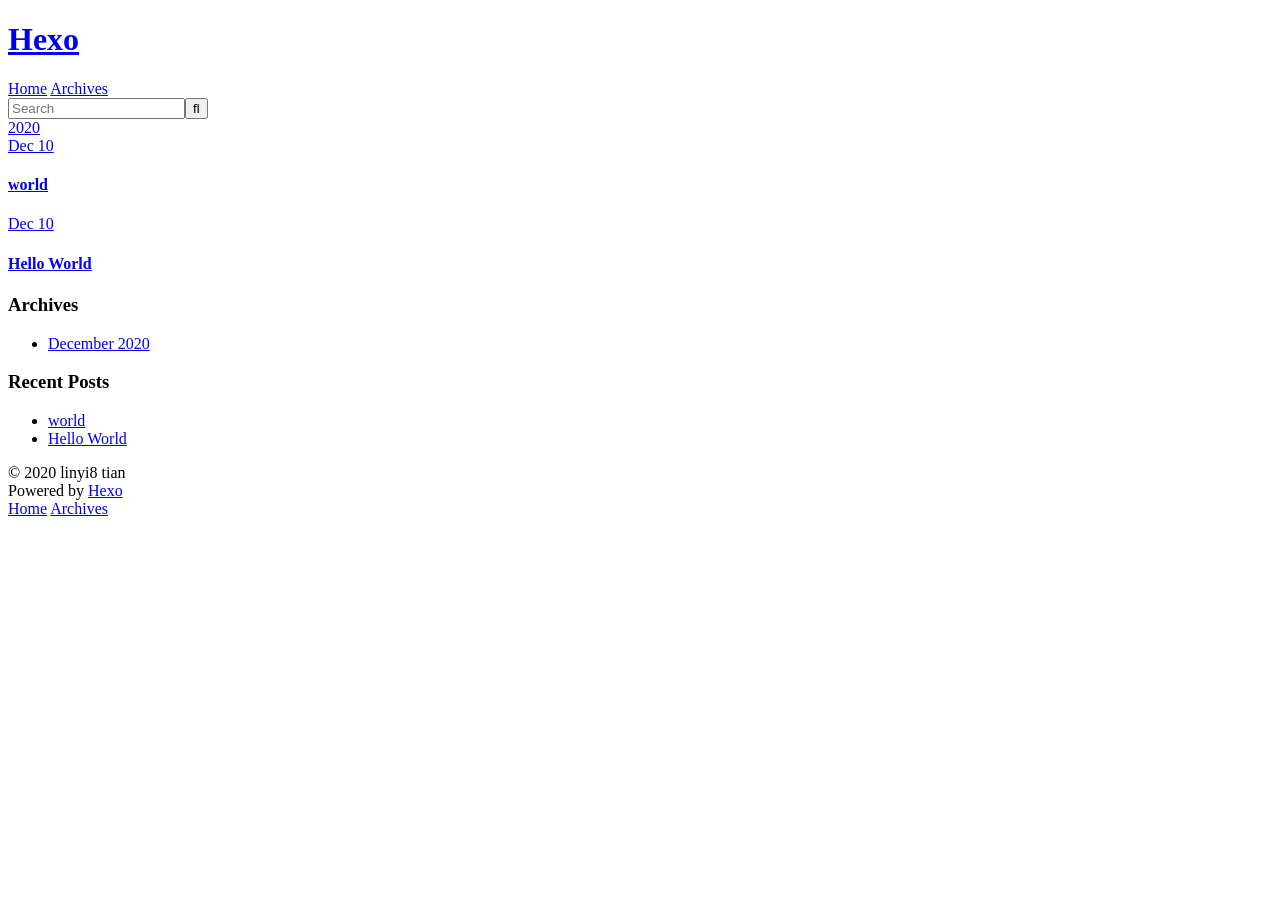
==== archives/index.html @ 91363c96 "Site updated: 2020-12-10 20:40:36" ====
<!DOCTYPE html>
<html>
<head>
  <meta charset="utf-8">
  

  
  <title>Archives | Hexo</title>
  <meta name="viewport" content="width=device-width, initial-scale=1, maximum-scale=1">
  <meta property="og:type" content="website">
<meta property="og:title" content="Hexo">
<meta property="og:url" content="http://example.com/archives/index.html">
<meta property="og:site_name" content="Hexo">
<meta property="og:locale" content="en_US">
<meta property="article:author" content="linyi8 tian">
<meta name="twitter:card" content="summary">
  
    <link rel="alternate" href="/atom.xml" title="Hexo" type="application/atom+xml">
  
  
    <link rel="icon" href="/favicon.png">
  
  
    <link href="//fonts.googleapis.com/css?family=Source+Code+Pro" rel="stylesheet" type="text/css">
  
  
<link rel="stylesheet" href="/css/style.css">

<meta name="generator" content="Hexo 5.2.0"></head>

<body>
  <div id="container">
    <div id="wrap">
      <header id="header">
  <div id="banner"></div>
  <div id="header-outer" class="outer">
    <div id="header-title" class="inner">
      <h1 id="logo-wrap">
        <a href="/" id="logo">Hexo</a>
      </h1>
      
    </div>
    <div id="header-inner" class="inner">
      <nav id="main-nav">
        <a id="main-nav-toggle" class="nav-icon"></a>
        
          <a class="main-nav-link" href="/">Home</a>
        
          <a class="main-nav-link" href="/archives">Archives</a>
        
      </nav>
      <nav id="sub-nav">
        
          <a id="nav-rss-link" class="nav-icon" href="/atom.xml" title="RSS Feed"></a>
        
        <a id="nav-search-btn" class="nav-icon" title="Search"></a>
      </nav>
      <div id="search-form-wrap">
        <form action="//google.com/search" method="get" accept-charset="UTF-8" class="search-form"><input type="search" name="q" class="search-form-input" placeholder="Search"><button type="submit" class="search-form-submit">&#xF002;</button><input type="hidden" name="sitesearch" value="http://example.com"></form>
      </div>
    </div>
  </div>
</header>
      <div class="outer">
        <section id="main">
  
  
    
    
      
      
      <section class="archives-wrap">
        <div class="archive-year-wrap">
          <a href="/archives/2020" class="archive-year">2020</a>
        </div>
        <div class="archives">
    
    <article class="archive-article archive-type-hello">
  <div class="archive-article-inner">
    <header class="archive-article-header">
      <a href="/2020/12/10/world/" class="archive-article-date">
  <time datetime="2020-12-10T10:26:52.000Z" itemprop="datePublished">Dec 10</time>
</a>
      
  
    <h1 itemprop="name">
      <a class="archive-article-title" href="/2020/12/10/world/">world</a>
    </h1>
  

    </header>
  </div>
</article>
  
    
    
    <article class="archive-article archive-type-post">
  <div class="archive-article-inner">
    <header class="archive-article-header">
      <a href="/2020/12/10/hello-world/" class="archive-article-date">
  <time datetime="2020-12-10T10:08:51.731Z" itemprop="datePublished">Dec 10</time>
</a>
      
  
    <h1 itemprop="name">
      <a class="archive-article-title" href="/2020/12/10/hello-world/">Hello World</a>
    </h1>
  

    </header>
  </div>
</article>
  
  
    </div></section>
  


</section>
        
          <aside id="sidebar">
  
    

  
    

  
    
  
    
  <div class="widget-wrap">
    <h3 class="widget-title">Archives</h3>
    <div class="widget">
      <ul class="archive-list"><li class="archive-list-item"><a class="archive-list-link" href="/archives/2020/12/">December 2020</a></li></ul>
    </div>
  </div>


  
    
  <div class="widget-wrap">
    <h3 class="widget-title">Recent Posts</h3>
    <div class="widget">
      <ul>
        
          <li>
            <a href="/2020/12/10/world/">world</a>
          </li>
        
          <li>
            <a href="/2020/12/10/hello-world/">Hello World</a>
          </li>
        
      </ul>
    </div>
  </div>

  
</aside>
        
      </div>
      <footer id="footer">
  
  <div class="outer">
    <div id="footer-info" class="inner">
      &copy; 2020 linyi8 tian<br>
      Powered by <a href="http://hexo.io/" target="_blank">Hexo</a>
    </div>
  </div>
</footer>
    </div>
    <nav id="mobile-nav">
  
    <a href="/" class="mobile-nav-link">Home</a>
  
    <a href="/archives" class="mobile-nav-link">Archives</a>
  
</nav>
    

<script src="//ajax.googleapis.com/ajax/libs/jquery/2.0.3/jquery.min.js"></script>


  
<link rel="stylesheet" href="/fancybox/jquery.fancybox.css">

  
<script src="/fancybox/jquery.fancybox.pack.js"></script>




<script src="/js/script.js"></script>




  </div>
</body>
</html>
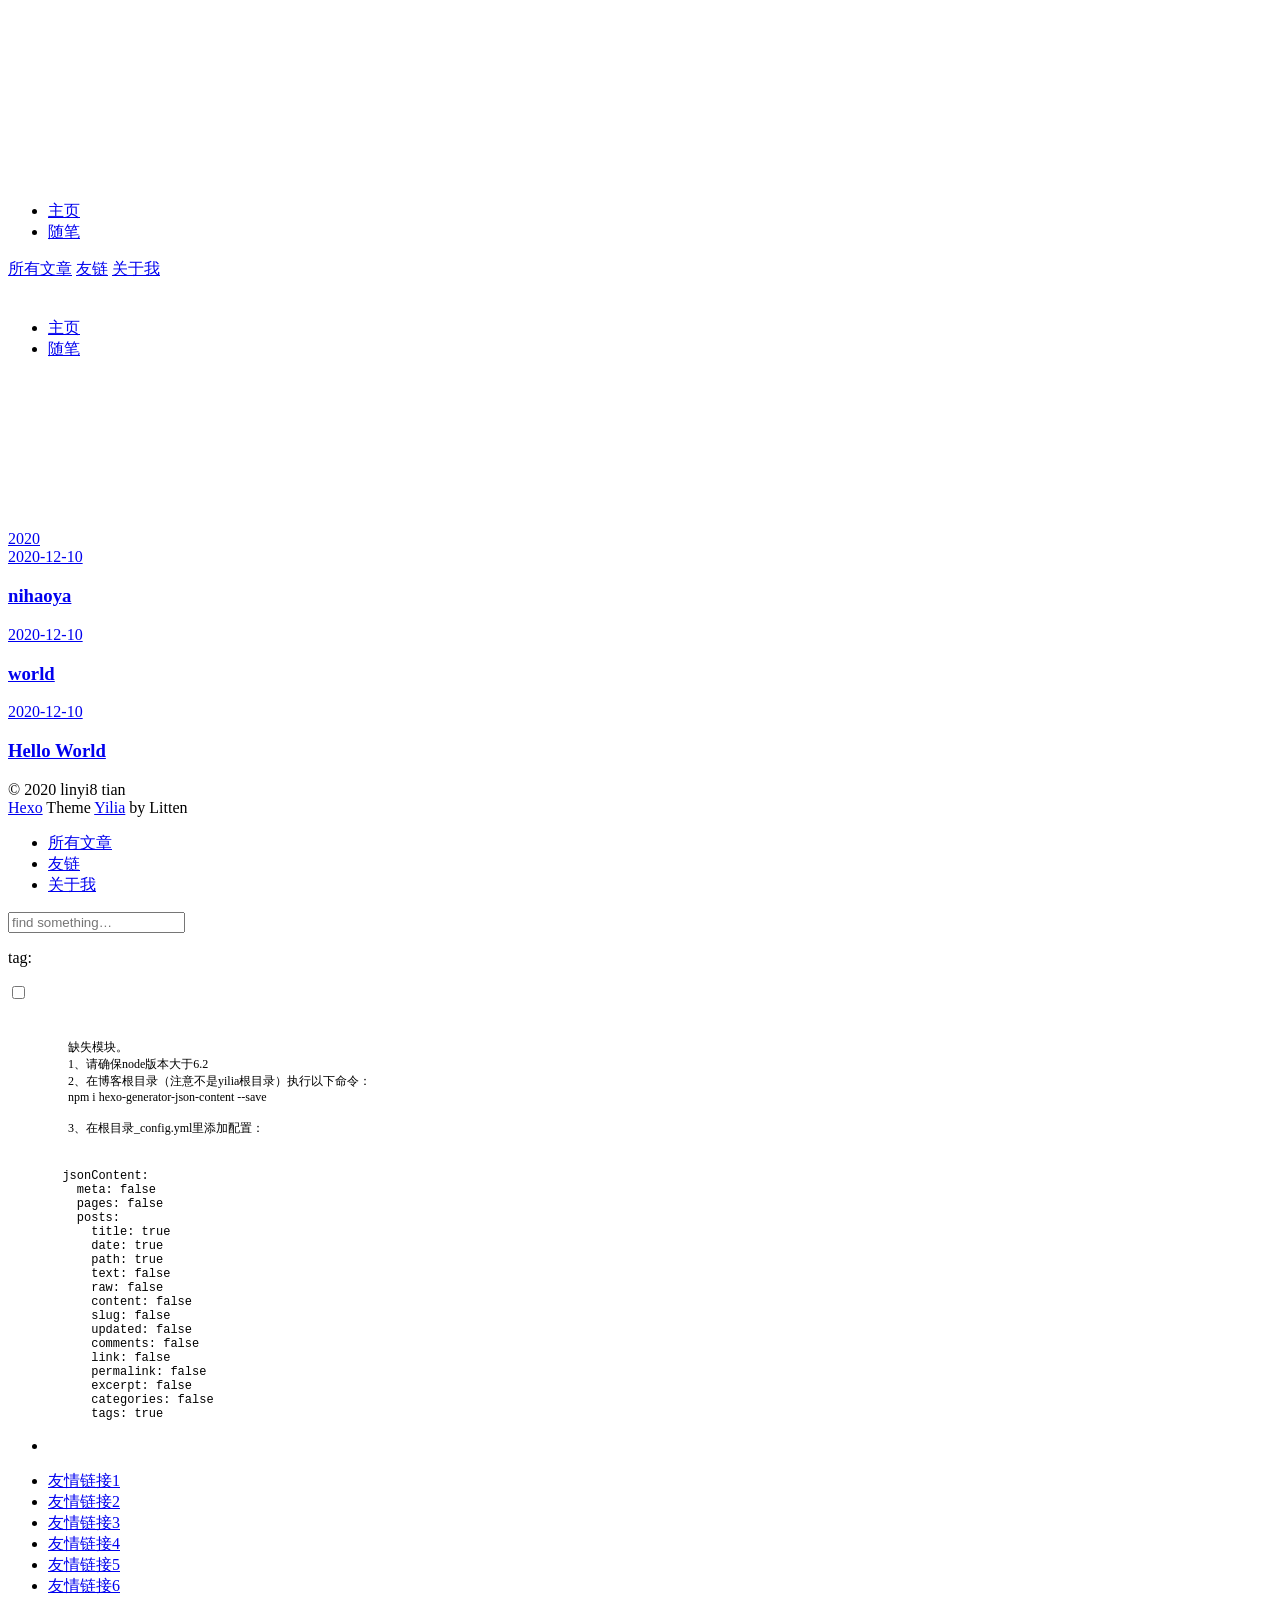
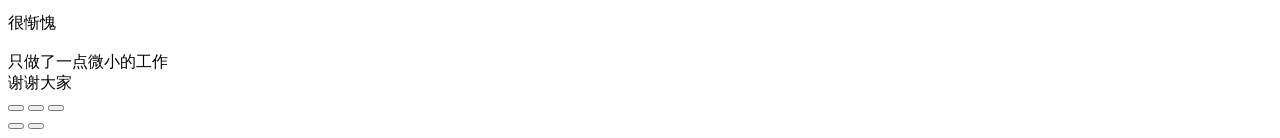
==== commit 799ce919: "Site updated: 2020-12-10 22:01:30" ====
--- a/archives/index.html
+++ b/archives/index.html
@@ -3,66 +3,154 @@
 <head>
   <meta charset="utf-8">
   
-
-  
+  <meta name="renderer" content="webkit">
+  <meta http-equiv="X-UA-Compatible" content="IE=edge" >
+  <link rel="dns-prefetch" href="http://example.com">
   <title>Archives | Hexo</title>
   <meta name="viewport" content="width=device-width, initial-scale=1, maximum-scale=1">
   <meta property="og:type" content="website">
 <meta property="og:title" content="Hexo">
 <meta property="og:url" content="http://example.com/archives/index.html">
 <meta property="og:site_name" content="Hexo">
-<meta property="og:locale" content="en_US">
+<meta property="og:locale" content="zh_CN">
 <meta property="article:author" content="linyi8 tian">
 <meta name="twitter:card" content="summary">
   
-    <link rel="alternate" href="/atom.xml" title="Hexo" type="application/atom+xml">
+    <link rel="alternative" href="/atom.xml" title="Hexo" type="application/atom+xml">
   
   
     <link rel="icon" href="/favicon.png">
   
-  
-    <link href="//fonts.googleapis.com/css?family=Source+Code+Pro" rel="stylesheet" type="text/css">
-  
-  
-<link rel="stylesheet" href="/css/style.css">
+  <link rel="stylesheet" type="text/css" href="/./main.0cf68a.css">
+  <style type="text/css">
+  
+    #container.show {
+      background: linear-gradient(200deg,#a0cfe4,#e8c37e);
+    }
+  </style>
+  
+
+  
 
 <meta name="generator" content="Hexo 5.2.0"></head>
 
 <body>
-  <div id="container">
-    <div id="wrap">
-      <header id="header">
-  <div id="banner"></div>
-  <div id="header-outer" class="outer">
-    <div id="header-title" class="inner">
-      <h1 id="logo-wrap">
-        <a href="/" id="logo">Hexo</a>
-      </h1>
-      
+  <div id="container" q-class="show:isCtnShow">
+    <canvas id="anm-canvas" class="anm-canvas"></canvas>
+    <div class="left-col" q-class="show:isShow">
+      
+<div class="overlay" style="background: #4d4d4d"></div>
+<div class="intrude-less">
+	<header id="header" class="inner">
+		<a href="/" class="profilepic">
+			<img src="" class="js-avatar">
+		</a>
+		<hgroup>
+		  <h1 class="header-author"><a href="/"></a></h1>
+		</hgroup>
+		
+
+		<nav class="header-menu">
+			<ul>
+			
+				<li><a href="/">主页</a></li>
+	        
+				<li><a href="/tags/%E9%9A%8F%E7%AC%94/">随笔</a></li>
+	        
+			</ul>
+		</nav>
+		<nav class="header-smart-menu">
+    		
+    			
+    			<a q-on="click: openSlider(e, 'innerArchive')" href="javascript:void(0)">所有文章</a>
+    			
+            
+    			
+    			<a q-on="click: openSlider(e, 'friends')" href="javascript:void(0)">友链</a>
+    			
+            
+    			
+    			<a q-on="click: openSlider(e, 'aboutme')" href="javascript:void(0)">关于我</a>
+    			
+            
+		</nav>
+		<nav class="header-nav">
+			<div class="social">
+				
+					<a class="github" target="_blank" href="#" title="github"><i class="icon-github"></i></a>
+		        
+					<a class="weibo" target="_blank" href="#" title="weibo"><i class="icon-weibo"></i></a>
+		        
+					<a class="rss" target="_blank" href="#" title="rss"><i class="icon-rss"></i></a>
+		        
+					<a class="zhihu" target="_blank" href="#" title="zhihu"><i class="icon-zhihu"></i></a>
+		        
+			</div>
+		</nav>
+	</header>		
+</div>
+
     </div>
-    <div id="header-inner" class="inner">
-      <nav id="main-nav">
-        <a id="main-nav-toggle" class="nav-icon"></a>
-        
-          <a class="main-nav-link" href="/">Home</a>
-        
-          <a class="main-nav-link" href="/archives">Archives</a>
-        
-      </nav>
-      <nav id="sub-nav">
-        
-          <a id="nav-rss-link" class="nav-icon" href="/atom.xml" title="RSS Feed"></a>
-        
-        <a id="nav-search-btn" class="nav-icon" title="Search"></a>
-      </nav>
-      <div id="search-form-wrap">
-        <form action="//google.com/search" method="get" accept-charset="UTF-8" class="search-form"><input type="search" name="q" class="search-form-input" placeholder="Search"><button type="submit" class="search-form-submit">&#xF002;</button><input type="hidden" name="sitesearch" value="http://example.com"></form>
-      </div>
-    </div>
-  </div>
-</header>
-      <div class="outer">
-        <section id="main">
+    <div class="mid-col" q-class="show:isShow,hide:isShow|isFalse">
+      
+<nav id="mobile-nav">
+  	<div class="overlay js-overlay" style="background: #4d4d4d"></div>
+	<div class="btnctn js-mobile-btnctn">
+  		<div class="slider-trigger list" q-on="click: openSlider(e)"><i class="icon icon-sort"></i></div>
+	</div>
+	<div class="intrude-less">
+		<header id="header" class="inner">
+			<div class="profilepic">
+				<img src="" class="js-avatar">
+			</div>
+			<hgroup>
+			  <h1 class="header-author js-header-author"></h1>
+			</hgroup>
+			
+			
+			
+				
+			
+				
+			
+			
+			
+			<nav class="header-nav">
+				<div class="social">
+					
+						<a class="github" target="_blank" href="#" title="github"><i class="icon-github"></i></a>
+			        
+						<a class="weibo" target="_blank" href="#" title="weibo"><i class="icon-weibo"></i></a>
+			        
+						<a class="rss" target="_blank" href="#" title="rss"><i class="icon-rss"></i></a>
+			        
+						<a class="zhihu" target="_blank" href="#" title="zhihu"><i class="icon-zhihu"></i></a>
+			        
+				</div>
+			</nav>
+
+			<nav class="header-menu js-header-menu">
+				<ul style="width: 50%">
+				
+				
+					<li style="width: 50%"><a href="/">主页</a></li>
+		        
+					<li style="width: 50%"><a href="/tags/%E9%9A%8F%E7%AC%94/">随笔</a></li>
+		        
+				</ul>
+			</nav>
+		</header>				
+	</div>
+	<div class="mobile-mask" style="display:none" q-show="isShow"></div>
+</nav>
+
+      <div id="wrapper" class="body-wrap">
+        <div class="menu-l">
+          <div class="canvas-wrap">
+            <canvas data-colors="#eaeaea" data-sectionHeight="100" data-contentId="js-content" id="myCanvas1" class="anm-canvas"></canvas>
+          </div>
+          <div id="js-content" class="content-ll">
+            
   
   
     
@@ -75,19 +163,54 @@
         </div>
         <div class="archives">
     
+    <article class="archive-article archive-type-post">
+  <div class="archive-article-inner">
+    <header class="archive-article-header">
+      	<div class="article-meta">
+	      	<a href="/2020/12/10/nihaoya/" class="archive-article-date">
+  	<time datetime="2020-12-10T13:54:20.000Z" itemprop="datePublished"><i class="icon-calendar icon"></i>2020-12-10</time>
+</a>
+        </div>
+    	 
+  
+    <h1 itemprop="name">
+      <a class="archive-article-title" href="/2020/12/10/nihaoya/">nihaoya</a>
+    </h1>
+  
+
+        <div class="article-info info-on-right">
+          
+          
+
+        </div>
+        <div class="clearfix"></div>
+    </header>
+  </div>
+</article>
+  
+    
+    
     <article class="archive-article archive-type-hello">
   <div class="archive-article-inner">
     <header class="archive-article-header">
-      <a href="/2020/12/10/world/" class="archive-article-date">
-  <time datetime="2020-12-10T10:26:52.000Z" itemprop="datePublished">Dec 10</time>
+      	<div class="article-meta">
+	      	<a href="/2020/12/10/world/" class="archive-article-date">
+  	<time datetime="2020-12-10T10:26:52.000Z" itemprop="datePublished"><i class="icon-calendar icon"></i>2020-12-10</time>
 </a>
-      
+        </div>
+    	 
   
     <h1 itemprop="name">
       <a class="archive-article-title" href="/2020/12/10/world/">world</a>
     </h1>
   
 
+        <div class="article-info info-on-right">
+          
+          
+
+        </div>
+        <div class="clearfix"></div>
     </header>
   </div>
 </article>
@@ -97,16 +220,24 @@
     <article class="archive-article archive-type-post">
   <div class="archive-article-inner">
     <header class="archive-article-header">
-      <a href="/2020/12/10/hello-world/" class="archive-article-date">
-  <time datetime="2020-12-10T10:08:51.731Z" itemprop="datePublished">Dec 10</time>
+      	<div class="article-meta">
+	      	<a href="/2020/12/10/hello-world/" class="archive-article-date">
+  	<time datetime="2020-12-10T10:08:51.731Z" itemprop="datePublished"><i class="icon-calendar icon"></i>2020-12-10</time>
 </a>
-      
+        </div>
+    	 
   
     <h1 itemprop="name">
       <a class="archive-article-title" href="/2020/12/10/hello-world/">Hello World</a>
     </h1>
   
 
+        <div class="article-info info-on-right">
+          
+          
+
+        </div>
+        <div class="clearfix"></div>
     </header>
   </div>
 </article>
@@ -115,87 +246,252 @@
     </div></section>
   
 
-
-</section>
-        
-          <aside id="sidebar">
-  
-    
-
-  
-    
-
-  
-    
-  
-    
-  <div class="widget-wrap">
-    <h3 class="widget-title">Archives</h3>
-    <div class="widget">
-      <ul class="archive-list"><li class="archive-list-item"><a class="archive-list-link" href="/archives/2020/12/">December 2020</a></li></ul>
-    </div>
-  </div>
-
-
-  
-    
-  <div class="widget-wrap">
-    <h3 class="widget-title">Recent Posts</h3>
-    <div class="widget">
-      <ul>
-        
-          <li>
-            <a href="/2020/12/10/world/">world</a>
-          </li>
-        
-          <li>
-            <a href="/2020/12/10/hello-world/">Hello World</a>
-          </li>
-        
-      </ul>
-    </div>
-  </div>
-
-  
-</aside>
-        
+    
+
+
+          </div>
+        </div>
       </div>
       <footer id="footer">
-  
   <div class="outer">
-    <div id="footer-info" class="inner">
-      &copy; 2020 linyi8 tian<br>
-      Powered by <a href="http://hexo.io/" target="_blank">Hexo</a>
+    <div id="footer-info">
+    	<div class="footer-left">
+    		&copy; 2020 linyi8 tian
+    	</div>
+      	<div class="footer-right">
+      		<a href="http://hexo.io/" target="_blank">Hexo</a>  Theme <a href="https://github.com/litten/hexo-theme-yilia" target="_blank">Yilia</a> by Litten
+      	</div>
     </div>
   </div>
 </footer>
     </div>
-    <nav id="mobile-nav">
-  
-    <a href="/" class="mobile-nav-link">Home</a>
-  
-    <a href="/archives" class="mobile-nav-link">Archives</a>
-  
-</nav>
-    
-
-<script src="//ajax.googleapis.com/ajax/libs/jquery/2.0.3/jquery.min.js"></script>
-
-
-  
-<link rel="stylesheet" href="/fancybox/jquery.fancybox.css">
-
-  
-<script src="/fancybox/jquery.fancybox.pack.js"></script>
-
-
-
-
-<script src="/js/script.js"></script>
-
-
-
-
+    <script>
+	var yiliaConfig = {
+		mathjax: false,
+		isHome: false,
+		isPost: false,
+		isArchive: true,
+		isTag: false,
+		isCategory: false,
+		open_in_new: false,
+		toc_hide_index: true,
+		root: "/",
+		innerArchive: true,
+		showTags: false
+	}
+</script>
+
+<script>!function(t){function n(e){if(r[e])return r[e].exports;var i=r[e]={exports:{},id:e,loaded:!1};return t[e].call(i.exports,i,i.exports,n),i.loaded=!0,i.exports}var r={};n.m=t,n.c=r,n.p="./",n(0)}([function(t,n,r){r(195),t.exports=r(191)},function(t,n,r){var e=r(3),i=r(52),o=r(27),u=r(28),c=r(53),f="prototype",a=function(t,n,r){var s,l,h,v,p=t&a.F,d=t&a.G,y=t&a.S,g=t&a.P,b=t&a.B,m=d?e:y?e[n]||(e[n]={}):(e[n]||{})[f],x=d?i:i[n]||(i[n]={}),w=x[f]||(x[f]={});d&&(r=n);for(s in r)l=!p&&m&&void 0!==m[s],h=(l?m:r)[s],v=b&&l?c(h,e):g&&"function"==typeof h?c(Function.call,h):h,m&&u(m,s,h,t&a.U),x[s]!=h&&o(x,s,v),g&&w[s]!=h&&(w[s]=h)};e.core=i,a.F=1,a.G=2,a.S=4,a.P=8,a.B=16,a.W=32,a.U=64,a.R=128,t.exports=a},function(t,n,r){var e=r(6);t.exports=function(t){if(!e(t))throw TypeError(t+" is not an object!");return t}},function(t,n){var r=t.exports="undefined"!=typeof window&&window.Math==Math?window:"undefined"!=typeof self&&self.Math==Math?self:Function("return this")();"number"==typeof __g&&(__g=r)},function(t,n){t.exports=function(t){try{return!!t()}catch(t){return!0}}},function(t,n){var r=t.exports="undefined"!=typeof window&&window.Math==Math?window:"undefined"!=typeof self&&self.Math==Math?self:Function("return this")();"number"==typeof __g&&(__g=r)},function(t,n){t.exports=function(t){return"object"==typeof t?null!==t:"function"==typeof t}},function(t,n,r){var e=r(126)("wks"),i=r(76),o=r(3).Symbol,u="function"==typeof o;(t.exports=function(t){return e[t]||(e[t]=u&&o[t]||(u?o:i)("Symbol."+t))}).store=e},function(t,n){var r={}.hasOwnProperty;t.exports=function(t,n){return r.call(t,n)}},function(t,n,r){var e=r(94),i=r(33);t.exports=function(t){return e(i(t))}},function(t,n,r){t.exports=!r(4)(function(){return 7!=Object.defineProperty({},"a",{get:function(){return 7}}).a})},function(t,n,r){var e=r(2),i=r(167),o=r(50),u=Object.defineProperty;n.f=r(10)?Object.defineProperty:function(t,n,r){if(e(t),n=o(n,!0),e(r),i)try{return u(t,n,r)}catch(t){}if("get"in r||"set"in r)throw TypeError("Accessors not supported!");return"value"in r&&(t[n]=r.value),t}},function(t,n,r){t.exports=!r(18)(function(){return 7!=Object.defineProperty({},"a",{get:function(){return 7}}).a})},function(t,n,r){var e=r(14),i=r(22);t.exports=r(12)?function(t,n,r){return e.f(t,n,i(1,r))}:function(t,n,r){return t[n]=r,t}},function(t,n,r){var e=r(20),i=r(58),o=r(42),u=Object.defineProperty;n.f=r(12)?Object.defineProperty:function(t,n,r){if(e(t),n=o(n,!0),e(r),i)try{return u(t,n,r)}catch(t){}if("get"in r||"set"in r)throw TypeError("Accessors not supported!");return"value"in r&&(t[n]=r.value),t}},function(t,n,r){var e=r(40)("wks"),i=r(23),o=r(5).Symbol,u="function"==typeof o;(t.exports=function(t){return e[t]||(e[t]=u&&o[t]||(u?o:i)("Symbol."+t))}).store=e},function(t,n,r){var e=r(67),i=Math.min;t.exports=function(t){return t>0?i(e(t),9007199254740991):0}},function(t,n,r){var e=r(46);t.exports=function(t){return Object(e(t))}},function(t,n){t.exports=function(t){try{return!!t()}catch(t){return!0}}},function(t,n,r){var e=r(63),i=r(34);t.exports=Object.keys||function(t){return e(t,i)}},function(t,n,r){var e=r(21);t.exports=function(t){if(!e(t))throw TypeError(t+" is not an object!");return t}},function(t,n){t.exports=function(t){return"object"==typeof t?null!==t:"function"==typeof t}},function(t,n){t.exports=function(t,n){return{enumerable:!(1&t),configurable:!(2&t),writable:!(4&t),value:n}}},function(t,n){var r=0,e=Math.random();t.exports=function(t){return"Symbol(".concat(void 0===t?"":t,")_",(++r+e).toString(36))}},function(t,n){var r={}.hasOwnProperty;t.exports=function(t,n){return r.call(t,n)}},function(t,n){var r=t.exports={version:"2.4.0"};"number"==typeof __e&&(__e=r)},function(t,n){t.exports=function(t){if("function"!=typeof t)throw TypeError(t+" is not a function!");return t}},function(t,n,r){var e=r(11),i=r(66);t.exports=r(10)?function(t,n,r){return e.f(t,n,i(1,r))}:function(t,n,r){return t[n]=r,t}},function(t,n,r){var e=r(3),i=r(27),o=r(24),u=r(76)("src"),c="toString",f=Function[c],a=(""+f).split(c);r(52).inspectSource=function(t){return f.call(t)},(t.exports=function(t,n,r,c){var f="function"==typeof r;f&&(o(r,"name")||i(r,"name",n)),t[n]!==r&&(f&&(o(r,u)||i(r,u,t[n]?""+t[n]:a.join(String(n)))),t===e?t[n]=r:c?t[n]?t[n]=r:i(t,n,r):(delete t[n],i(t,n,r)))})(Function.prototype,c,function(){return"function"==typeof this&&this[u]||f.call(this)})},function(t,n,r){var e=r(1),i=r(4),o=r(46),u=function(t,n,r,e){var i=String(o(t)),u="<"+n;return""!==r&&(u+=" "+r+'="'+String(e).replace(/"/g,"&quot;")+'"'),u+">"+i+"</"+n+">"};t.exports=function(t,n){var r={};r[t]=n(u),e(e.P+e.F*i(function(){var n=""[t]('"');return n!==n.toLowerCase()||n.split('"').length>3}),"String",r)}},function(t,n,r){var e=r(115),i=r(46);t.exports=function(t){return e(i(t))}},function(t,n,r){var e=r(116),i=r(66),o=r(30),u=r(50),c=r(24),f=r(167),a=Object.getOwnPropertyDescriptor;n.f=r(10)?a:function(t,n){if(t=o(t),n=u(n,!0),f)try{return a(t,n)}catch(t){}if(c(t,n))return i(!e.f.call(t,n),t[n])}},function(t,n,r){var e=r(24),i=r(17),o=r(145)("IE_PROTO"),u=Object.prototype;t.exports=Object.getPrototypeOf||function(t){return t=i(t),e(t,o)?t[o]:"function"==typeof t.constructor&&t instanceof t.constructor?t.constructor.prototype:t instanceof Object?u:null}},function(t,n){t.exports=function(t){if(void 0==t)throw TypeError("Can't call method on  "+t);return t}},function(t,n){t.exports="constructor,hasOwnProperty,isPrototypeOf,propertyIsEnumerable,toLocaleString,toString,valueOf".split(",")},function(t,n){t.exports={}},function(t,n){t.exports=!0},function(t,n){n.f={}.propertyIsEnumerable},function(t,n,r){var e=r(14).f,i=r(8),o=r(15)("toStringTag");t.exports=function(t,n,r){t&&!i(t=r?t:t.prototype,o)&&e(t,o,{configurable:!0,value:n})}},function(t,n,r){var e=r(40)("keys"),i=r(23);t.exports=function(t){return e[t]||(e[t]=i(t))}},function(t,n,r){var e=r(5),i="__core-js_shared__",o=e[i]||(e[i]={});t.exports=function(t){return o[t]||(o[t]={})}},function(t,n){var r=Math.ceil,e=Math.floor;t.exports=function(t){return isNaN(t=+t)?0:(t>0?e:r)(t)}},function(t,n,r){var e=r(21);t.exports=function(t,n){if(!e(t))return t;var r,i;if(n&&"function"==typeof(r=t.toString)&&!e(i=r.call(t)))return i;if("function"==typeof(r=t.valueOf)&&!e(i=r.call(t)))return i;if(!n&&"function"==typeof(r=t.toString)&&!e(i=r.call(t)))return i;throw TypeError("Can't convert object to primitive value")}},function(t,n,r){var e=r(5),i=r(25),o=r(36),u=r(44),c=r(14).f;t.exports=function(t){var n=i.Symbol||(i.Symbol=o?{}:e.Symbol||{});"_"==t.charAt(0)||t in n||c(n,t,{value:u.f(t)})}},function(t,n,r){n.f=r(15)},function(t,n){var r={}.toString;t.exports=function(t){return r.call(t).slice(8,-1)}},function(t,n){t.exports=function(t){if(void 0==t)throw TypeError("Can't call method on  "+t);return t}},function(t,n,r){var e=r(4);t.exports=function(t,n){return!!t&&e(function(){n?t.call(null,function(){},1):t.call(null)})}},function(t,n,r){var e=r(53),i=r(115),o=r(17),u=r(16),c=r(203);t.exports=function(t,n){var r=1==t,f=2==t,a=3==t,s=4==t,l=6==t,h=5==t||l,v=n||c;return function(n,c,p){for(var d,y,g=o(n),b=i(g),m=e(c,p,3),x=u(b.length),w=0,S=r?v(n,x):f?v(n,0):void 0;x>w;w++)if((h||w in b)&&(d=b[w],y=m(d,w,g),t))if(r)S[w]=y;else if(y)switch(t){case 3:return!0;case 5:return d;case 6:return w;case 2:S.push(d)}else if(s)return!1;return l?-1:a||s?s:S}}},function(t,n,r){var e=r(1),i=r(52),o=r(4);t.exports=function(t,n){var r=(i.Object||{})[t]||Object[t],u={};u[t]=n(r),e(e.S+e.F*o(function(){r(1)}),"Object",u)}},function(t,n,r){var e=r(6);t.exports=function(t,n){if(!e(t))return t;var r,i;if(n&&"function"==typeof(r=t.toString)&&!e(i=r.call(t)))return i;if("function"==typeof(r=t.valueOf)&&!e(i=r.call(t)))return i;if(!n&&"function"==typeof(r=t.toString)&&!e(i=r.call(t)))return i;throw TypeError("Can't convert object to primitive value")}},function(t,n,r){var e=r(5),i=r(25),o=r(91),u=r(13),c="prototype",f=function(t,n,r){var a,s,l,h=t&f.F,v=t&f.G,p=t&f.S,d=t&f.P,y=t&f.B,g=t&f.W,b=v?i:i[n]||(i[n]={}),m=b[c],x=v?e:p?e[n]:(e[n]||{})[c];v&&(r=n);for(a in r)(s=!h&&x&&void 0!==x[a])&&a in b||(l=s?x[a]:r[a],b[a]=v&&"function"!=typeof x[a]?r[a]:y&&s?o(l,e):g&&x[a]==l?function(t){var n=function(n,r,e){if(this instanceof t){switch(arguments.length){case 0:return new t;case 1:return new t(n);case 2:return new t(n,r)}return new t(n,r,e)}return t.apply(this,arguments)};return n[c]=t[c],n}(l):d&&"function"==typeof l?o(Function.call,l):l,d&&((b.virtual||(b.virtual={}))[a]=l,t&f.R&&m&&!m[a]&&u(m,a,l)))};f.F=1,f.G=2,f.S=4,f.P=8,f.B=16,f.W=32,f.U=64,f.R=128,t.exports=f},function(t,n){var r=t.exports={version:"2.4.0"};"number"==typeof __e&&(__e=r)},function(t,n,r){var e=r(26);t.exports=function(t,n,r){if(e(t),void 0===n)return t;switch(r){case 1:return function(r){return t.call(n,r)};case 2:return function(r,e){return t.call(n,r,e)};case 3:return function(r,e,i){return t.call(n,r,e,i)}}return function(){return t.apply(n,arguments)}}},function(t,n,r){var e=r(183),i=r(1),o=r(126)("metadata"),u=o.store||(o.store=new(r(186))),c=function(t,n,r){var i=u.get(t);if(!i){if(!r)return;u.set(t,i=new e)}var o=i.get(n);if(!o){if(!r)return;i.set(n,o=new e)}return o},f=function(t,n,r){var e=c(n,r,!1);return void 0!==e&&e.has(t)},a=function(t,n,r){var e=c(n,r,!1);return void 0===e?void 0:e.get(t)},s=function(t,n,r,e){c(r,e,!0).set(t,n)},l=function(t,n){var r=c(t,n,!1),e=[];return r&&r.forEach(function(t,n){e.push(n)}),e},h=function(t){return void 0===t||"symbol"==typeof t?t:String(t)},v=function(t){i(i.S,"Reflect",t)};t.exports={store:u,map:c,has:f,get:a,set:s,keys:l,key:h,exp:v}},function(t,n,r){"use strict";if(r(10)){var e=r(69),i=r(3),o=r(4),u=r(1),c=r(127),f=r(152),a=r(53),s=r(68),l=r(66),h=r(27),v=r(73),p=r(67),d=r(16),y=r(75),g=r(50),b=r(24),m=r(180),x=r(114),w=r(6),S=r(17),_=r(137),O=r(70),E=r(32),P=r(71).f,j=r(154),F=r(76),M=r(7),A=r(48),N=r(117),T=r(146),I=r(155),k=r(80),L=r(123),R=r(74),C=r(130),D=r(160),U=r(11),W=r(31),G=U.f,B=W.f,V=i.RangeError,z=i.TypeError,q=i.Uint8Array,K="ArrayBuffer",J="Shared"+K,Y="BYTES_PER_ELEMENT",H="prototype",$=Array[H],X=f.ArrayBuffer,Q=f.DataView,Z=A(0),tt=A(2),nt=A(3),rt=A(4),et=A(5),it=A(6),ot=N(!0),ut=N(!1),ct=I.values,ft=I.keys,at=I.entries,st=$.lastIndexOf,lt=$.reduce,ht=$.reduceRight,vt=$.join,pt=$.sort,dt=$.slice,yt=$.toString,gt=$.toLocaleString,bt=M("iterator"),mt=M("toStringTag"),xt=F("typed_constructor"),wt=F("def_constructor"),St=c.CONSTR,_t=c.TYPED,Ot=c.VIEW,Et="Wrong length!",Pt=A(1,function(t,n){return Tt(T(t,t[wt]),n)}),jt=o(function(){return 1===new q(new Uint16Array([1]).buffer)[0]}),Ft=!!q&&!!q[H].set&&o(function(){new q(1).set({})}),Mt=function(t,n){if(void 0===t)throw z(Et);var r=+t,e=d(t);if(n&&!m(r,e))throw V(Et);return e},At=function(t,n){var r=p(t);if(r<0||r%n)throw V("Wrong offset!");return r},Nt=function(t){if(w(t)&&_t in t)return t;throw z(t+" is not a typed array!")},Tt=function(t,n){if(!(w(t)&&xt in t))throw z("It is not a typed array constructor!");return new t(n)},It=function(t,n){return kt(T(t,t[wt]),n)},kt=function(t,n){for(var r=0,e=n.length,i=Tt(t,e);e>r;)i[r]=n[r++];return i},Lt=function(t,n,r){G(t,n,{get:function(){return this._d[r]}})},Rt=function(t){var n,r,e,i,o,u,c=S(t),f=arguments.length,s=f>1?arguments[1]:void 0,l=void 0!==s,h=j(c);if(void 0!=h&&!_(h)){for(u=h.call(c),e=[],n=0;!(o=u.next()).done;n++)e.push(o.value);c=e}for(l&&f>2&&(s=a(s,arguments[2],2)),n=0,r=d(c.length),i=Tt(this,r);r>n;n++)i[n]=l?s(c[n],n):c[n];return i},Ct=function(){for(var t=0,n=arguments.length,r=Tt(this,n);n>t;)r[t]=arguments[t++];return r},Dt=!!q&&o(function(){gt.call(new q(1))}),Ut=function(){return gt.apply(Dt?dt.call(Nt(this)):Nt(this),arguments)},Wt={copyWithin:function(t,n){return D.call(Nt(this),t,n,arguments.length>2?arguments[2]:void 0)},every:function(t){return rt(Nt(this),t,arguments.length>1?arguments[1]:void 0)},fill:function(t){return C.apply(Nt(this),arguments)},filter:function(t){return It(this,tt(Nt(this),t,arguments.length>1?arguments[1]:void 0))},find:function(t){return et(Nt(this),t,arguments.length>1?arguments[1]:void 0)},findIndex:function(t){return it(Nt(this),t,arguments.length>1?arguments[1]:void 0)},forEach:function(t){Z(Nt(this),t,arguments.length>1?arguments[1]:void 0)},indexOf:function(t){return ut(Nt(this),t,arguments.length>1?arguments[1]:void 0)},includes:function(t){return ot(Nt(this),t,arguments.length>1?arguments[1]:void 0)},join:function(t){return vt.apply(Nt(this),arguments)},lastIndexOf:function(t){return st.apply(Nt(this),arguments)},map:function(t){return Pt(Nt(this),t,arguments.length>1?arguments[1]:void 0)},reduce:function(t){return lt.apply(Nt(this),arguments)},reduceRight:function(t){return ht.apply(Nt(this),arguments)},reverse:function(){for(var t,n=this,r=Nt(n).length,e=Math.floor(r/2),i=0;i<e;)t=n[i],n[i++]=n[--r],n[r]=t;return n},some:function(t){return nt(Nt(this),t,arguments.length>1?arguments[1]:void 0)},sort:function(t){return pt.call(Nt(this),t)},subarray:function(t,n){var r=Nt(this),e=r.length,i=y(t,e);return new(T(r,r[wt]))(r.buffer,r.byteOffset+i*r.BYTES_PER_ELEMENT,d((void 0===n?e:y(n,e))-i))}},Gt=function(t,n){return It(this,dt.call(Nt(this),t,n))},Bt=function(t){Nt(this);var n=At(arguments[1],1),r=this.length,e=S(t),i=d(e.length),o=0;if(i+n>r)throw V(Et);for(;o<i;)this[n+o]=e[o++]},Vt={entries:function(){return at.call(Nt(this))},keys:function(){return ft.call(Nt(this))},values:function(){return ct.call(Nt(this))}},zt=function(t,n){return w(t)&&t[_t]&&"symbol"!=typeof n&&n in t&&String(+n)==String(n)},qt=function(t,n){return zt(t,n=g(n,!0))?l(2,t[n]):B(t,n)},Kt=function(t,n,r){return!(zt(t,n=g(n,!0))&&w(r)&&b(r,"value"))||b(r,"get")||b(r,"set")||r.configurable||b(r,"writable")&&!r.writable||b(r,"enumerable")&&!r.enumerable?G(t,n,r):(t[n]=r.value,t)};St||(W.f=qt,U.f=Kt),u(u.S+u.F*!St,"Object",{getOwnPropertyDescriptor:qt,defineProperty:Kt}),o(function(){yt.call({})})&&(yt=gt=function(){return vt.call(this)});var Jt=v({},Wt);v(Jt,Vt),h(Jt,bt,Vt.values),v(Jt,{slice:Gt,set:Bt,constructor:function(){},toString:yt,toLocaleString:Ut}),Lt(Jt,"buffer","b"),Lt(Jt,"byteOffset","o"),Lt(Jt,"byteLength","l"),Lt(Jt,"length","e"),G(Jt,mt,{get:function(){return this[_t]}}),t.exports=function(t,n,r,f){f=!!f;var a=t+(f?"Clamped":"")+"Array",l="Uint8Array"!=a,v="get"+t,p="set"+t,y=i[a],g=y||{},b=y&&E(y),m=!y||!c.ABV,S={},_=y&&y[H],j=function(t,r){var e=t._d;return e.v[v](r*n+e.o,jt)},F=function(t,r,e){var i=t._d;f&&(e=(e=Math.round(e))<0?0:e>255?255:255&e),i.v[p](r*n+i.o,e,jt)},M=function(t,n){G(t,n,{get:function(){return j(this,n)},set:function(t){return F(this,n,t)},enumerable:!0})};m?(y=r(function(t,r,e,i){s(t,y,a,"_d");var o,u,c,f,l=0,v=0;if(w(r)){if(!(r instanceof X||(f=x(r))==K||f==J))return _t in r?kt(y,r):Rt.call(y,r);o=r,v=At(e,n);var p=r.byteLength;if(void 0===i){if(p%n)throw V(Et);if((u=p-v)<0)throw V(Et)}else if((u=d(i)*n)+v>p)throw V(Et);c=u/n}else c=Mt(r,!0),u=c*n,o=new X(u);for(h(t,"_d",{b:o,o:v,l:u,e:c,v:new Q(o)});l<c;)M(t,l++)}),_=y[H]=O(Jt),h(_,"constructor",y)):L(function(t){new y(null),new y(t)},!0)||(y=r(function(t,r,e,i){s(t,y,a);var o;return w(r)?r instanceof X||(o=x(r))==K||o==J?void 0!==i?new g(r,At(e,n),i):void 0!==e?new g(r,At(e,n)):new g(r):_t in r?kt(y,r):Rt.call(y,r):new g(Mt(r,l))}),Z(b!==Function.prototype?P(g).concat(P(b)):P(g),function(t){t in y||h(y,t,g[t])}),y[H]=_,e||(_.constructor=y));var A=_[bt],N=!!A&&("values"==A.name||void 0==A.name),T=Vt.values;h(y,xt,!0),h(_,_t,a),h(_,Ot,!0),h(_,wt,y),(f?new y(1)[mt]==a:mt in _)||G(_,mt,{get:function(){return a}}),S[a]=y,u(u.G+u.W+u.F*(y!=g),S),u(u.S,a,{BYTES_PER_ELEMENT:n,from:Rt,of:Ct}),Y in _||h(_,Y,n),u(u.P,a,Wt),R(a),u(u.P+u.F*Ft,a,{set:Bt}),u(u.P+u.F*!N,a,Vt),u(u.P+u.F*(_.toString!=yt),a,{toString:yt}),u(u.P+u.F*o(function(){new y(1).slice()}),a,{slice:Gt}),u(u.P+u.F*(o(function(){return[1,2].toLocaleString()!=new y([1,2]).toLocaleString()})||!o(function(){_.toLocaleString.call([1,2])})),a,{toLocaleString:Ut}),k[a]=N?A:T,e||N||h(_,bt,T)}}else t.exports=function(){}},function(t,n){var r={}.toString;t.exports=function(t){return r.call(t).slice(8,-1)}},function(t,n,r){var e=r(21),i=r(5).document,o=e(i)&&e(i.createElement);t.exports=function(t){return o?i.createElement(t):{}}},function(t,n,r){t.exports=!r(12)&&!r(18)(function(){return 7!=Object.defineProperty(r(57)("div"),"a",{get:function(){return 7}}).a})},function(t,n,r){"use strict";var e=r(36),i=r(51),o=r(64),u=r(13),c=r(8),f=r(35),a=r(96),s=r(38),l=r(103),h=r(15)("iterator"),v=!([].keys&&"next"in[].keys()),p="keys",d="values",y=function(){return this};t.exports=function(t,n,r,g,b,m,x){a(r,n,g);var w,S,_,O=function(t){if(!v&&t in F)return F[t];switch(t){case p:case d:return function(){return new r(this,t)}}return function(){return new r(this,t)}},E=n+" Iterator",P=b==d,j=!1,F=t.prototype,M=F[h]||F["@@iterator"]||b&&F[b],A=M||O(b),N=b?P?O("entries"):A:void 0,T="Array"==n?F.entries||M:M;if(T&&(_=l(T.call(new t)))!==Object.prototype&&(s(_,E,!0),e||c(_,h)||u(_,h,y)),P&&M&&M.name!==d&&(j=!0,A=function(){return M.call(this)}),e&&!x||!v&&!j&&F[h]||u(F,h,A),f[n]=A,f[E]=y,b)if(w={values:P?A:O(d),keys:m?A:O(p),entries:N},x)for(S in w)S in F||o(F,S,w[S]);else i(i.P+i.F*(v||j),n,w);return w}},function(t,n,r){var e=r(20),i=r(100),o=r(34),u=r(39)("IE_PROTO"),c=function(){},f="prototype",a=function(){var t,n=r(57)("iframe"),e=o.length;for(n.style.display="none",r(93).appendChild(n),n.src="javascript:",t=n.contentWindow.document,t.open(),t.write("<script>document.F=Object<\/script>"),t.close(),a=t.F;e--;)delete a[f][o[e]];return a()};t.exports=Object.create||function(t,n){var r;return null!==t?(c[f]=e(t),r=new c,c[f]=null,r[u]=t):r=a(),void 0===n?r:i(r,n)}},function(t,n,r){var e=r(63),i=r(34).concat("length","prototype");n.f=Object.getOwnPropertyNames||function(t){return e(t,i)}},function(t,n){n.f=Object.getOwnPropertySymbols},function(t,n,r){var e=r(8),i=r(9),o=r(90)(!1),u=r(39)("IE_PROTO");t.exports=function(t,n){var r,c=i(t),f=0,a=[];for(r in c)r!=u&&e(c,r)&&a.push(r);for(;n.length>f;)e(c,r=n[f++])&&(~o(a,r)||a.push(r));return a}},function(t,n,r){t.exports=r(13)},function(t,n,r){var e=r(76)("meta"),i=r(6),o=r(24),u=r(11).f,c=0,f=Object.isExtensible||function(){return!0},a=!r(4)(function(){return f(Object.preventExtensions({}))}),s=function(t){u(t,e,{value:{i:"O"+ ++c,w:{}}})},l=function(t,n){if(!i(t))return"symbol"==typeof t?t:("string"==typeof t?"S":"P")+t;if(!o(t,e)){if(!f(t))return"F";if(!n)return"E";s(t)}return t[e].i},h=function(t,n){if(!o(t,e)){if(!f(t))return!0;if(!n)return!1;s(t)}return t[e].w},v=function(t){return a&&p.NEED&&f(t)&&!o(t,e)&&s(t),t},p=t.exports={KEY:e,NEED:!1,fastKey:l,getWeak:h,onFreeze:v}},function(t,n){t.exports=function(t,n){return{enumerable:!(1&t),configurable:!(2&t),writable:!(4&t),value:n}}},function(t,n){var r=Math.ceil,e=Math.floor;t.exports=function(t){return isNaN(t=+t)?0:(t>0?e:r)(t)}},function(t,n){t.exports=function(t,n,r,e){if(!(t instanceof n)||void 0!==e&&e in t)throw TypeError(r+": incorrect invocation!");return t}},function(t,n){t.exports=!1},function(t,n,r){var e=r(2),i=r(173),o=r(133),u=r(145)("IE_PROTO"),c=function(){},f="prototype",a=function(){var t,n=r(132)("iframe"),e=o.length;for(n.style.display="none",r(135).appendChild(n),n.src="javascript:",t=n.contentWindow.document,t.open(),t.write("<script>document.F=Object<\/script>"),t.close(),a=t.F;e--;)delete a[f][o[e]];return a()};t.exports=Object.create||function(t,n){var r;return null!==t?(c[f]=e(t),r=new c,c[f]=null,r[u]=t):r=a(),void 0===n?r:i(r,n)}},function(t,n,r){var e=r(175),i=r(133).concat("length","prototype");n.f=Object.getOwnPropertyNames||function(t){return e(t,i)}},function(t,n,r){var e=r(175),i=r(133);t.exports=Object.keys||function(t){return e(t,i)}},function(t,n,r){var e=r(28);t.exports=function(t,n,r){for(var i in n)e(t,i,n[i],r);return t}},function(t,n,r){"use strict";var e=r(3),i=r(11),o=r(10),u=r(7)("species");t.exports=function(t){var n=e[t];o&&n&&!n[u]&&i.f(n,u,{configurable:!0,get:function(){return this}})}},function(t,n,r){var e=r(67),i=Math.max,o=Math.min;t.exports=function(t,n){return t=e(t),t<0?i(t+n,0):o(t,n)}},function(t,n){var r=0,e=Math.random();t.exports=function(t){return"Symbol(".concat(void 0===t?"":t,")_",(++r+e).toString(36))}},function(t,n,r){var e=r(33);t.exports=function(t){return Object(e(t))}},function(t,n,r){var e=r(7)("unscopables"),i=Array.prototype;void 0==i[e]&&r(27)(i,e,{}),t.exports=function(t){i[e][t]=!0}},function(t,n,r){var e=r(53),i=r(169),o=r(137),u=r(2),c=r(16),f=r(154),a={},s={},n=t.exports=function(t,n,r,l,h){var v,p,d,y,g=h?function(){return t}:f(t),b=e(r,l,n?2:1),m=0;if("function"!=typeof g)throw TypeError(t+" is not iterable!");if(o(g)){for(v=c(t.length);v>m;m++)if((y=n?b(u(p=t[m])[0],p[1]):b(t[m]))===a||y===s)return y}else for(d=g.call(t);!(p=d.next()).done;)if((y=i(d,b,p.value,n))===a||y===s)return y};n.BREAK=a,n.RETURN=s},function(t,n){t.exports={}},function(t,n,r){var e=r(11).f,i=r(24),o=r(7)("toStringTag");t.exports=function(t,n,r){t&&!i(t=r?t:t.prototype,o)&&e(t,o,{configurable:!0,value:n})}},function(t,n,r){var e=r(1),i=r(46),o=r(4),u=r(150),c="["+u+"]",f="​+",a=RegExp("^"+c+c+"*"),s=RegExp(c+c+"*$"),l=function(t,n,r){var i={},c=o(function(){return!!u[t]()||f[t]()!=f}),a=i[t]=c?n(h):u[t];r&&(i[r]=a),e(e.P+e.F*c,"String",i)},h=l.trim=function(t,n){return t=String(i(t)),1&n&&(t=t.replace(a,"")),2&n&&(t=t.replace(s,"")),t};t.exports=l},function(t,n,r){t.exports={default:r(86),__esModule:!0}},function(t,n,r){t.exports={default:r(87),__esModule:!0}},function(t,n,r){"use strict";function e(t){return t&&t.__esModule?t:{default:t}}n.__esModule=!0;var i=r(84),o=e(i),u=r(83),c=e(u),f="function"==typeof c.default&&"symbol"==typeof o.default?function(t){return typeof t}:function(t){return t&&"function"==typeof c.default&&t.constructor===c.default&&t!==c.default.prototype?"symbol":typeof t};n.default="function"==typeof c.default&&"symbol"===f(o.default)?function(t){return void 0===t?"undefined":f(t)}:function(t){return t&&"function"==typeof c.default&&t.constructor===c.default&&t!==c.default.prototype?"symbol":void 0===t?"undefined":f(t)}},function(t,n,r){r(110),r(108),r(111),r(112),t.exports=r(25).Symbol},function(t,n,r){r(109),r(113),t.exports=r(44).f("iterator")},function(t,n){t.exports=function(t){if("function"!=typeof t)throw TypeError(t+" is not a function!");return t}},function(t,n){t.exports=function(){}},function(t,n,r){var e=r(9),i=r(106),o=r(105);t.exports=function(t){return function(n,r,u){var c,f=e(n),a=i(f.length),s=o(u,a);if(t&&r!=r){for(;a>s;)if((c=f[s++])!=c)return!0}else for(;a>s;s++)if((t||s in f)&&f[s]===r)return t||s||0;return!t&&-1}}},function(t,n,r){var e=r(88);t.exports=function(t,n,r){if(e(t),void 0===n)return t;switch(r){case 1:return function(r){return t.call(n,r)};case 2:return function(r,e){return t.call(n,r,e)};case 3:return function(r,e,i){return t.call(n,r,e,i)}}return function(){return t.apply(n,arguments)}}},function(t,n,r){var e=r(19),i=r(62),o=r(37);t.exports=function(t){var n=e(t),r=i.f;if(r)for(var u,c=r(t),f=o.f,a=0;c.length>a;)f.call(t,u=c[a++])&&n.push(u);return n}},function(t,n,r){t.exports=r(5).document&&document.documentElement},function(t,n,r){var e=r(56);t.exports=Object("z").propertyIsEnumerable(0)?Object:function(t){return"String"==e(t)?t.split(""):Object(t)}},function(t,n,r){var e=r(56);t.exports=Array.isArray||function(t){return"Array"==e(t)}},function(t,n,r){"use strict";var e=r(60),i=r(22),o=r(38),u={};r(13)(u,r(15)("iterator"),function(){return this}),t.exports=function(t,n,r){t.prototype=e(u,{next:i(1,r)}),o(t,n+" Iterator")}},function(t,n){t.exports=function(t,n){return{value:n,done:!!t}}},function(t,n,r){var e=r(19),i=r(9);t.exports=function(t,n){for(var r,o=i(t),u=e(o),c=u.length,f=0;c>f;)if(o[r=u[f++]]===n)return r}},function(t,n,r){var e=r(23)("meta"),i=r(21),o=r(8),u=r(14).f,c=0,f=Object.isExtensible||function(){return!0},a=!r(18)(function(){return f(Object.preventExtensions({}))}),s=function(t){u(t,e,{value:{i:"O"+ ++c,w:{}}})},l=function(t,n){if(!i(t))return"symbol"==typeof t?t:("string"==typeof t?"S":"P")+t;if(!o(t,e)){if(!f(t))return"F";if(!n)return"E";s(t)}return t[e].i},h=function(t,n){if(!o(t,e)){if(!f(t))return!0;if(!n)return!1;s(t)}return t[e].w},v=function(t){return a&&p.NEED&&f(t)&&!o(t,e)&&s(t),t},p=t.exports={KEY:e,NEED:!1,fastKey:l,getWeak:h,onFreeze:v}},function(t,n,r){var e=r(14),i=r(20),o=r(19);t.exports=r(12)?Object.defineProperties:function(t,n){i(t);for(var r,u=o(n),c=u.length,f=0;c>f;)e.f(t,r=u[f++],n[r]);return t}},function(t,n,r){var e=r(37),i=r(22),o=r(9),u=r(42),c=r(8),f=r(58),a=Object.getOwnPropertyDescriptor;n.f=r(12)?a:function(t,n){if(t=o(t),n=u(n,!0),f)try{return a(t,n)}catch(t){}if(c(t,n))return i(!e.f.call(t,n),t[n])}},function(t,n,r){var e=r(9),i=r(61).f,o={}.toString,u="object"==typeof window&&window&&Object.getOwnPropertyNames?Object.getOwnPropertyNames(window):[],c=function(t){try{return i(t)}catch(t){return u.slice()}};t.exports.f=function(t){return u&&"[object Window]"==o.call(t)?c(t):i(e(t))}},function(t,n,r){var e=r(8),i=r(77),o=r(39)("IE_PROTO"),u=Object.prototype;t.exports=Object.getPrototypeOf||function(t){return t=i(t),e(t,o)?t[o]:"function"==typeof t.constructor&&t instanceof t.constructor?t.constructor.prototype:t instanceof Object?u:null}},function(t,n,r){var e=r(41),i=r(33);t.exports=function(t){return function(n,r){var o,u,c=String(i(n)),f=e(r),a=c.length;return f<0||f>=a?t?"":void 0:(o=c.charCodeAt(f),o<55296||o>56319||f+1===a||(u=c.charCodeAt(f+1))<56320||u>57343?t?c.charAt(f):o:t?c.slice(f,f+2):u-56320+(o-55296<<10)+65536)}}},function(t,n,r){var e=r(41),i=Math.max,o=Math.min;t.exports=function(t,n){return t=e(t),t<0?i(t+n,0):o(t,n)}},function(t,n,r){var e=r(41),i=Math.min;t.exports=function(t){return t>0?i(e(t),9007199254740991):0}},function(t,n,r){"use strict";var e=r(89),i=r(97),o=r(35),u=r(9);t.exports=r(59)(Array,"Array",function(t,n){this._t=u(t),this._i=0,this._k=n},function(){var t=this._t,n=this._k,r=this._i++;return!t||r>=t.length?(this._t=void 0,i(1)):"keys"==n?i(0,r):"values"==n?i(0,t[r]):i(0,[r,t[r]])},"values"),o.Arguments=o.Array,e("keys"),e("values"),e("entries")},function(t,n){},function(t,n,r){"use strict";var e=r(104)(!0);r(59)(String,"String",function(t){this._t=String(t),this._i=0},function(){var t,n=this._t,r=this._i;return r>=n.length?{value:void 0,done:!0}:(t=e(n,r),this._i+=t.length,{value:t,done:!1})})},function(t,n,r){"use strict";var e=r(5),i=r(8),o=r(12),u=r(51),c=r(64),f=r(99).KEY,a=r(18),s=r(40),l=r(38),h=r(23),v=r(15),p=r(44),d=r(43),y=r(98),g=r(92),b=r(95),m=r(20),x=r(9),w=r(42),S=r(22),_=r(60),O=r(102),E=r(101),P=r(14),j=r(19),F=E.f,M=P.f,A=O.f,N=e.Symbol,T=e.JSON,I=T&&T.stringify,k="prototype",L=v("_hidden"),R=v("toPrimitive"),C={}.propertyIsEnumerable,D=s("symbol-registry"),U=s("symbols"),W=s("op-symbols"),G=Object[k],B="function"==typeof N,V=e.QObject,z=!V||!V[k]||!V[k].findChild,q=o&&a(function(){return 7!=_(M({},"a",{get:function(){return M(this,"a",{value:7}).a}})).a})?function(t,n,r){var e=F(G,n);e&&delete G[n],M(t,n,r),e&&t!==G&&M(G,n,e)}:M,K=function(t){var n=U[t]=_(N[k]);return n._k=t,n},J=B&&"symbol"==typeof N.iterator?function(t){return"symbol"==typeof t}:function(t){return t instanceof N},Y=function(t,n,r){return t===G&&Y(W,n,r),m(t),n=w(n,!0),m(r),i(U,n)?(r.enumerable?(i(t,L)&&t[L][n]&&(t[L][n]=!1),r=_(r,{enumerable:S(0,!1)})):(i(t,L)||M(t,L,S(1,{})),t[L][n]=!0),q(t,n,r)):M(t,n,r)},H=function(t,n){m(t);for(var r,e=g(n=x(n)),i=0,o=e.length;o>i;)Y(t,r=e[i++],n[r]);return t},$=function(t,n){return void 0===n?_(t):H(_(t),n)},X=function(t){var n=C.call(this,t=w(t,!0));return!(this===G&&i(U,t)&&!i(W,t))&&(!(n||!i(this,t)||!i(U,t)||i(this,L)&&this[L][t])||n)},Q=function(t,n){if(t=x(t),n=w(n,!0),t!==G||!i(U,n)||i(W,n)){var r=F(t,n);return!r||!i(U,n)||i(t,L)&&t[L][n]||(r.enumerable=!0),r}},Z=function(t){for(var n,r=A(x(t)),e=[],o=0;r.length>o;)i(U,n=r[o++])||n==L||n==f||e.push(n);return e},tt=function(t){for(var n,r=t===G,e=A(r?W:x(t)),o=[],u=0;e.length>u;)!i(U,n=e[u++])||r&&!i(G,n)||o.push(U[n]);return o};B||(N=function(){if(this instanceof N)throw TypeError("Symbol is not a constructor!");var t=h(arguments.length>0?arguments[0]:void 0),n=function(r){this===G&&n.call(W,r),i(this,L)&&i(this[L],t)&&(this[L][t]=!1),q(this,t,S(1,r))};return o&&z&&q(G,t,{configurable:!0,set:n}),K(t)},c(N[k],"toString",function(){return this._k}),E.f=Q,P.f=Y,r(61).f=O.f=Z,r(37).f=X,r(62).f=tt,o&&!r(36)&&c(G,"propertyIsEnumerable",X,!0),p.f=function(t){return K(v(t))}),u(u.G+u.W+u.F*!B,{Symbol:N});for(var nt="hasInstance,isConcatSpreadable,iterator,match,replace,search,species,split,toPrimitive,toStringTag,unscopables".split(","),rt=0;nt.length>rt;)v(nt[rt++]);for(var nt=j(v.store),rt=0;nt.length>rt;)d(nt[rt++]);u(u.S+u.F*!B,"Symbol",{for:function(t){return i(D,t+="")?D[t]:D[t]=N(t)},keyFor:function(t){if(J(t))return y(D,t);throw TypeError(t+" is not a symbol!")},useSetter:function(){z=!0},useSimple:function(){z=!1}}),u(u.S+u.F*!B,"Object",{create:$,defineProperty:Y,defineProperties:H,getOwnPropertyDescriptor:Q,getOwnPropertyNames:Z,getOwnPropertySymbols:tt}),T&&u(u.S+u.F*(!B||a(function(){var t=N();return"[null]"!=I([t])||"{}"!=I({a:t})||"{}"!=I(Object(t))})),"JSON",{stringify:function(t){if(void 0!==t&&!J(t)){for(var n,r,e=[t],i=1;arguments.length>i;)e.push(arguments[i++]);return n=e[1],"function"==typeof n&&(r=n),!r&&b(n)||(n=function(t,n){if(r&&(n=r.call(this,t,n)),!J(n))return n}),e[1]=n,I.apply(T,e)}}}),N[k][R]||r(13)(N[k],R,N[k].valueOf),l(N,"Symbol"),l(Math,"Math",!0),l(e.JSON,"JSON",!0)},function(t,n,r){r(43)("asyncIterator")},function(t,n,r){r(43)("observable")},function(t,n,r){r(107);for(var e=r(5),i=r(13),o=r(35),u=r(15)("toStringTag"),c=["NodeList","DOMTokenList","MediaList","StyleSheetList","CSSRuleList"],f=0;f<5;f++){var a=c[f],s=e[a],l=s&&s.prototype;l&&!l[u]&&i(l,u,a),o[a]=o.Array}},function(t,n,r){var e=r(45),i=r(7)("toStringTag"),o="Arguments"==e(function(){return arguments}()),u=function(t,n){try{return t[n]}catch(t){}};t.exports=function(t){var n,r,c;return void 0===t?"Undefined":null===t?"Null":"string"==typeof(r=u(n=Object(t),i))?r:o?e(n):"Object"==(c=e(n))&&"function"==typeof n.callee?"Arguments":c}},function(t,n,r){var e=r(45);t.exports=Object("z").propertyIsEnumerable(0)?Object:function(t){return"String"==e(t)?t.split(""):Object(t)}},function(t,n){n.f={}.propertyIsEnumerable},function(t,n,r){var e=r(30),i=r(16),o=r(75);t.exports=function(t){return function(n,r,u){var c,f=e(n),a=i(f.length),s=o(u,a);if(t&&r!=r){for(;a>s;)if((c=f[s++])!=c)return!0}else for(;a>s;s++)if((t||s in f)&&f[s]===r)return t||s||0;return!t&&-1}}},function(t,n,r){"use strict";var e=r(3),i=r(1),o=r(28),u=r(73),c=r(65),f=r(79),a=r(68),s=r(6),l=r(4),h=r(123),v=r(81),p=r(136);t.exports=function(t,n,r,d,y,g){var b=e[t],m=b,x=y?"set":"add",w=m&&m.prototype,S={},_=function(t){var n=w[t];o(w,t,"delete"==t?function(t){return!(g&&!s(t))&&n.call(this,0===t?0:t)}:"has"==t?function(t){return!(g&&!s(t))&&n.call(this,0===t?0:t)}:"get"==t?function(t){return g&&!s(t)?void 0:n.call(this,0===t?0:t)}:"add"==t?function(t){return n.call(this,0===t?0:t),this}:function(t,r){return n.call(this,0===t?0:t,r),this})};if("function"==typeof m&&(g||w.forEach&&!l(function(){(new m).entries().next()}))){var O=new m,E=O[x](g?{}:-0,1)!=O,P=l(function(){O.has(1)}),j=h(function(t){new m(t)}),F=!g&&l(function(){for(var t=new m,n=5;n--;)t[x](n,n);return!t.has(-0)});j||(m=n(function(n,r){a(n,m,t);var e=p(new b,n,m);return void 0!=r&&f(r,y,e[x],e),e}),m.prototype=w,w.constructor=m),(P||F)&&(_("delete"),_("has"),y&&_("get")),(F||E)&&_(x),g&&w.clear&&delete w.clear}else m=d.getConstructor(n,t,y,x),u(m.prototype,r),c.NEED=!0;return v(m,t),S[t]=m,i(i.G+i.W+i.F*(m!=b),S),g||d.setStrong(m,t,y),m}},function(t,n,r){"use strict";var e=r(27),i=r(28),o=r(4),u=r(46),c=r(7);t.exports=function(t,n,r){var f=c(t),a=r(u,f,""[t]),s=a[0],l=a[1];o(function(){var n={};return n[f]=function(){return 7},7!=""[t](n)})&&(i(String.prototype,t,s),e(RegExp.prototype,f,2==n?function(t,n){return l.call(t,this,n)}:function(t){return l.call(t,this)}))}
+},function(t,n,r){"use strict";var e=r(2);t.exports=function(){var t=e(this),n="";return t.global&&(n+="g"),t.ignoreCase&&(n+="i"),t.multiline&&(n+="m"),t.unicode&&(n+="u"),t.sticky&&(n+="y"),n}},function(t,n){t.exports=function(t,n,r){var e=void 0===r;switch(n.length){case 0:return e?t():t.call(r);case 1:return e?t(n[0]):t.call(r,n[0]);case 2:return e?t(n[0],n[1]):t.call(r,n[0],n[1]);case 3:return e?t(n[0],n[1],n[2]):t.call(r,n[0],n[1],n[2]);case 4:return e?t(n[0],n[1],n[2],n[3]):t.call(r,n[0],n[1],n[2],n[3])}return t.apply(r,n)}},function(t,n,r){var e=r(6),i=r(45),o=r(7)("match");t.exports=function(t){var n;return e(t)&&(void 0!==(n=t[o])?!!n:"RegExp"==i(t))}},function(t,n,r){var e=r(7)("iterator"),i=!1;try{var o=[7][e]();o.return=function(){i=!0},Array.from(o,function(){throw 2})}catch(t){}t.exports=function(t,n){if(!n&&!i)return!1;var r=!1;try{var o=[7],u=o[e]();u.next=function(){return{done:r=!0}},o[e]=function(){return u},t(o)}catch(t){}return r}},function(t,n,r){t.exports=r(69)||!r(4)(function(){var t=Math.random();__defineSetter__.call(null,t,function(){}),delete r(3)[t]})},function(t,n){n.f=Object.getOwnPropertySymbols},function(t,n,r){var e=r(3),i="__core-js_shared__",o=e[i]||(e[i]={});t.exports=function(t){return o[t]||(o[t]={})}},function(t,n,r){for(var e,i=r(3),o=r(27),u=r(76),c=u("typed_array"),f=u("view"),a=!(!i.ArrayBuffer||!i.DataView),s=a,l=0,h="Int8Array,Uint8Array,Uint8ClampedArray,Int16Array,Uint16Array,Int32Array,Uint32Array,Float32Array,Float64Array".split(",");l<9;)(e=i[h[l++]])?(o(e.prototype,c,!0),o(e.prototype,f,!0)):s=!1;t.exports={ABV:a,CONSTR:s,TYPED:c,VIEW:f}},function(t,n){"use strict";var r={versions:function(){var t=window.navigator.userAgent;return{trident:t.indexOf("Trident")>-1,presto:t.indexOf("Presto")>-1,webKit:t.indexOf("AppleWebKit")>-1,gecko:t.indexOf("Gecko")>-1&&-1==t.indexOf("KHTML"),mobile:!!t.match(/AppleWebKit.*Mobile.*/),ios:!!t.match(/\(i[^;]+;( U;)? CPU.+Mac OS X/),android:t.indexOf("Android")>-1||t.indexOf("Linux")>-1,iPhone:t.indexOf("iPhone")>-1||t.indexOf("Mac")>-1,iPad:t.indexOf("iPad")>-1,webApp:-1==t.indexOf("Safari"),weixin:-1==t.indexOf("MicroMessenger")}}()};t.exports=r},function(t,n,r){"use strict";var e=r(85),i=function(t){return t&&t.__esModule?t:{default:t}}(e),o=function(){function t(t,n,e){return n||e?String.fromCharCode(n||e):r[t]||t}function n(t){return e[t]}var r={"&quot;":'"',"&lt;":"<","&gt;":">","&amp;":"&","&nbsp;":" "},e={};for(var u in r)e[r[u]]=u;return r["&apos;"]="'",e["'"]="&#39;",{encode:function(t){return t?(""+t).replace(/['<> "&]/g,n).replace(/\r?\n/g,"<br/>").replace(/\s/g,"&nbsp;"):""},decode:function(n){return n?(""+n).replace(/<br\s*\/?>/gi,"\n").replace(/&quot;|&lt;|&gt;|&amp;|&nbsp;|&apos;|&#(\d+);|&#(\d+)/g,t).replace(/\u00a0/g," "):""},encodeBase16:function(t){if(!t)return t;t+="";for(var n=[],r=0,e=t.length;e>r;r++)n.push(t.charCodeAt(r).toString(16).toUpperCase());return n.join("")},encodeBase16forJSON:function(t){if(!t)return t;t=t.replace(/[\u4E00-\u9FBF]/gi,function(t){return escape(t).replace("%u","\\u")});for(var n=[],r=0,e=t.length;e>r;r++)n.push(t.charCodeAt(r).toString(16).toUpperCase());return n.join("")},decodeBase16:function(t){if(!t)return t;t+="";for(var n=[],r=0,e=t.length;e>r;r+=2)n.push(String.fromCharCode("0x"+t.slice(r,r+2)));return n.join("")},encodeObject:function(t){if(t instanceof Array)for(var n=0,r=t.length;r>n;n++)t[n]=o.encodeObject(t[n]);else if("object"==(void 0===t?"undefined":(0,i.default)(t)))for(var e in t)t[e]=o.encodeObject(t[e]);else if("string"==typeof t)return o.encode(t);return t},loadScript:function(t){var n=document.createElement("script");document.getElementsByTagName("body")[0].appendChild(n),n.setAttribute("src",t)},addLoadEvent:function(t){var n=window.onload;"function"!=typeof window.onload?window.onload=t:window.onload=function(){n(),t()}}}}();t.exports=o},function(t,n,r){"use strict";var e=r(17),i=r(75),o=r(16);t.exports=function(t){for(var n=e(this),r=o(n.length),u=arguments.length,c=i(u>1?arguments[1]:void 0,r),f=u>2?arguments[2]:void 0,a=void 0===f?r:i(f,r);a>c;)n[c++]=t;return n}},function(t,n,r){"use strict";var e=r(11),i=r(66);t.exports=function(t,n,r){n in t?e.f(t,n,i(0,r)):t[n]=r}},function(t,n,r){var e=r(6),i=r(3).document,o=e(i)&&e(i.createElement);t.exports=function(t){return o?i.createElement(t):{}}},function(t,n){t.exports="constructor,hasOwnProperty,isPrototypeOf,propertyIsEnumerable,toLocaleString,toString,valueOf".split(",")},function(t,n,r){var e=r(7)("match");t.exports=function(t){var n=/./;try{"/./"[t](n)}catch(r){try{return n[e]=!1,!"/./"[t](n)}catch(t){}}return!0}},function(t,n,r){t.exports=r(3).document&&document.documentElement},function(t,n,r){var e=r(6),i=r(144).set;t.exports=function(t,n,r){var o,u=n.constructor;return u!==r&&"function"==typeof u&&(o=u.prototype)!==r.prototype&&e(o)&&i&&i(t,o),t}},function(t,n,r){var e=r(80),i=r(7)("iterator"),o=Array.prototype;t.exports=function(t){return void 0!==t&&(e.Array===t||o[i]===t)}},function(t,n,r){var e=r(45);t.exports=Array.isArray||function(t){return"Array"==e(t)}},function(t,n,r){"use strict";var e=r(70),i=r(66),o=r(81),u={};r(27)(u,r(7)("iterator"),function(){return this}),t.exports=function(t,n,r){t.prototype=e(u,{next:i(1,r)}),o(t,n+" Iterator")}},function(t,n,r){"use strict";var e=r(69),i=r(1),o=r(28),u=r(27),c=r(24),f=r(80),a=r(139),s=r(81),l=r(32),h=r(7)("iterator"),v=!([].keys&&"next"in[].keys()),p="keys",d="values",y=function(){return this};t.exports=function(t,n,r,g,b,m,x){a(r,n,g);var w,S,_,O=function(t){if(!v&&t in F)return F[t];switch(t){case p:case d:return function(){return new r(this,t)}}return function(){return new r(this,t)}},E=n+" Iterator",P=b==d,j=!1,F=t.prototype,M=F[h]||F["@@iterator"]||b&&F[b],A=M||O(b),N=b?P?O("entries"):A:void 0,T="Array"==n?F.entries||M:M;if(T&&(_=l(T.call(new t)))!==Object.prototype&&(s(_,E,!0),e||c(_,h)||u(_,h,y)),P&&M&&M.name!==d&&(j=!0,A=function(){return M.call(this)}),e&&!x||!v&&!j&&F[h]||u(F,h,A),f[n]=A,f[E]=y,b)if(w={values:P?A:O(d),keys:m?A:O(p),entries:N},x)for(S in w)S in F||o(F,S,w[S]);else i(i.P+i.F*(v||j),n,w);return w}},function(t,n){var r=Math.expm1;t.exports=!r||r(10)>22025.465794806718||r(10)<22025.465794806718||-2e-17!=r(-2e-17)?function(t){return 0==(t=+t)?t:t>-1e-6&&t<1e-6?t+t*t/2:Math.exp(t)-1}:r},function(t,n){t.exports=Math.sign||function(t){return 0==(t=+t)||t!=t?t:t<0?-1:1}},function(t,n,r){var e=r(3),i=r(151).set,o=e.MutationObserver||e.WebKitMutationObserver,u=e.process,c=e.Promise,f="process"==r(45)(u);t.exports=function(){var t,n,r,a=function(){var e,i;for(f&&(e=u.domain)&&e.exit();t;){i=t.fn,t=t.next;try{i()}catch(e){throw t?r():n=void 0,e}}n=void 0,e&&e.enter()};if(f)r=function(){u.nextTick(a)};else if(o){var s=!0,l=document.createTextNode("");new o(a).observe(l,{characterData:!0}),r=function(){l.data=s=!s}}else if(c&&c.resolve){var h=c.resolve();r=function(){h.then(a)}}else r=function(){i.call(e,a)};return function(e){var i={fn:e,next:void 0};n&&(n.next=i),t||(t=i,r()),n=i}}},function(t,n,r){var e=r(6),i=r(2),o=function(t,n){if(i(t),!e(n)&&null!==n)throw TypeError(n+": can't set as prototype!")};t.exports={set:Object.setPrototypeOf||("__proto__"in{}?function(t,n,e){try{e=r(53)(Function.call,r(31).f(Object.prototype,"__proto__").set,2),e(t,[]),n=!(t instanceof Array)}catch(t){n=!0}return function(t,r){return o(t,r),n?t.__proto__=r:e(t,r),t}}({},!1):void 0),check:o}},function(t,n,r){var e=r(126)("keys"),i=r(76);t.exports=function(t){return e[t]||(e[t]=i(t))}},function(t,n,r){var e=r(2),i=r(26),o=r(7)("species");t.exports=function(t,n){var r,u=e(t).constructor;return void 0===u||void 0==(r=e(u)[o])?n:i(r)}},function(t,n,r){var e=r(67),i=r(46);t.exports=function(t){return function(n,r){var o,u,c=String(i(n)),f=e(r),a=c.length;return f<0||f>=a?t?"":void 0:(o=c.charCodeAt(f),o<55296||o>56319||f+1===a||(u=c.charCodeAt(f+1))<56320||u>57343?t?c.charAt(f):o:t?c.slice(f,f+2):u-56320+(o-55296<<10)+65536)}}},function(t,n,r){var e=r(122),i=r(46);t.exports=function(t,n,r){if(e(n))throw TypeError("String#"+r+" doesn't accept regex!");return String(i(t))}},function(t,n,r){"use strict";var e=r(67),i=r(46);t.exports=function(t){var n=String(i(this)),r="",o=e(t);if(o<0||o==1/0)throw RangeError("Count can't be negative");for(;o>0;(o>>>=1)&&(n+=n))1&o&&(r+=n);return r}},function(t,n){t.exports="\t\n\v\f\r   ᠎             　\u2028\u2029\ufeff"},function(t,n,r){var e,i,o,u=r(53),c=r(121),f=r(135),a=r(132),s=r(3),l=s.process,h=s.setImmediate,v=s.clearImmediate,p=s.MessageChannel,d=0,y={},g="onreadystatechange",b=function(){var t=+this;if(y.hasOwnProperty(t)){var n=y[t];delete y[t],n()}},m=function(t){b.call(t.data)};h&&v||(h=function(t){for(var n=[],r=1;arguments.length>r;)n.push(arguments[r++]);return y[++d]=function(){c("function"==typeof t?t:Function(t),n)},e(d),d},v=function(t){delete y[t]},"process"==r(45)(l)?e=function(t){l.nextTick(u(b,t,1))}:p?(i=new p,o=i.port2,i.port1.onmessage=m,e=u(o.postMessage,o,1)):s.addEventListener&&"function"==typeof postMessage&&!s.importScripts?(e=function(t){s.postMessage(t+"","*")},s.addEventListener("message",m,!1)):e=g in a("script")?function(t){f.appendChild(a("script"))[g]=function(){f.removeChild(this),b.call(t)}}:function(t){setTimeout(u(b,t,1),0)}),t.exports={set:h,clear:v}},function(t,n,r){"use strict";var e=r(3),i=r(10),o=r(69),u=r(127),c=r(27),f=r(73),a=r(4),s=r(68),l=r(67),h=r(16),v=r(71).f,p=r(11).f,d=r(130),y=r(81),g="ArrayBuffer",b="DataView",m="prototype",x="Wrong length!",w="Wrong index!",S=e[g],_=e[b],O=e.Math,E=e.RangeError,P=e.Infinity,j=S,F=O.abs,M=O.pow,A=O.floor,N=O.log,T=O.LN2,I="buffer",k="byteLength",L="byteOffset",R=i?"_b":I,C=i?"_l":k,D=i?"_o":L,U=function(t,n,r){var e,i,o,u=Array(r),c=8*r-n-1,f=(1<<c)-1,a=f>>1,s=23===n?M(2,-24)-M(2,-77):0,l=0,h=t<0||0===t&&1/t<0?1:0;for(t=F(t),t!=t||t===P?(i=t!=t?1:0,e=f):(e=A(N(t)/T),t*(o=M(2,-e))<1&&(e--,o*=2),t+=e+a>=1?s/o:s*M(2,1-a),t*o>=2&&(e++,o/=2),e+a>=f?(i=0,e=f):e+a>=1?(i=(t*o-1)*M(2,n),e+=a):(i=t*M(2,a-1)*M(2,n),e=0));n>=8;u[l++]=255&i,i/=256,n-=8);for(e=e<<n|i,c+=n;c>0;u[l++]=255&e,e/=256,c-=8);return u[--l]|=128*h,u},W=function(t,n,r){var e,i=8*r-n-1,o=(1<<i)-1,u=o>>1,c=i-7,f=r-1,a=t[f--],s=127&a;for(a>>=7;c>0;s=256*s+t[f],f--,c-=8);for(e=s&(1<<-c)-1,s>>=-c,c+=n;c>0;e=256*e+t[f],f--,c-=8);if(0===s)s=1-u;else{if(s===o)return e?NaN:a?-P:P;e+=M(2,n),s-=u}return(a?-1:1)*e*M(2,s-n)},G=function(t){return t[3]<<24|t[2]<<16|t[1]<<8|t[0]},B=function(t){return[255&t]},V=function(t){return[255&t,t>>8&255]},z=function(t){return[255&t,t>>8&255,t>>16&255,t>>24&255]},q=function(t){return U(t,52,8)},K=function(t){return U(t,23,4)},J=function(t,n,r){p(t[m],n,{get:function(){return this[r]}})},Y=function(t,n,r,e){var i=+r,o=l(i);if(i!=o||o<0||o+n>t[C])throw E(w);var u=t[R]._b,c=o+t[D],f=u.slice(c,c+n);return e?f:f.reverse()},H=function(t,n,r,e,i,o){var u=+r,c=l(u);if(u!=c||c<0||c+n>t[C])throw E(w);for(var f=t[R]._b,a=c+t[D],s=e(+i),h=0;h<n;h++)f[a+h]=s[o?h:n-h-1]},$=function(t,n){s(t,S,g);var r=+n,e=h(r);if(r!=e)throw E(x);return e};if(u.ABV){if(!a(function(){new S})||!a(function(){new S(.5)})){S=function(t){return new j($(this,t))};for(var X,Q=S[m]=j[m],Z=v(j),tt=0;Z.length>tt;)(X=Z[tt++])in S||c(S,X,j[X]);o||(Q.constructor=S)}var nt=new _(new S(2)),rt=_[m].setInt8;nt.setInt8(0,2147483648),nt.setInt8(1,2147483649),!nt.getInt8(0)&&nt.getInt8(1)||f(_[m],{setInt8:function(t,n){rt.call(this,t,n<<24>>24)},setUint8:function(t,n){rt.call(this,t,n<<24>>24)}},!0)}else S=function(t){var n=$(this,t);this._b=d.call(Array(n),0),this[C]=n},_=function(t,n,r){s(this,_,b),s(t,S,b);var e=t[C],i=l(n);if(i<0||i>e)throw E("Wrong offset!");if(r=void 0===r?e-i:h(r),i+r>e)throw E(x);this[R]=t,this[D]=i,this[C]=r},i&&(J(S,k,"_l"),J(_,I,"_b"),J(_,k,"_l"),J(_,L,"_o")),f(_[m],{getInt8:function(t){return Y(this,1,t)[0]<<24>>24},getUint8:function(t){return Y(this,1,t)[0]},getInt16:function(t){var n=Y(this,2,t,arguments[1]);return(n[1]<<8|n[0])<<16>>16},getUint16:function(t){var n=Y(this,2,t,arguments[1]);return n[1]<<8|n[0]},getInt32:function(t){return G(Y(this,4,t,arguments[1]))},getUint32:function(t){return G(Y(this,4,t,arguments[1]))>>>0},getFloat32:function(t){return W(Y(this,4,t,arguments[1]),23,4)},getFloat64:function(t){return W(Y(this,8,t,arguments[1]),52,8)},setInt8:function(t,n){H(this,1,t,B,n)},setUint8:function(t,n){H(this,1,t,B,n)},setInt16:function(t,n){H(this,2,t,V,n,arguments[2])},setUint16:function(t,n){H(this,2,t,V,n,arguments[2])},setInt32:function(t,n){H(this,4,t,z,n,arguments[2])},setUint32:function(t,n){H(this,4,t,z,n,arguments[2])},setFloat32:function(t,n){H(this,4,t,K,n,arguments[2])},setFloat64:function(t,n){H(this,8,t,q,n,arguments[2])}});y(S,g),y(_,b),c(_[m],u.VIEW,!0),n[g]=S,n[b]=_},function(t,n,r){var e=r(3),i=r(52),o=r(69),u=r(182),c=r(11).f;t.exports=function(t){var n=i.Symbol||(i.Symbol=o?{}:e.Symbol||{});"_"==t.charAt(0)||t in n||c(n,t,{value:u.f(t)})}},function(t,n,r){var e=r(114),i=r(7)("iterator"),o=r(80);t.exports=r(52).getIteratorMethod=function(t){if(void 0!=t)return t[i]||t["@@iterator"]||o[e(t)]}},function(t,n,r){"use strict";var e=r(78),i=r(170),o=r(80),u=r(30);t.exports=r(140)(Array,"Array",function(t,n){this._t=u(t),this._i=0,this._k=n},function(){var t=this._t,n=this._k,r=this._i++;return!t||r>=t.length?(this._t=void 0,i(1)):"keys"==n?i(0,r):"values"==n?i(0,t[r]):i(0,[r,t[r]])},"values"),o.Arguments=o.Array,e("keys"),e("values"),e("entries")},function(t,n){function r(t,n){t.classList?t.classList.add(n):t.className+=" "+n}t.exports=r},function(t,n){function r(t,n){if(t.classList)t.classList.remove(n);else{var r=new RegExp("(^|\\b)"+n.split(" ").join("|")+"(\\b|$)","gi");t.className=t.className.replace(r," ")}}t.exports=r},function(t,n){function r(){throw new Error("setTimeout has not been defined")}function e(){throw new Error("clearTimeout has not been defined")}function i(t){if(s===setTimeout)return setTimeout(t,0);if((s===r||!s)&&setTimeout)return s=setTimeout,setTimeout(t,0);try{return s(t,0)}catch(n){try{return s.call(null,t,0)}catch(n){return s.call(this,t,0)}}}function o(t){if(l===clearTimeout)return clearTimeout(t);if((l===e||!l)&&clearTimeout)return l=clearTimeout,clearTimeout(t);try{return l(t)}catch(n){try{return l.call(null,t)}catch(n){return l.call(this,t)}}}function u(){d&&v&&(d=!1,v.length?p=v.concat(p):y=-1,p.length&&c())}function c(){if(!d){var t=i(u);d=!0;for(var n=p.length;n;){for(v=p,p=[];++y<n;)v&&v[y].run();y=-1,n=p.length}v=null,d=!1,o(t)}}function f(t,n){this.fun=t,this.array=n}function a(){}var s,l,h=t.exports={};!function(){try{s="function"==typeof setTimeout?setTimeout:r}catch(t){s=r}try{l="function"==typeof clearTimeout?clearTimeout:e}catch(t){l=e}}();var v,p=[],d=!1,y=-1;h.nextTick=function(t){var n=new Array(arguments.length-1);if(arguments.length>1)for(var r=1;r<arguments.length;r++)n[r-1]=arguments[r];p.push(new f(t,n)),1!==p.length||d||i(c)},f.prototype.run=function(){this.fun.apply(null,this.array)},h.title="browser",h.browser=!0,h.env={},h.argv=[],h.version="",h.versions={},h.on=a,h.addListener=a,h.once=a,h.off=a,h.removeListener=a,h.removeAllListeners=a,h.emit=a,h.prependListener=a,h.prependOnceListener=a,h.listeners=function(t){return[]},h.binding=function(t){throw new Error("process.binding is not supported")},h.cwd=function(){return"/"},h.chdir=function(t){throw new Error("process.chdir is not supported")},h.umask=function(){return 0}},function(t,n,r){var e=r(45);t.exports=function(t,n){if("number"!=typeof t&&"Number"!=e(t))throw TypeError(n);return+t}},function(t,n,r){"use strict";var e=r(17),i=r(75),o=r(16);t.exports=[].copyWithin||function(t,n){var r=e(this),u=o(r.length),c=i(t,u),f=i(n,u),a=arguments.length>2?arguments[2]:void 0,s=Math.min((void 0===a?u:i(a,u))-f,u-c),l=1;for(f<c&&c<f+s&&(l=-1,f+=s-1,c+=s-1);s-- >0;)f in r?r[c]=r[f]:delete r[c],c+=l,f+=l;return r}},function(t,n,r){var e=r(79);t.exports=function(t,n){var r=[];return e(t,!1,r.push,r,n),r}},function(t,n,r){var e=r(26),i=r(17),o=r(115),u=r(16);t.exports=function(t,n,r,c,f){e(n);var a=i(t),s=o(a),l=u(a.length),h=f?l-1:0,v=f?-1:1;if(r<2)for(;;){if(h in s){c=s[h],h+=v;break}if(h+=v,f?h<0:l<=h)throw TypeError("Reduce of empty array with no initial value")}for(;f?h>=0:l>h;h+=v)h in s&&(c=n(c,s[h],h,a));return c}},function(t,n,r){"use strict";var e=r(26),i=r(6),o=r(121),u=[].slice,c={},f=function(t,n,r){if(!(n in c)){for(var e=[],i=0;i<n;i++)e[i]="a["+i+"]";c[n]=Function("F,a","return new F("+e.join(",")+")")}return c[n](t,r)};t.exports=Function.bind||function(t){var n=e(this),r=u.call(arguments,1),c=function(){var e=r.concat(u.call(arguments));return this instanceof c?f(n,e.length,e):o(n,e,t)};return i(n.prototype)&&(c.prototype=n.prototype),c}},function(t,n,r){"use strict";var e=r(11).f,i=r(70),o=r(73),u=r(53),c=r(68),f=r(46),a=r(79),s=r(140),l=r(170),h=r(74),v=r(10),p=r(65).fastKey,d=v?"_s":"size",y=function(t,n){var r,e=p(n);if("F"!==e)return t._i[e];for(r=t._f;r;r=r.n)if(r.k==n)return r};t.exports={getConstructor:function(t,n,r,s){var l=t(function(t,e){c(t,l,n,"_i"),t._i=i(null),t._f=void 0,t._l=void 0,t[d]=0,void 0!=e&&a(e,r,t[s],t)});return o(l.prototype,{clear:function(){for(var t=this,n=t._i,r=t._f;r;r=r.n)r.r=!0,r.p&&(r.p=r.p.n=void 0),delete n[r.i];t._f=t._l=void 0,t[d]=0},delete:function(t){var n=this,r=y(n,t);if(r){var e=r.n,i=r.p;delete n._i[r.i],r.r=!0,i&&(i.n=e),e&&(e.p=i),n._f==r&&(n._f=e),n._l==r&&(n._l=i),n[d]--}return!!r},forEach:function(t){c(this,l,"forEach");for(var n,r=u(t,arguments.length>1?arguments[1]:void 0,3);n=n?n.n:this._f;)for(r(n.v,n.k,this);n&&n.r;)n=n.p},has:function(t){return!!y(this,t)}}),v&&e(l.prototype,"size",{get:function(){return f(this[d])}}),l},def:function(t,n,r){var e,i,o=y(t,n);return o?o.v=r:(t._l=o={i:i=p(n,!0),k:n,v:r,p:e=t._l,n:void 0,r:!1},t._f||(t._f=o),e&&(e.n=o),t[d]++,"F"!==i&&(t._i[i]=o)),t},getEntry:y,setStrong:function(t,n,r){s(t,n,function(t,n){this._t=t,this._k=n,this._l=void 0},function(){for(var t=this,n=t._k,r=t._l;r&&r.r;)r=r.p;return t._t&&(t._l=r=r?r.n:t._t._f)?"keys"==n?l(0,r.k):"values"==n?l(0,r.v):l(0,[r.k,r.v]):(t._t=void 0,l(1))},r?"entries":"values",!r,!0),h(n)}}},function(t,n,r){var e=r(114),i=r(161);t.exports=function(t){return function(){if(e(this)!=t)throw TypeError(t+"#toJSON isn't generic");return i(this)}}},function(t,n,r){"use strict";var e=r(73),i=r(65).getWeak,o=r(2),u=r(6),c=r(68),f=r(79),a=r(48),s=r(24),l=a(5),h=a(6),v=0,p=function(t){return t._l||(t._l=new d)},d=function(){this.a=[]},y=function(t,n){return l(t.a,function(t){return t[0]===n})};d.prototype={get:function(t){var n=y(this,t);if(n)return n[1]},has:function(t){return!!y(this,t)},set:function(t,n){var r=y(this,t);r?r[1]=n:this.a.push([t,n])},delete:function(t){var n=h(this.a,function(n){return n[0]===t});return~n&&this.a.splice(n,1),!!~n}},t.exports={getConstructor:function(t,n,r,o){var a=t(function(t,e){c(t,a,n,"_i"),t._i=v++,t._l=void 0,void 0!=e&&f(e,r,t[o],t)});return e(a.prototype,{delete:function(t){if(!u(t))return!1;var n=i(t);return!0===n?p(this).delete(t):n&&s(n,this._i)&&delete n[this._i]},has:function(t){if(!u(t))return!1;var n=i(t);return!0===n?p(this).has(t):n&&s(n,this._i)}}),a},def:function(t,n,r){var e=i(o(n),!0);return!0===e?p(t).set(n,r):e[t._i]=r,t},ufstore:p}},function(t,n,r){t.exports=!r(10)&&!r(4)(function(){return 7!=Object.defineProperty(r(132)("div"),"a",{get:function(){return 7}}).a})},function(t,n,r){var e=r(6),i=Math.floor;t.exports=function(t){return!e(t)&&isFinite(t)&&i(t)===t}},function(t,n,r){var e=r(2);t.exports=function(t,n,r,i){try{return i?n(e(r)[0],r[1]):n(r)}catch(n){var o=t.return;throw void 0!==o&&e(o.call(t)),n}}},function(t,n){t.exports=function(t,n){return{value:n,done:!!t}}},function(t,n){t.exports=Math.log1p||function(t){return(t=+t)>-1e-8&&t<1e-8?t-t*t/2:Math.log(1+t)}},function(t,n,r){"use strict";var e=r(72),i=r(125),o=r(116),u=r(17),c=r(115),f=Object.assign;t.exports=!f||r(4)(function(){var t={},n={},r=Symbol(),e="abcdefghijklmnopqrst";return t[r]=7,e.split("").forEach(function(t){n[t]=t}),7!=f({},t)[r]||Object.keys(f({},n)).join("")!=e})?function(t,n){for(var r=u(t),f=arguments.length,a=1,s=i.f,l=o.f;f>a;)for(var h,v=c(arguments[a++]),p=s?e(v).concat(s(v)):e(v),d=p.length,y=0;d>y;)l.call(v,h=p[y++])&&(r[h]=v[h]);return r}:f},function(t,n,r){var e=r(11),i=r(2),o=r(72);t.exports=r(10)?Object.defineProperties:function(t,n){i(t);for(var r,u=o(n),c=u.length,f=0;c>f;)e.f(t,r=u[f++],n[r]);return t}},function(t,n,r){var e=r(30),i=r(71).f,o={}.toString,u="object"==typeof window&&window&&Object.getOwnPropertyNames?Object.getOwnPropertyNames(window):[],c=function(t){try{return i(t)}catch(t){return u.slice()}};t.exports.f=function(t){return u&&"[object Window]"==o.call(t)?c(t):i(e(t))}},function(t,n,r){var e=r(24),i=r(30),o=r(117)(!1),u=r(145)("IE_PROTO");t.exports=function(t,n){var r,c=i(t),f=0,a=[];for(r in c)r!=u&&e(c,r)&&a.push(r);for(;n.length>f;)e(c,r=n[f++])&&(~o(a,r)||a.push(r));return a}},function(t,n,r){var e=r(72),i=r(30),o=r(116).f;t.exports=function(t){return function(n){for(var r,u=i(n),c=e(u),f=c.length,a=0,s=[];f>a;)o.call(u,r=c[a++])&&s.push(t?[r,u[r]]:u[r]);return s}}},function(t,n,r){var e=r(71),i=r(125),o=r(2),u=r(3).Reflect;t.exports=u&&u.ownKeys||function(t){var n=e.f(o(t)),r=i.f;return r?n.concat(r(t)):n}},function(t,n,r){var e=r(3).parseFloat,i=r(82).trim;t.exports=1/e(r(150)+"-0")!=-1/0?function(t){var n=i(String(t),3),r=e(n);return 0===r&&"-"==n.charAt(0)?-0:r}:e},function(t,n,r){var e=r(3).parseInt,i=r(82).trim,o=r(150),u=/^[\-+]?0[xX]/;t.exports=8!==e(o+"08")||22!==e(o+"0x16")?function(t,n){var r=i(String(t),3);return e(r,n>>>0||(u.test(r)?16:10))}:e},function(t,n){t.exports=Object.is||function(t,n){return t===n?0!==t||1/t==1/n:t!=t&&n!=n}},function(t,n,r){var e=r(16),i=r(149),o=r(46);t.exports=function(t,n,r,u){var c=String(o(t)),f=c.length,a=void 0===r?" ":String(r),s=e(n);if(s<=f||""==a)return c;var l=s-f,h=i.call(a,Math.ceil(l/a.length));return h.length>l&&(h=h.slice(0,l)),u?h+c:c+h}},function(t,n,r){n.f=r(7)},function(t,n,r){"use strict";var e=r(164);t.exports=r(118)("Map",function(t){return function(){return t(this,arguments.length>0?arguments[0]:void 0)}},{get:function(t){var n=e.getEntry(this,t);return n&&n.v},set:function(t,n){return e.def(this,0===t?0:t,n)}},e,!0)},function(t,n,r){r(10)&&"g"!=/./g.flags&&r(11).f(RegExp.prototype,"flags",{configurable:!0,get:r(120)})},function(t,n,r){"use strict";var e=r(164);t.exports=r(118)("Set",function(t){return function(){return t(this,arguments.length>0?arguments[0]:void 0)}},{add:function(t){return e.def(this,t=0===t?0:t,t)}},e)},function(t,n,r){"use strict";var e,i=r(48)(0),o=r(28),u=r(65),c=r(172),f=r(166),a=r(6),s=u.getWeak,l=Object.isExtensible,h=f.ufstore,v={},p=function(t){return function(){return t(this,arguments.length>0?arguments[0]:void 0)}},d={get:function(t){if(a(t)){var n=s(t);return!0===n?h(this).get(t):n?n[this._i]:void 0}},set:function(t,n){return f.def(this,t,n)}},y=t.exports=r(118)("WeakMap",p,d,f,!0,!0);7!=(new y).set((Object.freeze||Object)(v),7).get(v)&&(e=f.getConstructor(p),c(e.prototype,d),u.NEED=!0,i(["delete","has","get","set"],function(t){var n=y.prototype,r=n[t];o(n,t,function(n,i){if(a(n)&&!l(n)){this._f||(this._f=new e);var o=this._f[t](n,i);return"set"==t?this:o}return r.call(this,n,i)})}))},,,,function(t,n){"use strict";function r(){var t=document.querySelector("#page-nav");if(t&&!document.querySelector("#page-nav .extend.prev")&&(t.innerHTML='<a class="extend prev disabled" rel="prev">&laquo; Prev</a>'+t.innerHTML),t&&!document.querySelector("#page-nav .extend.next")&&(t.innerHTML=t.innerHTML+'<a class="extend next disabled" rel="next">Next &raquo;</a>'),yiliaConfig&&yiliaConfig.open_in_new){document.querySelectorAll(".article-entry a:not(.article-more-a)").forEach(function(t){var n=t.getAttribute("target");n&&""!==n||t.setAttribute("target","_blank")})}if(yiliaConfig&&yiliaConfig.toc_hide_index){document.querySelectorAll(".toc-number").forEach(function(t){t.style.display="none"})}var n=document.querySelector("#js-aboutme");n&&0!==n.length&&(n.innerHTML=n.innerText)}t.exports={init:r}},function(t,n,r){"use strict";function e(t){return t&&t.__esModule?t:{default:t}}function i(t,n){var r=/\/|index.html/g;return t.replace(r,"")===n.replace(r,"")}function o(){for(var t=document.querySelectorAll(".js-header-menu li a"),n=window.location.pathname,r=0,e=t.length;r<e;r++){var o=t[r];i(n,o.getAttribute("href"))&&(0,h.default)(o,"active")}}function u(t){for(var n=t.offsetLeft,r=t.offsetParent;null!==r;)n+=r.offsetLeft,r=r.offsetParent;return n}function c(t){for(var n=t.offsetTop,r=t.offsetParent;null!==r;)n+=r.offsetTop,r=r.offsetParent;return n}function f(t,n,r,e,i){var o=u(t),f=c(t)-n;if(f-r<=i){var a=t.$newDom;a||(a=t.cloneNode(!0),(0,d.default)(t,a),t.$newDom=a,a.style.position="fixed",a.style.top=(r||f)+"px",a.style.left=o+"px",a.style.zIndex=e||2,a.style.width="100%",a.style.color="#fff"),a.style.visibility="visible",t.style.visibility="hidden"}else{t.style.visibility="visible";var s=t.$newDom;s&&(s.style.visibility="hidden")}}function a(){var t=document.querySelector(".js-overlay"),n=document.querySelector(".js-header-menu");f(t,document.body.scrollTop,-63,2,0),f(n,document.body.scrollTop,1,3,0)}function s(){document.querySelector("#container").addEventListener("scroll",function(t){a()}),window.addEventListener("scroll",function(t){a()}),a()}var l=r(156),h=e(l),v=r(157),p=(e(v),r(382)),d=e(p),y=r(128),g=e(y),b=r(190),m=e(b),x=r(129);(function(){g.default.versions.mobile&&window.screen.width<800&&(o(),s())})(),(0,x.addLoadEvent)(function(){m.default.init()}),t.exports={}},,,,function(t,n,r){(function(t){"use strict";function n(t,n,r){t[n]||Object[e](t,n,{writable:!0,configurable:!0,value:r})}if(r(381),r(391),r(198),t._babelPolyfill)throw new Error("only one instance of babel-polyfill is allowed");t._babelPolyfill=!0;var e="defineProperty";n(String.prototype,"padLeft","".padStart),n(String.prototype,"padRight","".padEnd),"pop,reverse,shift,keys,values,entries,indexOf,every,some,forEach,map,filter,find,findIndex,includes,join,slice,concat,push,splice,unshift,sort,lastIndexOf,reduce,reduceRight,copyWithin,fill".split(",").forEach(function(t){[][t]&&n(Array,t,Function.call.bind([][t]))})}).call(n,function(){return this}())},,,function(t,n,r){r(210),t.exports=r(52).RegExp.escape},,,,function(t,n,r){var e=r(6),i=r(138),o=r(7)("species");t.exports=function(t){var n;return i(t)&&(n=t.constructor,"function"!=typeof n||n!==Array&&!i(n.prototype)||(n=void 0),e(n)&&null===(n=n[o])&&(n=void 0)),void 0===n?Array:n}},function(t,n,r){var e=r(202);t.exports=function(t,n){return new(e(t))(n)}},function(t,n,r){"use strict";var e=r(2),i=r(50),o="number";t.exports=function(t){if("string"!==t&&t!==o&&"default"!==t)throw TypeError("Incorrect hint");return i(e(this),t!=o)}},function(t,n,r){var e=r(72),i=r(125),o=r(116);t.exports=function(t){var n=e(t),r=i.f;if(r)for(var u,c=r(t),f=o.f,a=0;c.length>a;)f.call(t,u=c[a++])&&n.push(u);return n}},function(t,n,r){var e=r(72),i=r(30);t.exports=function(t,n){for(var r,o=i(t),u=e(o),c=u.length,f=0;c>f;)if(o[r=u[f++]]===n)return r}},function(t,n,r){"use strict";var e=r(208),i=r(121),o=r(26);t.exports=function(){for(var t=o(this),n=arguments.length,r=Array(n),u=0,c=e._,f=!1;n>u;)(r[u]=arguments[u++])===c&&(f=!0);return function(){var e,o=this,u=arguments.length,a=0,s=0;if(!f&&!u)return i(t,r,o);if(e=r.slice(),f)for(;n>a;a++)e[a]===c&&(e[a]=arguments[s++]);for(;u>s;)e.push(arguments[s++]);return i(t,e,o)}}},function(t,n,r){t.exports=r(3)},function(t,n){t.exports=function(t,n){var r=n===Object(n)?function(t){return n[t]}:n;return function(n){return String(n).replace(t,r)}}},function(t,n,r){var e=r(1),i=r(209)(/[\\^$*+?.()|[\]{}]/g,"\\$&");e(e.S,"RegExp",{escape:function(t){return i(t)}})},function(t,n,r){var e=r(1);e(e.P,"Array",{copyWithin:r(160)}),r(78)("copyWithin")},function(t,n,r){"use strict";var e=r(1),i=r(48)(4);e(e.P+e.F*!r(47)([].every,!0),"Array",{every:function(t){return i(this,t,arguments[1])}})},function(t,n,r){var e=r(1);e(e.P,"Array",{fill:r(130)}),r(78)("fill")},function(t,n,r){"use strict";var e=r(1),i=r(48)(2);e(e.P+e.F*!r(47)([].filter,!0),"Array",{filter:function(t){return i(this,t,arguments[1])}})},function(t,n,r){"use strict";var e=r(1),i=r(48)(6),o="findIndex",u=!0;o in[]&&Array(1)[o](function(){u=!1}),e(e.P+e.F*u,"Array",{findIndex:function(t){return i(this,t,arguments.length>1?arguments[1]:void 0)}}),r(78)(o)},function(t,n,r){"use strict";var e=r(1),i=r(48)(5),o="find",u=!0;o in[]&&Array(1)[o](function(){u=!1}),e(e.P+e.F*u,"Array",{find:function(t){return i(this,t,arguments.length>1?arguments[1]:void 0)}}),r(78)(o)},function(t,n,r){"use strict";var e=r(1),i=r(48)(0),o=r(47)([].forEach,!0);e(e.P+e.F*!o,"Array",{forEach:function(t){return i(this,t,arguments[1])}})},function(t,n,r){"use strict";var e=r(53),i=r(1),o=r(17),u=r(169),c=r(137),f=r(16),a=r(131),s=r(154);i(i.S+i.F*!r(123)(function(t){Array.from(t)}),"Array",{from:function(t){var n,r,i,l,h=o(t),v="function"==typeof this?this:Array,p=arguments.length,d=p>1?arguments[1]:void 0,y=void 0!==d,g=0,b=s(h);if(y&&(d=e(d,p>2?arguments[2]:void 0,2)),void 0==b||v==Array&&c(b))for(n=f(h.length),r=new v(n);n>g;g++)a(r,g,y?d(h[g],g):h[g]);else for(l=b.call(h),r=new v;!(i=l.next()).done;g++)a(r,g,y?u(l,d,[i.value,g],!0):i.value);return r.length=g,r}})},function(t,n,r){"use strict";var e=r(1),i=r(117)(!1),o=[].indexOf,u=!!o&&1/[1].indexOf(1,-0)<0;e(e.P+e.F*(u||!r(47)(o)),"Array",{indexOf:function(t){return u?o.apply(this,arguments)||0:i(this,t,arguments[1])}})},function(t,n,r){var e=r(1);e(e.S,"Array",{isArray:r(138)})},function(t,n,r){"use strict";var e=r(1),i=r(30),o=[].join;e(e.P+e.F*(r(115)!=Object||!r(47)(o)),"Array",{join:function(t){return o.call(i(this),void 0===t?",":t)}})},function(t,n,r){"use strict";var e=r(1),i=r(30),o=r(67),u=r(16),c=[].lastIndexOf,f=!!c&&1/[1].lastIndexOf(1,-0)<0;e(e.P+e.F*(f||!r(47)(c)),"Array",{lastIndexOf:function(t){if(f)return c.apply(this,arguments)||0;var n=i(this),r=u(n.length),e=r-1;for(arguments.length>1&&(e=Math.min(e,o(arguments[1]))),e<0&&(e=r+e);e>=0;e--)if(e in n&&n[e]===t)return e||0;return-1}})},function(t,n,r){"use strict";var e=r(1),i=r(48)(1);e(e.P+e.F*!r(47)([].map,!0),"Array",{map:function(t){return i(this,t,arguments[1])}})},function(t,n,r){"use strict";var e=r(1),i=r(131);e(e.S+e.F*r(4)(function(){function t(){}return!(Array.of.call(t)instanceof t)}),"Array",{of:function(){for(var t=0,n=arguments.length,r=new("function"==typeof this?this:Array)(n);n>t;)i(r,t,arguments[t++]);return r.length=n,r}})},function(t,n,r){"use strict";var e=r(1),i=r(162);e(e.P+e.F*!r(47)([].reduceRight,!0),"Array",{reduceRight:function(t){return i(this,t,arguments.length,arguments[1],!0)}})},function(t,n,r){"use strict";var e=r(1),i=r(162);e(e.P+e.F*!r(47)([].reduce,!0),"Array",{reduce:function(t){return i(this,t,arguments.length,arguments[1],!1)}})},function(t,n,r){"use strict";var e=r(1),i=r(135),o=r(45),u=r(75),c=r(16),f=[].slice;e(e.P+e.F*r(4)(function(){i&&f.call(i)}),"Array",{slice:function(t,n){var r=c(this.length),e=o(this);if(n=void 0===n?r:n,"Array"==e)return f.call(this,t,n);for(var i=u(t,r),a=u(n,r),s=c(a-i),l=Array(s),h=0;h<s;h++)l[h]="String"==e?this.charAt(i+h):this[i+h];return l}})},function(t,n,r){"use strict";var e=r(1),i=r(48)(3);e(e.P+e.F*!r(47)([].some,!0),"Array",{some:function(t){return i(this,t,arguments[1])}})},function(t,n,r){"use strict";var e=r(1),i=r(26),o=r(17),u=r(4),c=[].sort,f=[1,2,3];e(e.P+e.F*(u(function(){f.sort(void 0)})||!u(function(){f.sort(null)})||!r(47)(c)),"Array",{sort:function(t){return void 0===t?c.call(o(this)):c.call(o(this),i(t))}})},function(t,n,r){r(74)("Array")},function(t,n,r){var e=r(1);e(e.S,"Date",{now:function(){return(new Date).getTime()}})},function(t,n,r){"use strict";var e=r(1),i=r(4),o=Date.prototype.getTime,u=function(t){return t>9?t:"0"+t};e(e.P+e.F*(i(function(){return"0385-07-25T07:06:39.999Z"!=new Date(-5e13-1).toISOString()})||!i(function(){new Date(NaN).toISOString()})),"Date",{toISOString:function(){
+if(!isFinite(o.call(this)))throw RangeError("Invalid time value");var t=this,n=t.getUTCFullYear(),r=t.getUTCMilliseconds(),e=n<0?"-":n>9999?"+":"";return e+("00000"+Math.abs(n)).slice(e?-6:-4)+"-"+u(t.getUTCMonth()+1)+"-"+u(t.getUTCDate())+"T"+u(t.getUTCHours())+":"+u(t.getUTCMinutes())+":"+u(t.getUTCSeconds())+"."+(r>99?r:"0"+u(r))+"Z"}})},function(t,n,r){"use strict";var e=r(1),i=r(17),o=r(50);e(e.P+e.F*r(4)(function(){return null!==new Date(NaN).toJSON()||1!==Date.prototype.toJSON.call({toISOString:function(){return 1}})}),"Date",{toJSON:function(t){var n=i(this),r=o(n);return"number"!=typeof r||isFinite(r)?n.toISOString():null}})},function(t,n,r){var e=r(7)("toPrimitive"),i=Date.prototype;e in i||r(27)(i,e,r(204))},function(t,n,r){var e=Date.prototype,i="Invalid Date",o="toString",u=e[o],c=e.getTime;new Date(NaN)+""!=i&&r(28)(e,o,function(){var t=c.call(this);return t===t?u.call(this):i})},function(t,n,r){var e=r(1);e(e.P,"Function",{bind:r(163)})},function(t,n,r){"use strict";var e=r(6),i=r(32),o=r(7)("hasInstance"),u=Function.prototype;o in u||r(11).f(u,o,{value:function(t){if("function"!=typeof this||!e(t))return!1;if(!e(this.prototype))return t instanceof this;for(;t=i(t);)if(this.prototype===t)return!0;return!1}})},function(t,n,r){var e=r(11).f,i=r(66),o=r(24),u=Function.prototype,c="name",f=Object.isExtensible||function(){return!0};c in u||r(10)&&e(u,c,{configurable:!0,get:function(){try{var t=this,n=(""+t).match(/^\s*function ([^ (]*)/)[1];return o(t,c)||!f(t)||e(t,c,i(5,n)),n}catch(t){return""}}})},function(t,n,r){var e=r(1),i=r(171),o=Math.sqrt,u=Math.acosh;e(e.S+e.F*!(u&&710==Math.floor(u(Number.MAX_VALUE))&&u(1/0)==1/0),"Math",{acosh:function(t){return(t=+t)<1?NaN:t>94906265.62425156?Math.log(t)+Math.LN2:i(t-1+o(t-1)*o(t+1))}})},function(t,n,r){function e(t){return isFinite(t=+t)&&0!=t?t<0?-e(-t):Math.log(t+Math.sqrt(t*t+1)):t}var i=r(1),o=Math.asinh;i(i.S+i.F*!(o&&1/o(0)>0),"Math",{asinh:e})},function(t,n,r){var e=r(1),i=Math.atanh;e(e.S+e.F*!(i&&1/i(-0)<0),"Math",{atanh:function(t){return 0==(t=+t)?t:Math.log((1+t)/(1-t))/2}})},function(t,n,r){var e=r(1),i=r(142);e(e.S,"Math",{cbrt:function(t){return i(t=+t)*Math.pow(Math.abs(t),1/3)}})},function(t,n,r){var e=r(1);e(e.S,"Math",{clz32:function(t){return(t>>>=0)?31-Math.floor(Math.log(t+.5)*Math.LOG2E):32}})},function(t,n,r){var e=r(1),i=Math.exp;e(e.S,"Math",{cosh:function(t){return(i(t=+t)+i(-t))/2}})},function(t,n,r){var e=r(1),i=r(141);e(e.S+e.F*(i!=Math.expm1),"Math",{expm1:i})},function(t,n,r){var e=r(1),i=r(142),o=Math.pow,u=o(2,-52),c=o(2,-23),f=o(2,127)*(2-c),a=o(2,-126),s=function(t){return t+1/u-1/u};e(e.S,"Math",{fround:function(t){var n,r,e=Math.abs(t),o=i(t);return e<a?o*s(e/a/c)*a*c:(n=(1+c/u)*e,r=n-(n-e),r>f||r!=r?o*(1/0):o*r)}})},function(t,n,r){var e=r(1),i=Math.abs;e(e.S,"Math",{hypot:function(t,n){for(var r,e,o=0,u=0,c=arguments.length,f=0;u<c;)r=i(arguments[u++]),f<r?(e=f/r,o=o*e*e+1,f=r):r>0?(e=r/f,o+=e*e):o+=r;return f===1/0?1/0:f*Math.sqrt(o)}})},function(t,n,r){var e=r(1),i=Math.imul;e(e.S+e.F*r(4)(function(){return-5!=i(4294967295,5)||2!=i.length}),"Math",{imul:function(t,n){var r=65535,e=+t,i=+n,o=r&e,u=r&i;return 0|o*u+((r&e>>>16)*u+o*(r&i>>>16)<<16>>>0)}})},function(t,n,r){var e=r(1);e(e.S,"Math",{log10:function(t){return Math.log(t)/Math.LN10}})},function(t,n,r){var e=r(1);e(e.S,"Math",{log1p:r(171)})},function(t,n,r){var e=r(1);e(e.S,"Math",{log2:function(t){return Math.log(t)/Math.LN2}})},function(t,n,r){var e=r(1);e(e.S,"Math",{sign:r(142)})},function(t,n,r){var e=r(1),i=r(141),o=Math.exp;e(e.S+e.F*r(4)(function(){return-2e-17!=!Math.sinh(-2e-17)}),"Math",{sinh:function(t){return Math.abs(t=+t)<1?(i(t)-i(-t))/2:(o(t-1)-o(-t-1))*(Math.E/2)}})},function(t,n,r){var e=r(1),i=r(141),o=Math.exp;e(e.S,"Math",{tanh:function(t){var n=i(t=+t),r=i(-t);return n==1/0?1:r==1/0?-1:(n-r)/(o(t)+o(-t))}})},function(t,n,r){var e=r(1);e(e.S,"Math",{trunc:function(t){return(t>0?Math.floor:Math.ceil)(t)}})},function(t,n,r){"use strict";var e=r(3),i=r(24),o=r(45),u=r(136),c=r(50),f=r(4),a=r(71).f,s=r(31).f,l=r(11).f,h=r(82).trim,v="Number",p=e[v],d=p,y=p.prototype,g=o(r(70)(y))==v,b="trim"in String.prototype,m=function(t){var n=c(t,!1);if("string"==typeof n&&n.length>2){n=b?n.trim():h(n,3);var r,e,i,o=n.charCodeAt(0);if(43===o||45===o){if(88===(r=n.charCodeAt(2))||120===r)return NaN}else if(48===o){switch(n.charCodeAt(1)){case 66:case 98:e=2,i=49;break;case 79:case 111:e=8,i=55;break;default:return+n}for(var u,f=n.slice(2),a=0,s=f.length;a<s;a++)if((u=f.charCodeAt(a))<48||u>i)return NaN;return parseInt(f,e)}}return+n};if(!p(" 0o1")||!p("0b1")||p("+0x1")){p=function(t){var n=arguments.length<1?0:t,r=this;return r instanceof p&&(g?f(function(){y.valueOf.call(r)}):o(r)!=v)?u(new d(m(n)),r,p):m(n)};for(var x,w=r(10)?a(d):"MAX_VALUE,MIN_VALUE,NaN,NEGATIVE_INFINITY,POSITIVE_INFINITY,EPSILON,isFinite,isInteger,isNaN,isSafeInteger,MAX_SAFE_INTEGER,MIN_SAFE_INTEGER,parseFloat,parseInt,isInteger".split(","),S=0;w.length>S;S++)i(d,x=w[S])&&!i(p,x)&&l(p,x,s(d,x));p.prototype=y,y.constructor=p,r(28)(e,v,p)}},function(t,n,r){var e=r(1);e(e.S,"Number",{EPSILON:Math.pow(2,-52)})},function(t,n,r){var e=r(1),i=r(3).isFinite;e(e.S,"Number",{isFinite:function(t){return"number"==typeof t&&i(t)}})},function(t,n,r){var e=r(1);e(e.S,"Number",{isInteger:r(168)})},function(t,n,r){var e=r(1);e(e.S,"Number",{isNaN:function(t){return t!=t}})},function(t,n,r){var e=r(1),i=r(168),o=Math.abs;e(e.S,"Number",{isSafeInteger:function(t){return i(t)&&o(t)<=9007199254740991}})},function(t,n,r){var e=r(1);e(e.S,"Number",{MAX_SAFE_INTEGER:9007199254740991})},function(t,n,r){var e=r(1);e(e.S,"Number",{MIN_SAFE_INTEGER:-9007199254740991})},function(t,n,r){var e=r(1),i=r(178);e(e.S+e.F*(Number.parseFloat!=i),"Number",{parseFloat:i})},function(t,n,r){var e=r(1),i=r(179);e(e.S+e.F*(Number.parseInt!=i),"Number",{parseInt:i})},function(t,n,r){"use strict";var e=r(1),i=r(67),o=r(159),u=r(149),c=1..toFixed,f=Math.floor,a=[0,0,0,0,0,0],s="Number.toFixed: incorrect invocation!",l="0",h=function(t,n){for(var r=-1,e=n;++r<6;)e+=t*a[r],a[r]=e%1e7,e=f(e/1e7)},v=function(t){for(var n=6,r=0;--n>=0;)r+=a[n],a[n]=f(r/t),r=r%t*1e7},p=function(){for(var t=6,n="";--t>=0;)if(""!==n||0===t||0!==a[t]){var r=String(a[t]);n=""===n?r:n+u.call(l,7-r.length)+r}return n},d=function(t,n,r){return 0===n?r:n%2==1?d(t,n-1,r*t):d(t*t,n/2,r)},y=function(t){for(var n=0,r=t;r>=4096;)n+=12,r/=4096;for(;r>=2;)n+=1,r/=2;return n};e(e.P+e.F*(!!c&&("0.000"!==8e-5.toFixed(3)||"1"!==.9.toFixed(0)||"1.25"!==1.255.toFixed(2)||"1000000000000000128"!==(0xde0b6b3a7640080).toFixed(0))||!r(4)(function(){c.call({})})),"Number",{toFixed:function(t){var n,r,e,c,f=o(this,s),a=i(t),g="",b=l;if(a<0||a>20)throw RangeError(s);if(f!=f)return"NaN";if(f<=-1e21||f>=1e21)return String(f);if(f<0&&(g="-",f=-f),f>1e-21)if(n=y(f*d(2,69,1))-69,r=n<0?f*d(2,-n,1):f/d(2,n,1),r*=4503599627370496,(n=52-n)>0){for(h(0,r),e=a;e>=7;)h(1e7,0),e-=7;for(h(d(10,e,1),0),e=n-1;e>=23;)v(1<<23),e-=23;v(1<<e),h(1,1),v(2),b=p()}else h(0,r),h(1<<-n,0),b=p()+u.call(l,a);return a>0?(c=b.length,b=g+(c<=a?"0."+u.call(l,a-c)+b:b.slice(0,c-a)+"."+b.slice(c-a))):b=g+b,b}})},function(t,n,r){"use strict";var e=r(1),i=r(4),o=r(159),u=1..toPrecision;e(e.P+e.F*(i(function(){return"1"!==u.call(1,void 0)})||!i(function(){u.call({})})),"Number",{toPrecision:function(t){var n=o(this,"Number#toPrecision: incorrect invocation!");return void 0===t?u.call(n):u.call(n,t)}})},function(t,n,r){var e=r(1);e(e.S+e.F,"Object",{assign:r(172)})},function(t,n,r){var e=r(1);e(e.S,"Object",{create:r(70)})},function(t,n,r){var e=r(1);e(e.S+e.F*!r(10),"Object",{defineProperties:r(173)})},function(t,n,r){var e=r(1);e(e.S+e.F*!r(10),"Object",{defineProperty:r(11).f})},function(t,n,r){var e=r(6),i=r(65).onFreeze;r(49)("freeze",function(t){return function(n){return t&&e(n)?t(i(n)):n}})},function(t,n,r){var e=r(30),i=r(31).f;r(49)("getOwnPropertyDescriptor",function(){return function(t,n){return i(e(t),n)}})},function(t,n,r){r(49)("getOwnPropertyNames",function(){return r(174).f})},function(t,n,r){var e=r(17),i=r(32);r(49)("getPrototypeOf",function(){return function(t){return i(e(t))}})},function(t,n,r){var e=r(6);r(49)("isExtensible",function(t){return function(n){return!!e(n)&&(!t||t(n))}})},function(t,n,r){var e=r(6);r(49)("isFrozen",function(t){return function(n){return!e(n)||!!t&&t(n)}})},function(t,n,r){var e=r(6);r(49)("isSealed",function(t){return function(n){return!e(n)||!!t&&t(n)}})},function(t,n,r){var e=r(1);e(e.S,"Object",{is:r(180)})},function(t,n,r){var e=r(17),i=r(72);r(49)("keys",function(){return function(t){return i(e(t))}})},function(t,n,r){var e=r(6),i=r(65).onFreeze;r(49)("preventExtensions",function(t){return function(n){return t&&e(n)?t(i(n)):n}})},function(t,n,r){var e=r(6),i=r(65).onFreeze;r(49)("seal",function(t){return function(n){return t&&e(n)?t(i(n)):n}})},function(t,n,r){var e=r(1);e(e.S,"Object",{setPrototypeOf:r(144).set})},function(t,n,r){"use strict";var e=r(114),i={};i[r(7)("toStringTag")]="z",i+""!="[object z]"&&r(28)(Object.prototype,"toString",function(){return"[object "+e(this)+"]"},!0)},function(t,n,r){var e=r(1),i=r(178);e(e.G+e.F*(parseFloat!=i),{parseFloat:i})},function(t,n,r){var e=r(1),i=r(179);e(e.G+e.F*(parseInt!=i),{parseInt:i})},function(t,n,r){"use strict";var e,i,o,u=r(69),c=r(3),f=r(53),a=r(114),s=r(1),l=r(6),h=r(26),v=r(68),p=r(79),d=r(146),y=r(151).set,g=r(143)(),b="Promise",m=c.TypeError,x=c.process,w=c[b],x=c.process,S="process"==a(x),_=function(){},O=!!function(){try{var t=w.resolve(1),n=(t.constructor={})[r(7)("species")]=function(t){t(_,_)};return(S||"function"==typeof PromiseRejectionEvent)&&t.then(_)instanceof n}catch(t){}}(),E=function(t,n){return t===n||t===w&&n===o},P=function(t){var n;return!(!l(t)||"function"!=typeof(n=t.then))&&n},j=function(t){return E(w,t)?new F(t):new i(t)},F=i=function(t){var n,r;this.promise=new t(function(t,e){if(void 0!==n||void 0!==r)throw m("Bad Promise constructor");n=t,r=e}),this.resolve=h(n),this.reject=h(r)},M=function(t){try{t()}catch(t){return{error:t}}},A=function(t,n){if(!t._n){t._n=!0;var r=t._c;g(function(){for(var e=t._v,i=1==t._s,o=0;r.length>o;)!function(n){var r,o,u=i?n.ok:n.fail,c=n.resolve,f=n.reject,a=n.domain;try{u?(i||(2==t._h&&I(t),t._h=1),!0===u?r=e:(a&&a.enter(),r=u(e),a&&a.exit()),r===n.promise?f(m("Promise-chain cycle")):(o=P(r))?o.call(r,c,f):c(r)):f(e)}catch(t){f(t)}}(r[o++]);t._c=[],t._n=!1,n&&!t._h&&N(t)})}},N=function(t){y.call(c,function(){var n,r,e,i=t._v;if(T(t)&&(n=M(function(){S?x.emit("unhandledRejection",i,t):(r=c.onunhandledrejection)?r({promise:t,reason:i}):(e=c.console)&&e.error&&e.error("Unhandled promise rejection",i)}),t._h=S||T(t)?2:1),t._a=void 0,n)throw n.error})},T=function(t){if(1==t._h)return!1;for(var n,r=t._a||t._c,e=0;r.length>e;)if(n=r[e++],n.fail||!T(n.promise))return!1;return!0},I=function(t){y.call(c,function(){var n;S?x.emit("rejectionHandled",t):(n=c.onrejectionhandled)&&n({promise:t,reason:t._v})})},k=function(t){var n=this;n._d||(n._d=!0,n=n._w||n,n._v=t,n._s=2,n._a||(n._a=n._c.slice()),A(n,!0))},L=function(t){var n,r=this;if(!r._d){r._d=!0,r=r._w||r;try{if(r===t)throw m("Promise can't be resolved itself");(n=P(t))?g(function(){var e={_w:r,_d:!1};try{n.call(t,f(L,e,1),f(k,e,1))}catch(t){k.call(e,t)}}):(r._v=t,r._s=1,A(r,!1))}catch(t){k.call({_w:r,_d:!1},t)}}};O||(w=function(t){v(this,w,b,"_h"),h(t),e.call(this);try{t(f(L,this,1),f(k,this,1))}catch(t){k.call(this,t)}},e=function(t){this._c=[],this._a=void 0,this._s=0,this._d=!1,this._v=void 0,this._h=0,this._n=!1},e.prototype=r(73)(w.prototype,{then:function(t,n){var r=j(d(this,w));return r.ok="function"!=typeof t||t,r.fail="function"==typeof n&&n,r.domain=S?x.domain:void 0,this._c.push(r),this._a&&this._a.push(r),this._s&&A(this,!1),r.promise},catch:function(t){return this.then(void 0,t)}}),F=function(){var t=new e;this.promise=t,this.resolve=f(L,t,1),this.reject=f(k,t,1)}),s(s.G+s.W+s.F*!O,{Promise:w}),r(81)(w,b),r(74)(b),o=r(52)[b],s(s.S+s.F*!O,b,{reject:function(t){var n=j(this);return(0,n.reject)(t),n.promise}}),s(s.S+s.F*(u||!O),b,{resolve:function(t){if(t instanceof w&&E(t.constructor,this))return t;var n=j(this);return(0,n.resolve)(t),n.promise}}),s(s.S+s.F*!(O&&r(123)(function(t){w.all(t).catch(_)})),b,{all:function(t){var n=this,r=j(n),e=r.resolve,i=r.reject,o=M(function(){var r=[],o=0,u=1;p(t,!1,function(t){var c=o++,f=!1;r.push(void 0),u++,n.resolve(t).then(function(t){f||(f=!0,r[c]=t,--u||e(r))},i)}),--u||e(r)});return o&&i(o.error),r.promise},race:function(t){var n=this,r=j(n),e=r.reject,i=M(function(){p(t,!1,function(t){n.resolve(t).then(r.resolve,e)})});return i&&e(i.error),r.promise}})},function(t,n,r){var e=r(1),i=r(26),o=r(2),u=(r(3).Reflect||{}).apply,c=Function.apply;e(e.S+e.F*!r(4)(function(){u(function(){})}),"Reflect",{apply:function(t,n,r){var e=i(t),f=o(r);return u?u(e,n,f):c.call(e,n,f)}})},function(t,n,r){var e=r(1),i=r(70),o=r(26),u=r(2),c=r(6),f=r(4),a=r(163),s=(r(3).Reflect||{}).construct,l=f(function(){function t(){}return!(s(function(){},[],t)instanceof t)}),h=!f(function(){s(function(){})});e(e.S+e.F*(l||h),"Reflect",{construct:function(t,n){o(t),u(n);var r=arguments.length<3?t:o(arguments[2]);if(h&&!l)return s(t,n,r);if(t==r){switch(n.length){case 0:return new t;case 1:return new t(n[0]);case 2:return new t(n[0],n[1]);case 3:return new t(n[0],n[1],n[2]);case 4:return new t(n[0],n[1],n[2],n[3])}var e=[null];return e.push.apply(e,n),new(a.apply(t,e))}var f=r.prototype,v=i(c(f)?f:Object.prototype),p=Function.apply.call(t,v,n);return c(p)?p:v}})},function(t,n,r){var e=r(11),i=r(1),o=r(2),u=r(50);i(i.S+i.F*r(4)(function(){Reflect.defineProperty(e.f({},1,{value:1}),1,{value:2})}),"Reflect",{defineProperty:function(t,n,r){o(t),n=u(n,!0),o(r);try{return e.f(t,n,r),!0}catch(t){return!1}}})},function(t,n,r){var e=r(1),i=r(31).f,o=r(2);e(e.S,"Reflect",{deleteProperty:function(t,n){var r=i(o(t),n);return!(r&&!r.configurable)&&delete t[n]}})},function(t,n,r){"use strict";var e=r(1),i=r(2),o=function(t){this._t=i(t),this._i=0;var n,r=this._k=[];for(n in t)r.push(n)};r(139)(o,"Object",function(){var t,n=this,r=n._k;do{if(n._i>=r.length)return{value:void 0,done:!0}}while(!((t=r[n._i++])in n._t));return{value:t,done:!1}}),e(e.S,"Reflect",{enumerate:function(t){return new o(t)}})},function(t,n,r){var e=r(31),i=r(1),o=r(2);i(i.S,"Reflect",{getOwnPropertyDescriptor:function(t,n){return e.f(o(t),n)}})},function(t,n,r){var e=r(1),i=r(32),o=r(2);e(e.S,"Reflect",{getPrototypeOf:function(t){return i(o(t))}})},function(t,n,r){function e(t,n){var r,c,s=arguments.length<3?t:arguments[2];return a(t)===s?t[n]:(r=i.f(t,n))?u(r,"value")?r.value:void 0!==r.get?r.get.call(s):void 0:f(c=o(t))?e(c,n,s):void 0}var i=r(31),o=r(32),u=r(24),c=r(1),f=r(6),a=r(2);c(c.S,"Reflect",{get:e})},function(t,n,r){var e=r(1);e(e.S,"Reflect",{has:function(t,n){return n in t}})},function(t,n,r){var e=r(1),i=r(2),o=Object.isExtensible;e(e.S,"Reflect",{isExtensible:function(t){return i(t),!o||o(t)}})},function(t,n,r){var e=r(1);e(e.S,"Reflect",{ownKeys:r(177)})},function(t,n,r){var e=r(1),i=r(2),o=Object.preventExtensions;e(e.S,"Reflect",{preventExtensions:function(t){i(t);try{return o&&o(t),!0}catch(t){return!1}}})},function(t,n,r){var e=r(1),i=r(144);i&&e(e.S,"Reflect",{setPrototypeOf:function(t,n){i.check(t,n);try{return i.set(t,n),!0}catch(t){return!1}}})},function(t,n,r){function e(t,n,r){var f,h,v=arguments.length<4?t:arguments[3],p=o.f(s(t),n);if(!p){if(l(h=u(t)))return e(h,n,r,v);p=a(0)}return c(p,"value")?!(!1===p.writable||!l(v)||(f=o.f(v,n)||a(0),f.value=r,i.f(v,n,f),0)):void 0!==p.set&&(p.set.call(v,r),!0)}var i=r(11),o=r(31),u=r(32),c=r(24),f=r(1),a=r(66),s=r(2),l=r(6);f(f.S,"Reflect",{set:e})},function(t,n,r){var e=r(3),i=r(136),o=r(11).f,u=r(71).f,c=r(122),f=r(120),a=e.RegExp,s=a,l=a.prototype,h=/a/g,v=/a/g,p=new a(h)!==h;if(r(10)&&(!p||r(4)(function(){return v[r(7)("match")]=!1,a(h)!=h||a(v)==v||"/a/i"!=a(h,"i")}))){a=function(t,n){var r=this instanceof a,e=c(t),o=void 0===n;return!r&&e&&t.constructor===a&&o?t:i(p?new s(e&&!o?t.source:t,n):s((e=t instanceof a)?t.source:t,e&&o?f.call(t):n),r?this:l,a)};for(var d=u(s),y=0;d.length>y;)!function(t){t in a||o(a,t,{configurable:!0,get:function(){return s[t]},set:function(n){s[t]=n}})}(d[y++]);l.constructor=a,a.prototype=l,r(28)(e,"RegExp",a)}r(74)("RegExp")},function(t,n,r){r(119)("match",1,function(t,n,r){return[function(r){"use strict";var e=t(this),i=void 0==r?void 0:r[n];return void 0!==i?i.call(r,e):new RegExp(r)[n](String(e))},r]})},function(t,n,r){r(119)("replace",2,function(t,n,r){return[function(e,i){"use strict";var o=t(this),u=void 0==e?void 0:e[n];return void 0!==u?u.call(e,o,i):r.call(String(o),e,i)},r]})},function(t,n,r){r(119)("search",1,function(t,n,r){return[function(r){"use strict";var e=t(this),i=void 0==r?void 0:r[n];return void 0!==i?i.call(r,e):new RegExp(r)[n](String(e))},r]})},function(t,n,r){r(119)("split",2,function(t,n,e){"use strict";var i=r(122),o=e,u=[].push,c="split",f="length",a="lastIndex";if("c"=="abbc"[c](/(b)*/)[1]||4!="test"[c](/(?:)/,-1)[f]||2!="ab"[c](/(?:ab)*/)[f]||4!="."[c](/(.?)(.?)/)[f]||"."[c](/()()/)[f]>1||""[c](/.?/)[f]){var s=void 0===/()??/.exec("")[1];e=function(t,n){var r=String(this);if(void 0===t&&0===n)return[];if(!i(t))return o.call(r,t,n);var e,c,l,h,v,p=[],d=(t.ignoreCase?"i":"")+(t.multiline?"m":"")+(t.unicode?"u":"")+(t.sticky?"y":""),y=0,g=void 0===n?4294967295:n>>>0,b=new RegExp(t.source,d+"g");for(s||(e=new RegExp("^"+b.source+"$(?!\\s)",d));(c=b.exec(r))&&!((l=c.index+c[0][f])>y&&(p.push(r.slice(y,c.index)),!s&&c[f]>1&&c[0].replace(e,function(){for(v=1;v<arguments[f]-2;v++)void 0===arguments[v]&&(c[v]=void 0)}),c[f]>1&&c.index<r[f]&&u.apply(p,c.slice(1)),h=c[0][f],y=l,p[f]>=g));)b[a]===c.index&&b[a]++;return y===r[f]?!h&&b.test("")||p.push(""):p.push(r.slice(y)),p[f]>g?p.slice(0,g):p}}else"0"[c](void 0,0)[f]&&(e=function(t,n){return void 0===t&&0===n?[]:o.call(this,t,n)});return[function(r,i){var o=t(this),u=void 0==r?void 0:r[n];return void 0!==u?u.call(r,o,i):e.call(String(o),r,i)},e]})},function(t,n,r){"use strict";r(184);var e=r(2),i=r(120),o=r(10),u="toString",c=/./[u],f=function(t){r(28)(RegExp.prototype,u,t,!0)};r(4)(function(){return"/a/b"!=c.call({source:"a",flags:"b"})})?f(function(){var t=e(this);return"/".concat(t.source,"/","flags"in t?t.flags:!o&&t instanceof RegExp?i.call(t):void 0)}):c.name!=u&&f(function(){return c.call(this)})},function(t,n,r){"use strict";r(29)("anchor",function(t){return function(n){return t(this,"a","name",n)}})},function(t,n,r){"use strict";r(29)("big",function(t){return function(){return t(this,"big","","")}})},function(t,n,r){"use strict";r(29)("blink",function(t){return function(){return t(this,"blink","","")}})},function(t,n,r){"use strict";r(29)("bold",function(t){return function(){return t(this,"b","","")}})},function(t,n,r){"use strict";var e=r(1),i=r(147)(!1);e(e.P,"String",{codePointAt:function(t){return i(this,t)}})},function(t,n,r){"use strict";var e=r(1),i=r(16),o=r(148),u="endsWith",c=""[u];e(e.P+e.F*r(134)(u),"String",{endsWith:function(t){var n=o(this,t,u),r=arguments.length>1?arguments[1]:void 0,e=i(n.length),f=void 0===r?e:Math.min(i(r),e),a=String(t);return c?c.call(n,a,f):n.slice(f-a.length,f)===a}})},function(t,n,r){"use strict";r(29)("fixed",function(t){return function(){return t(this,"tt","","")}})},function(t,n,r){"use strict";r(29)("fontcolor",function(t){return function(n){return t(this,"font","color",n)}})},function(t,n,r){"use strict";r(29)("fontsize",function(t){return function(n){return t(this,"font","size",n)}})},function(t,n,r){var e=r(1),i=r(75),o=String.fromCharCode,u=String.fromCodePoint;e(e.S+e.F*(!!u&&1!=u.length),"String",{fromCodePoint:function(t){for(var n,r=[],e=arguments.length,u=0;e>u;){if(n=+arguments[u++],i(n,1114111)!==n)throw RangeError(n+" is not a valid code point");r.push(n<65536?o(n):o(55296+((n-=65536)>>10),n%1024+56320))}return r.join("")}})},function(t,n,r){"use strict";var e=r(1),i=r(148),o="includes";e(e.P+e.F*r(134)(o),"String",{includes:function(t){return!!~i(this,t,o).indexOf(t,arguments.length>1?arguments[1]:void 0)}})},function(t,n,r){"use strict";r(29)("italics",function(t){return function(){return t(this,"i","","")}})},function(t,n,r){"use strict";var e=r(147)(!0);r(140)(String,"String",function(t){this._t=String(t),this._i=0},function(){var t,n=this._t,r=this._i;return r>=n.length?{value:void 0,done:!0}:(t=e(n,r),this._i+=t.length,{value:t,done:!1})})},function(t,n,r){"use strict";r(29)("link",function(t){return function(n){return t(this,"a","href",n)}})},function(t,n,r){var e=r(1),i=r(30),o=r(16);e(e.S,"String",{raw:function(t){for(var n=i(t.raw),r=o(n.length),e=arguments.length,u=[],c=0;r>c;)u.push(String(n[c++])),c<e&&u.push(String(arguments[c]));return u.join("")}})},function(t,n,r){var e=r(1);e(e.P,"String",{repeat:r(149)})},function(t,n,r){"use strict";r(29)("small",function(t){return function(){return t(this,"small","","")}})},function(t,n,r){"use strict";var e=r(1),i=r(16),o=r(148),u="startsWith",c=""[u];e(e.P+e.F*r(134)(u),"String",{startsWith:function(t){var n=o(this,t,u),r=i(Math.min(arguments.length>1?arguments[1]:void 0,n.length)),e=String(t);return c?c.call(n,e,r):n.slice(r,r+e.length)===e}})},function(t,n,r){"use strict";r(29)("strike",function(t){return function(){return t(this,"strike","","")}})},function(t,n,r){"use strict";r(29)("sub",function(t){return function(){return t(this,"sub","","")}})},function(t,n,r){"use strict";r(29)("sup",function(t){return function(){return t(this,"sup","","")}})},function(t,n,r){"use strict";r(82)("trim",function(t){return function(){return t(this,3)}})},function(t,n,r){"use strict";var e=r(3),i=r(24),o=r(10),u=r(1),c=r(28),f=r(65).KEY,a=r(4),s=r(126),l=r(81),h=r(76),v=r(7),p=r(182),d=r(153),y=r(206),g=r(205),b=r(138),m=r(2),x=r(30),w=r(50),S=r(66),_=r(70),O=r(174),E=r(31),P=r(11),j=r(72),F=E.f,M=P.f,A=O.f,N=e.Symbol,T=e.JSON,I=T&&T.stringify,k="prototype",L=v("_hidden"),R=v("toPrimitive"),C={}.propertyIsEnumerable,D=s("symbol-registry"),U=s("symbols"),W=s("op-symbols"),G=Object[k],B="function"==typeof N,V=e.QObject,z=!V||!V[k]||!V[k].findChild,q=o&&a(function(){return 7!=_(M({},"a",{get:function(){return M(this,"a",{value:7}).a}})).a})?function(t,n,r){var e=F(G,n);e&&delete G[n],M(t,n,r),e&&t!==G&&M(G,n,e)}:M,K=function(t){var n=U[t]=_(N[k]);return n._k=t,n},J=B&&"symbol"==typeof N.iterator?function(t){return"symbol"==typeof t}:function(t){return t instanceof N},Y=function(t,n,r){return t===G&&Y(W,n,r),m(t),n=w(n,!0),m(r),i(U,n)?(r.enumerable?(i(t,L)&&t[L][n]&&(t[L][n]=!1),r=_(r,{enumerable:S(0,!1)})):(i(t,L)||M(t,L,S(1,{})),t[L][n]=!0),q(t,n,r)):M(t,n,r)},H=function(t,n){m(t);for(var r,e=g(n=x(n)),i=0,o=e.length;o>i;)Y(t,r=e[i++],n[r]);return t},$=function(t,n){return void 0===n?_(t):H(_(t),n)},X=function(t){var n=C.call(this,t=w(t,!0));return!(this===G&&i(U,t)&&!i(W,t))&&(!(n||!i(this,t)||!i(U,t)||i(this,L)&&this[L][t])||n)},Q=function(t,n){if(t=x(t),n=w(n,!0),t!==G||!i(U,n)||i(W,n)){var r=F(t,n);return!r||!i(U,n)||i(t,L)&&t[L][n]||(r.enumerable=!0),r}},Z=function(t){for(var n,r=A(x(t)),e=[],o=0;r.length>o;)i(U,n=r[o++])||n==L||n==f||e.push(n);return e},tt=function(t){for(var n,r=t===G,e=A(r?W:x(t)),o=[],u=0;e.length>u;)!i(U,n=e[u++])||r&&!i(G,n)||o.push(U[n]);return o};B||(N=function(){if(this instanceof N)throw TypeError("Symbol is not a constructor!");var t=h(arguments.length>0?arguments[0]:void 0),n=function(r){this===G&&n.call(W,r),i(this,L)&&i(this[L],t)&&(this[L][t]=!1),q(this,t,S(1,r))};return o&&z&&q(G,t,{configurable:!0,set:n}),K(t)},c(N[k],"toString",function(){return this._k}),E.f=Q,P.f=Y,r(71).f=O.f=Z,r(116).f=X,r(125).f=tt,o&&!r(69)&&c(G,"propertyIsEnumerable",X,!0),p.f=function(t){return K(v(t))}),u(u.G+u.W+u.F*!B,{Symbol:N});for(var nt="hasInstance,isConcatSpreadable,iterator,match,replace,search,species,split,toPrimitive,toStringTag,unscopables".split(","),rt=0;nt.length>rt;)v(nt[rt++]);for(var nt=j(v.store),rt=0;nt.length>rt;)d(nt[rt++]);u(u.S+u.F*!B,"Symbol",{for:function(t){return i(D,t+="")?D[t]:D[t]=N(t)},keyFor:function(t){if(J(t))return y(D,t);throw TypeError(t+" is not a symbol!")},useSetter:function(){z=!0},useSimple:function(){z=!1}}),u(u.S+u.F*!B,"Object",{create:$,defineProperty:Y,defineProperties:H,getOwnPropertyDescriptor:Q,getOwnPropertyNames:Z,getOwnPropertySymbols:tt}),T&&u(u.S+u.F*(!B||a(function(){var t=N();return"[null]"!=I([t])||"{}"!=I({a:t})||"{}"!=I(Object(t))})),"JSON",{stringify:function(t){if(void 0!==t&&!J(t)){for(var n,r,e=[t],i=1;arguments.length>i;)e.push(arguments[i++]);return n=e[1],"function"==typeof n&&(r=n),!r&&b(n)||(n=function(t,n){if(r&&(n=r.call(this,t,n)),!J(n))return n}),e[1]=n,I.apply(T,e)}}}),N[k][R]||r(27)(N[k],R,N[k].valueOf),l(N,"Symbol"),l(Math,"Math",!0),l(e.JSON,"JSON",!0)},function(t,n,r){"use strict";var e=r(1),i=r(127),o=r(152),u=r(2),c=r(75),f=r(16),a=r(6),s=r(3).ArrayBuffer,l=r(146),h=o.ArrayBuffer,v=o.DataView,p=i.ABV&&s.isView,d=h.prototype.slice,y=i.VIEW,g="ArrayBuffer";e(e.G+e.W+e.F*(s!==h),{ArrayBuffer:h}),e(e.S+e.F*!i.CONSTR,g,{isView:function(t){return p&&p(t)||a(t)&&y in t}}),e(e.P+e.U+e.F*r(4)(function(){return!new h(2).slice(1,void 0).byteLength}),g,{slice:function(t,n){if(void 0!==d&&void 0===n)return d.call(u(this),t);for(var r=u(this).byteLength,e=c(t,r),i=c(void 0===n?r:n,r),o=new(l(this,h))(f(i-e)),a=new v(this),s=new v(o),p=0;e<i;)s.setUint8(p++,a.getUint8(e++));return o}}),r(74)(g)},function(t,n,r){var e=r(1);e(e.G+e.W+e.F*!r(127).ABV,{DataView:r(152).DataView})},function(t,n,r){r(55)("Float32",4,function(t){return function(n,r,e){return t(this,n,r,e)}})},function(t,n,r){r(55)("Float64",8,function(t){return function(n,r,e){return t(this,n,r,e)}})},function(t,n,r){r(55)("Int16",2,function(t){return function(n,r,e){return t(this,n,r,e)}})},function(t,n,r){r(55)("Int32",4,function(t){return function(n,r,e){return t(this,n,r,e)}})},function(t,n,r){r(55)("Int8",1,function(t){return function(n,r,e){return t(this,n,r,e)}})},function(t,n,r){r(55)("Uint16",2,function(t){return function(n,r,e){return t(this,n,r,e)}})},function(t,n,r){r(55)("Uint32",4,function(t){return function(n,r,e){return t(this,n,r,e)}})},function(t,n,r){r(55)("Uint8",1,function(t){return function(n,r,e){return t(this,n,r,e)}})},function(t,n,r){r(55)("Uint8",1,function(t){return function(n,r,e){return t(this,n,r,e)}},!0)},function(t,n,r){"use strict";var e=r(166);r(118)("WeakSet",function(t){return function(){return t(this,arguments.length>0?arguments[0]:void 0)}},{add:function(t){return e.def(this,t,!0)}},e,!1,!0)},function(t,n,r){"use strict";var e=r(1),i=r(117)(!0);e(e.P,"Array",{includes:function(t){return i(this,t,arguments.length>1?arguments[1]:void 0)}}),r(78)("includes")},function(t,n,r){var e=r(1),i=r(143)(),o=r(3).process,u="process"==r(45)(o);e(e.G,{asap:function(t){var n=u&&o.domain;i(n?n.bind(t):t)}})},function(t,n,r){var e=r(1),i=r(45);e(e.S,"Error",{isError:function(t){return"Error"===i(t)}})},function(t,n,r){var e=r(1);e(e.P+e.R,"Map",{toJSON:r(165)("Map")})},function(t,n,r){var e=r(1);e(e.S,"Math",{iaddh:function(t,n,r,e){var i=t>>>0,o=n>>>0,u=r>>>0;return o+(e>>>0)+((i&u|(i|u)&~(i+u>>>0))>>>31)|0}})},function(t,n,r){var e=r(1);e(e.S,"Math",{imulh:function(t,n){var r=65535,e=+t,i=+n,o=e&r,u=i&r,c=e>>16,f=i>>16,a=(c*u>>>0)+(o*u>>>16);return c*f+(a>>16)+((o*f>>>0)+(a&r)>>16)}})},function(t,n,r){var e=r(1);e(e.S,"Math",{isubh:function(t,n,r,e){var i=t>>>0,o=n>>>0,u=r>>>0;return o-(e>>>0)-((~i&u|~(i^u)&i-u>>>0)>>>31)|0}})},function(t,n,r){var e=r(1);e(e.S,"Math",{umulh:function(t,n){var r=65535,e=+t,i=+n,o=e&r,u=i&r,c=e>>>16,f=i>>>16,a=(c*u>>>0)+(o*u>>>16);return c*f+(a>>>16)+((o*f>>>0)+(a&r)>>>16)}})},function(t,n,r){"use strict";var e=r(1),i=r(17),o=r(26),u=r(11);r(10)&&e(e.P+r(124),"Object",{__defineGetter__:function(t,n){u.f(i(this),t,{get:o(n),enumerable:!0,configurable:!0})}})},function(t,n,r){"use strict";var e=r(1),i=r(17),o=r(26),u=r(11);r(10)&&e(e.P+r(124),"Object",{__defineSetter__:function(t,n){u.f(i(this),t,{set:o(n),enumerable:!0,configurable:!0})}})},function(t,n,r){var e=r(1),i=r(176)(!0);e(e.S,"Object",{entries:function(t){return i(t)}})},function(t,n,r){var e=r(1),i=r(177),o=r(30),u=r(31),c=r(131);e(e.S,"Object",{getOwnPropertyDescriptors:function(t){for(var n,r=o(t),e=u.f,f=i(r),a={},s=0;f.length>s;)c(a,n=f[s++],e(r,n));return a}})},function(t,n,r){"use strict";var e=r(1),i=r(17),o=r(50),u=r(32),c=r(31).f;r(10)&&e(e.P+r(124),"Object",{__lookupGetter__:function(t){var n,r=i(this),e=o(t,!0);do{if(n=c(r,e))return n.get}while(r=u(r))}})},function(t,n,r){"use strict";var e=r(1),i=r(17),o=r(50),u=r(32),c=r(31).f;r(10)&&e(e.P+r(124),"Object",{__lookupSetter__:function(t){var n,r=i(this),e=o(t,!0);do{if(n=c(r,e))return n.set}while(r=u(r))}})},function(t,n,r){var e=r(1),i=r(176)(!1);e(e.S,"Object",{values:function(t){return i(t)}})},function(t,n,r){"use strict";var e=r(1),i=r(3),o=r(52),u=r(143)(),c=r(7)("observable"),f=r(26),a=r(2),s=r(68),l=r(73),h=r(27),v=r(79),p=v.RETURN,d=function(t){return null==t?void 0:f(t)},y=function(t){var n=t._c;n&&(t._c=void 0,n())},g=function(t){return void 0===t._o},b=function(t){g(t)||(t._o=void 0,y(t))},m=function(t,n){a(t),this._c=void 0,this._o=t,t=new x(this);try{var r=n(t),e=r;null!=r&&("function"==typeof r.unsubscribe?r=function(){e.unsubscribe()}:f(r),this._c=r)}catch(n){return void t.error(n)}g(this)&&y(this)};m.prototype=l({},{unsubscribe:function(){b(this)}});var x=function(t){this._s=t};x.prototype=l({},{next:function(t){var n=this._s;if(!g(n)){var r=n._o;try{var e=d(r.next);if(e)return e.call(r,t)}catch(t){try{b(n)}finally{throw t}}}},error:function(t){var n=this._s;if(g(n))throw t;var r=n._o;n._o=void 0;try{var e=d(r.error);if(!e)throw t;t=e.call(r,t)}catch(t){try{y(n)}finally{throw t}}return y(n),t},complete:function(t){var n=this._s;if(!g(n)){var r=n._o;n._o=void 0;try{var e=d(r.complete);t=e?e.call(r,t):void 0}catch(t){try{y(n)}finally{throw t}}return y(n),t}}});var w=function(t){s(this,w,"Observable","_f")._f=f(t)};l(w.prototype,{subscribe:function(t){return new m(t,this._f)},forEach:function(t){var n=this;return new(o.Promise||i.Promise)(function(r,e){f(t);var i=n.subscribe({next:function(n){try{return t(n)}catch(t){e(t),i.unsubscribe()}},error:e,complete:r})})}}),l(w,{from:function(t){var n="function"==typeof this?this:w,r=d(a(t)[c]);if(r){var e=a(r.call(t));return e.constructor===n?e:new n(function(t){return e.subscribe(t)})}return new n(function(n){var r=!1;return u(function(){if(!r){try{if(v(t,!1,function(t){if(n.next(t),r)return p})===p)return}catch(t){if(r)throw t;return void n.error(t)}n.complete()}}),function(){r=!0}})},of:function(){for(var t=0,n=arguments.length,r=Array(n);t<n;)r[t]=arguments[t++];return new("function"==typeof this?this:w)(function(t){var n=!1;return u(function(){if(!n){for(var e=0;e<r.length;++e)if(t.next(r[e]),n)return;t.complete()}}),function(){n=!0}})}}),h(w.prototype,c,function(){return this}),e(e.G,{Observable:w}),r(74)("Observable")},function(t,n,r){var e=r(54),i=r(2),o=e.key,u=e.set;e.exp({defineMetadata:function(t,n,r,e){u(t,n,i(r),o(e))}})},function(t,n,r){var e=r(54),i=r(2),o=e.key,u=e.map,c=e.store;e.exp({deleteMetadata:function(t,n){var r=arguments.length<3?void 0:o(arguments[2]),e=u(i(n),r,!1);if(void 0===e||!e.delete(t))return!1;if(e.size)return!0;var f=c.get(n);return f.delete(r),!!f.size||c.delete(n)}})},function(t,n,r){var e=r(185),i=r(161),o=r(54),u=r(2),c=r(32),f=o.keys,a=o.key,s=function(t,n){var r=f(t,n),o=c(t);if(null===o)return r;var u=s(o,n);return u.length?r.length?i(new e(r.concat(u))):u:r};o.exp({getMetadataKeys:function(t){return s(u(t),arguments.length<2?void 0:a(arguments[1]))}})},function(t,n,r){var e=r(54),i=r(2),o=r(32),u=e.has,c=e.get,f=e.key,a=function(t,n,r){if(u(t,n,r))return c(t,n,r);var e=o(n);return null!==e?a(t,e,r):void 0};e.exp({getMetadata:function(t,n){return a(t,i(n),arguments.length<3?void 0:f(arguments[2]))}})},function(t,n,r){var e=r(54),i=r(2),o=e.keys,u=e.key;e.exp({getOwnMetadataKeys:function(t){
+return o(i(t),arguments.length<2?void 0:u(arguments[1]))}})},function(t,n,r){var e=r(54),i=r(2),o=e.get,u=e.key;e.exp({getOwnMetadata:function(t,n){return o(t,i(n),arguments.length<3?void 0:u(arguments[2]))}})},function(t,n,r){var e=r(54),i=r(2),o=r(32),u=e.has,c=e.key,f=function(t,n,r){if(u(t,n,r))return!0;var e=o(n);return null!==e&&f(t,e,r)};e.exp({hasMetadata:function(t,n){return f(t,i(n),arguments.length<3?void 0:c(arguments[2]))}})},function(t,n,r){var e=r(54),i=r(2),o=e.has,u=e.key;e.exp({hasOwnMetadata:function(t,n){return o(t,i(n),arguments.length<3?void 0:u(arguments[2]))}})},function(t,n,r){var e=r(54),i=r(2),o=r(26),u=e.key,c=e.set;e.exp({metadata:function(t,n){return function(r,e){c(t,n,(void 0!==e?i:o)(r),u(e))}}})},function(t,n,r){var e=r(1);e(e.P+e.R,"Set",{toJSON:r(165)("Set")})},function(t,n,r){"use strict";var e=r(1),i=r(147)(!0);e(e.P,"String",{at:function(t){return i(this,t)}})},function(t,n,r){"use strict";var e=r(1),i=r(46),o=r(16),u=r(122),c=r(120),f=RegExp.prototype,a=function(t,n){this._r=t,this._s=n};r(139)(a,"RegExp String",function(){var t=this._r.exec(this._s);return{value:t,done:null===t}}),e(e.P,"String",{matchAll:function(t){if(i(this),!u(t))throw TypeError(t+" is not a regexp!");var n=String(this),r="flags"in f?String(t.flags):c.call(t),e=new RegExp(t.source,~r.indexOf("g")?r:"g"+r);return e.lastIndex=o(t.lastIndex),new a(e,n)}})},function(t,n,r){"use strict";var e=r(1),i=r(181);e(e.P,"String",{padEnd:function(t){return i(this,t,arguments.length>1?arguments[1]:void 0,!1)}})},function(t,n,r){"use strict";var e=r(1),i=r(181);e(e.P,"String",{padStart:function(t){return i(this,t,arguments.length>1?arguments[1]:void 0,!0)}})},function(t,n,r){"use strict";r(82)("trimLeft",function(t){return function(){return t(this,1)}},"trimStart")},function(t,n,r){"use strict";r(82)("trimRight",function(t){return function(){return t(this,2)}},"trimEnd")},function(t,n,r){r(153)("asyncIterator")},function(t,n,r){r(153)("observable")},function(t,n,r){var e=r(1);e(e.S,"System",{global:r(3)})},function(t,n,r){for(var e=r(155),i=r(28),o=r(3),u=r(27),c=r(80),f=r(7),a=f("iterator"),s=f("toStringTag"),l=c.Array,h=["NodeList","DOMTokenList","MediaList","StyleSheetList","CSSRuleList"],v=0;v<5;v++){var p,d=h[v],y=o[d],g=y&&y.prototype;if(g){g[a]||u(g,a,l),g[s]||u(g,s,d),c[d]=l;for(p in e)g[p]||i(g,p,e[p],!0)}}},function(t,n,r){var e=r(1),i=r(151);e(e.G+e.B,{setImmediate:i.set,clearImmediate:i.clear})},function(t,n,r){var e=r(3),i=r(1),o=r(121),u=r(207),c=e.navigator,f=!!c&&/MSIE .\./.test(c.userAgent),a=function(t){return f?function(n,r){return t(o(u,[].slice.call(arguments,2),"function"==typeof n?n:Function(n)),r)}:t};i(i.G+i.B+i.F*f,{setTimeout:a(e.setTimeout),setInterval:a(e.setInterval)})},function(t,n,r){r(330),r(269),r(271),r(270),r(273),r(275),r(280),r(274),r(272),r(282),r(281),r(277),r(278),r(276),r(268),r(279),r(283),r(284),r(236),r(238),r(237),r(286),r(285),r(256),r(266),r(267),r(257),r(258),r(259),r(260),r(261),r(262),r(263),r(264),r(265),r(239),r(240),r(241),r(242),r(243),r(244),r(245),r(246),r(247),r(248),r(249),r(250),r(251),r(252),r(253),r(254),r(255),r(317),r(322),r(329),r(320),r(312),r(313),r(318),r(323),r(325),r(308),r(309),r(310),r(311),r(314),r(315),r(316),r(319),r(321),r(324),r(326),r(327),r(328),r(231),r(233),r(232),r(235),r(234),r(220),r(218),r(224),r(221),r(227),r(229),r(217),r(223),r(214),r(228),r(212),r(226),r(225),r(219),r(222),r(211),r(213),r(216),r(215),r(230),r(155),r(302),r(307),r(184),r(303),r(304),r(305),r(306),r(287),r(183),r(185),r(186),r(342),r(331),r(332),r(337),r(340),r(341),r(335),r(338),r(336),r(339),r(333),r(334),r(288),r(289),r(290),r(291),r(292),r(295),r(293),r(294),r(296),r(297),r(298),r(299),r(301),r(300),r(343),r(369),r(372),r(371),r(373),r(374),r(370),r(375),r(376),r(354),r(357),r(353),r(351),r(352),r(355),r(356),r(346),r(368),r(377),r(345),r(347),r(349),r(348),r(350),r(359),r(360),r(362),r(361),r(364),r(363),r(365),r(366),r(367),r(344),r(358),r(380),r(379),r(378),t.exports=r(52)},function(t,n){function r(t,n){if("string"==typeof n)return t.insertAdjacentHTML("afterend",n);var r=t.nextSibling;return r?t.parentNode.insertBefore(n,r):t.parentNode.appendChild(n)}t.exports=r},,,,,,,,,function(t,n,r){(function(n,r){!function(n){"use strict";function e(t,n,r,e){var i=n&&n.prototype instanceof o?n:o,u=Object.create(i.prototype),c=new p(e||[]);return u._invoke=s(t,r,c),u}function i(t,n,r){try{return{type:"normal",arg:t.call(n,r)}}catch(t){return{type:"throw",arg:t}}}function o(){}function u(){}function c(){}function f(t){["next","throw","return"].forEach(function(n){t[n]=function(t){return this._invoke(n,t)}})}function a(t){function n(r,e,o,u){var c=i(t[r],t,e);if("throw"!==c.type){var f=c.arg,a=f.value;return a&&"object"==typeof a&&m.call(a,"__await")?Promise.resolve(a.__await).then(function(t){n("next",t,o,u)},function(t){n("throw",t,o,u)}):Promise.resolve(a).then(function(t){f.value=t,o(f)},u)}u(c.arg)}function e(t,r){function e(){return new Promise(function(e,i){n(t,r,e,i)})}return o=o?o.then(e,e):e()}"object"==typeof r&&r.domain&&(n=r.domain.bind(n));var o;this._invoke=e}function s(t,n,r){var e=P;return function(o,u){if(e===F)throw new Error("Generator is already running");if(e===M){if("throw"===o)throw u;return y()}for(r.method=o,r.arg=u;;){var c=r.delegate;if(c){var f=l(c,r);if(f){if(f===A)continue;return f}}if("next"===r.method)r.sent=r._sent=r.arg;else if("throw"===r.method){if(e===P)throw e=M,r.arg;r.dispatchException(r.arg)}else"return"===r.method&&r.abrupt("return",r.arg);e=F;var a=i(t,n,r);if("normal"===a.type){if(e=r.done?M:j,a.arg===A)continue;return{value:a.arg,done:r.done}}"throw"===a.type&&(e=M,r.method="throw",r.arg=a.arg)}}}function l(t,n){var r=t.iterator[n.method];if(r===g){if(n.delegate=null,"throw"===n.method){if(t.iterator.return&&(n.method="return",n.arg=g,l(t,n),"throw"===n.method))return A;n.method="throw",n.arg=new TypeError("The iterator does not provide a 'throw' method")}return A}var e=i(r,t.iterator,n.arg);if("throw"===e.type)return n.method="throw",n.arg=e.arg,n.delegate=null,A;var o=e.arg;return o?o.done?(n[t.resultName]=o.value,n.next=t.nextLoc,"return"!==n.method&&(n.method="next",n.arg=g),n.delegate=null,A):o:(n.method="throw",n.arg=new TypeError("iterator result is not an object"),n.delegate=null,A)}function h(t){var n={tryLoc:t[0]};1 in t&&(n.catchLoc=t[1]),2 in t&&(n.finallyLoc=t[2],n.afterLoc=t[3]),this.tryEntries.push(n)}function v(t){var n=t.completion||{};n.type="normal",delete n.arg,t.completion=n}function p(t){this.tryEntries=[{tryLoc:"root"}],t.forEach(h,this),this.reset(!0)}function d(t){if(t){var n=t[w];if(n)return n.call(t);if("function"==typeof t.next)return t;if(!isNaN(t.length)){var r=-1,e=function n(){for(;++r<t.length;)if(m.call(t,r))return n.value=t[r],n.done=!1,n;return n.value=g,n.done=!0,n};return e.next=e}}return{next:y}}function y(){return{value:g,done:!0}}var g,b=Object.prototype,m=b.hasOwnProperty,x="function"==typeof Symbol?Symbol:{},w=x.iterator||"@@iterator",S=x.asyncIterator||"@@asyncIterator",_=x.toStringTag||"@@toStringTag",O="object"==typeof t,E=n.regeneratorRuntime;if(E)return void(O&&(t.exports=E));E=n.regeneratorRuntime=O?t.exports:{},E.wrap=e;var P="suspendedStart",j="suspendedYield",F="executing",M="completed",A={},N={};N[w]=function(){return this};var T=Object.getPrototypeOf,I=T&&T(T(d([])));I&&I!==b&&m.call(I,w)&&(N=I);var k=c.prototype=o.prototype=Object.create(N);u.prototype=k.constructor=c,c.constructor=u,c[_]=u.displayName="GeneratorFunction",E.isGeneratorFunction=function(t){var n="function"==typeof t&&t.constructor;return!!n&&(n===u||"GeneratorFunction"===(n.displayName||n.name))},E.mark=function(t){return Object.setPrototypeOf?Object.setPrototypeOf(t,c):(t.__proto__=c,_ in t||(t[_]="GeneratorFunction")),t.prototype=Object.create(k),t},E.awrap=function(t){return{__await:t}},f(a.prototype),a.prototype[S]=function(){return this},E.AsyncIterator=a,E.async=function(t,n,r,i){var o=new a(e(t,n,r,i));return E.isGeneratorFunction(n)?o:o.next().then(function(t){return t.done?t.value:o.next()})},f(k),k[_]="Generator",k.toString=function(){return"[object Generator]"},E.keys=function(t){var n=[];for(var r in t)n.push(r);return n.reverse(),function r(){for(;n.length;){var e=n.pop();if(e in t)return r.value=e,r.done=!1,r}return r.done=!0,r}},E.values=d,p.prototype={constructor:p,reset:function(t){if(this.prev=0,this.next=0,this.sent=this._sent=g,this.done=!1,this.delegate=null,this.method="next",this.arg=g,this.tryEntries.forEach(v),!t)for(var n in this)"t"===n.charAt(0)&&m.call(this,n)&&!isNaN(+n.slice(1))&&(this[n]=g)},stop:function(){this.done=!0;var t=this.tryEntries[0],n=t.completion;if("throw"===n.type)throw n.arg;return this.rval},dispatchException:function(t){function n(n,e){return o.type="throw",o.arg=t,r.next=n,e&&(r.method="next",r.arg=g),!!e}if(this.done)throw t;for(var r=this,e=this.tryEntries.length-1;e>=0;--e){var i=this.tryEntries[e],o=i.completion;if("root"===i.tryLoc)return n("end");if(i.tryLoc<=this.prev){var u=m.call(i,"catchLoc"),c=m.call(i,"finallyLoc");if(u&&c){if(this.prev<i.catchLoc)return n(i.catchLoc,!0);if(this.prev<i.finallyLoc)return n(i.finallyLoc)}else if(u){if(this.prev<i.catchLoc)return n(i.catchLoc,!0)}else{if(!c)throw new Error("try statement without catch or finally");if(this.prev<i.finallyLoc)return n(i.finallyLoc)}}}},abrupt:function(t,n){for(var r=this.tryEntries.length-1;r>=0;--r){var e=this.tryEntries[r];if(e.tryLoc<=this.prev&&m.call(e,"finallyLoc")&&this.prev<e.finallyLoc){var i=e;break}}i&&("break"===t||"continue"===t)&&i.tryLoc<=n&&n<=i.finallyLoc&&(i=null);var o=i?i.completion:{};return o.type=t,o.arg=n,i?(this.method="next",this.next=i.finallyLoc,A):this.complete(o)},complete:function(t,n){if("throw"===t.type)throw t.arg;return"break"===t.type||"continue"===t.type?this.next=t.arg:"return"===t.type?(this.rval=this.arg=t.arg,this.method="return",this.next="end"):"normal"===t.type&&n&&(this.next=n),A},finish:function(t){for(var n=this.tryEntries.length-1;n>=0;--n){var r=this.tryEntries[n];if(r.finallyLoc===t)return this.complete(r.completion,r.afterLoc),v(r),A}},catch:function(t){for(var n=this.tryEntries.length-1;n>=0;--n){var r=this.tryEntries[n];if(r.tryLoc===t){var e=r.completion;if("throw"===e.type){var i=e.arg;v(r)}return i}}throw new Error("illegal catch attempt")},delegateYield:function(t,n,r){return this.delegate={iterator:d(t),resultName:n,nextLoc:r},"next"===this.method&&(this.arg=g),A}}}("object"==typeof n?n:"object"==typeof window?window:"object"==typeof self?self:this)}).call(n,function(){return this}(),r(158))}])</script><script src="/./main.0cf68a.js"></script><script>!function(){!function(e){var t=document.createElement("script");document.getElementsByTagName("body")[0].appendChild(t),t.setAttribute("src",e)}("/slider.e37972.js")}()</script>
+
+
+    
+<div class="tools-col" q-class="show:isShow,hide:isShow|isFalse" q-on="click:stop(e)">
+  <div class="tools-nav header-menu">
+    
+    
+      
+      
+      
+    
+      
+      
+      
+    
+      
+      
+      
+    
+    
+
+    <ul style="width: 70%">
+    
+    
+      
+      <li style="width: 33.333333333333336%" q-on="click: openSlider(e, 'innerArchive')"><a href="javascript:void(0)" q-class="active:innerArchive">所有文章</a></li>
+      
+        
+      
+      <li style="width: 33.333333333333336%" q-on="click: openSlider(e, 'friends')"><a href="javascript:void(0)" q-class="active:friends">友链</a></li>
+      
+        
+      
+      <li style="width: 33.333333333333336%" q-on="click: openSlider(e, 'aboutme')"><a href="javascript:void(0)" q-class="active:aboutme">关于我</a></li>
+      
+        
+    </ul>
+  </div>
+  <div class="tools-wrap">
+    
+    	<section class="tools-section tools-section-all" q-show="innerArchive">
+        <div class="search-wrap">
+          <input class="search-ipt" q-model="search" type="text" placeholder="find something…">
+          <i class="icon-search icon" q-show="search|isEmptyStr"></i>
+          <i class="icon-close icon" q-show="search|isNotEmptyStr" q-on="click:clearChose(e)"></i>
+        </div>
+        <div class="widget tagcloud search-tag">
+          <p class="search-tag-wording">tag:</p>
+          <label class="search-switch">
+            <input type="checkbox" q-on="click:toggleTag(e)" q-attr="checked:showTags">
+          </label>
+          <ul class="article-tag-list" q-show="showTags">
+            
+            <div class="clearfix"></div>
+          </ul>
+        </div>
+        <ul class="search-ul">
+          <p q-show="jsonFail" style="padding: 20px; font-size: 12px;">
+            缺失模块。<br/>1、请确保node版本大于6.2<br/>2、在博客根目录（注意不是yilia根目录）执行以下命令：<br/> npm i hexo-generator-json-content --save<br/><br/>
+            3、在根目录_config.yml里添加配置：
+<pre style="font-size: 12px;" q-show="jsonFail">
+  jsonContent:
+    meta: false
+    pages: false
+    posts:
+      title: true
+      date: true
+      path: true
+      text: false
+      raw: false
+      content: false
+      slug: false
+      updated: false
+      comments: false
+      link: false
+      permalink: false
+      excerpt: false
+      categories: false
+      tags: true
+</pre>
+          </p>
+          <li class="search-li" q-repeat="items" q-show="isShow">
+            <a q-attr="href:path|urlformat" class="search-title"><i class="icon-quo-left icon"></i><span q-text="title"></span></a>
+            <p class="search-time">
+              <i class="icon-calendar icon"></i>
+              <span q-text="date|dateformat"></span>
+            </p>
+            <p class="search-tag">
+              <i class="icon-price-tags icon"></i>
+              <span q-repeat="tags" q-on="click:choseTag(e, name)" q-text="name|tagformat"></span>
+            </p>
+          </li>
+        </ul>
+    	</section>
+    
+
+    
+    	<section class="tools-section tools-section-friends" q-show="friends">
+  		
+        <ul class="search-ul">
+          
+            <li class="search-li">
+              <a href="http://localhost:4000/" target="_blank" class="search-title"><i class="icon-quo-left icon"></i>友情链接1</a>
+            </li>
+          
+            <li class="search-li">
+              <a href="http://localhost:4000/" target="_blank" class="search-title"><i class="icon-quo-left icon"></i>友情链接2</a>
+            </li>
+          
+            <li class="search-li">
+              <a href="http://localhost:4000/" target="_blank" class="search-title"><i class="icon-quo-left icon"></i>友情链接3</a>
+            </li>
+          
+            <li class="search-li">
+              <a href="http://localhost:4000/" target="_blank" class="search-title"><i class="icon-quo-left icon"></i>友情链接4</a>
+            </li>
+          
+            <li class="search-li">
+              <a href="http://localhost:4000/" target="_blank" class="search-title"><i class="icon-quo-left icon"></i>友情链接5</a>
+            </li>
+          
+            <li class="search-li">
+              <a href="http://localhost:4000/" target="_blank" class="search-title"><i class="icon-quo-left icon"></i>友情链接6</a>
+            </li>
+          
+        </ul>
+  		
+    	</section>
+    
+
+    
+    	<section class="tools-section tools-section-me" q-show="aboutme">
+  	  	
+  	  		<div class="aboutme-wrap" id="js-aboutme">很惭愧&lt;br&gt;&lt;br&gt;只做了一点微小的工作&lt;br&gt;谢谢大家</div>
+  	  	
+    	</section>
+    
+  </div>
+  
+</div>
+    <!-- Root element of PhotoSwipe. Must have class pswp. -->
+<div class="pswp" tabindex="-1" role="dialog" aria-hidden="true">
+
+    <!-- Background of PhotoSwipe. 
+         It's a separate element as animating opacity is faster than rgba(). -->
+    <div class="pswp__bg"></div>
+
+    <!-- Slides wrapper with overflow:hidden. -->
+    <div class="pswp__scroll-wrap">
+
+        <!-- Container that holds slides. 
+            PhotoSwipe keeps only 3 of them in the DOM to save memory.
+            Don't modify these 3 pswp__item elements, data is added later on. -->
+        <div class="pswp__container">
+            <div class="pswp__item"></div>
+            <div class="pswp__item"></div>
+            <div class="pswp__item"></div>
+        </div>
+
+        <!-- Default (PhotoSwipeUI_Default) interface on top of sliding area. Can be changed. -->
+        <div class="pswp__ui pswp__ui--hidden">
+
+            <div class="pswp__top-bar">
+
+                <!--  Controls are self-explanatory. Order can be changed. -->
+
+                <div class="pswp__counter"></div>
+
+                <button class="pswp__button pswp__button--close" title="Close (Esc)"></button>
+
+                <button class="pswp__button pswp__button--share" style="display:none" title="Share"></button>
+
+                <button class="pswp__button pswp__button--fs" title="Toggle fullscreen"></button>
+
+                <button class="pswp__button pswp__button--zoom" title="Zoom in/out"></button>
+
+                <!-- Preloader demo http://codepen.io/dimsemenov/pen/yyBWoR -->
+                <!-- element will get class pswp__preloader--active when preloader is running -->
+                <div class="pswp__preloader">
+                    <div class="pswp__preloader__icn">
+                      <div class="pswp__preloader__cut">
+                        <div class="pswp__preloader__donut"></div>
+                      </div>
+                    </div>
+                </div>
+            </div>
+
+            <div class="pswp__share-modal pswp__share-modal--hidden pswp__single-tap">
+                <div class="pswp__share-tooltip"></div> 
+            </div>
+
+            <button class="pswp__button pswp__button--arrow--left" title="Previous (arrow left)">
+            </button>
+
+            <button class="pswp__button pswp__button--arrow--right" title="Next (arrow right)">
+            </button>
+
+            <div class="pswp__caption">
+                <div class="pswp__caption__center"></div>
+            </div>
+
+        </div>
+
+    </div>
+
+</div>
   </div>
 </body>
 </html>
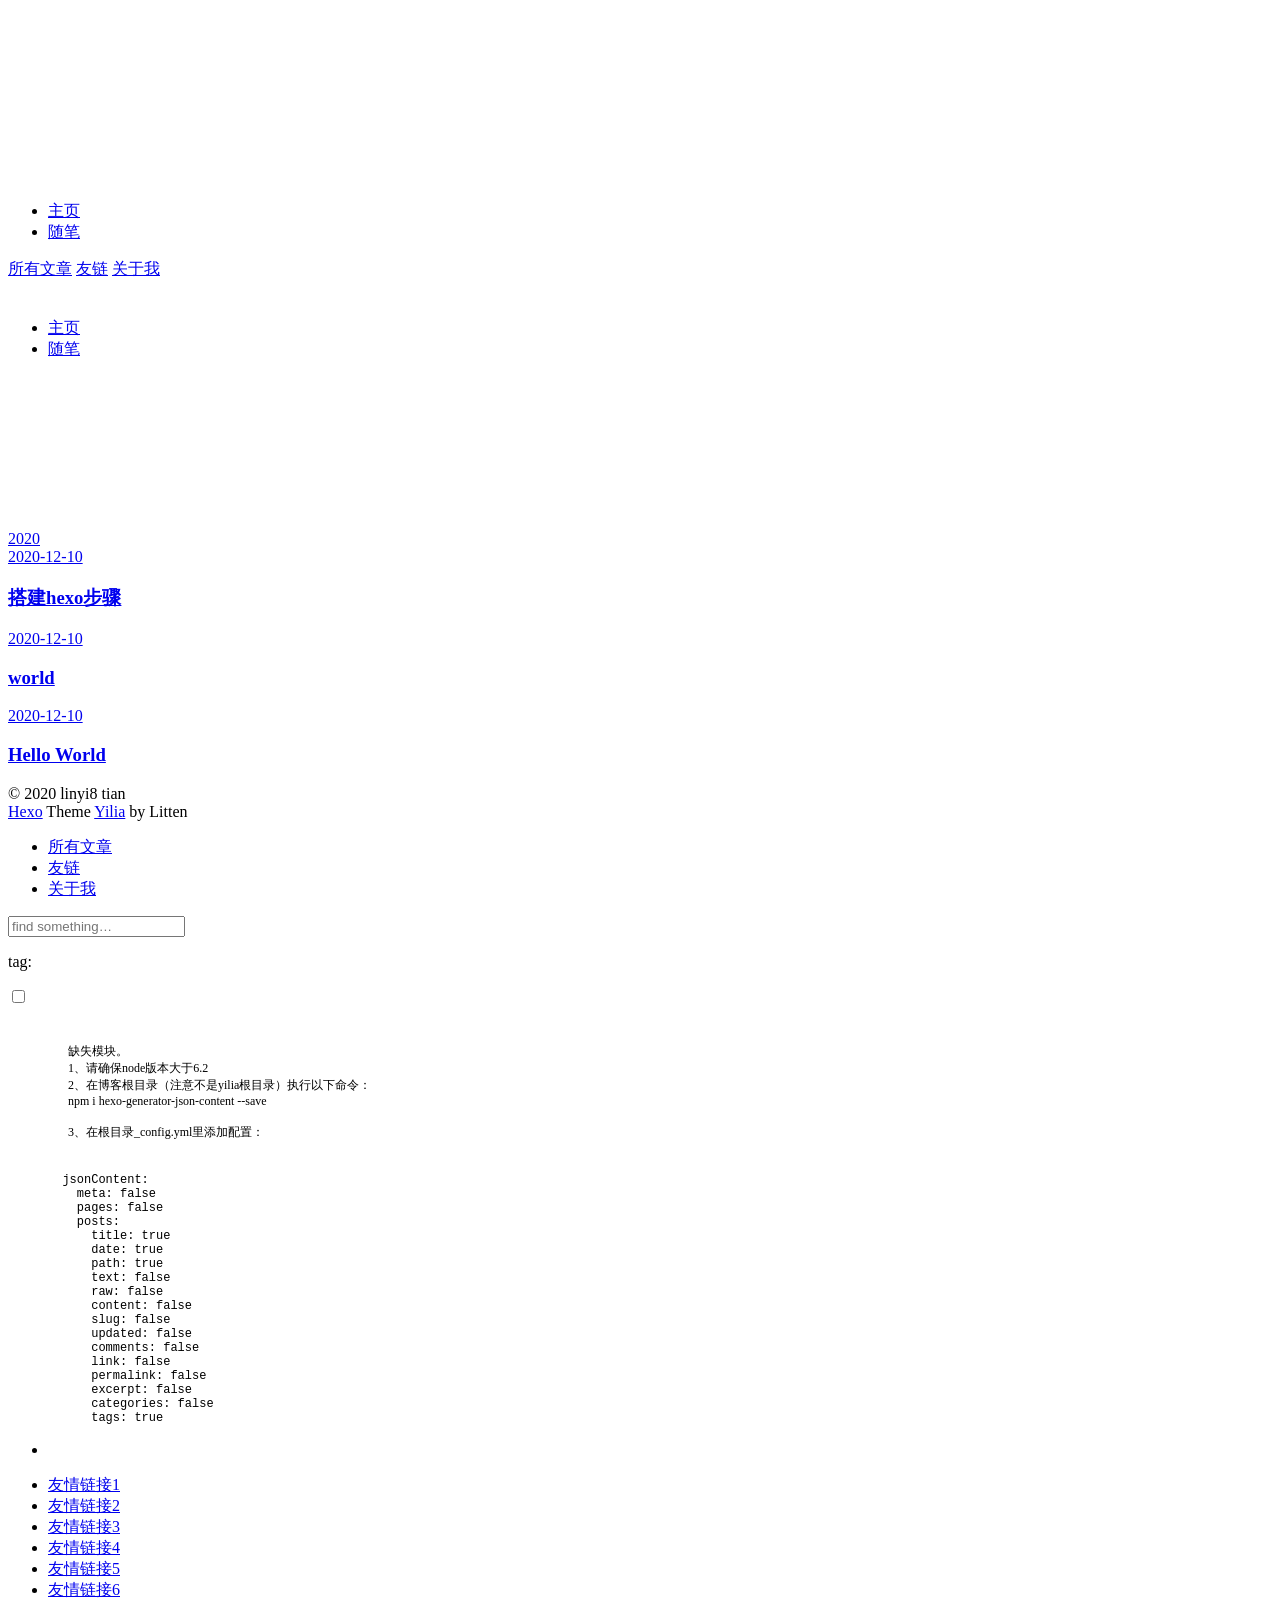
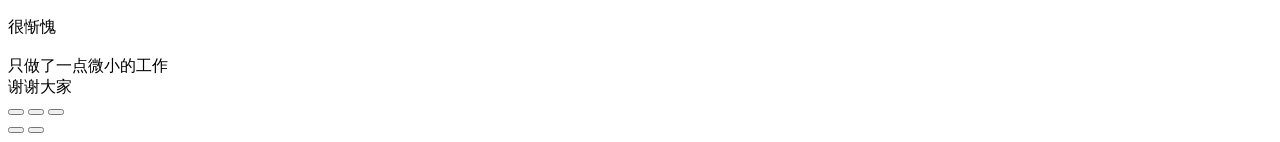
==== commit 3e8f45f8: "Site updated: 2020-12-11 15:07:49" ====
--- a/archives/index.html
+++ b/archives/index.html
@@ -167,14 +167,14 @@
   <div class="archive-article-inner">
     <header class="archive-article-header">
       	<div class="article-meta">
-	      	<a href="/2020/12/10/nihaoya/" class="archive-article-date">
+	      	<a href="/2020/12/10/hexo%E6%90%AD%E5%BB%BA%E6%AD%A5%E9%AA%A4/" class="archive-article-date">
   	<time datetime="2020-12-10T13:54:20.000Z" itemprop="datePublished"><i class="icon-calendar icon"></i>2020-12-10</time>
 </a>
         </div>
     	 
   
     <h1 itemprop="name">
-      <a class="archive-article-title" href="/2020/12/10/nihaoya/">nihaoya</a>
+      <a class="archive-article-title" href="/2020/12/10/hexo%E6%90%AD%E5%BB%BA%E6%AD%A5%E9%AA%A4/">搭建hexo步骤</a>
     </h1>
   
 
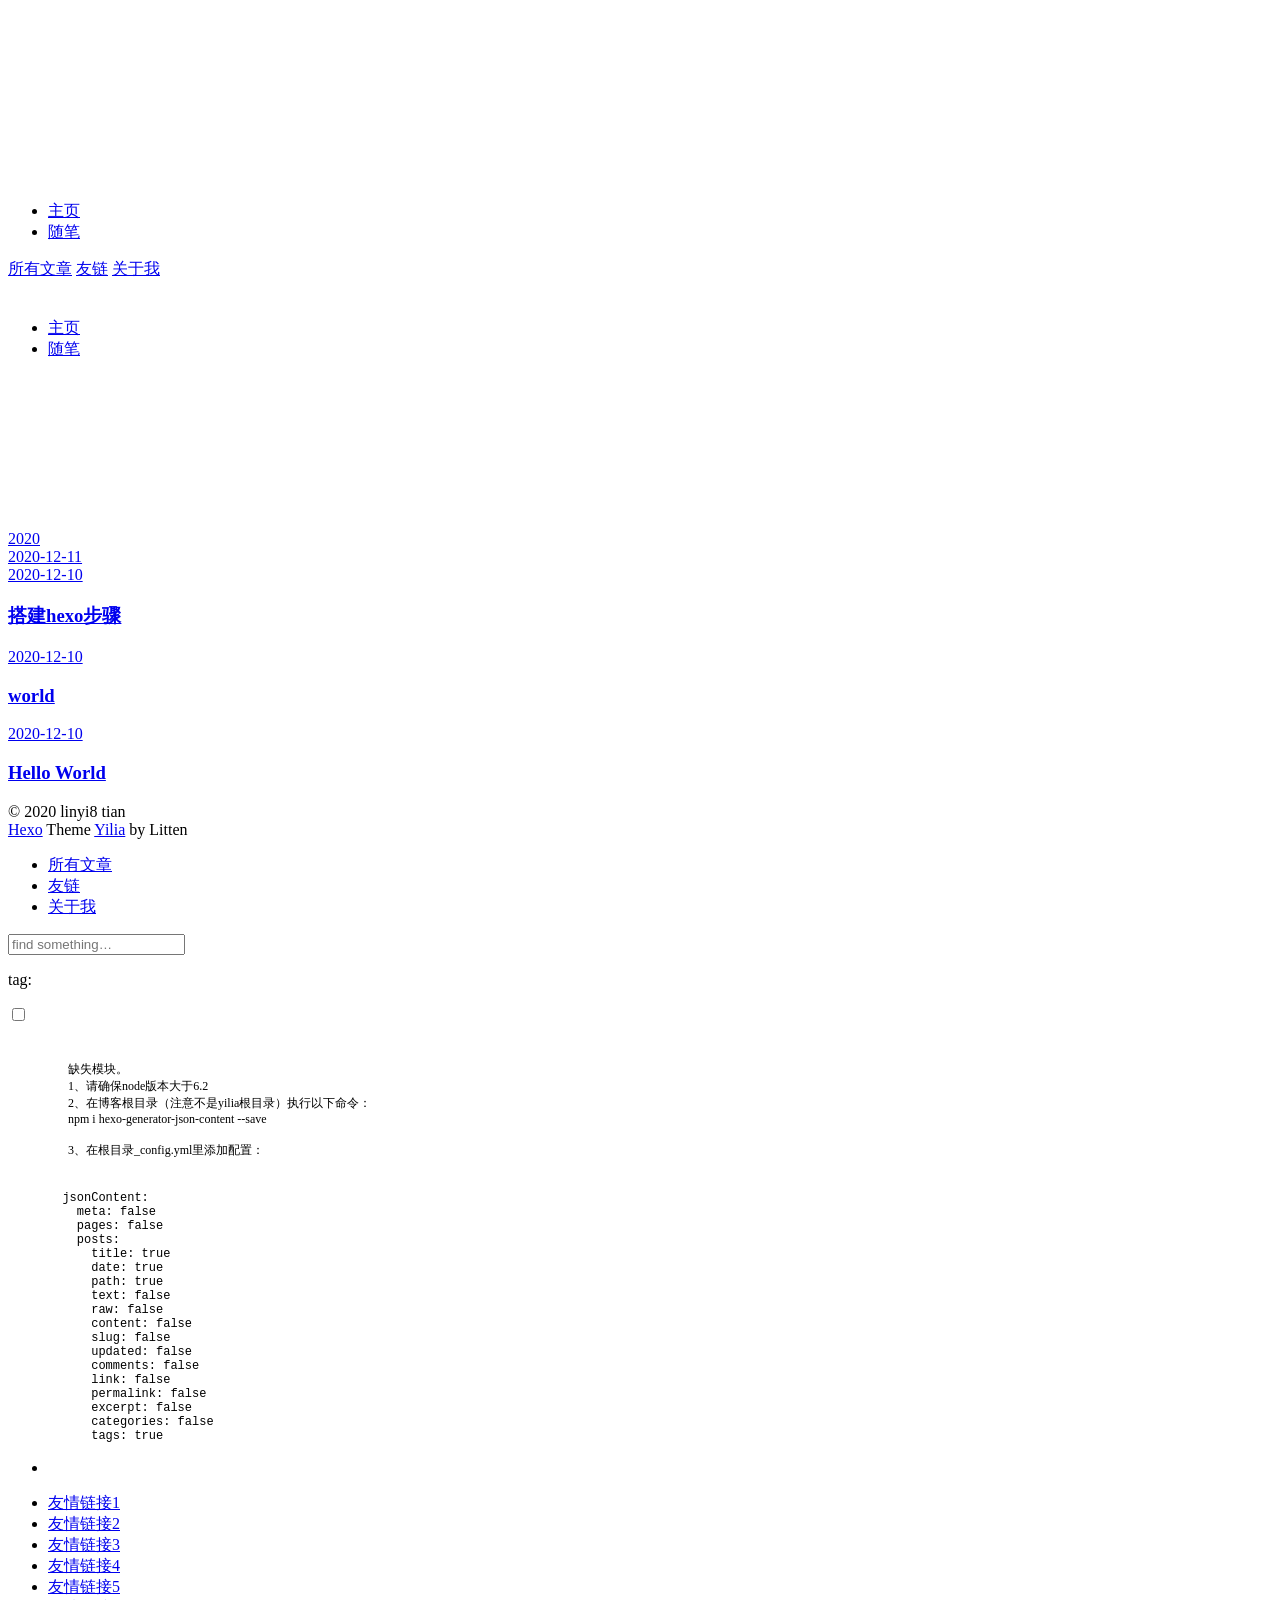
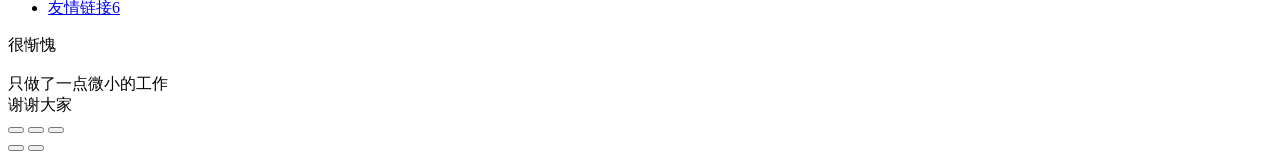
==== commit 6db4a44a: "Site updated: 2020-12-11 18:24:22" ====
--- a/archives/index.html
+++ b/archives/index.html
@@ -6,17 +6,17 @@
   <meta name="renderer" content="webkit">
   <meta http-equiv="X-UA-Compatible" content="IE=edge" >
   <link rel="dns-prefetch" href="http://example.com">
-  <title>Archives | Hexo</title>
+  <title>Archives | TianLinyi</title>
   <meta name="viewport" content="width=device-width, initial-scale=1, maximum-scale=1">
   <meta property="og:type" content="website">
-<meta property="og:title" content="Hexo">
+<meta property="og:title" content="TianLinyi">
 <meta property="og:url" content="http://example.com/archives/index.html">
-<meta property="og:site_name" content="Hexo">
+<meta property="og:site_name" content="TianLinyi">
 <meta property="og:locale" content="zh_CN">
 <meta property="article:author" content="linyi8 tian">
 <meta name="twitter:card" content="summary">
   
-    <link rel="alternative" href="/atom.xml" title="Hexo" type="application/atom+xml">
+    <link rel="alternative" href="/atom.xml" title="TianLinyi" type="application/atom+xml">
   
   
     <link rel="icon" href="/favicon.png">
@@ -162,6 +162,27 @@
           <a href="/archives/2020" class="archive-year">2020</a>
         </div>
         <div class="archives">
+    
+    <article class="archive-article archive-type-post">
+  <div class="archive-article-inner">
+    <header class="archive-article-header">
+      	<div class="article-meta">
+	      	<a href="/2020/12/11/tags/index/" class="archive-article-date">
+  	<time datetime="2020-12-11T10:03:46.409Z" itemprop="datePublished"><i class="icon-calendar icon"></i>2020-12-11</time>
+</a>
+        </div>
+    	 
+        <div class="article-info info-on-right">
+          
+          
+
+        </div>
+        <div class="clearfix"></div>
+    </header>
+  </div>
+</article>
+  
+    
     
     <article class="archive-article archive-type-post">
   <div class="archive-article-inner">
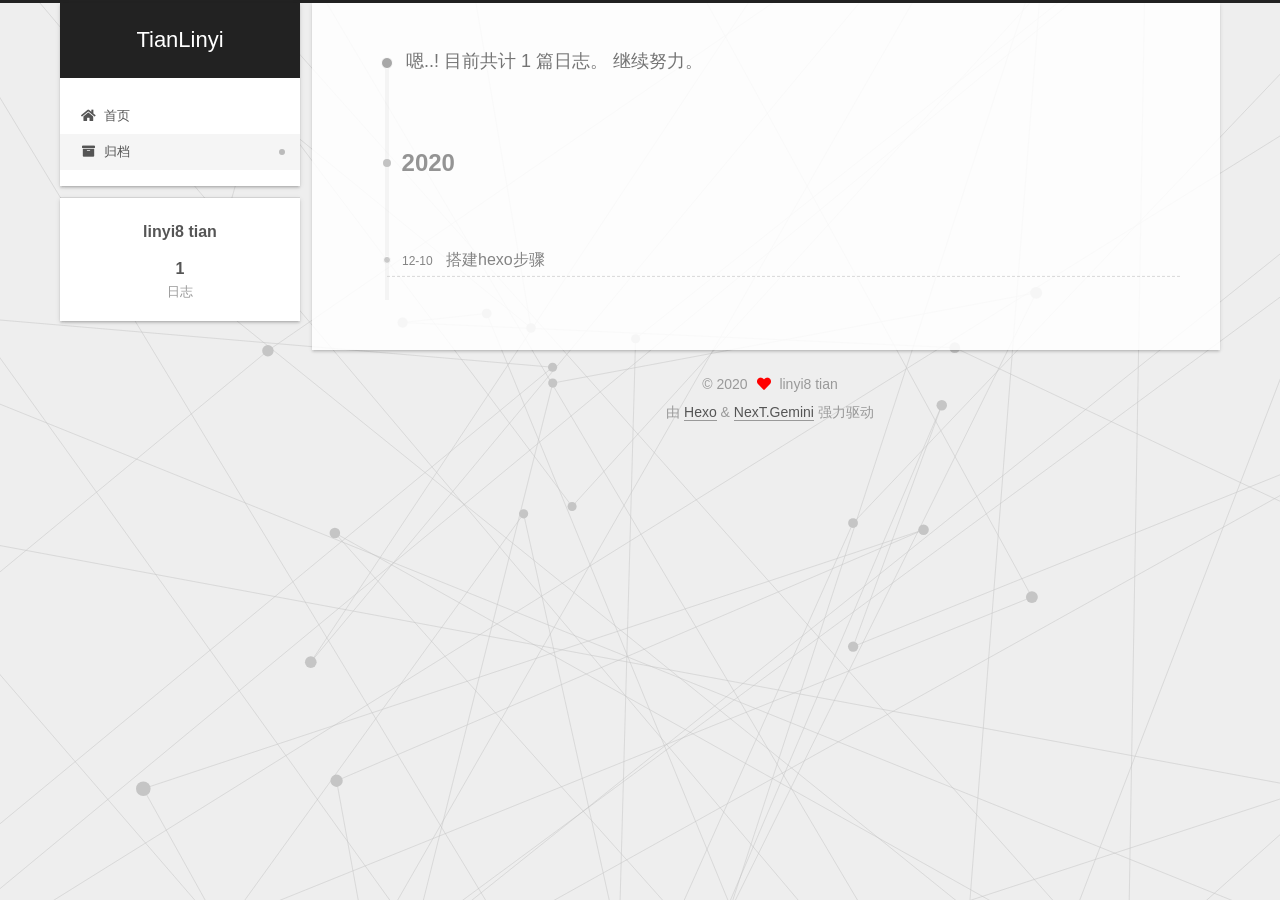
==== commit 03187bee: "Site updated: 2020-12-12 11:24:56" ====
--- a/archives/index.html
+++ b/archives/index.html
@@ -1,13 +1,25 @@
 <!DOCTYPE html>
-<html>
+<html lang="zh-CN">
 <head>
-  <meta charset="utf-8">
-  
-  <meta name="renderer" content="webkit">
-  <meta http-equiv="X-UA-Compatible" content="IE=edge" >
-  <link rel="dns-prefetch" href="http://example.com">
-  <title>Archives | TianLinyi</title>
-  <meta name="viewport" content="width=device-width, initial-scale=1, maximum-scale=1">
+  <meta charset="UTF-8">
+<meta name="viewport" content="width=device-width, initial-scale=1, maximum-scale=2">
+<meta name="theme-color" content="#222">
+<meta name="generator" content="Hexo 5.2.0">
+  <link rel="apple-touch-icon" sizes="180x180" href="/images/apple-touch-icon-next.png">
+  <link rel="icon" type="image/png" sizes="32x32" href="/images/favicon-32x32-next.png">
+  <link rel="icon" type="image/png" sizes="16x16" href="/images/favicon-16x16-next.png">
+  <link rel="mask-icon" href="/images/logo.svg" color="#222">
+
+<link rel="stylesheet" href="/css/main.css">
+
+
+<link rel="stylesheet" href="/lib/font-awesome/css/all.min.css">
+
+<script id="hexo-configurations">
+    var NexT = window.NexT || {};
+    var CONFIG = {"hostname":"example.com","root":"/","scheme":"Gemini","version":"7.8.0","exturl":false,"sidebar":{"position":"left","display":"post","padding":18,"offset":12,"onmobile":false},"copycode":{"enable":false,"show_result":false,"style":null},"back2top":{"enable":true,"sidebar":false,"scrollpercent":false},"bookmark":{"enable":false,"color":"#222","save":"auto"},"fancybox":false,"mediumzoom":false,"lazyload":false,"pangu":false,"comments":{"style":"tabs","active":null,"storage":true,"lazyload":false,"nav":null},"algolia":{"hits":{"per_page":10},"labels":{"input_placeholder":"Search for Posts","hits_empty":"We didn't find any results for the search: ${query}","hits_stats":"${hits} results found in ${time} ms"}},"localsearch":{"enable":false,"trigger":"auto","top_n_per_article":1,"unescape":false,"preload":false},"motion":{"enable":true,"async":false,"transition":{"post_block":"fadeIn","post_header":"slideDownIn","post_body":"slideDownIn","coll_header":"slideLeftIn","sidebar":"slideUpIn"}}};
+  </script>
+
   <meta property="og:type" content="website">
 <meta property="og:title" content="TianLinyi">
 <meta property="og:url" content="http://example.com/archives/index.html">
@@ -15,504 +27,317 @@
 <meta property="og:locale" content="zh_CN">
 <meta property="article:author" content="linyi8 tian">
 <meta name="twitter:card" content="summary">
-  
-    <link rel="alternative" href="/atom.xml" title="TianLinyi" type="application/atom+xml">
-  
-  
-    <link rel="icon" href="/favicon.png">
-  
-  <link rel="stylesheet" type="text/css" href="/./main.0cf68a.css">
-  <style type="text/css">
-  
-    #container.show {
-      background: linear-gradient(200deg,#a0cfe4,#e8c37e);
+
+<link rel="canonical" href="http://example.com/archives/">
+
+
+<script id="page-configurations">
+  // https://hexo.io/docs/variables.html
+  CONFIG.page = {
+    sidebar: "",
+    isHome : false,
+    isPost : false,
+    lang   : 'zh-CN'
+  };
+</script>
+
+  <title>归档 | TianLinyi</title>
+  
+
+
+
+
+
+
+  <noscript>
+  <style>
+  .use-motion .brand,
+  .use-motion .menu-item,
+  .sidebar-inner,
+  .use-motion .post-block,
+  .use-motion .pagination,
+  .use-motion .comments,
+  .use-motion .post-header,
+  .use-motion .post-body,
+  .use-motion .collection-header { opacity: initial; }
+
+  .use-motion .site-title,
+  .use-motion .site-subtitle {
+    opacity: initial;
+    top: initial;
+  }
+
+  .use-motion .logo-line-before i { left: initial; }
+  .use-motion .logo-line-after i { right: initial; }
+  </style>
+</noscript>
+
+<link rel="alternate" href="/atom.xml" title="TianLinyi" type="application/atom+xml">
+</head>
+
+<body itemscope itemtype="http://schema.org/WebPage">
+  <div class="container use-motion">
+    <div class="headband"></div>
+
+    <header class="header" itemscope itemtype="http://schema.org/WPHeader">
+      <div class="header-inner"><div class="site-brand-container">
+  <div class="site-nav-toggle">
+    <div class="toggle" aria-label="切换导航栏">
+      <span class="toggle-line toggle-line-first"></span>
+      <span class="toggle-line toggle-line-middle"></span>
+      <span class="toggle-line toggle-line-last"></span>
+    </div>
+  </div>
+
+  <div class="site-meta">
+
+    <a href="/" class="brand" rel="start">
+      <span class="logo-line-before"><i></i></span>
+      <h1 class="site-title">TianLinyi</h1>
+      <span class="logo-line-after"><i></i></span>
+    </a>
+  </div>
+
+  <div class="site-nav-right">
+    <div class="toggle popup-trigger">
+    </div>
+  </div>
+</div>
+
+
+
+
+<nav class="site-nav">
+  <ul id="menu" class="main-menu menu">
+        <li class="menu-item menu-item-home">
+
+    <a href="/" rel="section"><i class="fa fa-home fa-fw"></i>首页</a>
+
+  </li>
+        <li class="menu-item menu-item-archives">
+
+    <a href="/archives/" rel="section"><i class="fa fa-archive fa-fw"></i>归档</a>
+
+  </li>
+  </ul>
+</nav>
+
+
+
+
+</div>
+    </header>
+
+    
+  <div class="back-to-top">
+    <i class="fa fa-arrow-up"></i>
+    <span>0%</span>
+  </div>
+
+
+    <main class="main">
+      <div class="main-inner">
+        <div class="content-wrap">
+          
+
+          <div class="content archive">
+            
+
+  
+  
+  
+  <div class="post-block">
+    <div class="posts-collapse">
+      <div class="collection-title">
+        <span class="collection-header">嗯..! 目前共计 1 篇日志。 继续努力。</span>
+      </div>
+
+      
+    <div class="collection-year">
+      <span class="collection-header">2020</span>
+    </div>
+
+  <article itemscope itemtype="http://schema.org/Article">
+    <header class="post-header">
+
+      <div class="post-meta">
+        <time itemprop="dateCreated"
+              datetime="2020-12-10T21:54:20+08:00"
+              content="2020-12-10">
+          12-10
+        </time>
+      </div>
+
+      <div class="post-title">
+          <a class="post-title-link" href="/2020/12/10/hexo%E6%90%AD%E5%BB%BA%E6%AD%A5%E9%AA%A4/" itemprop="url">
+            <span itemprop="name">搭建hexo步骤</span>
+          </a>
+      </div>
+
+    </header>
+  </article>
+
+
+    </div>
+  </div>
+  
+  
+  
+
+  
+
+
+
+          </div>
+          
+
+<script>
+  window.addEventListener('tabs:register', () => {
+    let { activeClass } = CONFIG.comments;
+    if (CONFIG.comments.storage) {
+      activeClass = localStorage.getItem('comments_active') || activeClass;
     }
-  </style>
-  
-
-  
-
-<meta name="generator" content="Hexo 5.2.0"></head>
-
-<body>
-  <div id="container" q-class="show:isCtnShow">
-    <canvas id="anm-canvas" class="anm-canvas"></canvas>
-    <div class="left-col" q-class="show:isShow">
-      
-<div class="overlay" style="background: #4d4d4d"></div>
-<div class="intrude-less">
-	<header id="header" class="inner">
-		<a href="/" class="profilepic">
-			<img src="" class="js-avatar">
-		</a>
-		<hgroup>
-		  <h1 class="header-author"><a href="/"></a></h1>
-		</hgroup>
-		
-
-		<nav class="header-menu">
-			<ul>
-			
-				<li><a href="/">主页</a></li>
-	        
-				<li><a href="/tags/%E9%9A%8F%E7%AC%94/">随笔</a></li>
-	        
-			</ul>
-		</nav>
-		<nav class="header-smart-menu">
-    		
-    			
-    			<a q-on="click: openSlider(e, 'innerArchive')" href="javascript:void(0)">所有文章</a>
-    			
-            
-    			
-    			<a q-on="click: openSlider(e, 'friends')" href="javascript:void(0)">友链</a>
-    			
-            
-    			
-    			<a q-on="click: openSlider(e, 'aboutme')" href="javascript:void(0)">关于我</a>
-    			
-            
-		</nav>
-		<nav class="header-nav">
-			<div class="social">
-				
-					<a class="github" target="_blank" href="#" title="github"><i class="icon-github"></i></a>
-		        
-					<a class="weibo" target="_blank" href="#" title="weibo"><i class="icon-weibo"></i></a>
-		        
-					<a class="rss" target="_blank" href="#" title="rss"><i class="icon-rss"></i></a>
-		        
-					<a class="zhihu" target="_blank" href="#" title="zhihu"><i class="icon-zhihu"></i></a>
-		        
-			</div>
-		</nav>
-	</header>		
-</div>
-
-    </div>
-    <div class="mid-col" q-class="show:isShow,hide:isShow|isFalse">
-      
-<nav id="mobile-nav">
-  	<div class="overlay js-overlay" style="background: #4d4d4d"></div>
-	<div class="btnctn js-mobile-btnctn">
-  		<div class="slider-trigger list" q-on="click: openSlider(e)"><i class="icon icon-sort"></i></div>
-	</div>
-	<div class="intrude-less">
-		<header id="header" class="inner">
-			<div class="profilepic">
-				<img src="" class="js-avatar">
-			</div>
-			<hgroup>
-			  <h1 class="header-author js-header-author"></h1>
-			</hgroup>
-			
-			
-			
-				
-			
-				
-			
-			
-			
-			<nav class="header-nav">
-				<div class="social">
-					
-						<a class="github" target="_blank" href="#" title="github"><i class="icon-github"></i></a>
-			        
-						<a class="weibo" target="_blank" href="#" title="weibo"><i class="icon-weibo"></i></a>
-			        
-						<a class="rss" target="_blank" href="#" title="rss"><i class="icon-rss"></i></a>
-			        
-						<a class="zhihu" target="_blank" href="#" title="zhihu"><i class="icon-zhihu"></i></a>
-			        
-				</div>
-			</nav>
-
-			<nav class="header-menu js-header-menu">
-				<ul style="width: 50%">
-				
-				
-					<li style="width: 50%"><a href="/">主页</a></li>
-		        
-					<li style="width: 50%"><a href="/tags/%E9%9A%8F%E7%AC%94/">随笔</a></li>
-		        
-				</ul>
-			</nav>
-		</header>				
-	</div>
-	<div class="mobile-mask" style="display:none" q-show="isShow"></div>
-</nav>
-
-      <div id="wrapper" class="body-wrap">
-        <div class="menu-l">
-          <div class="canvas-wrap">
-            <canvas data-colors="#eaeaea" data-sectionHeight="100" data-contentId="js-content" id="myCanvas1" class="anm-canvas"></canvas>
-          </div>
-          <div id="js-content" class="content-ll">
-            
-  
-  
-    
-    
-      
-      
-      <section class="archives-wrap">
-        <div class="archive-year-wrap">
-          <a href="/archives/2020" class="archive-year">2020</a>
+    if (activeClass) {
+      let activeTab = document.querySelector(`a[href="#comment-${activeClass}"]`);
+      if (activeTab) {
+        activeTab.click();
+      }
+    }
+  });
+  if (CONFIG.comments.storage) {
+    window.addEventListener('tabs:click', event => {
+      if (!event.target.matches('.tabs-comment .tab-content .tab-pane')) return;
+      let commentClass = event.target.classList[1];
+      localStorage.setItem('comments_active', commentClass);
+    });
+  }
+</script>
+
         </div>
-        <div class="archives">
-    
-    <article class="archive-article archive-type-post">
-  <div class="archive-article-inner">
-    <header class="archive-article-header">
-      	<div class="article-meta">
-	      	<a href="/2020/12/11/tags/index/" class="archive-article-date">
-  	<time datetime="2020-12-11T10:03:46.409Z" itemprop="datePublished"><i class="icon-calendar icon"></i>2020-12-11</time>
-</a>
-        </div>
-    	 
-        <div class="article-info info-on-right">
           
-          
-
-        </div>
-        <div class="clearfix"></div>
-    </header>
-  </div>
-</article>
-  
-    
-    
-    <article class="archive-article archive-type-post">
-  <div class="archive-article-inner">
-    <header class="archive-article-header">
-      	<div class="article-meta">
-	      	<a href="/2020/12/10/hexo%E6%90%AD%E5%BB%BA%E6%AD%A5%E9%AA%A4/" class="archive-article-date">
-  	<time datetime="2020-12-10T13:54:20.000Z" itemprop="datePublished"><i class="icon-calendar icon"></i>2020-12-10</time>
-</a>
-        </div>
-    	 
-  
-    <h1 itemprop="name">
-      <a class="archive-article-title" href="/2020/12/10/hexo%E6%90%AD%E5%BB%BA%E6%AD%A5%E9%AA%A4/">搭建hexo步骤</a>
-    </h1>
-  
-
-        <div class="article-info info-on-right">
-          
-          
-
-        </div>
-        <div class="clearfix"></div>
-    </header>
-  </div>
-</article>
-  
-    
-    
-    <article class="archive-article archive-type-hello">
-  <div class="archive-article-inner">
-    <header class="archive-article-header">
-      	<div class="article-meta">
-	      	<a href="/2020/12/10/world/" class="archive-article-date">
-  	<time datetime="2020-12-10T10:26:52.000Z" itemprop="datePublished"><i class="icon-calendar icon"></i>2020-12-10</time>
-</a>
-        </div>
-    	 
-  
-    <h1 itemprop="name">
-      <a class="archive-article-title" href="/2020/12/10/world/">world</a>
-    </h1>
-  
-
-        <div class="article-info info-on-right">
-          
-          
-
-        </div>
-        <div class="clearfix"></div>
-    </header>
-  </div>
-</article>
-  
-    
-    
-    <article class="archive-article archive-type-post">
-  <div class="archive-article-inner">
-    <header class="archive-article-header">
-      	<div class="article-meta">
-	      	<a href="/2020/12/10/hello-world/" class="archive-article-date">
-  	<time datetime="2020-12-10T10:08:51.731Z" itemprop="datePublished"><i class="icon-calendar icon"></i>2020-12-10</time>
-</a>
-        </div>
-    	 
-  
-    <h1 itemprop="name">
-      <a class="archive-article-title" href="/2020/12/10/hello-world/">Hello World</a>
-    </h1>
-  
-
-        <div class="article-info info-on-right">
-          
-          
-
-        </div>
-        <div class="clearfix"></div>
-    </header>
-  </div>
-</article>
-  
-  
-    </div></section>
-  
-
-    
-
-
-          </div>
-        </div>
-      </div>
-      <footer id="footer">
-  <div class="outer">
-    <div id="footer-info">
-    	<div class="footer-left">
-    		&copy; 2020 linyi8 tian
-    	</div>
-      	<div class="footer-right">
-      		<a href="http://hexo.io/" target="_blank">Hexo</a>  Theme <a href="https://github.com/litten/hexo-theme-yilia" target="_blank">Yilia</a> by Litten
-      	</div>
-    </div>
-  </div>
-</footer>
-    </div>
-    <script>
-	var yiliaConfig = {
-		mathjax: false,
-		isHome: false,
-		isPost: false,
-		isArchive: true,
-		isTag: false,
-		isCategory: false,
-		open_in_new: false,
-		toc_hide_index: true,
-		root: "/",
-		innerArchive: true,
-		showTags: false
-	}
-</script>
-
-<script>!function(t){function n(e){if(r[e])return r[e].exports;var i=r[e]={exports:{},id:e,loaded:!1};return t[e].call(i.exports,i,i.exports,n),i.loaded=!0,i.exports}var r={};n.m=t,n.c=r,n.p="./",n(0)}([function(t,n,r){r(195),t.exports=r(191)},function(t,n,r){var e=r(3),i=r(52),o=r(27),u=r(28),c=r(53),f="prototype",a=function(t,n,r){var s,l,h,v,p=t&a.F,d=t&a.G,y=t&a.S,g=t&a.P,b=t&a.B,m=d?e:y?e[n]||(e[n]={}):(e[n]||{})[f],x=d?i:i[n]||(i[n]={}),w=x[f]||(x[f]={});d&&(r=n);for(s in r)l=!p&&m&&void 0!==m[s],h=(l?m:r)[s],v=b&&l?c(h,e):g&&"function"==typeof h?c(Function.call,h):h,m&&u(m,s,h,t&a.U),x[s]!=h&&o(x,s,v),g&&w[s]!=h&&(w[s]=h)};e.core=i,a.F=1,a.G=2,a.S=4,a.P=8,a.B=16,a.W=32,a.U=64,a.R=128,t.exports=a},function(t,n,r){var e=r(6);t.exports=function(t){if(!e(t))throw TypeError(t+" is not an object!");return t}},function(t,n){var r=t.exports="undefined"!=typeof window&&window.Math==Math?window:"undefined"!=typeof self&&self.Math==Math?self:Function("return this")();"number"==typeof __g&&(__g=r)},function(t,n){t.exports=function(t){try{return!!t()}catch(t){return!0}}},function(t,n){var r=t.exports="undefined"!=typeof window&&window.Math==Math?window:"undefined"!=typeof self&&self.Math==Math?self:Function("return this")();"number"==typeof __g&&(__g=r)},function(t,n){t.exports=function(t){return"object"==typeof t?null!==t:"function"==typeof t}},function(t,n,r){var e=r(126)("wks"),i=r(76),o=r(3).Symbol,u="function"==typeof o;(t.exports=function(t){return e[t]||(e[t]=u&&o[t]||(u?o:i)("Symbol."+t))}).store=e},function(t,n){var r={}.hasOwnProperty;t.exports=function(t,n){return r.call(t,n)}},function(t,n,r){var e=r(94),i=r(33);t.exports=function(t){return e(i(t))}},function(t,n,r){t.exports=!r(4)(function(){return 7!=Object.defineProperty({},"a",{get:function(){return 7}}).a})},function(t,n,r){var e=r(2),i=r(167),o=r(50),u=Object.defineProperty;n.f=r(10)?Object.defineProperty:function(t,n,r){if(e(t),n=o(n,!0),e(r),i)try{return u(t,n,r)}catch(t){}if("get"in r||"set"in r)throw TypeError("Accessors not supported!");return"value"in r&&(t[n]=r.value),t}},function(t,n,r){t.exports=!r(18)(function(){return 7!=Object.defineProperty({},"a",{get:function(){return 7}}).a})},function(t,n,r){var e=r(14),i=r(22);t.exports=r(12)?function(t,n,r){return e.f(t,n,i(1,r))}:function(t,n,r){return t[n]=r,t}},function(t,n,r){var e=r(20),i=r(58),o=r(42),u=Object.defineProperty;n.f=r(12)?Object.defineProperty:function(t,n,r){if(e(t),n=o(n,!0),e(r),i)try{return u(t,n,r)}catch(t){}if("get"in r||"set"in r)throw TypeError("Accessors not supported!");return"value"in r&&(t[n]=r.value),t}},function(t,n,r){var e=r(40)("wks"),i=r(23),o=r(5).Symbol,u="function"==typeof o;(t.exports=function(t){return e[t]||(e[t]=u&&o[t]||(u?o:i)("Symbol."+t))}).store=e},function(t,n,r){var e=r(67),i=Math.min;t.exports=function(t){return t>0?i(e(t),9007199254740991):0}},function(t,n,r){var e=r(46);t.exports=function(t){return Object(e(t))}},function(t,n){t.exports=function(t){try{return!!t()}catch(t){return!0}}},function(t,n,r){var e=r(63),i=r(34);t.exports=Object.keys||function(t){return e(t,i)}},function(t,n,r){var e=r(21);t.exports=function(t){if(!e(t))throw TypeError(t+" is not an object!");return t}},function(t,n){t.exports=function(t){return"object"==typeof t?null!==t:"function"==typeof t}},function(t,n){t.exports=function(t,n){return{enumerable:!(1&t),configurable:!(2&t),writable:!(4&t),value:n}}},function(t,n){var r=0,e=Math.random();t.exports=function(t){return"Symbol(".concat(void 0===t?"":t,")_",(++r+e).toString(36))}},function(t,n){var r={}.hasOwnProperty;t.exports=function(t,n){return r.call(t,n)}},function(t,n){var r=t.exports={version:"2.4.0"};"number"==typeof __e&&(__e=r)},function(t,n){t.exports=function(t){if("function"!=typeof t)throw TypeError(t+" is not a function!");return t}},function(t,n,r){var e=r(11),i=r(66);t.exports=r(10)?function(t,n,r){return e.f(t,n,i(1,r))}:function(t,n,r){return t[n]=r,t}},function(t,n,r){var e=r(3),i=r(27),o=r(24),u=r(76)("src"),c="toString",f=Function[c],a=(""+f).split(c);r(52).inspectSource=function(t){return f.call(t)},(t.exports=function(t,n,r,c){var f="function"==typeof r;f&&(o(r,"name")||i(r,"name",n)),t[n]!==r&&(f&&(o(r,u)||i(r,u,t[n]?""+t[n]:a.join(String(n)))),t===e?t[n]=r:c?t[n]?t[n]=r:i(t,n,r):(delete t[n],i(t,n,r)))})(Function.prototype,c,function(){return"function"==typeof this&&this[u]||f.call(this)})},function(t,n,r){var e=r(1),i=r(4),o=r(46),u=function(t,n,r,e){var i=String(o(t)),u="<"+n;return""!==r&&(u+=" "+r+'="'+String(e).replace(/"/g,"&quot;")+'"'),u+">"+i+"</"+n+">"};t.exports=function(t,n){var r={};r[t]=n(u),e(e.P+e.F*i(function(){var n=""[t]('"');return n!==n.toLowerCase()||n.split('"').length>3}),"String",r)}},function(t,n,r){var e=r(115),i=r(46);t.exports=function(t){return e(i(t))}},function(t,n,r){var e=r(116),i=r(66),o=r(30),u=r(50),c=r(24),f=r(167),a=Object.getOwnPropertyDescriptor;n.f=r(10)?a:function(t,n){if(t=o(t),n=u(n,!0),f)try{return a(t,n)}catch(t){}if(c(t,n))return i(!e.f.call(t,n),t[n])}},function(t,n,r){var e=r(24),i=r(17),o=r(145)("IE_PROTO"),u=Object.prototype;t.exports=Object.getPrototypeOf||function(t){return t=i(t),e(t,o)?t[o]:"function"==typeof t.constructor&&t instanceof t.constructor?t.constructor.prototype:t instanceof Object?u:null}},function(t,n){t.exports=function(t){if(void 0==t)throw TypeError("Can't call method on  "+t);return t}},function(t,n){t.exports="constructor,hasOwnProperty,isPrototypeOf,propertyIsEnumerable,toLocaleString,toString,valueOf".split(",")},function(t,n){t.exports={}},function(t,n){t.exports=!0},function(t,n){n.f={}.propertyIsEnumerable},function(t,n,r){var e=r(14).f,i=r(8),o=r(15)("toStringTag");t.exports=function(t,n,r){t&&!i(t=r?t:t.prototype,o)&&e(t,o,{configurable:!0,value:n})}},function(t,n,r){var e=r(40)("keys"),i=r(23);t.exports=function(t){return e[t]||(e[t]=i(t))}},function(t,n,r){var e=r(5),i="__core-js_shared__",o=e[i]||(e[i]={});t.exports=function(t){return o[t]||(o[t]={})}},function(t,n){var r=Math.ceil,e=Math.floor;t.exports=function(t){return isNaN(t=+t)?0:(t>0?e:r)(t)}},function(t,n,r){var e=r(21);t.exports=function(t,n){if(!e(t))return t;var r,i;if(n&&"function"==typeof(r=t.toString)&&!e(i=r.call(t)))return i;if("function"==typeof(r=t.valueOf)&&!e(i=r.call(t)))return i;if(!n&&"function"==typeof(r=t.toString)&&!e(i=r.call(t)))return i;throw TypeError("Can't convert object to primitive value")}},function(t,n,r){var e=r(5),i=r(25),o=r(36),u=r(44),c=r(14).f;t.exports=function(t){var n=i.Symbol||(i.Symbol=o?{}:e.Symbol||{});"_"==t.charAt(0)||t in n||c(n,t,{value:u.f(t)})}},function(t,n,r){n.f=r(15)},function(t,n){var r={}.toString;t.exports=function(t){return r.call(t).slice(8,-1)}},function(t,n){t.exports=function(t){if(void 0==t)throw TypeError("Can't call method on  "+t);return t}},function(t,n,r){var e=r(4);t.exports=function(t,n){return!!t&&e(function(){n?t.call(null,function(){},1):t.call(null)})}},function(t,n,r){var e=r(53),i=r(115),o=r(17),u=r(16),c=r(203);t.exports=function(t,n){var r=1==t,f=2==t,a=3==t,s=4==t,l=6==t,h=5==t||l,v=n||c;return function(n,c,p){for(var d,y,g=o(n),b=i(g),m=e(c,p,3),x=u(b.length),w=0,S=r?v(n,x):f?v(n,0):void 0;x>w;w++)if((h||w in b)&&(d=b[w],y=m(d,w,g),t))if(r)S[w]=y;else if(y)switch(t){case 3:return!0;case 5:return d;case 6:return w;case 2:S.push(d)}else if(s)return!1;return l?-1:a||s?s:S}}},function(t,n,r){var e=r(1),i=r(52),o=r(4);t.exports=function(t,n){var r=(i.Object||{})[t]||Object[t],u={};u[t]=n(r),e(e.S+e.F*o(function(){r(1)}),"Object",u)}},function(t,n,r){var e=r(6);t.exports=function(t,n){if(!e(t))return t;var r,i;if(n&&"function"==typeof(r=t.toString)&&!e(i=r.call(t)))return i;if("function"==typeof(r=t.valueOf)&&!e(i=r.call(t)))return i;if(!n&&"function"==typeof(r=t.toString)&&!e(i=r.call(t)))return i;throw TypeError("Can't convert object to primitive value")}},function(t,n,r){var e=r(5),i=r(25),o=r(91),u=r(13),c="prototype",f=function(t,n,r){var a,s,l,h=t&f.F,v=t&f.G,p=t&f.S,d=t&f.P,y=t&f.B,g=t&f.W,b=v?i:i[n]||(i[n]={}),m=b[c],x=v?e:p?e[n]:(e[n]||{})[c];v&&(r=n);for(a in r)(s=!h&&x&&void 0!==x[a])&&a in b||(l=s?x[a]:r[a],b[a]=v&&"function"!=typeof x[a]?r[a]:y&&s?o(l,e):g&&x[a]==l?function(t){var n=function(n,r,e){if(this instanceof t){switch(arguments.length){case 0:return new t;case 1:return new t(n);case 2:return new t(n,r)}return new t(n,r,e)}return t.apply(this,arguments)};return n[c]=t[c],n}(l):d&&"function"==typeof l?o(Function.call,l):l,d&&((b.virtual||(b.virtual={}))[a]=l,t&f.R&&m&&!m[a]&&u(m,a,l)))};f.F=1,f.G=2,f.S=4,f.P=8,f.B=16,f.W=32,f.U=64,f.R=128,t.exports=f},function(t,n){var r=t.exports={version:"2.4.0"};"number"==typeof __e&&(__e=r)},function(t,n,r){var e=r(26);t.exports=function(t,n,r){if(e(t),void 0===n)return t;switch(r){case 1:return function(r){return t.call(n,r)};case 2:return function(r,e){return t.call(n,r,e)};case 3:return function(r,e,i){return t.call(n,r,e,i)}}return function(){return t.apply(n,arguments)}}},function(t,n,r){var e=r(183),i=r(1),o=r(126)("metadata"),u=o.store||(o.store=new(r(186))),c=function(t,n,r){var i=u.get(t);if(!i){if(!r)return;u.set(t,i=new e)}var o=i.get(n);if(!o){if(!r)return;i.set(n,o=new e)}return o},f=function(t,n,r){var e=c(n,r,!1);return void 0!==e&&e.has(t)},a=function(t,n,r){var e=c(n,r,!1);return void 0===e?void 0:e.get(t)},s=function(t,n,r,e){c(r,e,!0).set(t,n)},l=function(t,n){var r=c(t,n,!1),e=[];return r&&r.forEach(function(t,n){e.push(n)}),e},h=function(t){return void 0===t||"symbol"==typeof t?t:String(t)},v=function(t){i(i.S,"Reflect",t)};t.exports={store:u,map:c,has:f,get:a,set:s,keys:l,key:h,exp:v}},function(t,n,r){"use strict";if(r(10)){var e=r(69),i=r(3),o=r(4),u=r(1),c=r(127),f=r(152),a=r(53),s=r(68),l=r(66),h=r(27),v=r(73),p=r(67),d=r(16),y=r(75),g=r(50),b=r(24),m=r(180),x=r(114),w=r(6),S=r(17),_=r(137),O=r(70),E=r(32),P=r(71).f,j=r(154),F=r(76),M=r(7),A=r(48),N=r(117),T=r(146),I=r(155),k=r(80),L=r(123),R=r(74),C=r(130),D=r(160),U=r(11),W=r(31),G=U.f,B=W.f,V=i.RangeError,z=i.TypeError,q=i.Uint8Array,K="ArrayBuffer",J="Shared"+K,Y="BYTES_PER_ELEMENT",H="prototype",$=Array[H],X=f.ArrayBuffer,Q=f.DataView,Z=A(0),tt=A(2),nt=A(3),rt=A(4),et=A(5),it=A(6),ot=N(!0),ut=N(!1),ct=I.values,ft=I.keys,at=I.entries,st=$.lastIndexOf,lt=$.reduce,ht=$.reduceRight,vt=$.join,pt=$.sort,dt=$.slice,yt=$.toString,gt=$.toLocaleString,bt=M("iterator"),mt=M("toStringTag"),xt=F("typed_constructor"),wt=F("def_constructor"),St=c.CONSTR,_t=c.TYPED,Ot=c.VIEW,Et="Wrong length!",Pt=A(1,function(t,n){return Tt(T(t,t[wt]),n)}),jt=o(function(){return 1===new q(new Uint16Array([1]).buffer)[0]}),Ft=!!q&&!!q[H].set&&o(function(){new q(1).set({})}),Mt=function(t,n){if(void 0===t)throw z(Et);var r=+t,e=d(t);if(n&&!m(r,e))throw V(Et);return e},At=function(t,n){var r=p(t);if(r<0||r%n)throw V("Wrong offset!");return r},Nt=function(t){if(w(t)&&_t in t)return t;throw z(t+" is not a typed array!")},Tt=function(t,n){if(!(w(t)&&xt in t))throw z("It is not a typed array constructor!");return new t(n)},It=function(t,n){return kt(T(t,t[wt]),n)},kt=function(t,n){for(var r=0,e=n.length,i=Tt(t,e);e>r;)i[r]=n[r++];return i},Lt=function(t,n,r){G(t,n,{get:function(){return this._d[r]}})},Rt=function(t){var n,r,e,i,o,u,c=S(t),f=arguments.length,s=f>1?arguments[1]:void 0,l=void 0!==s,h=j(c);if(void 0!=h&&!_(h)){for(u=h.call(c),e=[],n=0;!(o=u.next()).done;n++)e.push(o.value);c=e}for(l&&f>2&&(s=a(s,arguments[2],2)),n=0,r=d(c.length),i=Tt(this,r);r>n;n++)i[n]=l?s(c[n],n):c[n];return i},Ct=function(){for(var t=0,n=arguments.length,r=Tt(this,n);n>t;)r[t]=arguments[t++];return r},Dt=!!q&&o(function(){gt.call(new q(1))}),Ut=function(){return gt.apply(Dt?dt.call(Nt(this)):Nt(this),arguments)},Wt={copyWithin:function(t,n){return D.call(Nt(this),t,n,arguments.length>2?arguments[2]:void 0)},every:function(t){return rt(Nt(this),t,arguments.length>1?arguments[1]:void 0)},fill:function(t){return C.apply(Nt(this),arguments)},filter:function(t){return It(this,tt(Nt(this),t,arguments.length>1?arguments[1]:void 0))},find:function(t){return et(Nt(this),t,arguments.length>1?arguments[1]:void 0)},findIndex:function(t){return it(Nt(this),t,arguments.length>1?arguments[1]:void 0)},forEach:function(t){Z(Nt(this),t,arguments.length>1?arguments[1]:void 0)},indexOf:function(t){return ut(Nt(this),t,arguments.length>1?arguments[1]:void 0)},includes:function(t){return ot(Nt(this),t,arguments.length>1?arguments[1]:void 0)},join:function(t){return vt.apply(Nt(this),arguments)},lastIndexOf:function(t){return st.apply(Nt(this),arguments)},map:function(t){return Pt(Nt(this),t,arguments.length>1?arguments[1]:void 0)},reduce:function(t){return lt.apply(Nt(this),arguments)},reduceRight:function(t){return ht.apply(Nt(this),arguments)},reverse:function(){for(var t,n=this,r=Nt(n).length,e=Math.floor(r/2),i=0;i<e;)t=n[i],n[i++]=n[--r],n[r]=t;return n},some:function(t){return nt(Nt(this),t,arguments.length>1?arguments[1]:void 0)},sort:function(t){return pt.call(Nt(this),t)},subarray:function(t,n){var r=Nt(this),e=r.length,i=y(t,e);return new(T(r,r[wt]))(r.buffer,r.byteOffset+i*r.BYTES_PER_ELEMENT,d((void 0===n?e:y(n,e))-i))}},Gt=function(t,n){return It(this,dt.call(Nt(this),t,n))},Bt=function(t){Nt(this);var n=At(arguments[1],1),r=this.length,e=S(t),i=d(e.length),o=0;if(i+n>r)throw V(Et);for(;o<i;)this[n+o]=e[o++]},Vt={entries:function(){return at.call(Nt(this))},keys:function(){return ft.call(Nt(this))},values:function(){return ct.call(Nt(this))}},zt=function(t,n){return w(t)&&t[_t]&&"symbol"!=typeof n&&n in t&&String(+n)==String(n)},qt=function(t,n){return zt(t,n=g(n,!0))?l(2,t[n]):B(t,n)},Kt=function(t,n,r){return!(zt(t,n=g(n,!0))&&w(r)&&b(r,"value"))||b(r,"get")||b(r,"set")||r.configurable||b(r,"writable")&&!r.writable||b(r,"enumerable")&&!r.enumerable?G(t,n,r):(t[n]=r.value,t)};St||(W.f=qt,U.f=Kt),u(u.S+u.F*!St,"Object",{getOwnPropertyDescriptor:qt,defineProperty:Kt}),o(function(){yt.call({})})&&(yt=gt=function(){return vt.call(this)});var Jt=v({},Wt);v(Jt,Vt),h(Jt,bt,Vt.values),v(Jt,{slice:Gt,set:Bt,constructor:function(){},toString:yt,toLocaleString:Ut}),Lt(Jt,"buffer","b"),Lt(Jt,"byteOffset","o"),Lt(Jt,"byteLength","l"),Lt(Jt,"length","e"),G(Jt,mt,{get:function(){return this[_t]}}),t.exports=function(t,n,r,f){f=!!f;var a=t+(f?"Clamped":"")+"Array",l="Uint8Array"!=a,v="get"+t,p="set"+t,y=i[a],g=y||{},b=y&&E(y),m=!y||!c.ABV,S={},_=y&&y[H],j=function(t,r){var e=t._d;return e.v[v](r*n+e.o,jt)},F=function(t,r,e){var i=t._d;f&&(e=(e=Math.round(e))<0?0:e>255?255:255&e),i.v[p](r*n+i.o,e,jt)},M=function(t,n){G(t,n,{get:function(){return j(this,n)},set:function(t){return F(this,n,t)},enumerable:!0})};m?(y=r(function(t,r,e,i){s(t,y,a,"_d");var o,u,c,f,l=0,v=0;if(w(r)){if(!(r instanceof X||(f=x(r))==K||f==J))return _t in r?kt(y,r):Rt.call(y,r);o=r,v=At(e,n);var p=r.byteLength;if(void 0===i){if(p%n)throw V(Et);if((u=p-v)<0)throw V(Et)}else if((u=d(i)*n)+v>p)throw V(Et);c=u/n}else c=Mt(r,!0),u=c*n,o=new X(u);for(h(t,"_d",{b:o,o:v,l:u,e:c,v:new Q(o)});l<c;)M(t,l++)}),_=y[H]=O(Jt),h(_,"constructor",y)):L(function(t){new y(null),new y(t)},!0)||(y=r(function(t,r,e,i){s(t,y,a);var o;return w(r)?r instanceof X||(o=x(r))==K||o==J?void 0!==i?new g(r,At(e,n),i):void 0!==e?new g(r,At(e,n)):new g(r):_t in r?kt(y,r):Rt.call(y,r):new g(Mt(r,l))}),Z(b!==Function.prototype?P(g).concat(P(b)):P(g),function(t){t in y||h(y,t,g[t])}),y[H]=_,e||(_.constructor=y));var A=_[bt],N=!!A&&("values"==A.name||void 0==A.name),T=Vt.values;h(y,xt,!0),h(_,_t,a),h(_,Ot,!0),h(_,wt,y),(f?new y(1)[mt]==a:mt in _)||G(_,mt,{get:function(){return a}}),S[a]=y,u(u.G+u.W+u.F*(y!=g),S),u(u.S,a,{BYTES_PER_ELEMENT:n,from:Rt,of:Ct}),Y in _||h(_,Y,n),u(u.P,a,Wt),R(a),u(u.P+u.F*Ft,a,{set:Bt}),u(u.P+u.F*!N,a,Vt),u(u.P+u.F*(_.toString!=yt),a,{toString:yt}),u(u.P+u.F*o(function(){new y(1).slice()}),a,{slice:Gt}),u(u.P+u.F*(o(function(){return[1,2].toLocaleString()!=new y([1,2]).toLocaleString()})||!o(function(){_.toLocaleString.call([1,2])})),a,{toLocaleString:Ut}),k[a]=N?A:T,e||N||h(_,bt,T)}}else t.exports=function(){}},function(t,n){var r={}.toString;t.exports=function(t){return r.call(t).slice(8,-1)}},function(t,n,r){var e=r(21),i=r(5).document,o=e(i)&&e(i.createElement);t.exports=function(t){return o?i.createElement(t):{}}},function(t,n,r){t.exports=!r(12)&&!r(18)(function(){return 7!=Object.defineProperty(r(57)("div"),"a",{get:function(){return 7}}).a})},function(t,n,r){"use strict";var e=r(36),i=r(51),o=r(64),u=r(13),c=r(8),f=r(35),a=r(96),s=r(38),l=r(103),h=r(15)("iterator"),v=!([].keys&&"next"in[].keys()),p="keys",d="values",y=function(){return this};t.exports=function(t,n,r,g,b,m,x){a(r,n,g);var w,S,_,O=function(t){if(!v&&t in F)return F[t];switch(t){case p:case d:return function(){return new r(this,t)}}return function(){return new r(this,t)}},E=n+" Iterator",P=b==d,j=!1,F=t.prototype,M=F[h]||F["@@iterator"]||b&&F[b],A=M||O(b),N=b?P?O("entries"):A:void 0,T="Array"==n?F.entries||M:M;if(T&&(_=l(T.call(new t)))!==Object.prototype&&(s(_,E,!0),e||c(_,h)||u(_,h,y)),P&&M&&M.name!==d&&(j=!0,A=function(){return M.call(this)}),e&&!x||!v&&!j&&F[h]||u(F,h,A),f[n]=A,f[E]=y,b)if(w={values:P?A:O(d),keys:m?A:O(p),entries:N},x)for(S in w)S in F||o(F,S,w[S]);else i(i.P+i.F*(v||j),n,w);return w}},function(t,n,r){var e=r(20),i=r(100),o=r(34),u=r(39)("IE_PROTO"),c=function(){},f="prototype",a=function(){var t,n=r(57)("iframe"),e=o.length;for(n.style.display="none",r(93).appendChild(n),n.src="javascript:",t=n.contentWindow.document,t.open(),t.write("<script>document.F=Object<\/script>"),t.close(),a=t.F;e--;)delete a[f][o[e]];return a()};t.exports=Object.create||function(t,n){var r;return null!==t?(c[f]=e(t),r=new c,c[f]=null,r[u]=t):r=a(),void 0===n?r:i(r,n)}},function(t,n,r){var e=r(63),i=r(34).concat("length","prototype");n.f=Object.getOwnPropertyNames||function(t){return e(t,i)}},function(t,n){n.f=Object.getOwnPropertySymbols},function(t,n,r){var e=r(8),i=r(9),o=r(90)(!1),u=r(39)("IE_PROTO");t.exports=function(t,n){var r,c=i(t),f=0,a=[];for(r in c)r!=u&&e(c,r)&&a.push(r);for(;n.length>f;)e(c,r=n[f++])&&(~o(a,r)||a.push(r));return a}},function(t,n,r){t.exports=r(13)},function(t,n,r){var e=r(76)("meta"),i=r(6),o=r(24),u=r(11).f,c=0,f=Object.isExtensible||function(){return!0},a=!r(4)(function(){return f(Object.preventExtensions({}))}),s=function(t){u(t,e,{value:{i:"O"+ ++c,w:{}}})},l=function(t,n){if(!i(t))return"symbol"==typeof t?t:("string"==typeof t?"S":"P")+t;if(!o(t,e)){if(!f(t))return"F";if(!n)return"E";s(t)}return t[e].i},h=function(t,n){if(!o(t,e)){if(!f(t))return!0;if(!n)return!1;s(t)}return t[e].w},v=function(t){return a&&p.NEED&&f(t)&&!o(t,e)&&s(t),t},p=t.exports={KEY:e,NEED:!1,fastKey:l,getWeak:h,onFreeze:v}},function(t,n){t.exports=function(t,n){return{enumerable:!(1&t),configurable:!(2&t),writable:!(4&t),value:n}}},function(t,n){var r=Math.ceil,e=Math.floor;t.exports=function(t){return isNaN(t=+t)?0:(t>0?e:r)(t)}},function(t,n){t.exports=function(t,n,r,e){if(!(t instanceof n)||void 0!==e&&e in t)throw TypeError(r+": incorrect invocation!");return t}},function(t,n){t.exports=!1},function(t,n,r){var e=r(2),i=r(173),o=r(133),u=r(145)("IE_PROTO"),c=function(){},f="prototype",a=function(){var t,n=r(132)("iframe"),e=o.length;for(n.style.display="none",r(135).appendChild(n),n.src="javascript:",t=n.contentWindow.document,t.open(),t.write("<script>document.F=Object<\/script>"),t.close(),a=t.F;e--;)delete a[f][o[e]];return a()};t.exports=Object.create||function(t,n){var r;return null!==t?(c[f]=e(t),r=new c,c[f]=null,r[u]=t):r=a(),void 0===n?r:i(r,n)}},function(t,n,r){var e=r(175),i=r(133).concat("length","prototype");n.f=Object.getOwnPropertyNames||function(t){return e(t,i)}},function(t,n,r){var e=r(175),i=r(133);t.exports=Object.keys||function(t){return e(t,i)}},function(t,n,r){var e=r(28);t.exports=function(t,n,r){for(var i in n)e(t,i,n[i],r);return t}},function(t,n,r){"use strict";var e=r(3),i=r(11),o=r(10),u=r(7)("species");t.exports=function(t){var n=e[t];o&&n&&!n[u]&&i.f(n,u,{configurable:!0,get:function(){return this}})}},function(t,n,r){var e=r(67),i=Math.max,o=Math.min;t.exports=function(t,n){return t=e(t),t<0?i(t+n,0):o(t,n)}},function(t,n){var r=0,e=Math.random();t.exports=function(t){return"Symbol(".concat(void 0===t?"":t,")_",(++r+e).toString(36))}},function(t,n,r){var e=r(33);t.exports=function(t){return Object(e(t))}},function(t,n,r){var e=r(7)("unscopables"),i=Array.prototype;void 0==i[e]&&r(27)(i,e,{}),t.exports=function(t){i[e][t]=!0}},function(t,n,r){var e=r(53),i=r(169),o=r(137),u=r(2),c=r(16),f=r(154),a={},s={},n=t.exports=function(t,n,r,l,h){var v,p,d,y,g=h?function(){return t}:f(t),b=e(r,l,n?2:1),m=0;if("function"!=typeof g)throw TypeError(t+" is not iterable!");if(o(g)){for(v=c(t.length);v>m;m++)if((y=n?b(u(p=t[m])[0],p[1]):b(t[m]))===a||y===s)return y}else for(d=g.call(t);!(p=d.next()).done;)if((y=i(d,b,p.value,n))===a||y===s)return y};n.BREAK=a,n.RETURN=s},function(t,n){t.exports={}},function(t,n,r){var e=r(11).f,i=r(24),o=r(7)("toStringTag");t.exports=function(t,n,r){t&&!i(t=r?t:t.prototype,o)&&e(t,o,{configurable:!0,value:n})}},function(t,n,r){var e=r(1),i=r(46),o=r(4),u=r(150),c="["+u+"]",f="​-",a=RegExp("^"+c+c+"*"),s=RegExp(c+c+"*$"),l=function(t,n,r){var i={},c=o(function(){return!!u[t]()||f[t]()!=f}),a=i[t]=c?n(h):u[t];r&&(i[r]=a),e(e.P+e.F*c,"String",i)},h=l.trim=function(t,n){return t=String(i(t)),1&n&&(t=t.replace(a,"")),2&n&&(t=t.replace(s,"")),t};t.exports=l},function(t,n,r){t.exports={default:r(86),__esModule:!0}},function(t,n,r){t.exports={default:r(87),__esModule:!0}},function(t,n,r){"use strict";function e(t){return t&&t.__esModule?t:{default:t}}n.__esModule=!0;var i=r(84),o=e(i),u=r(83),c=e(u),f="function"==typeof c.default&&"symbol"==typeof o.default?function(t){return typeof t}:function(t){return t&&"function"==typeof c.default&&t.constructor===c.default&&t!==c.default.prototype?"symbol":typeof t};n.default="function"==typeof c.default&&"symbol"===f(o.default)?function(t){return void 0===t?"undefined":f(t)}:function(t){return t&&"function"==typeof c.default&&t.constructor===c.default&&t!==c.default.prototype?"symbol":void 0===t?"undefined":f(t)}},function(t,n,r){r(110),r(108),r(111),r(112),t.exports=r(25).Symbol},function(t,n,r){r(109),r(113),t.exports=r(44).f("iterator")},function(t,n){t.exports=function(t){if("function"!=typeof t)throw TypeError(t+" is not a function!");return t}},function(t,n){t.exports=function(){}},function(t,n,r){var e=r(9),i=r(106),o=r(105);t.exports=function(t){return function(n,r,u){var c,f=e(n),a=i(f.length),s=o(u,a);if(t&&r!=r){for(;a>s;)if((c=f[s++])!=c)return!0}else for(;a>s;s++)if((t||s in f)&&f[s]===r)return t||s||0;return!t&&-1}}},function(t,n,r){var e=r(88);t.exports=function(t,n,r){if(e(t),void 0===n)return t;switch(r){case 1:return function(r){return t.call(n,r)};case 2:return function(r,e){return t.call(n,r,e)};case 3:return function(r,e,i){return t.call(n,r,e,i)}}return function(){return t.apply(n,arguments)}}},function(t,n,r){var e=r(19),i=r(62),o=r(37);t.exports=function(t){var n=e(t),r=i.f;if(r)for(var u,c=r(t),f=o.f,a=0;c.length>a;)f.call(t,u=c[a++])&&n.push(u);return n}},function(t,n,r){t.exports=r(5).document&&document.documentElement},function(t,n,r){var e=r(56);t.exports=Object("z").propertyIsEnumerable(0)?Object:function(t){return"String"==e(t)?t.split(""):Object(t)}},function(t,n,r){var e=r(56);t.exports=Array.isArray||function(t){return"Array"==e(t)}},function(t,n,r){"use strict";var e=r(60),i=r(22),o=r(38),u={};r(13)(u,r(15)("iterator"),function(){return this}),t.exports=function(t,n,r){t.prototype=e(u,{next:i(1,r)}),o(t,n+" Iterator")}},function(t,n){t.exports=function(t,n){return{value:n,done:!!t}}},function(t,n,r){var e=r(19),i=r(9);t.exports=function(t,n){for(var r,o=i(t),u=e(o),c=u.length,f=0;c>f;)if(o[r=u[f++]]===n)return r}},function(t,n,r){var e=r(23)("meta"),i=r(21),o=r(8),u=r(14).f,c=0,f=Object.isExtensible||function(){return!0},a=!r(18)(function(){return f(Object.preventExtensions({}))}),s=function(t){u(t,e,{value:{i:"O"+ ++c,w:{}}})},l=function(t,n){if(!i(t))return"symbol"==typeof t?t:("string"==typeof t?"S":"P")+t;if(!o(t,e)){if(!f(t))return"F";if(!n)return"E";s(t)}return t[e].i},h=function(t,n){if(!o(t,e)){if(!f(t))return!0;if(!n)return!1;s(t)}return t[e].w},v=function(t){return a&&p.NEED&&f(t)&&!o(t,e)&&s(t),t},p=t.exports={KEY:e,NEED:!1,fastKey:l,getWeak:h,onFreeze:v}},function(t,n,r){var e=r(14),i=r(20),o=r(19);t.exports=r(12)?Object.defineProperties:function(t,n){i(t);for(var r,u=o(n),c=u.length,f=0;c>f;)e.f(t,r=u[f++],n[r]);return t}},function(t,n,r){var e=r(37),i=r(22),o=r(9),u=r(42),c=r(8),f=r(58),a=Object.getOwnPropertyDescriptor;n.f=r(12)?a:function(t,n){if(t=o(t),n=u(n,!0),f)try{return a(t,n)}catch(t){}if(c(t,n))return i(!e.f.call(t,n),t[n])}},function(t,n,r){var e=r(9),i=r(61).f,o={}.toString,u="object"==typeof window&&window&&Object.getOwnPropertyNames?Object.getOwnPropertyNames(window):[],c=function(t){try{return i(t)}catch(t){return u.slice()}};t.exports.f=function(t){return u&&"[object Window]"==o.call(t)?c(t):i(e(t))}},function(t,n,r){var e=r(8),i=r(77),o=r(39)("IE_PROTO"),u=Object.prototype;t.exports=Object.getPrototypeOf||function(t){return t=i(t),e(t,o)?t[o]:"function"==typeof t.constructor&&t instanceof t.constructor?t.constructor.prototype:t instanceof Object?u:null}},function(t,n,r){var e=r(41),i=r(33);t.exports=function(t){return function(n,r){var o,u,c=String(i(n)),f=e(r),a=c.length;return f<0||f>=a?t?"":void 0:(o=c.charCodeAt(f),o<55296||o>56319||f+1===a||(u=c.charCodeAt(f+1))<56320||u>57343?t?c.charAt(f):o:t?c.slice(f,f+2):u-56320+(o-55296<<10)+65536)}}},function(t,n,r){var e=r(41),i=Math.max,o=Math.min;t.exports=function(t,n){return t=e(t),t<0?i(t+n,0):o(t,n)}},function(t,n,r){var e=r(41),i=Math.min;t.exports=function(t){return t>0?i(e(t),9007199254740991):0}},function(t,n,r){"use strict";var e=r(89),i=r(97),o=r(35),u=r(9);t.exports=r(59)(Array,"Array",function(t,n){this._t=u(t),this._i=0,this._k=n},function(){var t=this._t,n=this._k,r=this._i++;return!t||r>=t.length?(this._t=void 0,i(1)):"keys"==n?i(0,r):"values"==n?i(0,t[r]):i(0,[r,t[r]])},"values"),o.Arguments=o.Array,e("keys"),e("values"),e("entries")},function(t,n){},function(t,n,r){"use strict";var e=r(104)(!0);r(59)(String,"String",function(t){this._t=String(t),this._i=0},function(){var t,n=this._t,r=this._i;return r>=n.length?{value:void 0,done:!0}:(t=e(n,r),this._i+=t.length,{value:t,done:!1})})},function(t,n,r){"use strict";var e=r(5),i=r(8),o=r(12),u=r(51),c=r(64),f=r(99).KEY,a=r(18),s=r(40),l=r(38),h=r(23),v=r(15),p=r(44),d=r(43),y=r(98),g=r(92),b=r(95),m=r(20),x=r(9),w=r(42),S=r(22),_=r(60),O=r(102),E=r(101),P=r(14),j=r(19),F=E.f,M=P.f,A=O.f,N=e.Symbol,T=e.JSON,I=T&&T.stringify,k="prototype",L=v("_hidden"),R=v("toPrimitive"),C={}.propertyIsEnumerable,D=s("symbol-registry"),U=s("symbols"),W=s("op-symbols"),G=Object[k],B="function"==typeof N,V=e.QObject,z=!V||!V[k]||!V[k].findChild,q=o&&a(function(){return 7!=_(M({},"a",{get:function(){return M(this,"a",{value:7}).a}})).a})?function(t,n,r){var e=F(G,n);e&&delete G[n],M(t,n,r),e&&t!==G&&M(G,n,e)}:M,K=function(t){var n=U[t]=_(N[k]);return n._k=t,n},J=B&&"symbol"==typeof N.iterator?function(t){return"symbol"==typeof t}:function(t){return t instanceof N},Y=function(t,n,r){return t===G&&Y(W,n,r),m(t),n=w(n,!0),m(r),i(U,n)?(r.enumerable?(i(t,L)&&t[L][n]&&(t[L][n]=!1),r=_(r,{enumerable:S(0,!1)})):(i(t,L)||M(t,L,S(1,{})),t[L][n]=!0),q(t,n,r)):M(t,n,r)},H=function(t,n){m(t);for(var r,e=g(n=x(n)),i=0,o=e.length;o>i;)Y(t,r=e[i++],n[r]);return t},$=function(t,n){return void 0===n?_(t):H(_(t),n)},X=function(t){var n=C.call(this,t=w(t,!0));return!(this===G&&i(U,t)&&!i(W,t))&&(!(n||!i(this,t)||!i(U,t)||i(this,L)&&this[L][t])||n)},Q=function(t,n){if(t=x(t),n=w(n,!0),t!==G||!i(U,n)||i(W,n)){var r=F(t,n);return!r||!i(U,n)||i(t,L)&&t[L][n]||(r.enumerable=!0),r}},Z=function(t){for(var n,r=A(x(t)),e=[],o=0;r.length>o;)i(U,n=r[o++])||n==L||n==f||e.push(n);return e},tt=function(t){for(var n,r=t===G,e=A(r?W:x(t)),o=[],u=0;e.length>u;)!i(U,n=e[u++])||r&&!i(G,n)||o.push(U[n]);return o};B||(N=function(){if(this instanceof N)throw TypeError("Symbol is not a constructor!");var t=h(arguments.length>0?arguments[0]:void 0),n=function(r){this===G&&n.call(W,r),i(this,L)&&i(this[L],t)&&(this[L][t]=!1),q(this,t,S(1,r))};return o&&z&&q(G,t,{configurable:!0,set:n}),K(t)},c(N[k],"toString",function(){return this._k}),E.f=Q,P.f=Y,r(61).f=O.f=Z,r(37).f=X,r(62).f=tt,o&&!r(36)&&c(G,"propertyIsEnumerable",X,!0),p.f=function(t){return K(v(t))}),u(u.G+u.W+u.F*!B,{Symbol:N});for(var nt="hasInstance,isConcatSpreadable,iterator,match,replace,search,species,split,toPrimitive,toStringTag,unscopables".split(","),rt=0;nt.length>rt;)v(nt[rt++]);for(var nt=j(v.store),rt=0;nt.length>rt;)d(nt[rt++]);u(u.S+u.F*!B,"Symbol",{for:function(t){return i(D,t+="")?D[t]:D[t]=N(t)},keyFor:function(t){if(J(t))return y(D,t);throw TypeError(t+" is not a symbol!")},useSetter:function(){z=!0},useSimple:function(){z=!1}}),u(u.S+u.F*!B,"Object",{create:$,defineProperty:Y,defineProperties:H,getOwnPropertyDescriptor:Q,getOwnPropertyNames:Z,getOwnPropertySymbols:tt}),T&&u(u.S+u.F*(!B||a(function(){var t=N();return"[null]"!=I([t])||"{}"!=I({a:t})||"{}"!=I(Object(t))})),"JSON",{stringify:function(t){if(void 0!==t&&!J(t)){for(var n,r,e=[t],i=1;arguments.length>i;)e.push(arguments[i++]);return n=e[1],"function"==typeof n&&(r=n),!r&&b(n)||(n=function(t,n){if(r&&(n=r.call(this,t,n)),!J(n))return n}),e[1]=n,I.apply(T,e)}}}),N[k][R]||r(13)(N[k],R,N[k].valueOf),l(N,"Symbol"),l(Math,"Math",!0),l(e.JSON,"JSON",!0)},function(t,n,r){r(43)("asyncIterator")},function(t,n,r){r(43)("observable")},function(t,n,r){r(107);for(var e=r(5),i=r(13),o=r(35),u=r(15)("toStringTag"),c=["NodeList","DOMTokenList","MediaList","StyleSheetList","CSSRuleList"],f=0;f<5;f++){var a=c[f],s=e[a],l=s&&s.prototype;l&&!l[u]&&i(l,u,a),o[a]=o.Array}},function(t,n,r){var e=r(45),i=r(7)("toStringTag"),o="Arguments"==e(function(){return arguments}()),u=function(t,n){try{return t[n]}catch(t){}};t.exports=function(t){var n,r,c;return void 0===t?"Undefined":null===t?"Null":"string"==typeof(r=u(n=Object(t),i))?r:o?e(n):"Object"==(c=e(n))&&"function"==typeof n.callee?"Arguments":c}},function(t,n,r){var e=r(45);t.exports=Object("z").propertyIsEnumerable(0)?Object:function(t){return"String"==e(t)?t.split(""):Object(t)}},function(t,n){n.f={}.propertyIsEnumerable},function(t,n,r){var e=r(30),i=r(16),o=r(75);t.exports=function(t){return function(n,r,u){var c,f=e(n),a=i(f.length),s=o(u,a);if(t&&r!=r){for(;a>s;)if((c=f[s++])!=c)return!0}else for(;a>s;s++)if((t||s in f)&&f[s]===r)return t||s||0;return!t&&-1}}},function(t,n,r){"use strict";var e=r(3),i=r(1),o=r(28),u=r(73),c=r(65),f=r(79),a=r(68),s=r(6),l=r(4),h=r(123),v=r(81),p=r(136);t.exports=function(t,n,r,d,y,g){var b=e[t],m=b,x=y?"set":"add",w=m&&m.prototype,S={},_=function(t){var n=w[t];o(w,t,"delete"==t?function(t){return!(g&&!s(t))&&n.call(this,0===t?0:t)}:"has"==t?function(t){return!(g&&!s(t))&&n.call(this,0===t?0:t)}:"get"==t?function(t){return g&&!s(t)?void 0:n.call(this,0===t?0:t)}:"add"==t?function(t){return n.call(this,0===t?0:t),this}:function(t,r){return n.call(this,0===t?0:t,r),this})};if("function"==typeof m&&(g||w.forEach&&!l(function(){(new m).entries().next()}))){var O=new m,E=O[x](g?{}:-0,1)!=O,P=l(function(){O.has(1)}),j=h(function(t){new m(t)}),F=!g&&l(function(){for(var t=new m,n=5;n--;)t[x](n,n);return!t.has(-0)});j||(m=n(function(n,r){a(n,m,t);var e=p(new b,n,m);return void 0!=r&&f(r,y,e[x],e),e}),m.prototype=w,w.constructor=m),(P||F)&&(_("delete"),_("has"),y&&_("get")),(F||E)&&_(x),g&&w.clear&&delete w.clear}else m=d.getConstructor(n,t,y,x),u(m.prototype,r),c.NEED=!0;return v(m,t),S[t]=m,i(i.G+i.W+i.F*(m!=b),S),g||d.setStrong(m,t,y),m}},function(t,n,r){"use strict";var e=r(27),i=r(28),o=r(4),u=r(46),c=r(7);t.exports=function(t,n,r){var f=c(t),a=r(u,f,""[t]),s=a[0],l=a[1];o(function(){var n={};return n[f]=function(){return 7},7!=""[t](n)})&&(i(String.prototype,t,s),e(RegExp.prototype,f,2==n?function(t,n){return l.call(t,this,n)}:function(t){return l.call(t,this)}))}
-},function(t,n,r){"use strict";var e=r(2);t.exports=function(){var t=e(this),n="";return t.global&&(n+="g"),t.ignoreCase&&(n+="i"),t.multiline&&(n+="m"),t.unicode&&(n+="u"),t.sticky&&(n+="y"),n}},function(t,n){t.exports=function(t,n,r){var e=void 0===r;switch(n.length){case 0:return e?t():t.call(r);case 1:return e?t(n[0]):t.call(r,n[0]);case 2:return e?t(n[0],n[1]):t.call(r,n[0],n[1]);case 3:return e?t(n[0],n[1],n[2]):t.call(r,n[0],n[1],n[2]);case 4:return e?t(n[0],n[1],n[2],n[3]):t.call(r,n[0],n[1],n[2],n[3])}return t.apply(r,n)}},function(t,n,r){var e=r(6),i=r(45),o=r(7)("match");t.exports=function(t){var n;return e(t)&&(void 0!==(n=t[o])?!!n:"RegExp"==i(t))}},function(t,n,r){var e=r(7)("iterator"),i=!1;try{var o=[7][e]();o.return=function(){i=!0},Array.from(o,function(){throw 2})}catch(t){}t.exports=function(t,n){if(!n&&!i)return!1;var r=!1;try{var o=[7],u=o[e]();u.next=function(){return{done:r=!0}},o[e]=function(){return u},t(o)}catch(t){}return r}},function(t,n,r){t.exports=r(69)||!r(4)(function(){var t=Math.random();__defineSetter__.call(null,t,function(){}),delete r(3)[t]})},function(t,n){n.f=Object.getOwnPropertySymbols},function(t,n,r){var e=r(3),i="__core-js_shared__",o=e[i]||(e[i]={});t.exports=function(t){return o[t]||(o[t]={})}},function(t,n,r){for(var e,i=r(3),o=r(27),u=r(76),c=u("typed_array"),f=u("view"),a=!(!i.ArrayBuffer||!i.DataView),s=a,l=0,h="Int8Array,Uint8Array,Uint8ClampedArray,Int16Array,Uint16Array,Int32Array,Uint32Array,Float32Array,Float64Array".split(",");l<9;)(e=i[h[l++]])?(o(e.prototype,c,!0),o(e.prototype,f,!0)):s=!1;t.exports={ABV:a,CONSTR:s,TYPED:c,VIEW:f}},function(t,n){"use strict";var r={versions:function(){var t=window.navigator.userAgent;return{trident:t.indexOf("Trident")>-1,presto:t.indexOf("Presto")>-1,webKit:t.indexOf("AppleWebKit")>-1,gecko:t.indexOf("Gecko")>-1&&-1==t.indexOf("KHTML"),mobile:!!t.match(/AppleWebKit.*Mobile.*/),ios:!!t.match(/\(i[^;]+;( U;)? CPU.+Mac OS X/),android:t.indexOf("Android")>-1||t.indexOf("Linux")>-1,iPhone:t.indexOf("iPhone")>-1||t.indexOf("Mac")>-1,iPad:t.indexOf("iPad")>-1,webApp:-1==t.indexOf("Safari"),weixin:-1==t.indexOf("MicroMessenger")}}()};t.exports=r},function(t,n,r){"use strict";var e=r(85),i=function(t){return t&&t.__esModule?t:{default:t}}(e),o=function(){function t(t,n,e){return n||e?String.fromCharCode(n||e):r[t]||t}function n(t){return e[t]}var r={"&quot;":'"',"&lt;":"<","&gt;":">","&amp;":"&","&nbsp;":" "},e={};for(var u in r)e[r[u]]=u;return r["&apos;"]="'",e["'"]="&#39;",{encode:function(t){return t?(""+t).replace(/['<> "&]/g,n).replace(/\r?\n/g,"<br/>").replace(/\s/g,"&nbsp;"):""},decode:function(n){return n?(""+n).replace(/<br\s*\/?>/gi,"\n").replace(/&quot;|&lt;|&gt;|&amp;|&nbsp;|&apos;|&#(\d+);|&#(\d+)/g,t).replace(/\u00a0/g," "):""},encodeBase16:function(t){if(!t)return t;t+="";for(var n=[],r=0,e=t.length;e>r;r++)n.push(t.charCodeAt(r).toString(16).toUpperCase());return n.join("")},encodeBase16forJSON:function(t){if(!t)return t;t=t.replace(/[\u4E00-\u9FBF]/gi,function(t){return escape(t).replace("%u","\\u")});for(var n=[],r=0,e=t.length;e>r;r++)n.push(t.charCodeAt(r).toString(16).toUpperCase());return n.join("")},decodeBase16:function(t){if(!t)return t;t+="";for(var n=[],r=0,e=t.length;e>r;r+=2)n.push(String.fromCharCode("0x"+t.slice(r,r+2)));return n.join("")},encodeObject:function(t){if(t instanceof Array)for(var n=0,r=t.length;r>n;n++)t[n]=o.encodeObject(t[n]);else if("object"==(void 0===t?"undefined":(0,i.default)(t)))for(var e in t)t[e]=o.encodeObject(t[e]);else if("string"==typeof t)return o.encode(t);return t},loadScript:function(t){var n=document.createElement("script");document.getElementsByTagName("body")[0].appendChild(n),n.setAttribute("src",t)},addLoadEvent:function(t){var n=window.onload;"function"!=typeof window.onload?window.onload=t:window.onload=function(){n(),t()}}}}();t.exports=o},function(t,n,r){"use strict";var e=r(17),i=r(75),o=r(16);t.exports=function(t){for(var n=e(this),r=o(n.length),u=arguments.length,c=i(u>1?arguments[1]:void 0,r),f=u>2?arguments[2]:void 0,a=void 0===f?r:i(f,r);a>c;)n[c++]=t;return n}},function(t,n,r){"use strict";var e=r(11),i=r(66);t.exports=function(t,n,r){n in t?e.f(t,n,i(0,r)):t[n]=r}},function(t,n,r){var e=r(6),i=r(3).document,o=e(i)&&e(i.createElement);t.exports=function(t){return o?i.createElement(t):{}}},function(t,n){t.exports="constructor,hasOwnProperty,isPrototypeOf,propertyIsEnumerable,toLocaleString,toString,valueOf".split(",")},function(t,n,r){var e=r(7)("match");t.exports=function(t){var n=/./;try{"/./"[t](n)}catch(r){try{return n[e]=!1,!"/./"[t](n)}catch(t){}}return!0}},function(t,n,r){t.exports=r(3).document&&document.documentElement},function(t,n,r){var e=r(6),i=r(144).set;t.exports=function(t,n,r){var o,u=n.constructor;return u!==r&&"function"==typeof u&&(o=u.prototype)!==r.prototype&&e(o)&&i&&i(t,o),t}},function(t,n,r){var e=r(80),i=r(7)("iterator"),o=Array.prototype;t.exports=function(t){return void 0!==t&&(e.Array===t||o[i]===t)}},function(t,n,r){var e=r(45);t.exports=Array.isArray||function(t){return"Array"==e(t)}},function(t,n,r){"use strict";var e=r(70),i=r(66),o=r(81),u={};r(27)(u,r(7)("iterator"),function(){return this}),t.exports=function(t,n,r){t.prototype=e(u,{next:i(1,r)}),o(t,n+" Iterator")}},function(t,n,r){"use strict";var e=r(69),i=r(1),o=r(28),u=r(27),c=r(24),f=r(80),a=r(139),s=r(81),l=r(32),h=r(7)("iterator"),v=!([].keys&&"next"in[].keys()),p="keys",d="values",y=function(){return this};t.exports=function(t,n,r,g,b,m,x){a(r,n,g);var w,S,_,O=function(t){if(!v&&t in F)return F[t];switch(t){case p:case d:return function(){return new r(this,t)}}return function(){return new r(this,t)}},E=n+" Iterator",P=b==d,j=!1,F=t.prototype,M=F[h]||F["@@iterator"]||b&&F[b],A=M||O(b),N=b?P?O("entries"):A:void 0,T="Array"==n?F.entries||M:M;if(T&&(_=l(T.call(new t)))!==Object.prototype&&(s(_,E,!0),e||c(_,h)||u(_,h,y)),P&&M&&M.name!==d&&(j=!0,A=function(){return M.call(this)}),e&&!x||!v&&!j&&F[h]||u(F,h,A),f[n]=A,f[E]=y,b)if(w={values:P?A:O(d),keys:m?A:O(p),entries:N},x)for(S in w)S in F||o(F,S,w[S]);else i(i.P+i.F*(v||j),n,w);return w}},function(t,n){var r=Math.expm1;t.exports=!r||r(10)>22025.465794806718||r(10)<22025.465794806718||-2e-17!=r(-2e-17)?function(t){return 0==(t=+t)?t:t>-1e-6&&t<1e-6?t+t*t/2:Math.exp(t)-1}:r},function(t,n){t.exports=Math.sign||function(t){return 0==(t=+t)||t!=t?t:t<0?-1:1}},function(t,n,r){var e=r(3),i=r(151).set,o=e.MutationObserver||e.WebKitMutationObserver,u=e.process,c=e.Promise,f="process"==r(45)(u);t.exports=function(){var t,n,r,a=function(){var e,i;for(f&&(e=u.domain)&&e.exit();t;){i=t.fn,t=t.next;try{i()}catch(e){throw t?r():n=void 0,e}}n=void 0,e&&e.enter()};if(f)r=function(){u.nextTick(a)};else if(o){var s=!0,l=document.createTextNode("");new o(a).observe(l,{characterData:!0}),r=function(){l.data=s=!s}}else if(c&&c.resolve){var h=c.resolve();r=function(){h.then(a)}}else r=function(){i.call(e,a)};return function(e){var i={fn:e,next:void 0};n&&(n.next=i),t||(t=i,r()),n=i}}},function(t,n,r){var e=r(6),i=r(2),o=function(t,n){if(i(t),!e(n)&&null!==n)throw TypeError(n+": can't set as prototype!")};t.exports={set:Object.setPrototypeOf||("__proto__"in{}?function(t,n,e){try{e=r(53)(Function.call,r(31).f(Object.prototype,"__proto__").set,2),e(t,[]),n=!(t instanceof Array)}catch(t){n=!0}return function(t,r){return o(t,r),n?t.__proto__=r:e(t,r),t}}({},!1):void 0),check:o}},function(t,n,r){var e=r(126)("keys"),i=r(76);t.exports=function(t){return e[t]||(e[t]=i(t))}},function(t,n,r){var e=r(2),i=r(26),o=r(7)("species");t.exports=function(t,n){var r,u=e(t).constructor;return void 0===u||void 0==(r=e(u)[o])?n:i(r)}},function(t,n,r){var e=r(67),i=r(46);t.exports=function(t){return function(n,r){var o,u,c=String(i(n)),f=e(r),a=c.length;return f<0||f>=a?t?"":void 0:(o=c.charCodeAt(f),o<55296||o>56319||f+1===a||(u=c.charCodeAt(f+1))<56320||u>57343?t?c.charAt(f):o:t?c.slice(f,f+2):u-56320+(o-55296<<10)+65536)}}},function(t,n,r){var e=r(122),i=r(46);t.exports=function(t,n,r){if(e(n))throw TypeError("String#"+r+" doesn't accept regex!");return String(i(t))}},function(t,n,r){"use strict";var e=r(67),i=r(46);t.exports=function(t){var n=String(i(this)),r="",o=e(t);if(o<0||o==1/0)throw RangeError("Count can't be negative");for(;o>0;(o>>>=1)&&(n+=n))1&o&&(r+=n);return r}},function(t,n){t.exports="\t\n\v\f\r   ᠎             　\u2028\u2029\ufeff"},function(t,n,r){var e,i,o,u=r(53),c=r(121),f=r(135),a=r(132),s=r(3),l=s.process,h=s.setImmediate,v=s.clearImmediate,p=s.MessageChannel,d=0,y={},g="onreadystatechange",b=function(){var t=+this;if(y.hasOwnProperty(t)){var n=y[t];delete y[t],n()}},m=function(t){b.call(t.data)};h&&v||(h=function(t){for(var n=[],r=1;arguments.length>r;)n.push(arguments[r++]);return y[++d]=function(){c("function"==typeof t?t:Function(t),n)},e(d),d},v=function(t){delete y[t]},"process"==r(45)(l)?e=function(t){l.nextTick(u(b,t,1))}:p?(i=new p,o=i.port2,i.port1.onmessage=m,e=u(o.postMessage,o,1)):s.addEventListener&&"function"==typeof postMessage&&!s.importScripts?(e=function(t){s.postMessage(t+"","*")},s.addEventListener("message",m,!1)):e=g in a("script")?function(t){f.appendChild(a("script"))[g]=function(){f.removeChild(this),b.call(t)}}:function(t){setTimeout(u(b,t,1),0)}),t.exports={set:h,clear:v}},function(t,n,r){"use strict";var e=r(3),i=r(10),o=r(69),u=r(127),c=r(27),f=r(73),a=r(4),s=r(68),l=r(67),h=r(16),v=r(71).f,p=r(11).f,d=r(130),y=r(81),g="ArrayBuffer",b="DataView",m="prototype",x="Wrong length!",w="Wrong index!",S=e[g],_=e[b],O=e.Math,E=e.RangeError,P=e.Infinity,j=S,F=O.abs,M=O.pow,A=O.floor,N=O.log,T=O.LN2,I="buffer",k="byteLength",L="byteOffset",R=i?"_b":I,C=i?"_l":k,D=i?"_o":L,U=function(t,n,r){var e,i,o,u=Array(r),c=8*r-n-1,f=(1<<c)-1,a=f>>1,s=23===n?M(2,-24)-M(2,-77):0,l=0,h=t<0||0===t&&1/t<0?1:0;for(t=F(t),t!=t||t===P?(i=t!=t?1:0,e=f):(e=A(N(t)/T),t*(o=M(2,-e))<1&&(e--,o*=2),t+=e+a>=1?s/o:s*M(2,1-a),t*o>=2&&(e++,o/=2),e+a>=f?(i=0,e=f):e+a>=1?(i=(t*o-1)*M(2,n),e+=a):(i=t*M(2,a-1)*M(2,n),e=0));n>=8;u[l++]=255&i,i/=256,n-=8);for(e=e<<n|i,c+=n;c>0;u[l++]=255&e,e/=256,c-=8);return u[--l]|=128*h,u},W=function(t,n,r){var e,i=8*r-n-1,o=(1<<i)-1,u=o>>1,c=i-7,f=r-1,a=t[f--],s=127&a;for(a>>=7;c>0;s=256*s+t[f],f--,c-=8);for(e=s&(1<<-c)-1,s>>=-c,c+=n;c>0;e=256*e+t[f],f--,c-=8);if(0===s)s=1-u;else{if(s===o)return e?NaN:a?-P:P;e+=M(2,n),s-=u}return(a?-1:1)*e*M(2,s-n)},G=function(t){return t[3]<<24|t[2]<<16|t[1]<<8|t[0]},B=function(t){return[255&t]},V=function(t){return[255&t,t>>8&255]},z=function(t){return[255&t,t>>8&255,t>>16&255,t>>24&255]},q=function(t){return U(t,52,8)},K=function(t){return U(t,23,4)},J=function(t,n,r){p(t[m],n,{get:function(){return this[r]}})},Y=function(t,n,r,e){var i=+r,o=l(i);if(i!=o||o<0||o+n>t[C])throw E(w);var u=t[R]._b,c=o+t[D],f=u.slice(c,c+n);return e?f:f.reverse()},H=function(t,n,r,e,i,o){var u=+r,c=l(u);if(u!=c||c<0||c+n>t[C])throw E(w);for(var f=t[R]._b,a=c+t[D],s=e(+i),h=0;h<n;h++)f[a+h]=s[o?h:n-h-1]},$=function(t,n){s(t,S,g);var r=+n,e=h(r);if(r!=e)throw E(x);return e};if(u.ABV){if(!a(function(){new S})||!a(function(){new S(.5)})){S=function(t){return new j($(this,t))};for(var X,Q=S[m]=j[m],Z=v(j),tt=0;Z.length>tt;)(X=Z[tt++])in S||c(S,X,j[X]);o||(Q.constructor=S)}var nt=new _(new S(2)),rt=_[m].setInt8;nt.setInt8(0,2147483648),nt.setInt8(1,2147483649),!nt.getInt8(0)&&nt.getInt8(1)||f(_[m],{setInt8:function(t,n){rt.call(this,t,n<<24>>24)},setUint8:function(t,n){rt.call(this,t,n<<24>>24)}},!0)}else S=function(t){var n=$(this,t);this._b=d.call(Array(n),0),this[C]=n},_=function(t,n,r){s(this,_,b),s(t,S,b);var e=t[C],i=l(n);if(i<0||i>e)throw E("Wrong offset!");if(r=void 0===r?e-i:h(r),i+r>e)throw E(x);this[R]=t,this[D]=i,this[C]=r},i&&(J(S,k,"_l"),J(_,I,"_b"),J(_,k,"_l"),J(_,L,"_o")),f(_[m],{getInt8:function(t){return Y(this,1,t)[0]<<24>>24},getUint8:function(t){return Y(this,1,t)[0]},getInt16:function(t){var n=Y(this,2,t,arguments[1]);return(n[1]<<8|n[0])<<16>>16},getUint16:function(t){var n=Y(this,2,t,arguments[1]);return n[1]<<8|n[0]},getInt32:function(t){return G(Y(this,4,t,arguments[1]))},getUint32:function(t){return G(Y(this,4,t,arguments[1]))>>>0},getFloat32:function(t){return W(Y(this,4,t,arguments[1]),23,4)},getFloat64:function(t){return W(Y(this,8,t,arguments[1]),52,8)},setInt8:function(t,n){H(this,1,t,B,n)},setUint8:function(t,n){H(this,1,t,B,n)},setInt16:function(t,n){H(this,2,t,V,n,arguments[2])},setUint16:function(t,n){H(this,2,t,V,n,arguments[2])},setInt32:function(t,n){H(this,4,t,z,n,arguments[2])},setUint32:function(t,n){H(this,4,t,z,n,arguments[2])},setFloat32:function(t,n){H(this,4,t,K,n,arguments[2])},setFloat64:function(t,n){H(this,8,t,q,n,arguments[2])}});y(S,g),y(_,b),c(_[m],u.VIEW,!0),n[g]=S,n[b]=_},function(t,n,r){var e=r(3),i=r(52),o=r(69),u=r(182),c=r(11).f;t.exports=function(t){var n=i.Symbol||(i.Symbol=o?{}:e.Symbol||{});"_"==t.charAt(0)||t in n||c(n,t,{value:u.f(t)})}},function(t,n,r){var e=r(114),i=r(7)("iterator"),o=r(80);t.exports=r(52).getIteratorMethod=function(t){if(void 0!=t)return t[i]||t["@@iterator"]||o[e(t)]}},function(t,n,r){"use strict";var e=r(78),i=r(170),o=r(80),u=r(30);t.exports=r(140)(Array,"Array",function(t,n){this._t=u(t),this._i=0,this._k=n},function(){var t=this._t,n=this._k,r=this._i++;return!t||r>=t.length?(this._t=void 0,i(1)):"keys"==n?i(0,r):"values"==n?i(0,t[r]):i(0,[r,t[r]])},"values"),o.Arguments=o.Array,e("keys"),e("values"),e("entries")},function(t,n){function r(t,n){t.classList?t.classList.add(n):t.className+=" "+n}t.exports=r},function(t,n){function r(t,n){if(t.classList)t.classList.remove(n);else{var r=new RegExp("(^|\\b)"+n.split(" ").join("|")+"(\\b|$)","gi");t.className=t.className.replace(r," ")}}t.exports=r},function(t,n){function r(){throw new Error("setTimeout has not been defined")}function e(){throw new Error("clearTimeout has not been defined")}function i(t){if(s===setTimeout)return setTimeout(t,0);if((s===r||!s)&&setTimeout)return s=setTimeout,setTimeout(t,0);try{return s(t,0)}catch(n){try{return s.call(null,t,0)}catch(n){return s.call(this,t,0)}}}function o(t){if(l===clearTimeout)return clearTimeout(t);if((l===e||!l)&&clearTimeout)return l=clearTimeout,clearTimeout(t);try{return l(t)}catch(n){try{return l.call(null,t)}catch(n){return l.call(this,t)}}}function u(){d&&v&&(d=!1,v.length?p=v.concat(p):y=-1,p.length&&c())}function c(){if(!d){var t=i(u);d=!0;for(var n=p.length;n;){for(v=p,p=[];++y<n;)v&&v[y].run();y=-1,n=p.length}v=null,d=!1,o(t)}}function f(t,n){this.fun=t,this.array=n}function a(){}var s,l,h=t.exports={};!function(){try{s="function"==typeof setTimeout?setTimeout:r}catch(t){s=r}try{l="function"==typeof clearTimeout?clearTimeout:e}catch(t){l=e}}();var v,p=[],d=!1,y=-1;h.nextTick=function(t){var n=new Array(arguments.length-1);if(arguments.length>1)for(var r=1;r<arguments.length;r++)n[r-1]=arguments[r];p.push(new f(t,n)),1!==p.length||d||i(c)},f.prototype.run=function(){this.fun.apply(null,this.array)},h.title="browser",h.browser=!0,h.env={},h.argv=[],h.version="",h.versions={},h.on=a,h.addListener=a,h.once=a,h.off=a,h.removeListener=a,h.removeAllListeners=a,h.emit=a,h.prependListener=a,h.prependOnceListener=a,h.listeners=function(t){return[]},h.binding=function(t){throw new Error("process.binding is not supported")},h.cwd=function(){return"/"},h.chdir=function(t){throw new Error("process.chdir is not supported")},h.umask=function(){return 0}},function(t,n,r){var e=r(45);t.exports=function(t,n){if("number"!=typeof t&&"Number"!=e(t))throw TypeError(n);return+t}},function(t,n,r){"use strict";var e=r(17),i=r(75),o=r(16);t.exports=[].copyWithin||function(t,n){var r=e(this),u=o(r.length),c=i(t,u),f=i(n,u),a=arguments.length>2?arguments[2]:void 0,s=Math.min((void 0===a?u:i(a,u))-f,u-c),l=1;for(f<c&&c<f+s&&(l=-1,f+=s-1,c+=s-1);s-- >0;)f in r?r[c]=r[f]:delete r[c],c+=l,f+=l;return r}},function(t,n,r){var e=r(79);t.exports=function(t,n){var r=[];return e(t,!1,r.push,r,n),r}},function(t,n,r){var e=r(26),i=r(17),o=r(115),u=r(16);t.exports=function(t,n,r,c,f){e(n);var a=i(t),s=o(a),l=u(a.length),h=f?l-1:0,v=f?-1:1;if(r<2)for(;;){if(h in s){c=s[h],h+=v;break}if(h+=v,f?h<0:l<=h)throw TypeError("Reduce of empty array with no initial value")}for(;f?h>=0:l>h;h+=v)h in s&&(c=n(c,s[h],h,a));return c}},function(t,n,r){"use strict";var e=r(26),i=r(6),o=r(121),u=[].slice,c={},f=function(t,n,r){if(!(n in c)){for(var e=[],i=0;i<n;i++)e[i]="a["+i+"]";c[n]=Function("F,a","return new F("+e.join(",")+")")}return c[n](t,r)};t.exports=Function.bind||function(t){var n=e(this),r=u.call(arguments,1),c=function(){var e=r.concat(u.call(arguments));return this instanceof c?f(n,e.length,e):o(n,e,t)};return i(n.prototype)&&(c.prototype=n.prototype),c}},function(t,n,r){"use strict";var e=r(11).f,i=r(70),o=r(73),u=r(53),c=r(68),f=r(46),a=r(79),s=r(140),l=r(170),h=r(74),v=r(10),p=r(65).fastKey,d=v?"_s":"size",y=function(t,n){var r,e=p(n);if("F"!==e)return t._i[e];for(r=t._f;r;r=r.n)if(r.k==n)return r};t.exports={getConstructor:function(t,n,r,s){var l=t(function(t,e){c(t,l,n,"_i"),t._i=i(null),t._f=void 0,t._l=void 0,t[d]=0,void 0!=e&&a(e,r,t[s],t)});return o(l.prototype,{clear:function(){for(var t=this,n=t._i,r=t._f;r;r=r.n)r.r=!0,r.p&&(r.p=r.p.n=void 0),delete n[r.i];t._f=t._l=void 0,t[d]=0},delete:function(t){var n=this,r=y(n,t);if(r){var e=r.n,i=r.p;delete n._i[r.i],r.r=!0,i&&(i.n=e),e&&(e.p=i),n._f==r&&(n._f=e),n._l==r&&(n._l=i),n[d]--}return!!r},forEach:function(t){c(this,l,"forEach");for(var n,r=u(t,arguments.length>1?arguments[1]:void 0,3);n=n?n.n:this._f;)for(r(n.v,n.k,this);n&&n.r;)n=n.p},has:function(t){return!!y(this,t)}}),v&&e(l.prototype,"size",{get:function(){return f(this[d])}}),l},def:function(t,n,r){var e,i,o=y(t,n);return o?o.v=r:(t._l=o={i:i=p(n,!0),k:n,v:r,p:e=t._l,n:void 0,r:!1},t._f||(t._f=o),e&&(e.n=o),t[d]++,"F"!==i&&(t._i[i]=o)),t},getEntry:y,setStrong:function(t,n,r){s(t,n,function(t,n){this._t=t,this._k=n,this._l=void 0},function(){for(var t=this,n=t._k,r=t._l;r&&r.r;)r=r.p;return t._t&&(t._l=r=r?r.n:t._t._f)?"keys"==n?l(0,r.k):"values"==n?l(0,r.v):l(0,[r.k,r.v]):(t._t=void 0,l(1))},r?"entries":"values",!r,!0),h(n)}}},function(t,n,r){var e=r(114),i=r(161);t.exports=function(t){return function(){if(e(this)!=t)throw TypeError(t+"#toJSON isn't generic");return i(this)}}},function(t,n,r){"use strict";var e=r(73),i=r(65).getWeak,o=r(2),u=r(6),c=r(68),f=r(79),a=r(48),s=r(24),l=a(5),h=a(6),v=0,p=function(t){return t._l||(t._l=new d)},d=function(){this.a=[]},y=function(t,n){return l(t.a,function(t){return t[0]===n})};d.prototype={get:function(t){var n=y(this,t);if(n)return n[1]},has:function(t){return!!y(this,t)},set:function(t,n){var r=y(this,t);r?r[1]=n:this.a.push([t,n])},delete:function(t){var n=h(this.a,function(n){return n[0]===t});return~n&&this.a.splice(n,1),!!~n}},t.exports={getConstructor:function(t,n,r,o){var a=t(function(t,e){c(t,a,n,"_i"),t._i=v++,t._l=void 0,void 0!=e&&f(e,r,t[o],t)});return e(a.prototype,{delete:function(t){if(!u(t))return!1;var n=i(t);return!0===n?p(this).delete(t):n&&s(n,this._i)&&delete n[this._i]},has:function(t){if(!u(t))return!1;var n=i(t);return!0===n?p(this).has(t):n&&s(n,this._i)}}),a},def:function(t,n,r){var e=i(o(n),!0);return!0===e?p(t).set(n,r):e[t._i]=r,t},ufstore:p}},function(t,n,r){t.exports=!r(10)&&!r(4)(function(){return 7!=Object.defineProperty(r(132)("div"),"a",{get:function(){return 7}}).a})},function(t,n,r){var e=r(6),i=Math.floor;t.exports=function(t){return!e(t)&&isFinite(t)&&i(t)===t}},function(t,n,r){var e=r(2);t.exports=function(t,n,r,i){try{return i?n(e(r)[0],r[1]):n(r)}catch(n){var o=t.return;throw void 0!==o&&e(o.call(t)),n}}},function(t,n){t.exports=function(t,n){return{value:n,done:!!t}}},function(t,n){t.exports=Math.log1p||function(t){return(t=+t)>-1e-8&&t<1e-8?t-t*t/2:Math.log(1+t)}},function(t,n,r){"use strict";var e=r(72),i=r(125),o=r(116),u=r(17),c=r(115),f=Object.assign;t.exports=!f||r(4)(function(){var t={},n={},r=Symbol(),e="abcdefghijklmnopqrst";return t[r]=7,e.split("").forEach(function(t){n[t]=t}),7!=f({},t)[r]||Object.keys(f({},n)).join("")!=e})?function(t,n){for(var r=u(t),f=arguments.length,a=1,s=i.f,l=o.f;f>a;)for(var h,v=c(arguments[a++]),p=s?e(v).concat(s(v)):e(v),d=p.length,y=0;d>y;)l.call(v,h=p[y++])&&(r[h]=v[h]);return r}:f},function(t,n,r){var e=r(11),i=r(2),o=r(72);t.exports=r(10)?Object.defineProperties:function(t,n){i(t);for(var r,u=o(n),c=u.length,f=0;c>f;)e.f(t,r=u[f++],n[r]);return t}},function(t,n,r){var e=r(30),i=r(71).f,o={}.toString,u="object"==typeof window&&window&&Object.getOwnPropertyNames?Object.getOwnPropertyNames(window):[],c=function(t){try{return i(t)}catch(t){return u.slice()}};t.exports.f=function(t){return u&&"[object Window]"==o.call(t)?c(t):i(e(t))}},function(t,n,r){var e=r(24),i=r(30),o=r(117)(!1),u=r(145)("IE_PROTO");t.exports=function(t,n){var r,c=i(t),f=0,a=[];for(r in c)r!=u&&e(c,r)&&a.push(r);for(;n.length>f;)e(c,r=n[f++])&&(~o(a,r)||a.push(r));return a}},function(t,n,r){var e=r(72),i=r(30),o=r(116).f;t.exports=function(t){return function(n){for(var r,u=i(n),c=e(u),f=c.length,a=0,s=[];f>a;)o.call(u,r=c[a++])&&s.push(t?[r,u[r]]:u[r]);return s}}},function(t,n,r){var e=r(71),i=r(125),o=r(2),u=r(3).Reflect;t.exports=u&&u.ownKeys||function(t){var n=e.f(o(t)),r=i.f;return r?n.concat(r(t)):n}},function(t,n,r){var e=r(3).parseFloat,i=r(82).trim;t.exports=1/e(r(150)+"-0")!=-1/0?function(t){var n=i(String(t),3),r=e(n);return 0===r&&"-"==n.charAt(0)?-0:r}:e},function(t,n,r){var e=r(3).parseInt,i=r(82).trim,o=r(150),u=/^[\-+]?0[xX]/;t.exports=8!==e(o+"08")||22!==e(o+"0x16")?function(t,n){var r=i(String(t),3);return e(r,n>>>0||(u.test(r)?16:10))}:e},function(t,n){t.exports=Object.is||function(t,n){return t===n?0!==t||1/t==1/n:t!=t&&n!=n}},function(t,n,r){var e=r(16),i=r(149),o=r(46);t.exports=function(t,n,r,u){var c=String(o(t)),f=c.length,a=void 0===r?" ":String(r),s=e(n);if(s<=f||""==a)return c;var l=s-f,h=i.call(a,Math.ceil(l/a.length));return h.length>l&&(h=h.slice(0,l)),u?h+c:c+h}},function(t,n,r){n.f=r(7)},function(t,n,r){"use strict";var e=r(164);t.exports=r(118)("Map",function(t){return function(){return t(this,arguments.length>0?arguments[0]:void 0)}},{get:function(t){var n=e.getEntry(this,t);return n&&n.v},set:function(t,n){return e.def(this,0===t?0:t,n)}},e,!0)},function(t,n,r){r(10)&&"g"!=/./g.flags&&r(11).f(RegExp.prototype,"flags",{configurable:!0,get:r(120)})},function(t,n,r){"use strict";var e=r(164);t.exports=r(118)("Set",function(t){return function(){return t(this,arguments.length>0?arguments[0]:void 0)}},{add:function(t){return e.def(this,t=0===t?0:t,t)}},e)},function(t,n,r){"use strict";var e,i=r(48)(0),o=r(28),u=r(65),c=r(172),f=r(166),a=r(6),s=u.getWeak,l=Object.isExtensible,h=f.ufstore,v={},p=function(t){return function(){return t(this,arguments.length>0?arguments[0]:void 0)}},d={get:function(t){if(a(t)){var n=s(t);return!0===n?h(this).get(t):n?n[this._i]:void 0}},set:function(t,n){return f.def(this,t,n)}},y=t.exports=r(118)("WeakMap",p,d,f,!0,!0);7!=(new y).set((Object.freeze||Object)(v),7).get(v)&&(e=f.getConstructor(p),c(e.prototype,d),u.NEED=!0,i(["delete","has","get","set"],function(t){var n=y.prototype,r=n[t];o(n,t,function(n,i){if(a(n)&&!l(n)){this._f||(this._f=new e);var o=this._f[t](n,i);return"set"==t?this:o}return r.call(this,n,i)})}))},,,,function(t,n){"use strict";function r(){var t=document.querySelector("#page-nav");if(t&&!document.querySelector("#page-nav .extend.prev")&&(t.innerHTML='<a class="extend prev disabled" rel="prev">&laquo; Prev</a>'+t.innerHTML),t&&!document.querySelector("#page-nav .extend.next")&&(t.innerHTML=t.innerHTML+'<a class="extend next disabled" rel="next">Next &raquo;</a>'),yiliaConfig&&yiliaConfig.open_in_new){document.querySelectorAll(".article-entry a:not(.article-more-a)").forEach(function(t){var n=t.getAttribute("target");n&&""!==n||t.setAttribute("target","_blank")})}if(yiliaConfig&&yiliaConfig.toc_hide_index){document.querySelectorAll(".toc-number").forEach(function(t){t.style.display="none"})}var n=document.querySelector("#js-aboutme");n&&0!==n.length&&(n.innerHTML=n.innerText)}t.exports={init:r}},function(t,n,r){"use strict";function e(t){return t&&t.__esModule?t:{default:t}}function i(t,n){var r=/\/|index.html/g;return t.replace(r,"")===n.replace(r,"")}function o(){for(var t=document.querySelectorAll(".js-header-menu li a"),n=window.location.pathname,r=0,e=t.length;r<e;r++){var o=t[r];i(n,o.getAttribute("href"))&&(0,h.default)(o,"active")}}function u(t){for(var n=t.offsetLeft,r=t.offsetParent;null!==r;)n+=r.offsetLeft,r=r.offsetParent;return n}function c(t){for(var n=t.offsetTop,r=t.offsetParent;null!==r;)n+=r.offsetTop,r=r.offsetParent;return n}function f(t,n,r,e,i){var o=u(t),f=c(t)-n;if(f-r<=i){var a=t.$newDom;a||(a=t.cloneNode(!0),(0,d.default)(t,a),t.$newDom=a,a.style.position="fixed",a.style.top=(r||f)+"px",a.style.left=o+"px",a.style.zIndex=e||2,a.style.width="100%",a.style.color="#fff"),a.style.visibility="visible",t.style.visibility="hidden"}else{t.style.visibility="visible";var s=t.$newDom;s&&(s.style.visibility="hidden")}}function a(){var t=document.querySelector(".js-overlay"),n=document.querySelector(".js-header-menu");f(t,document.body.scrollTop,-63,2,0),f(n,document.body.scrollTop,1,3,0)}function s(){document.querySelector("#container").addEventListener("scroll",function(t){a()}),window.addEventListener("scroll",function(t){a()}),a()}var l=r(156),h=e(l),v=r(157),p=(e(v),r(382)),d=e(p),y=r(128),g=e(y),b=r(190),m=e(b),x=r(129);(function(){g.default.versions.mobile&&window.screen.width<800&&(o(),s())})(),(0,x.addLoadEvent)(function(){m.default.init()}),t.exports={}},,,,function(t,n,r){(function(t){"use strict";function n(t,n,r){t[n]||Object[e](t,n,{writable:!0,configurable:!0,value:r})}if(r(381),r(391),r(198),t._babelPolyfill)throw new Error("only one instance of babel-polyfill is allowed");t._babelPolyfill=!0;var e="defineProperty";n(String.prototype,"padLeft","".padStart),n(String.prototype,"padRight","".padEnd),"pop,reverse,shift,keys,values,entries,indexOf,every,some,forEach,map,filter,find,findIndex,includes,join,slice,concat,push,splice,unshift,sort,lastIndexOf,reduce,reduceRight,copyWithin,fill".split(",").forEach(function(t){[][t]&&n(Array,t,Function.call.bind([][t]))})}).call(n,function(){return this}())},,,function(t,n,r){r(210),t.exports=r(52).RegExp.escape},,,,function(t,n,r){var e=r(6),i=r(138),o=r(7)("species");t.exports=function(t){var n;return i(t)&&(n=t.constructor,"function"!=typeof n||n!==Array&&!i(n.prototype)||(n=void 0),e(n)&&null===(n=n[o])&&(n=void 0)),void 0===n?Array:n}},function(t,n,r){var e=r(202);t.exports=function(t,n){return new(e(t))(n)}},function(t,n,r){"use strict";var e=r(2),i=r(50),o="number";t.exports=function(t){if("string"!==t&&t!==o&&"default"!==t)throw TypeError("Incorrect hint");return i(e(this),t!=o)}},function(t,n,r){var e=r(72),i=r(125),o=r(116);t.exports=function(t){var n=e(t),r=i.f;if(r)for(var u,c=r(t),f=o.f,a=0;c.length>a;)f.call(t,u=c[a++])&&n.push(u);return n}},function(t,n,r){var e=r(72),i=r(30);t.exports=function(t,n){for(var r,o=i(t),u=e(o),c=u.length,f=0;c>f;)if(o[r=u[f++]]===n)return r}},function(t,n,r){"use strict";var e=r(208),i=r(121),o=r(26);t.exports=function(){for(var t=o(this),n=arguments.length,r=Array(n),u=0,c=e._,f=!1;n>u;)(r[u]=arguments[u++])===c&&(f=!0);return function(){var e,o=this,u=arguments.length,a=0,s=0;if(!f&&!u)return i(t,r,o);if(e=r.slice(),f)for(;n>a;a++)e[a]===c&&(e[a]=arguments[s++]);for(;u>s;)e.push(arguments[s++]);return i(t,e,o)}}},function(t,n,r){t.exports=r(3)},function(t,n){t.exports=function(t,n){var r=n===Object(n)?function(t){return n[t]}:n;return function(n){return String(n).replace(t,r)}}},function(t,n,r){var e=r(1),i=r(209)(/[\\^$*+?.()|[\]{}]/g,"\\$&");e(e.S,"RegExp",{escape:function(t){return i(t)}})},function(t,n,r){var e=r(1);e(e.P,"Array",{copyWithin:r(160)}),r(78)("copyWithin")},function(t,n,r){"use strict";var e=r(1),i=r(48)(4);e(e.P+e.F*!r(47)([].every,!0),"Array",{every:function(t){return i(this,t,arguments[1])}})},function(t,n,r){var e=r(1);e(e.P,"Array",{fill:r(130)}),r(78)("fill")},function(t,n,r){"use strict";var e=r(1),i=r(48)(2);e(e.P+e.F*!r(47)([].filter,!0),"Array",{filter:function(t){return i(this,t,arguments[1])}})},function(t,n,r){"use strict";var e=r(1),i=r(48)(6),o="findIndex",u=!0;o in[]&&Array(1)[o](function(){u=!1}),e(e.P+e.F*u,"Array",{findIndex:function(t){return i(this,t,arguments.length>1?arguments[1]:void 0)}}),r(78)(o)},function(t,n,r){"use strict";var e=r(1),i=r(48)(5),o="find",u=!0;o in[]&&Array(1)[o](function(){u=!1}),e(e.P+e.F*u,"Array",{find:function(t){return i(this,t,arguments.length>1?arguments[1]:void 0)}}),r(78)(o)},function(t,n,r){"use strict";var e=r(1),i=r(48)(0),o=r(47)([].forEach,!0);e(e.P+e.F*!o,"Array",{forEach:function(t){return i(this,t,arguments[1])}})},function(t,n,r){"use strict";var e=r(53),i=r(1),o=r(17),u=r(169),c=r(137),f=r(16),a=r(131),s=r(154);i(i.S+i.F*!r(123)(function(t){Array.from(t)}),"Array",{from:function(t){var n,r,i,l,h=o(t),v="function"==typeof this?this:Array,p=arguments.length,d=p>1?arguments[1]:void 0,y=void 0!==d,g=0,b=s(h);if(y&&(d=e(d,p>2?arguments[2]:void 0,2)),void 0==b||v==Array&&c(b))for(n=f(h.length),r=new v(n);n>g;g++)a(r,g,y?d(h[g],g):h[g]);else for(l=b.call(h),r=new v;!(i=l.next()).done;g++)a(r,g,y?u(l,d,[i.value,g],!0):i.value);return r.length=g,r}})},function(t,n,r){"use strict";var e=r(1),i=r(117)(!1),o=[].indexOf,u=!!o&&1/[1].indexOf(1,-0)<0;e(e.P+e.F*(u||!r(47)(o)),"Array",{indexOf:function(t){return u?o.apply(this,arguments)||0:i(this,t,arguments[1])}})},function(t,n,r){var e=r(1);e(e.S,"Array",{isArray:r(138)})},function(t,n,r){"use strict";var e=r(1),i=r(30),o=[].join;e(e.P+e.F*(r(115)!=Object||!r(47)(o)),"Array",{join:function(t){return o.call(i(this),void 0===t?",":t)}})},function(t,n,r){"use strict";var e=r(1),i=r(30),o=r(67),u=r(16),c=[].lastIndexOf,f=!!c&&1/[1].lastIndexOf(1,-0)<0;e(e.P+e.F*(f||!r(47)(c)),"Array",{lastIndexOf:function(t){if(f)return c.apply(this,arguments)||0;var n=i(this),r=u(n.length),e=r-1;for(arguments.length>1&&(e=Math.min(e,o(arguments[1]))),e<0&&(e=r+e);e>=0;e--)if(e in n&&n[e]===t)return e||0;return-1}})},function(t,n,r){"use strict";var e=r(1),i=r(48)(1);e(e.P+e.F*!r(47)([].map,!0),"Array",{map:function(t){return i(this,t,arguments[1])}})},function(t,n,r){"use strict";var e=r(1),i=r(131);e(e.S+e.F*r(4)(function(){function t(){}return!(Array.of.call(t)instanceof t)}),"Array",{of:function(){for(var t=0,n=arguments.length,r=new("function"==typeof this?this:Array)(n);n>t;)i(r,t,arguments[t++]);return r.length=n,r}})},function(t,n,r){"use strict";var e=r(1),i=r(162);e(e.P+e.F*!r(47)([].reduceRight,!0),"Array",{reduceRight:function(t){return i(this,t,arguments.length,arguments[1],!0)}})},function(t,n,r){"use strict";var e=r(1),i=r(162);e(e.P+e.F*!r(47)([].reduce,!0),"Array",{reduce:function(t){return i(this,t,arguments.length,arguments[1],!1)}})},function(t,n,r){"use strict";var e=r(1),i=r(135),o=r(45),u=r(75),c=r(16),f=[].slice;e(e.P+e.F*r(4)(function(){i&&f.call(i)}),"Array",{slice:function(t,n){var r=c(this.length),e=o(this);if(n=void 0===n?r:n,"Array"==e)return f.call(this,t,n);for(var i=u(t,r),a=u(n,r),s=c(a-i),l=Array(s),h=0;h<s;h++)l[h]="String"==e?this.charAt(i+h):this[i+h];return l}})},function(t,n,r){"use strict";var e=r(1),i=r(48)(3);e(e.P+e.F*!r(47)([].some,!0),"Array",{some:function(t){return i(this,t,arguments[1])}})},function(t,n,r){"use strict";var e=r(1),i=r(26),o=r(17),u=r(4),c=[].sort,f=[1,2,3];e(e.P+e.F*(u(function(){f.sort(void 0)})||!u(function(){f.sort(null)})||!r(47)(c)),"Array",{sort:function(t){return void 0===t?c.call(o(this)):c.call(o(this),i(t))}})},function(t,n,r){r(74)("Array")},function(t,n,r){var e=r(1);e(e.S,"Date",{now:function(){return(new Date).getTime()}})},function(t,n,r){"use strict";var e=r(1),i=r(4),o=Date.prototype.getTime,u=function(t){return t>9?t:"0"+t};e(e.P+e.F*(i(function(){return"0385-07-25T07:06:39.999Z"!=new Date(-5e13-1).toISOString()})||!i(function(){new Date(NaN).toISOString()})),"Date",{toISOString:function(){
-if(!isFinite(o.call(this)))throw RangeError("Invalid time value");var t=this,n=t.getUTCFullYear(),r=t.getUTCMilliseconds(),e=n<0?"-":n>9999?"+":"";return e+("00000"+Math.abs(n)).slice(e?-6:-4)+"-"+u(t.getUTCMonth()+1)+"-"+u(t.getUTCDate())+"T"+u(t.getUTCHours())+":"+u(t.getUTCMinutes())+":"+u(t.getUTCSeconds())+"."+(r>99?r:"0"+u(r))+"Z"}})},function(t,n,r){"use strict";var e=r(1),i=r(17),o=r(50);e(e.P+e.F*r(4)(function(){return null!==new Date(NaN).toJSON()||1!==Date.prototype.toJSON.call({toISOString:function(){return 1}})}),"Date",{toJSON:function(t){var n=i(this),r=o(n);return"number"!=typeof r||isFinite(r)?n.toISOString():null}})},function(t,n,r){var e=r(7)("toPrimitive"),i=Date.prototype;e in i||r(27)(i,e,r(204))},function(t,n,r){var e=Date.prototype,i="Invalid Date",o="toString",u=e[o],c=e.getTime;new Date(NaN)+""!=i&&r(28)(e,o,function(){var t=c.call(this);return t===t?u.call(this):i})},function(t,n,r){var e=r(1);e(e.P,"Function",{bind:r(163)})},function(t,n,r){"use strict";var e=r(6),i=r(32),o=r(7)("hasInstance"),u=Function.prototype;o in u||r(11).f(u,o,{value:function(t){if("function"!=typeof this||!e(t))return!1;if(!e(this.prototype))return t instanceof this;for(;t=i(t);)if(this.prototype===t)return!0;return!1}})},function(t,n,r){var e=r(11).f,i=r(66),o=r(24),u=Function.prototype,c="name",f=Object.isExtensible||function(){return!0};c in u||r(10)&&e(u,c,{configurable:!0,get:function(){try{var t=this,n=(""+t).match(/^\s*function ([^ (]*)/)[1];return o(t,c)||!f(t)||e(t,c,i(5,n)),n}catch(t){return""}}})},function(t,n,r){var e=r(1),i=r(171),o=Math.sqrt,u=Math.acosh;e(e.S+e.F*!(u&&710==Math.floor(u(Number.MAX_VALUE))&&u(1/0)==1/0),"Math",{acosh:function(t){return(t=+t)<1?NaN:t>94906265.62425156?Math.log(t)+Math.LN2:i(t-1+o(t-1)*o(t+1))}})},function(t,n,r){function e(t){return isFinite(t=+t)&&0!=t?t<0?-e(-t):Math.log(t+Math.sqrt(t*t+1)):t}var i=r(1),o=Math.asinh;i(i.S+i.F*!(o&&1/o(0)>0),"Math",{asinh:e})},function(t,n,r){var e=r(1),i=Math.atanh;e(e.S+e.F*!(i&&1/i(-0)<0),"Math",{atanh:function(t){return 0==(t=+t)?t:Math.log((1+t)/(1-t))/2}})},function(t,n,r){var e=r(1),i=r(142);e(e.S,"Math",{cbrt:function(t){return i(t=+t)*Math.pow(Math.abs(t),1/3)}})},function(t,n,r){var e=r(1);e(e.S,"Math",{clz32:function(t){return(t>>>=0)?31-Math.floor(Math.log(t+.5)*Math.LOG2E):32}})},function(t,n,r){var e=r(1),i=Math.exp;e(e.S,"Math",{cosh:function(t){return(i(t=+t)+i(-t))/2}})},function(t,n,r){var e=r(1),i=r(141);e(e.S+e.F*(i!=Math.expm1),"Math",{expm1:i})},function(t,n,r){var e=r(1),i=r(142),o=Math.pow,u=o(2,-52),c=o(2,-23),f=o(2,127)*(2-c),a=o(2,-126),s=function(t){return t+1/u-1/u};e(e.S,"Math",{fround:function(t){var n,r,e=Math.abs(t),o=i(t);return e<a?o*s(e/a/c)*a*c:(n=(1+c/u)*e,r=n-(n-e),r>f||r!=r?o*(1/0):o*r)}})},function(t,n,r){var e=r(1),i=Math.abs;e(e.S,"Math",{hypot:function(t,n){for(var r,e,o=0,u=0,c=arguments.length,f=0;u<c;)r=i(arguments[u++]),f<r?(e=f/r,o=o*e*e+1,f=r):r>0?(e=r/f,o+=e*e):o+=r;return f===1/0?1/0:f*Math.sqrt(o)}})},function(t,n,r){var e=r(1),i=Math.imul;e(e.S+e.F*r(4)(function(){return-5!=i(4294967295,5)||2!=i.length}),"Math",{imul:function(t,n){var r=65535,e=+t,i=+n,o=r&e,u=r&i;return 0|o*u+((r&e>>>16)*u+o*(r&i>>>16)<<16>>>0)}})},function(t,n,r){var e=r(1);e(e.S,"Math",{log10:function(t){return Math.log(t)/Math.LN10}})},function(t,n,r){var e=r(1);e(e.S,"Math",{log1p:r(171)})},function(t,n,r){var e=r(1);e(e.S,"Math",{log2:function(t){return Math.log(t)/Math.LN2}})},function(t,n,r){var e=r(1);e(e.S,"Math",{sign:r(142)})},function(t,n,r){var e=r(1),i=r(141),o=Math.exp;e(e.S+e.F*r(4)(function(){return-2e-17!=!Math.sinh(-2e-17)}),"Math",{sinh:function(t){return Math.abs(t=+t)<1?(i(t)-i(-t))/2:(o(t-1)-o(-t-1))*(Math.E/2)}})},function(t,n,r){var e=r(1),i=r(141),o=Math.exp;e(e.S,"Math",{tanh:function(t){var n=i(t=+t),r=i(-t);return n==1/0?1:r==1/0?-1:(n-r)/(o(t)+o(-t))}})},function(t,n,r){var e=r(1);e(e.S,"Math",{trunc:function(t){return(t>0?Math.floor:Math.ceil)(t)}})},function(t,n,r){"use strict";var e=r(3),i=r(24),o=r(45),u=r(136),c=r(50),f=r(4),a=r(71).f,s=r(31).f,l=r(11).f,h=r(82).trim,v="Number",p=e[v],d=p,y=p.prototype,g=o(r(70)(y))==v,b="trim"in String.prototype,m=function(t){var n=c(t,!1);if("string"==typeof n&&n.length>2){n=b?n.trim():h(n,3);var r,e,i,o=n.charCodeAt(0);if(43===o||45===o){if(88===(r=n.charCodeAt(2))||120===r)return NaN}else if(48===o){switch(n.charCodeAt(1)){case 66:case 98:e=2,i=49;break;case 79:case 111:e=8,i=55;break;default:return+n}for(var u,f=n.slice(2),a=0,s=f.length;a<s;a++)if((u=f.charCodeAt(a))<48||u>i)return NaN;return parseInt(f,e)}}return+n};if(!p(" 0o1")||!p("0b1")||p("+0x1")){p=function(t){var n=arguments.length<1?0:t,r=this;return r instanceof p&&(g?f(function(){y.valueOf.call(r)}):o(r)!=v)?u(new d(m(n)),r,p):m(n)};for(var x,w=r(10)?a(d):"MAX_VALUE,MIN_VALUE,NaN,NEGATIVE_INFINITY,POSITIVE_INFINITY,EPSILON,isFinite,isInteger,isNaN,isSafeInteger,MAX_SAFE_INTEGER,MIN_SAFE_INTEGER,parseFloat,parseInt,isInteger".split(","),S=0;w.length>S;S++)i(d,x=w[S])&&!i(p,x)&&l(p,x,s(d,x));p.prototype=y,y.constructor=p,r(28)(e,v,p)}},function(t,n,r){var e=r(1);e(e.S,"Number",{EPSILON:Math.pow(2,-52)})},function(t,n,r){var e=r(1),i=r(3).isFinite;e(e.S,"Number",{isFinite:function(t){return"number"==typeof t&&i(t)}})},function(t,n,r){var e=r(1);e(e.S,"Number",{isInteger:r(168)})},function(t,n,r){var e=r(1);e(e.S,"Number",{isNaN:function(t){return t!=t}})},function(t,n,r){var e=r(1),i=r(168),o=Math.abs;e(e.S,"Number",{isSafeInteger:function(t){return i(t)&&o(t)<=9007199254740991}})},function(t,n,r){var e=r(1);e(e.S,"Number",{MAX_SAFE_INTEGER:9007199254740991})},function(t,n,r){var e=r(1);e(e.S,"Number",{MIN_SAFE_INTEGER:-9007199254740991})},function(t,n,r){var e=r(1),i=r(178);e(e.S+e.F*(Number.parseFloat!=i),"Number",{parseFloat:i})},function(t,n,r){var e=r(1),i=r(179);e(e.S+e.F*(Number.parseInt!=i),"Number",{parseInt:i})},function(t,n,r){"use strict";var e=r(1),i=r(67),o=r(159),u=r(149),c=1..toFixed,f=Math.floor,a=[0,0,0,0,0,0],s="Number.toFixed: incorrect invocation!",l="0",h=function(t,n){for(var r=-1,e=n;++r<6;)e+=t*a[r],a[r]=e%1e7,e=f(e/1e7)},v=function(t){for(var n=6,r=0;--n>=0;)r+=a[n],a[n]=f(r/t),r=r%t*1e7},p=function(){for(var t=6,n="";--t>=0;)if(""!==n||0===t||0!==a[t]){var r=String(a[t]);n=""===n?r:n+u.call(l,7-r.length)+r}return n},d=function(t,n,r){return 0===n?r:n%2==1?d(t,n-1,r*t):d(t*t,n/2,r)},y=function(t){for(var n=0,r=t;r>=4096;)n+=12,r/=4096;for(;r>=2;)n+=1,r/=2;return n};e(e.P+e.F*(!!c&&("0.000"!==8e-5.toFixed(3)||"1"!==.9.toFixed(0)||"1.25"!==1.255.toFixed(2)||"1000000000000000128"!==(0xde0b6b3a7640080).toFixed(0))||!r(4)(function(){c.call({})})),"Number",{toFixed:function(t){var n,r,e,c,f=o(this,s),a=i(t),g="",b=l;if(a<0||a>20)throw RangeError(s);if(f!=f)return"NaN";if(f<=-1e21||f>=1e21)return String(f);if(f<0&&(g="-",f=-f),f>1e-21)if(n=y(f*d(2,69,1))-69,r=n<0?f*d(2,-n,1):f/d(2,n,1),r*=4503599627370496,(n=52-n)>0){for(h(0,r),e=a;e>=7;)h(1e7,0),e-=7;for(h(d(10,e,1),0),e=n-1;e>=23;)v(1<<23),e-=23;v(1<<e),h(1,1),v(2),b=p()}else h(0,r),h(1<<-n,0),b=p()+u.call(l,a);return a>0?(c=b.length,b=g+(c<=a?"0."+u.call(l,a-c)+b:b.slice(0,c-a)+"."+b.slice(c-a))):b=g+b,b}})},function(t,n,r){"use strict";var e=r(1),i=r(4),o=r(159),u=1..toPrecision;e(e.P+e.F*(i(function(){return"1"!==u.call(1,void 0)})||!i(function(){u.call({})})),"Number",{toPrecision:function(t){var n=o(this,"Number#toPrecision: incorrect invocation!");return void 0===t?u.call(n):u.call(n,t)}})},function(t,n,r){var e=r(1);e(e.S+e.F,"Object",{assign:r(172)})},function(t,n,r){var e=r(1);e(e.S,"Object",{create:r(70)})},function(t,n,r){var e=r(1);e(e.S+e.F*!r(10),"Object",{defineProperties:r(173)})},function(t,n,r){var e=r(1);e(e.S+e.F*!r(10),"Object",{defineProperty:r(11).f})},function(t,n,r){var e=r(6),i=r(65).onFreeze;r(49)("freeze",function(t){return function(n){return t&&e(n)?t(i(n)):n}})},function(t,n,r){var e=r(30),i=r(31).f;r(49)("getOwnPropertyDescriptor",function(){return function(t,n){return i(e(t),n)}})},function(t,n,r){r(49)("getOwnPropertyNames",function(){return r(174).f})},function(t,n,r){var e=r(17),i=r(32);r(49)("getPrototypeOf",function(){return function(t){return i(e(t))}})},function(t,n,r){var e=r(6);r(49)("isExtensible",function(t){return function(n){return!!e(n)&&(!t||t(n))}})},function(t,n,r){var e=r(6);r(49)("isFrozen",function(t){return function(n){return!e(n)||!!t&&t(n)}})},function(t,n,r){var e=r(6);r(49)("isSealed",function(t){return function(n){return!e(n)||!!t&&t(n)}})},function(t,n,r){var e=r(1);e(e.S,"Object",{is:r(180)})},function(t,n,r){var e=r(17),i=r(72);r(49)("keys",function(){return function(t){return i(e(t))}})},function(t,n,r){var e=r(6),i=r(65).onFreeze;r(49)("preventExtensions",function(t){return function(n){return t&&e(n)?t(i(n)):n}})},function(t,n,r){var e=r(6),i=r(65).onFreeze;r(49)("seal",function(t){return function(n){return t&&e(n)?t(i(n)):n}})},function(t,n,r){var e=r(1);e(e.S,"Object",{setPrototypeOf:r(144).set})},function(t,n,r){"use strict";var e=r(114),i={};i[r(7)("toStringTag")]="z",i+""!="[object z]"&&r(28)(Object.prototype,"toString",function(){return"[object "+e(this)+"]"},!0)},function(t,n,r){var e=r(1),i=r(178);e(e.G+e.F*(parseFloat!=i),{parseFloat:i})},function(t,n,r){var e=r(1),i=r(179);e(e.G+e.F*(parseInt!=i),{parseInt:i})},function(t,n,r){"use strict";var e,i,o,u=r(69),c=r(3),f=r(53),a=r(114),s=r(1),l=r(6),h=r(26),v=r(68),p=r(79),d=r(146),y=r(151).set,g=r(143)(),b="Promise",m=c.TypeError,x=c.process,w=c[b],x=c.process,S="process"==a(x),_=function(){},O=!!function(){try{var t=w.resolve(1),n=(t.constructor={})[r(7)("species")]=function(t){t(_,_)};return(S||"function"==typeof PromiseRejectionEvent)&&t.then(_)instanceof n}catch(t){}}(),E=function(t,n){return t===n||t===w&&n===o},P=function(t){var n;return!(!l(t)||"function"!=typeof(n=t.then))&&n},j=function(t){return E(w,t)?new F(t):new i(t)},F=i=function(t){var n,r;this.promise=new t(function(t,e){if(void 0!==n||void 0!==r)throw m("Bad Promise constructor");n=t,r=e}),this.resolve=h(n),this.reject=h(r)},M=function(t){try{t()}catch(t){return{error:t}}},A=function(t,n){if(!t._n){t._n=!0;var r=t._c;g(function(){for(var e=t._v,i=1==t._s,o=0;r.length>o;)!function(n){var r,o,u=i?n.ok:n.fail,c=n.resolve,f=n.reject,a=n.domain;try{u?(i||(2==t._h&&I(t),t._h=1),!0===u?r=e:(a&&a.enter(),r=u(e),a&&a.exit()),r===n.promise?f(m("Promise-chain cycle")):(o=P(r))?o.call(r,c,f):c(r)):f(e)}catch(t){f(t)}}(r[o++]);t._c=[],t._n=!1,n&&!t._h&&N(t)})}},N=function(t){y.call(c,function(){var n,r,e,i=t._v;if(T(t)&&(n=M(function(){S?x.emit("unhandledRejection",i,t):(r=c.onunhandledrejection)?r({promise:t,reason:i}):(e=c.console)&&e.error&&e.error("Unhandled promise rejection",i)}),t._h=S||T(t)?2:1),t._a=void 0,n)throw n.error})},T=function(t){if(1==t._h)return!1;for(var n,r=t._a||t._c,e=0;r.length>e;)if(n=r[e++],n.fail||!T(n.promise))return!1;return!0},I=function(t){y.call(c,function(){var n;S?x.emit("rejectionHandled",t):(n=c.onrejectionhandled)&&n({promise:t,reason:t._v})})},k=function(t){var n=this;n._d||(n._d=!0,n=n._w||n,n._v=t,n._s=2,n._a||(n._a=n._c.slice()),A(n,!0))},L=function(t){var n,r=this;if(!r._d){r._d=!0,r=r._w||r;try{if(r===t)throw m("Promise can't be resolved itself");(n=P(t))?g(function(){var e={_w:r,_d:!1};try{n.call(t,f(L,e,1),f(k,e,1))}catch(t){k.call(e,t)}}):(r._v=t,r._s=1,A(r,!1))}catch(t){k.call({_w:r,_d:!1},t)}}};O||(w=function(t){v(this,w,b,"_h"),h(t),e.call(this);try{t(f(L,this,1),f(k,this,1))}catch(t){k.call(this,t)}},e=function(t){this._c=[],this._a=void 0,this._s=0,this._d=!1,this._v=void 0,this._h=0,this._n=!1},e.prototype=r(73)(w.prototype,{then:function(t,n){var r=j(d(this,w));return r.ok="function"!=typeof t||t,r.fail="function"==typeof n&&n,r.domain=S?x.domain:void 0,this._c.push(r),this._a&&this._a.push(r),this._s&&A(this,!1),r.promise},catch:function(t){return this.then(void 0,t)}}),F=function(){var t=new e;this.promise=t,this.resolve=f(L,t,1),this.reject=f(k,t,1)}),s(s.G+s.W+s.F*!O,{Promise:w}),r(81)(w,b),r(74)(b),o=r(52)[b],s(s.S+s.F*!O,b,{reject:function(t){var n=j(this);return(0,n.reject)(t),n.promise}}),s(s.S+s.F*(u||!O),b,{resolve:function(t){if(t instanceof w&&E(t.constructor,this))return t;var n=j(this);return(0,n.resolve)(t),n.promise}}),s(s.S+s.F*!(O&&r(123)(function(t){w.all(t).catch(_)})),b,{all:function(t){var n=this,r=j(n),e=r.resolve,i=r.reject,o=M(function(){var r=[],o=0,u=1;p(t,!1,function(t){var c=o++,f=!1;r.push(void 0),u++,n.resolve(t).then(function(t){f||(f=!0,r[c]=t,--u||e(r))},i)}),--u||e(r)});return o&&i(o.error),r.promise},race:function(t){var n=this,r=j(n),e=r.reject,i=M(function(){p(t,!1,function(t){n.resolve(t).then(r.resolve,e)})});return i&&e(i.error),r.promise}})},function(t,n,r){var e=r(1),i=r(26),o=r(2),u=(r(3).Reflect||{}).apply,c=Function.apply;e(e.S+e.F*!r(4)(function(){u(function(){})}),"Reflect",{apply:function(t,n,r){var e=i(t),f=o(r);return u?u(e,n,f):c.call(e,n,f)}})},function(t,n,r){var e=r(1),i=r(70),o=r(26),u=r(2),c=r(6),f=r(4),a=r(163),s=(r(3).Reflect||{}).construct,l=f(function(){function t(){}return!(s(function(){},[],t)instanceof t)}),h=!f(function(){s(function(){})});e(e.S+e.F*(l||h),"Reflect",{construct:function(t,n){o(t),u(n);var r=arguments.length<3?t:o(arguments[2]);if(h&&!l)return s(t,n,r);if(t==r){switch(n.length){case 0:return new t;case 1:return new t(n[0]);case 2:return new t(n[0],n[1]);case 3:return new t(n[0],n[1],n[2]);case 4:return new t(n[0],n[1],n[2],n[3])}var e=[null];return e.push.apply(e,n),new(a.apply(t,e))}var f=r.prototype,v=i(c(f)?f:Object.prototype),p=Function.apply.call(t,v,n);return c(p)?p:v}})},function(t,n,r){var e=r(11),i=r(1),o=r(2),u=r(50);i(i.S+i.F*r(4)(function(){Reflect.defineProperty(e.f({},1,{value:1}),1,{value:2})}),"Reflect",{defineProperty:function(t,n,r){o(t),n=u(n,!0),o(r);try{return e.f(t,n,r),!0}catch(t){return!1}}})},function(t,n,r){var e=r(1),i=r(31).f,o=r(2);e(e.S,"Reflect",{deleteProperty:function(t,n){var r=i(o(t),n);return!(r&&!r.configurable)&&delete t[n]}})},function(t,n,r){"use strict";var e=r(1),i=r(2),o=function(t){this._t=i(t),this._i=0;var n,r=this._k=[];for(n in t)r.push(n)};r(139)(o,"Object",function(){var t,n=this,r=n._k;do{if(n._i>=r.length)return{value:void 0,done:!0}}while(!((t=r[n._i++])in n._t));return{value:t,done:!1}}),e(e.S,"Reflect",{enumerate:function(t){return new o(t)}})},function(t,n,r){var e=r(31),i=r(1),o=r(2);i(i.S,"Reflect",{getOwnPropertyDescriptor:function(t,n){return e.f(o(t),n)}})},function(t,n,r){var e=r(1),i=r(32),o=r(2);e(e.S,"Reflect",{getPrototypeOf:function(t){return i(o(t))}})},function(t,n,r){function e(t,n){var r,c,s=arguments.length<3?t:arguments[2];return a(t)===s?t[n]:(r=i.f(t,n))?u(r,"value")?r.value:void 0!==r.get?r.get.call(s):void 0:f(c=o(t))?e(c,n,s):void 0}var i=r(31),o=r(32),u=r(24),c=r(1),f=r(6),a=r(2);c(c.S,"Reflect",{get:e})},function(t,n,r){var e=r(1);e(e.S,"Reflect",{has:function(t,n){return n in t}})},function(t,n,r){var e=r(1),i=r(2),o=Object.isExtensible;e(e.S,"Reflect",{isExtensible:function(t){return i(t),!o||o(t)}})},function(t,n,r){var e=r(1);e(e.S,"Reflect",{ownKeys:r(177)})},function(t,n,r){var e=r(1),i=r(2),o=Object.preventExtensions;e(e.S,"Reflect",{preventExtensions:function(t){i(t);try{return o&&o(t),!0}catch(t){return!1}}})},function(t,n,r){var e=r(1),i=r(144);i&&e(e.S,"Reflect",{setPrototypeOf:function(t,n){i.check(t,n);try{return i.set(t,n),!0}catch(t){return!1}}})},function(t,n,r){function e(t,n,r){var f,h,v=arguments.length<4?t:arguments[3],p=o.f(s(t),n);if(!p){if(l(h=u(t)))return e(h,n,r,v);p=a(0)}return c(p,"value")?!(!1===p.writable||!l(v)||(f=o.f(v,n)||a(0),f.value=r,i.f(v,n,f),0)):void 0!==p.set&&(p.set.call(v,r),!0)}var i=r(11),o=r(31),u=r(32),c=r(24),f=r(1),a=r(66),s=r(2),l=r(6);f(f.S,"Reflect",{set:e})},function(t,n,r){var e=r(3),i=r(136),o=r(11).f,u=r(71).f,c=r(122),f=r(120),a=e.RegExp,s=a,l=a.prototype,h=/a/g,v=/a/g,p=new a(h)!==h;if(r(10)&&(!p||r(4)(function(){return v[r(7)("match")]=!1,a(h)!=h||a(v)==v||"/a/i"!=a(h,"i")}))){a=function(t,n){var r=this instanceof a,e=c(t),o=void 0===n;return!r&&e&&t.constructor===a&&o?t:i(p?new s(e&&!o?t.source:t,n):s((e=t instanceof a)?t.source:t,e&&o?f.call(t):n),r?this:l,a)};for(var d=u(s),y=0;d.length>y;)!function(t){t in a||o(a,t,{configurable:!0,get:function(){return s[t]},set:function(n){s[t]=n}})}(d[y++]);l.constructor=a,a.prototype=l,r(28)(e,"RegExp",a)}r(74)("RegExp")},function(t,n,r){r(119)("match",1,function(t,n,r){return[function(r){"use strict";var e=t(this),i=void 0==r?void 0:r[n];return void 0!==i?i.call(r,e):new RegExp(r)[n](String(e))},r]})},function(t,n,r){r(119)("replace",2,function(t,n,r){return[function(e,i){"use strict";var o=t(this),u=void 0==e?void 0:e[n];return void 0!==u?u.call(e,o,i):r.call(String(o),e,i)},r]})},function(t,n,r){r(119)("search",1,function(t,n,r){return[function(r){"use strict";var e=t(this),i=void 0==r?void 0:r[n];return void 0!==i?i.call(r,e):new RegExp(r)[n](String(e))},r]})},function(t,n,r){r(119)("split",2,function(t,n,e){"use strict";var i=r(122),o=e,u=[].push,c="split",f="length",a="lastIndex";if("c"=="abbc"[c](/(b)*/)[1]||4!="test"[c](/(?:)/,-1)[f]||2!="ab"[c](/(?:ab)*/)[f]||4!="."[c](/(.?)(.?)/)[f]||"."[c](/()()/)[f]>1||""[c](/.?/)[f]){var s=void 0===/()??/.exec("")[1];e=function(t,n){var r=String(this);if(void 0===t&&0===n)return[];if(!i(t))return o.call(r,t,n);var e,c,l,h,v,p=[],d=(t.ignoreCase?"i":"")+(t.multiline?"m":"")+(t.unicode?"u":"")+(t.sticky?"y":""),y=0,g=void 0===n?4294967295:n>>>0,b=new RegExp(t.source,d+"g");for(s||(e=new RegExp("^"+b.source+"$(?!\\s)",d));(c=b.exec(r))&&!((l=c.index+c[0][f])>y&&(p.push(r.slice(y,c.index)),!s&&c[f]>1&&c[0].replace(e,function(){for(v=1;v<arguments[f]-2;v++)void 0===arguments[v]&&(c[v]=void 0)}),c[f]>1&&c.index<r[f]&&u.apply(p,c.slice(1)),h=c[0][f],y=l,p[f]>=g));)b[a]===c.index&&b[a]++;return y===r[f]?!h&&b.test("")||p.push(""):p.push(r.slice(y)),p[f]>g?p.slice(0,g):p}}else"0"[c](void 0,0)[f]&&(e=function(t,n){return void 0===t&&0===n?[]:o.call(this,t,n)});return[function(r,i){var o=t(this),u=void 0==r?void 0:r[n];return void 0!==u?u.call(r,o,i):e.call(String(o),r,i)},e]})},function(t,n,r){"use strict";r(184);var e=r(2),i=r(120),o=r(10),u="toString",c=/./[u],f=function(t){r(28)(RegExp.prototype,u,t,!0)};r(4)(function(){return"/a/b"!=c.call({source:"a",flags:"b"})})?f(function(){var t=e(this);return"/".concat(t.source,"/","flags"in t?t.flags:!o&&t instanceof RegExp?i.call(t):void 0)}):c.name!=u&&f(function(){return c.call(this)})},function(t,n,r){"use strict";r(29)("anchor",function(t){return function(n){return t(this,"a","name",n)}})},function(t,n,r){"use strict";r(29)("big",function(t){return function(){return t(this,"big","","")}})},function(t,n,r){"use strict";r(29)("blink",function(t){return function(){return t(this,"blink","","")}})},function(t,n,r){"use strict";r(29)("bold",function(t){return function(){return t(this,"b","","")}})},function(t,n,r){"use strict";var e=r(1),i=r(147)(!1);e(e.P,"String",{codePointAt:function(t){return i(this,t)}})},function(t,n,r){"use strict";var e=r(1),i=r(16),o=r(148),u="endsWith",c=""[u];e(e.P+e.F*r(134)(u),"String",{endsWith:function(t){var n=o(this,t,u),r=arguments.length>1?arguments[1]:void 0,e=i(n.length),f=void 0===r?e:Math.min(i(r),e),a=String(t);return c?c.call(n,a,f):n.slice(f-a.length,f)===a}})},function(t,n,r){"use strict";r(29)("fixed",function(t){return function(){return t(this,"tt","","")}})},function(t,n,r){"use strict";r(29)("fontcolor",function(t){return function(n){return t(this,"font","color",n)}})},function(t,n,r){"use strict";r(29)("fontsize",function(t){return function(n){return t(this,"font","size",n)}})},function(t,n,r){var e=r(1),i=r(75),o=String.fromCharCode,u=String.fromCodePoint;e(e.S+e.F*(!!u&&1!=u.length),"String",{fromCodePoint:function(t){for(var n,r=[],e=arguments.length,u=0;e>u;){if(n=+arguments[u++],i(n,1114111)!==n)throw RangeError(n+" is not a valid code point");r.push(n<65536?o(n):o(55296+((n-=65536)>>10),n%1024+56320))}return r.join("")}})},function(t,n,r){"use strict";var e=r(1),i=r(148),o="includes";e(e.P+e.F*r(134)(o),"String",{includes:function(t){return!!~i(this,t,o).indexOf(t,arguments.length>1?arguments[1]:void 0)}})},function(t,n,r){"use strict";r(29)("italics",function(t){return function(){return t(this,"i","","")}})},function(t,n,r){"use strict";var e=r(147)(!0);r(140)(String,"String",function(t){this._t=String(t),this._i=0},function(){var t,n=this._t,r=this._i;return r>=n.length?{value:void 0,done:!0}:(t=e(n,r),this._i+=t.length,{value:t,done:!1})})},function(t,n,r){"use strict";r(29)("link",function(t){return function(n){return t(this,"a","href",n)}})},function(t,n,r){var e=r(1),i=r(30),o=r(16);e(e.S,"String",{raw:function(t){for(var n=i(t.raw),r=o(n.length),e=arguments.length,u=[],c=0;r>c;)u.push(String(n[c++])),c<e&&u.push(String(arguments[c]));return u.join("")}})},function(t,n,r){var e=r(1);e(e.P,"String",{repeat:r(149)})},function(t,n,r){"use strict";r(29)("small",function(t){return function(){return t(this,"small","","")}})},function(t,n,r){"use strict";var e=r(1),i=r(16),o=r(148),u="startsWith",c=""[u];e(e.P+e.F*r(134)(u),"String",{startsWith:function(t){var n=o(this,t,u),r=i(Math.min(arguments.length>1?arguments[1]:void 0,n.length)),e=String(t);return c?c.call(n,e,r):n.slice(r,r+e.length)===e}})},function(t,n,r){"use strict";r(29)("strike",function(t){return function(){return t(this,"strike","","")}})},function(t,n,r){"use strict";r(29)("sub",function(t){return function(){return t(this,"sub","","")}})},function(t,n,r){"use strict";r(29)("sup",function(t){return function(){return t(this,"sup","","")}})},function(t,n,r){"use strict";r(82)("trim",function(t){return function(){return t(this,3)}})},function(t,n,r){"use strict";var e=r(3),i=r(24),o=r(10),u=r(1),c=r(28),f=r(65).KEY,a=r(4),s=r(126),l=r(81),h=r(76),v=r(7),p=r(182),d=r(153),y=r(206),g=r(205),b=r(138),m=r(2),x=r(30),w=r(50),S=r(66),_=r(70),O=r(174),E=r(31),P=r(11),j=r(72),F=E.f,M=P.f,A=O.f,N=e.Symbol,T=e.JSON,I=T&&T.stringify,k="prototype",L=v("_hidden"),R=v("toPrimitive"),C={}.propertyIsEnumerable,D=s("symbol-registry"),U=s("symbols"),W=s("op-symbols"),G=Object[k],B="function"==typeof N,V=e.QObject,z=!V||!V[k]||!V[k].findChild,q=o&&a(function(){return 7!=_(M({},"a",{get:function(){return M(this,"a",{value:7}).a}})).a})?function(t,n,r){var e=F(G,n);e&&delete G[n],M(t,n,r),e&&t!==G&&M(G,n,e)}:M,K=function(t){var n=U[t]=_(N[k]);return n._k=t,n},J=B&&"symbol"==typeof N.iterator?function(t){return"symbol"==typeof t}:function(t){return t instanceof N},Y=function(t,n,r){return t===G&&Y(W,n,r),m(t),n=w(n,!0),m(r),i(U,n)?(r.enumerable?(i(t,L)&&t[L][n]&&(t[L][n]=!1),r=_(r,{enumerable:S(0,!1)})):(i(t,L)||M(t,L,S(1,{})),t[L][n]=!0),q(t,n,r)):M(t,n,r)},H=function(t,n){m(t);for(var r,e=g(n=x(n)),i=0,o=e.length;o>i;)Y(t,r=e[i++],n[r]);return t},$=function(t,n){return void 0===n?_(t):H(_(t),n)},X=function(t){var n=C.call(this,t=w(t,!0));return!(this===G&&i(U,t)&&!i(W,t))&&(!(n||!i(this,t)||!i(U,t)||i(this,L)&&this[L][t])||n)},Q=function(t,n){if(t=x(t),n=w(n,!0),t!==G||!i(U,n)||i(W,n)){var r=F(t,n);return!r||!i(U,n)||i(t,L)&&t[L][n]||(r.enumerable=!0),r}},Z=function(t){for(var n,r=A(x(t)),e=[],o=0;r.length>o;)i(U,n=r[o++])||n==L||n==f||e.push(n);return e},tt=function(t){for(var n,r=t===G,e=A(r?W:x(t)),o=[],u=0;e.length>u;)!i(U,n=e[u++])||r&&!i(G,n)||o.push(U[n]);return o};B||(N=function(){if(this instanceof N)throw TypeError("Symbol is not a constructor!");var t=h(arguments.length>0?arguments[0]:void 0),n=function(r){this===G&&n.call(W,r),i(this,L)&&i(this[L],t)&&(this[L][t]=!1),q(this,t,S(1,r))};return o&&z&&q(G,t,{configurable:!0,set:n}),K(t)},c(N[k],"toString",function(){return this._k}),E.f=Q,P.f=Y,r(71).f=O.f=Z,r(116).f=X,r(125).f=tt,o&&!r(69)&&c(G,"propertyIsEnumerable",X,!0),p.f=function(t){return K(v(t))}),u(u.G+u.W+u.F*!B,{Symbol:N});for(var nt="hasInstance,isConcatSpreadable,iterator,match,replace,search,species,split,toPrimitive,toStringTag,unscopables".split(","),rt=0;nt.length>rt;)v(nt[rt++]);for(var nt=j(v.store),rt=0;nt.length>rt;)d(nt[rt++]);u(u.S+u.F*!B,"Symbol",{for:function(t){return i(D,t+="")?D[t]:D[t]=N(t)},keyFor:function(t){if(J(t))return y(D,t);throw TypeError(t+" is not a symbol!")},useSetter:function(){z=!0},useSimple:function(){z=!1}}),u(u.S+u.F*!B,"Object",{create:$,defineProperty:Y,defineProperties:H,getOwnPropertyDescriptor:Q,getOwnPropertyNames:Z,getOwnPropertySymbols:tt}),T&&u(u.S+u.F*(!B||a(function(){var t=N();return"[null]"!=I([t])||"{}"!=I({a:t})||"{}"!=I(Object(t))})),"JSON",{stringify:function(t){if(void 0!==t&&!J(t)){for(var n,r,e=[t],i=1;arguments.length>i;)e.push(arguments[i++]);return n=e[1],"function"==typeof n&&(r=n),!r&&b(n)||(n=function(t,n){if(r&&(n=r.call(this,t,n)),!J(n))return n}),e[1]=n,I.apply(T,e)}}}),N[k][R]||r(27)(N[k],R,N[k].valueOf),l(N,"Symbol"),l(Math,"Math",!0),l(e.JSON,"JSON",!0)},function(t,n,r){"use strict";var e=r(1),i=r(127),o=r(152),u=r(2),c=r(75),f=r(16),a=r(6),s=r(3).ArrayBuffer,l=r(146),h=o.ArrayBuffer,v=o.DataView,p=i.ABV&&s.isView,d=h.prototype.slice,y=i.VIEW,g="ArrayBuffer";e(e.G+e.W+e.F*(s!==h),{ArrayBuffer:h}),e(e.S+e.F*!i.CONSTR,g,{isView:function(t){return p&&p(t)||a(t)&&y in t}}),e(e.P+e.U+e.F*r(4)(function(){return!new h(2).slice(1,void 0).byteLength}),g,{slice:function(t,n){if(void 0!==d&&void 0===n)return d.call(u(this),t);for(var r=u(this).byteLength,e=c(t,r),i=c(void 0===n?r:n,r),o=new(l(this,h))(f(i-e)),a=new v(this),s=new v(o),p=0;e<i;)s.setUint8(p++,a.getUint8(e++));return o}}),r(74)(g)},function(t,n,r){var e=r(1);e(e.G+e.W+e.F*!r(127).ABV,{DataView:r(152).DataView})},function(t,n,r){r(55)("Float32",4,function(t){return function(n,r,e){return t(this,n,r,e)}})},function(t,n,r){r(55)("Float64",8,function(t){return function(n,r,e){return t(this,n,r,e)}})},function(t,n,r){r(55)("Int16",2,function(t){return function(n,r,e){return t(this,n,r,e)}})},function(t,n,r){r(55)("Int32",4,function(t){return function(n,r,e){return t(this,n,r,e)}})},function(t,n,r){r(55)("Int8",1,function(t){return function(n,r,e){return t(this,n,r,e)}})},function(t,n,r){r(55)("Uint16",2,function(t){return function(n,r,e){return t(this,n,r,e)}})},function(t,n,r){r(55)("Uint32",4,function(t){return function(n,r,e){return t(this,n,r,e)}})},function(t,n,r){r(55)("Uint8",1,function(t){return function(n,r,e){return t(this,n,r,e)}})},function(t,n,r){r(55)("Uint8",1,function(t){return function(n,r,e){return t(this,n,r,e)}},!0)},function(t,n,r){"use strict";var e=r(166);r(118)("WeakSet",function(t){return function(){return t(this,arguments.length>0?arguments[0]:void 0)}},{add:function(t){return e.def(this,t,!0)}},e,!1,!0)},function(t,n,r){"use strict";var e=r(1),i=r(117)(!0);e(e.P,"Array",{includes:function(t){return i(this,t,arguments.length>1?arguments[1]:void 0)}}),r(78)("includes")},function(t,n,r){var e=r(1),i=r(143)(),o=r(3).process,u="process"==r(45)(o);e(e.G,{asap:function(t){var n=u&&o.domain;i(n?n.bind(t):t)}})},function(t,n,r){var e=r(1),i=r(45);e(e.S,"Error",{isError:function(t){return"Error"===i(t)}})},function(t,n,r){var e=r(1);e(e.P+e.R,"Map",{toJSON:r(165)("Map")})},function(t,n,r){var e=r(1);e(e.S,"Math",{iaddh:function(t,n,r,e){var i=t>>>0,o=n>>>0,u=r>>>0;return o+(e>>>0)+((i&u|(i|u)&~(i+u>>>0))>>>31)|0}})},function(t,n,r){var e=r(1);e(e.S,"Math",{imulh:function(t,n){var r=65535,e=+t,i=+n,o=e&r,u=i&r,c=e>>16,f=i>>16,a=(c*u>>>0)+(o*u>>>16);return c*f+(a>>16)+((o*f>>>0)+(a&r)>>16)}})},function(t,n,r){var e=r(1);e(e.S,"Math",{isubh:function(t,n,r,e){var i=t>>>0,o=n>>>0,u=r>>>0;return o-(e>>>0)-((~i&u|~(i^u)&i-u>>>0)>>>31)|0}})},function(t,n,r){var e=r(1);e(e.S,"Math",{umulh:function(t,n){var r=65535,e=+t,i=+n,o=e&r,u=i&r,c=e>>>16,f=i>>>16,a=(c*u>>>0)+(o*u>>>16);return c*f+(a>>>16)+((o*f>>>0)+(a&r)>>>16)}})},function(t,n,r){"use strict";var e=r(1),i=r(17),o=r(26),u=r(11);r(10)&&e(e.P+r(124),"Object",{__defineGetter__:function(t,n){u.f(i(this),t,{get:o(n),enumerable:!0,configurable:!0})}})},function(t,n,r){"use strict";var e=r(1),i=r(17),o=r(26),u=r(11);r(10)&&e(e.P+r(124),"Object",{__defineSetter__:function(t,n){u.f(i(this),t,{set:o(n),enumerable:!0,configurable:!0})}})},function(t,n,r){var e=r(1),i=r(176)(!0);e(e.S,"Object",{entries:function(t){return i(t)}})},function(t,n,r){var e=r(1),i=r(177),o=r(30),u=r(31),c=r(131);e(e.S,"Object",{getOwnPropertyDescriptors:function(t){for(var n,r=o(t),e=u.f,f=i(r),a={},s=0;f.length>s;)c(a,n=f[s++],e(r,n));return a}})},function(t,n,r){"use strict";var e=r(1),i=r(17),o=r(50),u=r(32),c=r(31).f;r(10)&&e(e.P+r(124),"Object",{__lookupGetter__:function(t){var n,r=i(this),e=o(t,!0);do{if(n=c(r,e))return n.get}while(r=u(r))}})},function(t,n,r){"use strict";var e=r(1),i=r(17),o=r(50),u=r(32),c=r(31).f;r(10)&&e(e.P+r(124),"Object",{__lookupSetter__:function(t){var n,r=i(this),e=o(t,!0);do{if(n=c(r,e))return n.set}while(r=u(r))}})},function(t,n,r){var e=r(1),i=r(176)(!1);e(e.S,"Object",{values:function(t){return i(t)}})},function(t,n,r){"use strict";var e=r(1),i=r(3),o=r(52),u=r(143)(),c=r(7)("observable"),f=r(26),a=r(2),s=r(68),l=r(73),h=r(27),v=r(79),p=v.RETURN,d=function(t){return null==t?void 0:f(t)},y=function(t){var n=t._c;n&&(t._c=void 0,n())},g=function(t){return void 0===t._o},b=function(t){g(t)||(t._o=void 0,y(t))},m=function(t,n){a(t),this._c=void 0,this._o=t,t=new x(this);try{var r=n(t),e=r;null!=r&&("function"==typeof r.unsubscribe?r=function(){e.unsubscribe()}:f(r),this._c=r)}catch(n){return void t.error(n)}g(this)&&y(this)};m.prototype=l({},{unsubscribe:function(){b(this)}});var x=function(t){this._s=t};x.prototype=l({},{next:function(t){var n=this._s;if(!g(n)){var r=n._o;try{var e=d(r.next);if(e)return e.call(r,t)}catch(t){try{b(n)}finally{throw t}}}},error:function(t){var n=this._s;if(g(n))throw t;var r=n._o;n._o=void 0;try{var e=d(r.error);if(!e)throw t;t=e.call(r,t)}catch(t){try{y(n)}finally{throw t}}return y(n),t},complete:function(t){var n=this._s;if(!g(n)){var r=n._o;n._o=void 0;try{var e=d(r.complete);t=e?e.call(r,t):void 0}catch(t){try{y(n)}finally{throw t}}return y(n),t}}});var w=function(t){s(this,w,"Observable","_f")._f=f(t)};l(w.prototype,{subscribe:function(t){return new m(t,this._f)},forEach:function(t){var n=this;return new(o.Promise||i.Promise)(function(r,e){f(t);var i=n.subscribe({next:function(n){try{return t(n)}catch(t){e(t),i.unsubscribe()}},error:e,complete:r})})}}),l(w,{from:function(t){var n="function"==typeof this?this:w,r=d(a(t)[c]);if(r){var e=a(r.call(t));return e.constructor===n?e:new n(function(t){return e.subscribe(t)})}return new n(function(n){var r=!1;return u(function(){if(!r){try{if(v(t,!1,function(t){if(n.next(t),r)return p})===p)return}catch(t){if(r)throw t;return void n.error(t)}n.complete()}}),function(){r=!0}})},of:function(){for(var t=0,n=arguments.length,r=Array(n);t<n;)r[t]=arguments[t++];return new("function"==typeof this?this:w)(function(t){var n=!1;return u(function(){if(!n){for(var e=0;e<r.length;++e)if(t.next(r[e]),n)return;t.complete()}}),function(){n=!0}})}}),h(w.prototype,c,function(){return this}),e(e.G,{Observable:w}),r(74)("Observable")},function(t,n,r){var e=r(54),i=r(2),o=e.key,u=e.set;e.exp({defineMetadata:function(t,n,r,e){u(t,n,i(r),o(e))}})},function(t,n,r){var e=r(54),i=r(2),o=e.key,u=e.map,c=e.store;e.exp({deleteMetadata:function(t,n){var r=arguments.length<3?void 0:o(arguments[2]),e=u(i(n),r,!1);if(void 0===e||!e.delete(t))return!1;if(e.size)return!0;var f=c.get(n);return f.delete(r),!!f.size||c.delete(n)}})},function(t,n,r){var e=r(185),i=r(161),o=r(54),u=r(2),c=r(32),f=o.keys,a=o.key,s=function(t,n){var r=f(t,n),o=c(t);if(null===o)return r;var u=s(o,n);return u.length?r.length?i(new e(r.concat(u))):u:r};o.exp({getMetadataKeys:function(t){return s(u(t),arguments.length<2?void 0:a(arguments[1]))}})},function(t,n,r){var e=r(54),i=r(2),o=r(32),u=e.has,c=e.get,f=e.key,a=function(t,n,r){if(u(t,n,r))return c(t,n,r);var e=o(n);return null!==e?a(t,e,r):void 0};e.exp({getMetadata:function(t,n){return a(t,i(n),arguments.length<3?void 0:f(arguments[2]))}})},function(t,n,r){var e=r(54),i=r(2),o=e.keys,u=e.key;e.exp({getOwnMetadataKeys:function(t){
-return o(i(t),arguments.length<2?void 0:u(arguments[1]))}})},function(t,n,r){var e=r(54),i=r(2),o=e.get,u=e.key;e.exp({getOwnMetadata:function(t,n){return o(t,i(n),arguments.length<3?void 0:u(arguments[2]))}})},function(t,n,r){var e=r(54),i=r(2),o=r(32),u=e.has,c=e.key,f=function(t,n,r){if(u(t,n,r))return!0;var e=o(n);return null!==e&&f(t,e,r)};e.exp({hasMetadata:function(t,n){return f(t,i(n),arguments.length<3?void 0:c(arguments[2]))}})},function(t,n,r){var e=r(54),i=r(2),o=e.has,u=e.key;e.exp({hasOwnMetadata:function(t,n){return o(t,i(n),arguments.length<3?void 0:u(arguments[2]))}})},function(t,n,r){var e=r(54),i=r(2),o=r(26),u=e.key,c=e.set;e.exp({metadata:function(t,n){return function(r,e){c(t,n,(void 0!==e?i:o)(r),u(e))}}})},function(t,n,r){var e=r(1);e(e.P+e.R,"Set",{toJSON:r(165)("Set")})},function(t,n,r){"use strict";var e=r(1),i=r(147)(!0);e(e.P,"String",{at:function(t){return i(this,t)}})},function(t,n,r){"use strict";var e=r(1),i=r(46),o=r(16),u=r(122),c=r(120),f=RegExp.prototype,a=function(t,n){this._r=t,this._s=n};r(139)(a,"RegExp String",function(){var t=this._r.exec(this._s);return{value:t,done:null===t}}),e(e.P,"String",{matchAll:function(t){if(i(this),!u(t))throw TypeError(t+" is not a regexp!");var n=String(this),r="flags"in f?String(t.flags):c.call(t),e=new RegExp(t.source,~r.indexOf("g")?r:"g"+r);return e.lastIndex=o(t.lastIndex),new a(e,n)}})},function(t,n,r){"use strict";var e=r(1),i=r(181);e(e.P,"String",{padEnd:function(t){return i(this,t,arguments.length>1?arguments[1]:void 0,!1)}})},function(t,n,r){"use strict";var e=r(1),i=r(181);e(e.P,"String",{padStart:function(t){return i(this,t,arguments.length>1?arguments[1]:void 0,!0)}})},function(t,n,r){"use strict";r(82)("trimLeft",function(t){return function(){return t(this,1)}},"trimStart")},function(t,n,r){"use strict";r(82)("trimRight",function(t){return function(){return t(this,2)}},"trimEnd")},function(t,n,r){r(153)("asyncIterator")},function(t,n,r){r(153)("observable")},function(t,n,r){var e=r(1);e(e.S,"System",{global:r(3)})},function(t,n,r){for(var e=r(155),i=r(28),o=r(3),u=r(27),c=r(80),f=r(7),a=f("iterator"),s=f("toStringTag"),l=c.Array,h=["NodeList","DOMTokenList","MediaList","StyleSheetList","CSSRuleList"],v=0;v<5;v++){var p,d=h[v],y=o[d],g=y&&y.prototype;if(g){g[a]||u(g,a,l),g[s]||u(g,s,d),c[d]=l;for(p in e)g[p]||i(g,p,e[p],!0)}}},function(t,n,r){var e=r(1),i=r(151);e(e.G+e.B,{setImmediate:i.set,clearImmediate:i.clear})},function(t,n,r){var e=r(3),i=r(1),o=r(121),u=r(207),c=e.navigator,f=!!c&&/MSIE .\./.test(c.userAgent),a=function(t){return f?function(n,r){return t(o(u,[].slice.call(arguments,2),"function"==typeof n?n:Function(n)),r)}:t};i(i.G+i.B+i.F*f,{setTimeout:a(e.setTimeout),setInterval:a(e.setInterval)})},function(t,n,r){r(330),r(269),r(271),r(270),r(273),r(275),r(280),r(274),r(272),r(282),r(281),r(277),r(278),r(276),r(268),r(279),r(283),r(284),r(236),r(238),r(237),r(286),r(285),r(256),r(266),r(267),r(257),r(258),r(259),r(260),r(261),r(262),r(263),r(264),r(265),r(239),r(240),r(241),r(242),r(243),r(244),r(245),r(246),r(247),r(248),r(249),r(250),r(251),r(252),r(253),r(254),r(255),r(317),r(322),r(329),r(320),r(312),r(313),r(318),r(323),r(325),r(308),r(309),r(310),r(311),r(314),r(315),r(316),r(319),r(321),r(324),r(326),r(327),r(328),r(231),r(233),r(232),r(235),r(234),r(220),r(218),r(224),r(221),r(227),r(229),r(217),r(223),r(214),r(228),r(212),r(226),r(225),r(219),r(222),r(211),r(213),r(216),r(215),r(230),r(155),r(302),r(307),r(184),r(303),r(304),r(305),r(306),r(287),r(183),r(185),r(186),r(342),r(331),r(332),r(337),r(340),r(341),r(335),r(338),r(336),r(339),r(333),r(334),r(288),r(289),r(290),r(291),r(292),r(295),r(293),r(294),r(296),r(297),r(298),r(299),r(301),r(300),r(343),r(369),r(372),r(371),r(373),r(374),r(370),r(375),r(376),r(354),r(357),r(353),r(351),r(352),r(355),r(356),r(346),r(368),r(377),r(345),r(347),r(349),r(348),r(350),r(359),r(360),r(362),r(361),r(364),r(363),r(365),r(366),r(367),r(344),r(358),r(380),r(379),r(378),t.exports=r(52)},function(t,n){function r(t,n){if("string"==typeof n)return t.insertAdjacentHTML("afterend",n);var r=t.nextSibling;return r?t.parentNode.insertBefore(n,r):t.parentNode.appendChild(n)}t.exports=r},,,,,,,,,function(t,n,r){(function(n,r){!function(n){"use strict";function e(t,n,r,e){var i=n&&n.prototype instanceof o?n:o,u=Object.create(i.prototype),c=new p(e||[]);return u._invoke=s(t,r,c),u}function i(t,n,r){try{return{type:"normal",arg:t.call(n,r)}}catch(t){return{type:"throw",arg:t}}}function o(){}function u(){}function c(){}function f(t){["next","throw","return"].forEach(function(n){t[n]=function(t){return this._invoke(n,t)}})}function a(t){function n(r,e,o,u){var c=i(t[r],t,e);if("throw"!==c.type){var f=c.arg,a=f.value;return a&&"object"==typeof a&&m.call(a,"__await")?Promise.resolve(a.__await).then(function(t){n("next",t,o,u)},function(t){n("throw",t,o,u)}):Promise.resolve(a).then(function(t){f.value=t,o(f)},u)}u(c.arg)}function e(t,r){function e(){return new Promise(function(e,i){n(t,r,e,i)})}return o=o?o.then(e,e):e()}"object"==typeof r&&r.domain&&(n=r.domain.bind(n));var o;this._invoke=e}function s(t,n,r){var e=P;return function(o,u){if(e===F)throw new Error("Generator is already running");if(e===M){if("throw"===o)throw u;return y()}for(r.method=o,r.arg=u;;){var c=r.delegate;if(c){var f=l(c,r);if(f){if(f===A)continue;return f}}if("next"===r.method)r.sent=r._sent=r.arg;else if("throw"===r.method){if(e===P)throw e=M,r.arg;r.dispatchException(r.arg)}else"return"===r.method&&r.abrupt("return",r.arg);e=F;var a=i(t,n,r);if("normal"===a.type){if(e=r.done?M:j,a.arg===A)continue;return{value:a.arg,done:r.done}}"throw"===a.type&&(e=M,r.method="throw",r.arg=a.arg)}}}function l(t,n){var r=t.iterator[n.method];if(r===g){if(n.delegate=null,"throw"===n.method){if(t.iterator.return&&(n.method="return",n.arg=g,l(t,n),"throw"===n.method))return A;n.method="throw",n.arg=new TypeError("The iterator does not provide a 'throw' method")}return A}var e=i(r,t.iterator,n.arg);if("throw"===e.type)return n.method="throw",n.arg=e.arg,n.delegate=null,A;var o=e.arg;return o?o.done?(n[t.resultName]=o.value,n.next=t.nextLoc,"return"!==n.method&&(n.method="next",n.arg=g),n.delegate=null,A):o:(n.method="throw",n.arg=new TypeError("iterator result is not an object"),n.delegate=null,A)}function h(t){var n={tryLoc:t[0]};1 in t&&(n.catchLoc=t[1]),2 in t&&(n.finallyLoc=t[2],n.afterLoc=t[3]),this.tryEntries.push(n)}function v(t){var n=t.completion||{};n.type="normal",delete n.arg,t.completion=n}function p(t){this.tryEntries=[{tryLoc:"root"}],t.forEach(h,this),this.reset(!0)}function d(t){if(t){var n=t[w];if(n)return n.call(t);if("function"==typeof t.next)return t;if(!isNaN(t.length)){var r=-1,e=function n(){for(;++r<t.length;)if(m.call(t,r))return n.value=t[r],n.done=!1,n;return n.value=g,n.done=!0,n};return e.next=e}}return{next:y}}function y(){return{value:g,done:!0}}var g,b=Object.prototype,m=b.hasOwnProperty,x="function"==typeof Symbol?Symbol:{},w=x.iterator||"@@iterator",S=x.asyncIterator||"@@asyncIterator",_=x.toStringTag||"@@toStringTag",O="object"==typeof t,E=n.regeneratorRuntime;if(E)return void(O&&(t.exports=E));E=n.regeneratorRuntime=O?t.exports:{},E.wrap=e;var P="suspendedStart",j="suspendedYield",F="executing",M="completed",A={},N={};N[w]=function(){return this};var T=Object.getPrototypeOf,I=T&&T(T(d([])));I&&I!==b&&m.call(I,w)&&(N=I);var k=c.prototype=o.prototype=Object.create(N);u.prototype=k.constructor=c,c.constructor=u,c[_]=u.displayName="GeneratorFunction",E.isGeneratorFunction=function(t){var n="function"==typeof t&&t.constructor;return!!n&&(n===u||"GeneratorFunction"===(n.displayName||n.name))},E.mark=function(t){return Object.setPrototypeOf?Object.setPrototypeOf(t,c):(t.__proto__=c,_ in t||(t[_]="GeneratorFunction")),t.prototype=Object.create(k),t},E.awrap=function(t){return{__await:t}},f(a.prototype),a.prototype[S]=function(){return this},E.AsyncIterator=a,E.async=function(t,n,r,i){var o=new a(e(t,n,r,i));return E.isGeneratorFunction(n)?o:o.next().then(function(t){return t.done?t.value:o.next()})},f(k),k[_]="Generator",k.toString=function(){return"[object Generator]"},E.keys=function(t){var n=[];for(var r in t)n.push(r);return n.reverse(),function r(){for(;n.length;){var e=n.pop();if(e in t)return r.value=e,r.done=!1,r}return r.done=!0,r}},E.values=d,p.prototype={constructor:p,reset:function(t){if(this.prev=0,this.next=0,this.sent=this._sent=g,this.done=!1,this.delegate=null,this.method="next",this.arg=g,this.tryEntries.forEach(v),!t)for(var n in this)"t"===n.charAt(0)&&m.call(this,n)&&!isNaN(+n.slice(1))&&(this[n]=g)},stop:function(){this.done=!0;var t=this.tryEntries[0],n=t.completion;if("throw"===n.type)throw n.arg;return this.rval},dispatchException:function(t){function n(n,e){return o.type="throw",o.arg=t,r.next=n,e&&(r.method="next",r.arg=g),!!e}if(this.done)throw t;for(var r=this,e=this.tryEntries.length-1;e>=0;--e){var i=this.tryEntries[e],o=i.completion;if("root"===i.tryLoc)return n("end");if(i.tryLoc<=this.prev){var u=m.call(i,"catchLoc"),c=m.call(i,"finallyLoc");if(u&&c){if(this.prev<i.catchLoc)return n(i.catchLoc,!0);if(this.prev<i.finallyLoc)return n(i.finallyLoc)}else if(u){if(this.prev<i.catchLoc)return n(i.catchLoc,!0)}else{if(!c)throw new Error("try statement without catch or finally");if(this.prev<i.finallyLoc)return n(i.finallyLoc)}}}},abrupt:function(t,n){for(var r=this.tryEntries.length-1;r>=0;--r){var e=this.tryEntries[r];if(e.tryLoc<=this.prev&&m.call(e,"finallyLoc")&&this.prev<e.finallyLoc){var i=e;break}}i&&("break"===t||"continue"===t)&&i.tryLoc<=n&&n<=i.finallyLoc&&(i=null);var o=i?i.completion:{};return o.type=t,o.arg=n,i?(this.method="next",this.next=i.finallyLoc,A):this.complete(o)},complete:function(t,n){if("throw"===t.type)throw t.arg;return"break"===t.type||"continue"===t.type?this.next=t.arg:"return"===t.type?(this.rval=this.arg=t.arg,this.method="return",this.next="end"):"normal"===t.type&&n&&(this.next=n),A},finish:function(t){for(var n=this.tryEntries.length-1;n>=0;--n){var r=this.tryEntries[n];if(r.finallyLoc===t)return this.complete(r.completion,r.afterLoc),v(r),A}},catch:function(t){for(var n=this.tryEntries.length-1;n>=0;--n){var r=this.tryEntries[n];if(r.tryLoc===t){var e=r.completion;if("throw"===e.type){var i=e.arg;v(r)}return i}}throw new Error("illegal catch attempt")},delegateYield:function(t,n,r){return this.delegate={iterator:d(t),resultName:n,nextLoc:r},"next"===this.method&&(this.arg=g),A}}}("object"==typeof n?n:"object"==typeof window?window:"object"==typeof self?self:this)}).call(n,function(){return this}(),r(158))}])</script><script src="/./main.0cf68a.js"></script><script>!function(){!function(e){var t=document.createElement("script");document.getElementsByTagName("body")[0].appendChild(t),t.setAttribute("src",e)}("/slider.e37972.js")}()</script>
-
-
-    
-<div class="tools-col" q-class="show:isShow,hide:isShow|isFalse" q-on="click:stop(e)">
-  <div class="tools-nav header-menu">
-    
-    
-      
-      
-      
-    
-      
-      
-      
-    
-      
-      
-      
-    
-    
-
-    <ul style="width: 70%">
-    
-    
-      
-      <li style="width: 33.333333333333336%" q-on="click: openSlider(e, 'innerArchive')"><a href="javascript:void(0)" q-class="active:innerArchive">所有文章</a></li>
-      
+  
+  <div class="toggle sidebar-toggle">
+    <span class="toggle-line toggle-line-first"></span>
+    <span class="toggle-line toggle-line-middle"></span>
+    <span class="toggle-line toggle-line-last"></span>
+  </div>
+
+  <aside class="sidebar">
+    <div class="sidebar-inner">
+
+      <ul class="sidebar-nav motion-element">
+        <li class="sidebar-nav-toc">
+          文章目录
+        </li>
+        <li class="sidebar-nav-overview">
+          站点概览
+        </li>
+      </ul>
+
+      <!--noindex-->
+      <div class="post-toc-wrap sidebar-panel">
+      </div>
+      <!--/noindex-->
+
+      <div class="site-overview-wrap sidebar-panel">
+        <div class="site-author motion-element" itemprop="author" itemscope itemtype="http://schema.org/Person">
+  <p class="site-author-name" itemprop="name">linyi8 tian</p>
+  <div class="site-description" itemprop="description"></div>
+</div>
+<div class="site-state-wrap motion-element">
+  <nav class="site-state">
+      <div class="site-state-item site-state-posts">
+          <a href="/archives/">
         
-      
-      <li style="width: 33.333333333333336%" q-on="click: openSlider(e, 'friends')"><a href="javascript:void(0)" q-class="active:friends">友链</a></li>
-      
+          <span class="site-state-item-count">1</span>
+          <span class="site-state-item-name">日志</span>
+        </a>
+      </div>
+  </nav>
+</div>
+
+
+
+      </div>
+
+    </div>
+  </aside>
+  <div id="sidebar-dimmer"></div>
+
+
+      </div>
+    </main>
+
+    <footer class="footer">
+      <div class="footer-inner">
         
-      
-      <li style="width: 33.333333333333336%" q-on="click: openSlider(e, 'aboutme')"><a href="javascript:void(0)" q-class="active:aboutme">关于我</a></li>
-      
+
         
-    </ul>
-  </div>
-  <div class="tools-wrap">
-    
-    	<section class="tools-section tools-section-all" q-show="innerArchive">
-        <div class="search-wrap">
-          <input class="search-ipt" q-model="search" type="text" placeholder="find something…">
-          <i class="icon-search icon" q-show="search|isEmptyStr"></i>
-          <i class="icon-close icon" q-show="search|isNotEmptyStr" q-on="click:clearChose(e)"></i>
-        </div>
-        <div class="widget tagcloud search-tag">
-          <p class="search-tag-wording">tag:</p>
-          <label class="search-switch">
-            <input type="checkbox" q-on="click:toggleTag(e)" q-attr="checked:showTags">
-          </label>
-          <ul class="article-tag-list" q-show="showTags">
-            
-            <div class="clearfix"></div>
-          </ul>
-        </div>
-        <ul class="search-ul">
-          <p q-show="jsonFail" style="padding: 20px; font-size: 12px;">
-            缺失模块。<br/>1、请确保node版本大于6.2<br/>2、在博客根目录（注意不是yilia根目录）执行以下命令：<br/> npm i hexo-generator-json-content --save<br/><br/>
-            3、在根目录_config.yml里添加配置：
-<pre style="font-size: 12px;" q-show="jsonFail">
-  jsonContent:
-    meta: false
-    pages: false
-    posts:
-      title: true
-      date: true
-      path: true
-      text: false
-      raw: false
-      content: false
-      slug: false
-      updated: false
-      comments: false
-      link: false
-      permalink: false
-      excerpt: false
-      categories: false
-      tags: true
-</pre>
-          </p>
-          <li class="search-li" q-repeat="items" q-show="isShow">
-            <a q-attr="href:path|urlformat" class="search-title"><i class="icon-quo-left icon"></i><span q-text="title"></span></a>
-            <p class="search-time">
-              <i class="icon-calendar icon"></i>
-              <span q-text="date|dateformat"></span>
-            </p>
-            <p class="search-tag">
-              <i class="icon-price-tags icon"></i>
-              <span q-repeat="tags" q-on="click:choseTag(e, name)" q-text="name|tagformat"></span>
-            </p>
-          </li>
-        </ul>
-    	</section>
-    
-
-    
-    	<section class="tools-section tools-section-friends" q-show="friends">
-  		
-        <ul class="search-ul">
-          
-            <li class="search-li">
-              <a href="http://localhost:4000/" target="_blank" class="search-title"><i class="icon-quo-left icon"></i>友情链接1</a>
-            </li>
-          
-            <li class="search-li">
-              <a href="http://localhost:4000/" target="_blank" class="search-title"><i class="icon-quo-left icon"></i>友情链接2</a>
-            </li>
-          
-            <li class="search-li">
-              <a href="http://localhost:4000/" target="_blank" class="search-title"><i class="icon-quo-left icon"></i>友情链接3</a>
-            </li>
-          
-            <li class="search-li">
-              <a href="http://localhost:4000/" target="_blank" class="search-title"><i class="icon-quo-left icon"></i>友情链接4</a>
-            </li>
-          
-            <li class="search-li">
-              <a href="http://localhost:4000/" target="_blank" class="search-title"><i class="icon-quo-left icon"></i>友情链接5</a>
-            </li>
-          
-            <li class="search-li">
-              <a href="http://localhost:4000/" target="_blank" class="search-title"><i class="icon-quo-left icon"></i>友情链接6</a>
-            </li>
-          
-        </ul>
-  		
-    	</section>
-    
-
-    
-    	<section class="tools-section tools-section-me" q-show="aboutme">
-  	  	
-  	  		<div class="aboutme-wrap" id="js-aboutme">很惭愧&lt;br&gt;&lt;br&gt;只做了一点微小的工作&lt;br&gt;谢谢大家</div>
-  	  	
-    	</section>
-    
-  </div>
-  
-</div>
-    <!-- Root element of PhotoSwipe. Must have class pswp. -->
-<div class="pswp" tabindex="-1" role="dialog" aria-hidden="true">
-
-    <!-- Background of PhotoSwipe. 
-         It's a separate element as animating opacity is faster than rgba(). -->
-    <div class="pswp__bg"></div>
-
-    <!-- Slides wrapper with overflow:hidden. -->
-    <div class="pswp__scroll-wrap">
-
-        <!-- Container that holds slides. 
-            PhotoSwipe keeps only 3 of them in the DOM to save memory.
-            Don't modify these 3 pswp__item elements, data is added later on. -->
-        <div class="pswp__container">
-            <div class="pswp__item"></div>
-            <div class="pswp__item"></div>
-            <div class="pswp__item"></div>
-        </div>
-
-        <!-- Default (PhotoSwipeUI_Default) interface on top of sliding area. Can be changed. -->
-        <div class="pswp__ui pswp__ui--hidden">
-
-            <div class="pswp__top-bar">
-
-                <!--  Controls are self-explanatory. Order can be changed. -->
-
-                <div class="pswp__counter"></div>
-
-                <button class="pswp__button pswp__button--close" title="Close (Esc)"></button>
-
-                <button class="pswp__button pswp__button--share" style="display:none" title="Share"></button>
-
-                <button class="pswp__button pswp__button--fs" title="Toggle fullscreen"></button>
-
-                <button class="pswp__button pswp__button--zoom" title="Zoom in/out"></button>
-
-                <!-- Preloader demo http://codepen.io/dimsemenov/pen/yyBWoR -->
-                <!-- element will get class pswp__preloader--active when preloader is running -->
-                <div class="pswp__preloader">
-                    <div class="pswp__preloader__icn">
-                      <div class="pswp__preloader__cut">
-                        <div class="pswp__preloader__donut"></div>
-                      </div>
-                    </div>
-                </div>
-            </div>
-
-            <div class="pswp__share-modal pswp__share-modal--hidden pswp__single-tap">
-                <div class="pswp__share-tooltip"></div> 
-            </div>
-
-            <button class="pswp__button pswp__button--arrow--left" title="Previous (arrow left)">
-            </button>
-
-            <button class="pswp__button pswp__button--arrow--right" title="Next (arrow right)">
-            </button>
-
-            <div class="pswp__caption">
-                <div class="pswp__caption__center"></div>
-            </div>
-
-        </div>
-
-    </div>
-
-</div>
-  </div>
+
+<div class="copyright">
+  
+  &copy; 
+  <span itemprop="copyrightYear">2020</span>
+  <span class="with-love">
+    <i class="fa fa-heart"></i>
+  </span>
+  <span class="author" itemprop="copyrightHolder">linyi8 tian</span>
+</div>
+  <div class="powered-by">由 <a href="https://hexo.io/" class="theme-link" rel="noopener" target="_blank">Hexo</a> & <a href="https://theme-next.org/" class="theme-link" rel="noopener" target="_blank">NexT.Gemini</a> 强力驱动
+  </div>
+
+        
+
+
+
+
+
+
+
+
+      </div>
+    </footer>
+  </div>
+
+  
+  <script src="/lib/anime.min.js"></script>
+  <script src="/lib/velocity/velocity.min.js"></script>
+  <script src="/lib/velocity/velocity.ui.min.js"></script>
+
+<script src="/js/utils.js"></script>
+
+<script src="/js/motion.js"></script>
+
+
+<script src="/js/schemes/pisces.js"></script>
+
+
+<script src="/js/next-boot.js"></script>
+
+
+  <script defer src="/lib/three/three.min.js"></script>
+    <script defer src="/lib/three/canvas_lines.min.js"></script>
+
+
+  
+
+
+
+
+
+
+
+
+
+
+
+
+
+
+
+  
+
+  
+
 </body>
-</html>+</html>
--- a/css/main.css
+++ b/css/main.css
@@ -0,0 +1,2565 @@
+:root {
+  --body-bg-color: #eee;
+  --content-bg-color: #fff;
+  --card-bg-color: #f5f5f5;
+  --text-color: #555;
+  --blockquote-color: #666;
+  --link-color: #555;
+  --link-hover-color: #222;
+  --brand-color: #fff;
+  --brand-hover-color: #fff;
+  --table-row-odd-bg-color: #f9f9f9;
+  --table-row-hover-bg-color: #f5f5f5;
+  --menu-item-bg-color: #f5f5f5;
+  --btn-default-bg: #fff;
+  --btn-default-color: #555;
+  --btn-default-border-color: #555;
+  --btn-default-hover-bg: #222;
+  --btn-default-hover-color: #fff;
+  --btn-default-hover-border-color: #222;
+}
+html {
+  line-height: 1.15; /* 1 */
+  -webkit-text-size-adjust: 100%; /* 2 */
+}
+body {
+  margin: 0;
+}
+main {
+  display: block;
+}
+h1 {
+  font-size: 2em;
+  margin: 0.67em 0;
+}
+hr {
+  box-sizing: content-box; /* 1 */
+  height: 0; /* 1 */
+  overflow: visible; /* 2 */
+}
+pre {
+  font-family: monospace, monospace; /* 1 */
+  font-size: 1em; /* 2 */
+}
+a {
+  background: transparent;
+}
+abbr[title] {
+  border-bottom: none; /* 1 */
+  text-decoration: underline; /* 2 */
+  text-decoration: underline dotted; /* 2 */
+}
+b,
+strong {
+  font-weight: bolder;
+}
+code,
+kbd,
+samp {
+  font-family: monospace, monospace; /* 1 */
+  font-size: 1em; /* 2 */
+}
+small {
+  font-size: 80%;
+}
+sub,
+sup {
+  font-size: 75%;
+  line-height: 0;
+  position: relative;
+  vertical-align: baseline;
+}
+sub {
+  bottom: -0.25em;
+}
+sup {
+  top: -0.5em;
+}
+img {
+  border-style: none;
+}
+button,
+input,
+optgroup,
+select,
+textarea {
+  font-family: inherit; /* 1 */
+  font-size: 100%; /* 1 */
+  line-height: 1.15; /* 1 */
+  margin: 0; /* 2 */
+}
+button,
+input {
+/* 1 */
+  overflow: visible;
+}
+button,
+select {
+/* 1 */
+  text-transform: none;
+}
+button,
+[type='button'],
+[type='reset'],
+[type='submit'] {
+  -webkit-appearance: button;
+}
+button::-moz-focus-inner,
+[type='button']::-moz-focus-inner,
+[type='reset']::-moz-focus-inner,
+[type='submit']::-moz-focus-inner {
+  border-style: none;
+  padding: 0;
+}
+button:-moz-focusring,
+[type='button']:-moz-focusring,
+[type='reset']:-moz-focusring,
+[type='submit']:-moz-focusring {
+  outline: 1px dotted ButtonText;
+}
+fieldset {
+  padding: 0.35em 0.75em 0.625em;
+}
+legend {
+  box-sizing: border-box; /* 1 */
+  color: inherit; /* 2 */
+  display: table; /* 1 */
+  max-width: 100%; /* 1 */
+  padding: 0; /* 3 */
+  white-space: normal; /* 1 */
+}
+progress {
+  vertical-align: baseline;
+}
+textarea {
+  overflow: auto;
+}
+[type='checkbox'],
+[type='radio'] {
+  box-sizing: border-box; /* 1 */
+  padding: 0; /* 2 */
+}
+[type='number']::-webkit-inner-spin-button,
+[type='number']::-webkit-outer-spin-button {
+  height: auto;
+}
+[type='search'] {
+  outline-offset: -2px; /* 2 */
+  -webkit-appearance: textfield; /* 1 */
+}
+[type='search']::-webkit-search-decoration {
+  -webkit-appearance: none;
+}
+::-webkit-file-upload-button {
+  font: inherit; /* 2 */
+  -webkit-appearance: button; /* 1 */
+}
+details {
+  display: block;
+}
+summary {
+  display: list-item;
+}
+template {
+  display: none;
+}
+[hidden] {
+  display: none;
+}
+::selection {
+  background: #262a30;
+  color: #eee;
+}
+html,
+body {
+  height: 100%;
+}
+body {
+  background: var(--body-bg-color);
+  color: var(--text-color);
+  font-family: 'Lato', "PingFang SC", "Microsoft YaHei", sans-serif;
+  font-size: 1em;
+  line-height: 2;
+}
+@media (max-width: 991px) {
+  body {
+    padding-left: 0 !important;
+    padding-right: 0 !important;
+  }
+}
+h1,
+h2,
+h3,
+h4,
+h5,
+h6 {
+  font-family: 'Lato', "PingFang SC", "Microsoft YaHei", sans-serif;
+  font-weight: bold;
+  line-height: 1.5;
+  margin: 20px 0 15px;
+}
+h1 {
+  font-size: 1.5em;
+}
+h2 {
+  font-size: 1.375em;
+}
+h3 {
+  font-size: 1.25em;
+}
+h4 {
+  font-size: 1.125em;
+}
+h5 {
+  font-size: 1em;
+}
+h6 {
+  font-size: 0.875em;
+}
+p {
+  margin: 0 0 20px 0;
+}
+a,
+span.exturl {
+  border-bottom: 1px solid #999;
+  color: var(--link-color);
+  outline: 0;
+  text-decoration: none;
+  overflow-wrap: break-word;
+  word-wrap: break-word;
+  cursor: pointer;
+}
+a:hover,
+span.exturl:hover {
+  border-bottom-color: var(--link-hover-color);
+  color: var(--link-hover-color);
+}
+iframe,
+img,
+video {
+  display: block;
+  margin-left: auto;
+  margin-right: auto;
+  max-width: 100%;
+}
+hr {
+  background-image: repeating-linear-gradient(-45deg, #ddd, #ddd 4px, transparent 4px, transparent 8px);
+  border: 0;
+  height: 3px;
+  margin: 40px 0;
+}
+blockquote {
+  border-left: 4px solid #ddd;
+  color: var(--blockquote-color);
+  margin: 0;
+  padding: 0 15px;
+}
+blockquote cite::before {
+  content: '-';
+  padding: 0 5px;
+}
+dt {
+  font-weight: bold;
+}
+dd {
+  margin: 0;
+  padding: 0;
+}
+kbd {
+  background-color: #f5f5f5;
+  background-image: linear-gradient(#eee, #fff, #eee);
+  border: 1px solid #ccc;
+  border-radius: 0.2em;
+  box-shadow: 0.1em 0.1em 0.2em rgba(0,0,0,0.1);
+  color: #555;
+  font-family: inherit;
+  padding: 0.1em 0.3em;
+  white-space: nowrap;
+}
+.table-container {
+  overflow: auto;
+}
+table {
+  border-collapse: collapse;
+  border-spacing: 0;
+  font-size: 0.875em;
+  margin: 0 0 20px 0;
+  width: 100%;
+}
+tbody tr:nth-of-type(odd) {
+  background: var(--table-row-odd-bg-color);
+}
+tbody tr:hover {
+  background: var(--table-row-hover-bg-color);
+}
+caption,
+th,
+td {
+  font-weight: normal;
+  padding: 8px;
+  vertical-align: middle;
+}
+th,
+td {
+  border: 1px solid #ddd;
+  border-bottom: 3px solid #ddd;
+}
+th {
+  font-weight: 700;
+  padding-bottom: 10px;
+}
+td {
+  border-bottom-width: 1px;
+}
+.btn {
+  background: var(--btn-default-bg);
+  border: 2px solid var(--btn-default-border-color);
+  border-radius: 2px;
+  color: var(--btn-default-color);
+  display: inline-block;
+  font-size: 0.875em;
+  line-height: 2;
+  padding: 0 20px;
+  text-decoration: none;
+  transition-property: background-color;
+  transition-delay: 0s;
+  transition-duration: 0.2s;
+  transition-timing-function: ease-in-out;
+}
+.btn:hover {
+  background: var(--btn-default-hover-bg);
+  border-color: var(--btn-default-hover-border-color);
+  color: var(--btn-default-hover-color);
+}
+.btn + .btn {
+  margin: 0 0 8px 8px;
+}
+.btn .fa-fw {
+  text-align: left;
+  width: 1.285714285714286em;
+}
+.toggle {
+  line-height: 0;
+}
+.toggle .toggle-line {
+  background: #fff;
+  display: inline-block;
+  height: 2px;
+  left: 0;
+  position: relative;
+  top: 0;
+  transition: all 0.4s;
+  vertical-align: top;
+  width: 100%;
+}
+.toggle .toggle-line:not(:first-child) {
+  margin-top: 3px;
+}
+.toggle.toggle-arrow .toggle-line-first {
+  left: 50%;
+  top: 2px;
+  transform: rotate(45deg);
+  width: 50%;
+}
+.toggle.toggle-arrow .toggle-line-middle {
+  left: 2px;
+  width: 90%;
+}
+.toggle.toggle-arrow .toggle-line-last {
+  left: 50%;
+  top: -2px;
+  transform: rotate(-45deg);
+  width: 50%;
+}
+.toggle.toggle-close .toggle-line-first {
+  transform: rotate(-45deg);
+  top: 5px;
+}
+.toggle.toggle-close .toggle-line-middle {
+  opacity: 0;
+}
+.toggle.toggle-close .toggle-line-last {
+  transform: rotate(45deg);
+  top: -5px;
+}
+.highlight,
+pre {
+  background: #f7f7f7;
+  color: #4d4d4c;
+  line-height: 1.6;
+  margin: 0 auto 20px;
+}
+pre,
+code {
+  font-family: consolas, Menlo, monospace, "PingFang SC", "Microsoft YaHei";
+}
+code {
+  background: #eee;
+  border-radius: 3px;
+  color: #555;
+  padding: 2px 4px;
+  overflow-wrap: break-word;
+  word-wrap: break-word;
+}
+.highlight *::selection {
+  background: #d6d6d6;
+}
+.highlight pre {
+  border: 0;
+  margin: 0;
+  padding: 10px 0;
+}
+.highlight table {
+  border: 0;
+  margin: 0;
+  width: auto;
+}
+.highlight td {
+  border: 0;
+  padding: 0;
+}
+.highlight figcaption {
+  background: #eff2f3;
+  color: #4d4d4c;
+  display: flex;
+  font-size: 0.875em;
+  justify-content: space-between;
+  line-height: 1.2;
+  padding: 0.5em;
+}
+.highlight figcaption a {
+  color: #4d4d4c;
+}
+.highlight figcaption a:hover {
+  border-bottom-color: #4d4d4c;
+}
+.highlight .gutter {
+  -moz-user-select: none;
+  -ms-user-select: none;
+  -webkit-user-select: none;
+  user-select: none;
+}
+.highlight .gutter pre {
+  background: #eff2f3;
+  color: #869194;
+  padding-left: 10px;
+  padding-right: 10px;
+  text-align: right;
+}
+.highlight .code pre {
+  background: #f7f7f7;
+  padding-left: 10px;
+  width: 100%;
+}
+.gist table {
+  width: auto;
+}
+.gist table td {
+  border: 0;
+}
+pre {
+  overflow: auto;
+  padding: 10px;
+}
+pre code {
+  background: none;
+  color: #4d4d4c;
+  font-size: 0.875em;
+  padding: 0;
+  text-shadow: none;
+}
+pre .deletion {
+  background: #fdd;
+}
+pre .addition {
+  background: #dfd;
+}
+pre .meta {
+  color: #eab700;
+  -moz-user-select: none;
+  -ms-user-select: none;
+  -webkit-user-select: none;
+  user-select: none;
+}
+pre .comment {
+  color: #8e908c;
+}
+pre .variable,
+pre .attribute,
+pre .tag,
+pre .name,
+pre .regexp,
+pre .ruby .constant,
+pre .xml .tag .title,
+pre .xml .pi,
+pre .xml .doctype,
+pre .html .doctype,
+pre .css .id,
+pre .css .class,
+pre .css .pseudo {
+  color: #c82829;
+}
+pre .number,
+pre .preprocessor,
+pre .built_in,
+pre .builtin-name,
+pre .literal,
+pre .params,
+pre .constant,
+pre .command {
+  color: #f5871f;
+}
+pre .ruby .class .title,
+pre .css .rules .attribute,
+pre .string,
+pre .symbol,
+pre .value,
+pre .inheritance,
+pre .header,
+pre .ruby .symbol,
+pre .xml .cdata,
+pre .special,
+pre .formula {
+  color: #718c00;
+}
+pre .title,
+pre .css .hexcolor {
+  color: #3e999f;
+}
+pre .function,
+pre .python .decorator,
+pre .python .title,
+pre .ruby .function .title,
+pre .ruby .title .keyword,
+pre .perl .sub,
+pre .javascript .title,
+pre .coffeescript .title {
+  color: #4271ae;
+}
+pre .keyword,
+pre .javascript .function {
+  color: #8959a8;
+}
+.blockquote-center {
+  border-left: none;
+  margin: 40px 0;
+  padding: 0;
+  position: relative;
+  text-align: center;
+}
+.blockquote-center .fa {
+  display: block;
+  opacity: 0.6;
+  position: absolute;
+  width: 100%;
+}
+.blockquote-center .fa-quote-left {
+  border-top: 1px solid #ccc;
+  text-align: left;
+  top: -20px;
+}
+.blockquote-center .fa-quote-right {
+  border-bottom: 1px solid #ccc;
+  text-align: right;
+  bottom: -20px;
+}
+.blockquote-center p,
+.blockquote-center div {
+  text-align: center;
+}
+.post-body .group-picture img {
+  margin: 0 auto;
+  padding: 0 3px;
+}
+.group-picture-row {
+  margin-bottom: 6px;
+  overflow: hidden;
+}
+.group-picture-column {
+  float: left;
+  margin-bottom: 10px;
+}
+.post-body .label {
+  color: #555;
+  display: inline;
+  padding: 0 2px;
+}
+.post-body .label.default {
+  background: #f0f0f0;
+}
+.post-body .label.primary {
+  background: #efe6f7;
+}
+.post-body .label.info {
+  background: #e5f2f8;
+}
+.post-body .label.success {
+  background: #e7f4e9;
+}
+.post-body .label.warning {
+  background: #fcf6e1;
+}
+.post-body .label.danger {
+  background: #fae8eb;
+}
+.post-body .tabs {
+  margin-bottom: 20px;
+}
+.post-body .tabs,
+.tabs-comment {
+  display: block;
+  padding-top: 10px;
+  position: relative;
+}
+.post-body .tabs ul.nav-tabs,
+.tabs-comment ul.nav-tabs {
+  display: flex;
+  flex-wrap: wrap;
+  margin: 0;
+  margin-bottom: -1px;
+  padding: 0;
+}
+@media (max-width: 413px) {
+  .post-body .tabs ul.nav-tabs,
+  .tabs-comment ul.nav-tabs {
+    display: block;
+    margin-bottom: 5px;
+  }
+}
+.post-body .tabs ul.nav-tabs li.tab,
+.tabs-comment ul.nav-tabs li.tab {
+  border-bottom: 1px solid #ddd;
+  border-left: 1px solid transparent;
+  border-right: 1px solid transparent;
+  border-top: 3px solid transparent;
+  flex-grow: 1;
+  list-style-type: none;
+  border-radius: 0 0 0 0;
+}
+@media (max-width: 413px) {
+  .post-body .tabs ul.nav-tabs li.tab,
+  .tabs-comment ul.nav-tabs li.tab {
+    border-bottom: 1px solid transparent;
+    border-left: 3px solid transparent;
+    border-right: 1px solid transparent;
+    border-top: 1px solid transparent;
+  }
+}
+@media (max-width: 413px) {
+  .post-body .tabs ul.nav-tabs li.tab,
+  .tabs-comment ul.nav-tabs li.tab {
+    border-radius: 0;
+  }
+}
+.post-body .tabs ul.nav-tabs li.tab a,
+.tabs-comment ul.nav-tabs li.tab a {
+  border-bottom: initial;
+  display: block;
+  line-height: 1.8;
+  outline: 0;
+  padding: 0.25em 0.75em;
+  text-align: center;
+  transition-delay: 0s;
+  transition-duration: 0.2s;
+  transition-timing-function: ease-out;
+}
+.post-body .tabs ul.nav-tabs li.tab a i,
+.tabs-comment ul.nav-tabs li.tab a i {
+  width: 1.285714285714286em;
+}
+.post-body .tabs ul.nav-tabs li.tab.active,
+.tabs-comment ul.nav-tabs li.tab.active {
+  border-bottom: 1px solid transparent;
+  border-left: 1px solid #ddd;
+  border-right: 1px solid #ddd;
+  border-top: 3px solid #fc6423;
+}
+@media (max-width: 413px) {
+  .post-body .tabs ul.nav-tabs li.tab.active,
+  .tabs-comment ul.nav-tabs li.tab.active {
+    border-bottom: 1px solid #ddd;
+    border-left: 3px solid #fc6423;
+    border-right: 1px solid #ddd;
+    border-top: 1px solid #ddd;
+  }
+}
+.post-body .tabs ul.nav-tabs li.tab.active a,
+.tabs-comment ul.nav-tabs li.tab.active a {
+  color: var(--link-color);
+  cursor: default;
+}
+.post-body .tabs .tab-content .tab-pane,
+.tabs-comment .tab-content .tab-pane {
+  border: 1px solid #ddd;
+  border-top: 0;
+  padding: 20px 20px 0 20px;
+  border-radius: 0;
+}
+.post-body .tabs .tab-content .tab-pane:not(.active),
+.tabs-comment .tab-content .tab-pane:not(.active) {
+  display: none;
+}
+.post-body .tabs .tab-content .tab-pane.active,
+.tabs-comment .tab-content .tab-pane.active {
+  display: block;
+}
+.post-body .tabs .tab-content .tab-pane.active:nth-of-type(1),
+.tabs-comment .tab-content .tab-pane.active:nth-of-type(1) {
+  border-radius: 0 0 0 0;
+}
+@media (max-width: 413px) {
+  .post-body .tabs .tab-content .tab-pane.active:nth-of-type(1),
+  .tabs-comment .tab-content .tab-pane.active:nth-of-type(1) {
+    border-radius: 0;
+  }
+}
+.post-body .note {
+  border-radius: 3px;
+  margin-bottom: 20px;
+  padding: 1em;
+  position: relative;
+  border: 1px solid #eee;
+  border-left-width: 5px;
+}
+.post-body .note h2,
+.post-body .note h3,
+.post-body .note h4,
+.post-body .note h5,
+.post-body .note h6 {
+  margin-top: 0;
+  border-bottom: initial;
+  margin-bottom: 0;
+  padding-top: 0;
+}
+.post-body .note p:first-child,
+.post-body .note ul:first-child,
+.post-body .note ol:first-child,
+.post-body .note table:first-child,
+.post-body .note pre:first-child,
+.post-body .note blockquote:first-child,
+.post-body .note img:first-child {
+  margin-top: 0;
+}
+.post-body .note p:last-child,
+.post-body .note ul:last-child,
+.post-body .note ol:last-child,
+.post-body .note table:last-child,
+.post-body .note pre:last-child,
+.post-body .note blockquote:last-child,
+.post-body .note img:last-child {
+  margin-bottom: 0;
+}
+.post-body .note.default {
+  border-left-color: #777;
+}
+.post-body .note.default h2,
+.post-body .note.default h3,
+.post-body .note.default h4,
+.post-body .note.default h5,
+.post-body .note.default h6 {
+  color: #777;
+}
+.post-body .note.primary {
+  border-left-color: #6f42c1;
+}
+.post-body .note.primary h2,
+.post-body .note.primary h3,
+.post-body .note.primary h4,
+.post-body .note.primary h5,
+.post-body .note.primary h6 {
+  color: #6f42c1;
+}
+.post-body .note.info {
+  border-left-color: #428bca;
+}
+.post-body .note.info h2,
+.post-body .note.info h3,
+.post-body .note.info h4,
+.post-body .note.info h5,
+.post-body .note.info h6 {
+  color: #428bca;
+}
+.post-body .note.success {
+  border-left-color: #5cb85c;
+}
+.post-body .note.success h2,
+.post-body .note.success h3,
+.post-body .note.success h4,
+.post-body .note.success h5,
+.post-body .note.success h6 {
+  color: #5cb85c;
+}
+.post-body .note.warning {
+  border-left-color: #f0ad4e;
+}
+.post-body .note.warning h2,
+.post-body .note.warning h3,
+.post-body .note.warning h4,
+.post-body .note.warning h5,
+.post-body .note.warning h6 {
+  color: #f0ad4e;
+}
+.post-body .note.danger {
+  border-left-color: #d9534f;
+}
+.post-body .note.danger h2,
+.post-body .note.danger h3,
+.post-body .note.danger h4,
+.post-body .note.danger h5,
+.post-body .note.danger h6 {
+  color: #d9534f;
+}
+.pagination .prev,
+.pagination .next,
+.pagination .page-number,
+.pagination .space {
+  display: inline-block;
+  margin: 0 10px;
+  padding: 0 11px;
+  position: relative;
+  top: -1px;
+}
+@media (max-width: 767px) {
+  .pagination .prev,
+  .pagination .next,
+  .pagination .page-number,
+  .pagination .space {
+    margin: 0 5px;
+  }
+}
+.pagination {
+  border-top: 1px solid #eee;
+  margin: 120px 0 0;
+  text-align: center;
+}
+.pagination .prev,
+.pagination .next,
+.pagination .page-number {
+  border-bottom: 0;
+  border-top: 1px solid #eee;
+  transition-property: border-color;
+  transition-delay: 0s;
+  transition-duration: 0.2s;
+  transition-timing-function: ease-in-out;
+}
+.pagination .prev:hover,
+.pagination .next:hover,
+.pagination .page-number:hover {
+  border-top-color: #222;
+}
+.pagination .space {
+  margin: 0;
+  padding: 0;
+}
+.pagination .prev {
+  margin-left: 0;
+}
+.pagination .next {
+  margin-right: 0;
+}
+.pagination .page-number.current {
+  background: #ccc;
+  border-top-color: #ccc;
+  color: #fff;
+}
+@media (max-width: 767px) {
+  .pagination {
+    border-top: none;
+  }
+  .pagination .prev,
+  .pagination .next,
+  .pagination .page-number {
+    border-bottom: 1px solid #eee;
+    border-top: 0;
+    margin-bottom: 10px;
+    padding: 0 10px;
+  }
+  .pagination .prev:hover,
+  .pagination .next:hover,
+  .pagination .page-number:hover {
+    border-bottom-color: #222;
+  }
+}
+.comments {
+  margin-top: 60px;
+  overflow: hidden;
+}
+.comment-button-group {
+  display: flex;
+  flex-wrap: wrap-reverse;
+  justify-content: center;
+  margin: 1em 0;
+}
+.comment-button-group .comment-button {
+  margin: 0.1em 0.2em;
+}
+.comment-button-group .comment-button.active {
+  background: var(--btn-default-hover-bg);
+  border-color: var(--btn-default-hover-border-color);
+  color: var(--btn-default-hover-color);
+}
+.comment-position {
+  display: none;
+}
+.comment-position.active {
+  display: block;
+}
+.tabs-comment {
+  background: var(--content-bg-color);
+  margin-top: 4em;
+  padding-top: 0;
+}
+.tabs-comment .comments {
+  border: 0;
+  box-shadow: none;
+  margin-top: 0;
+  padding-top: 0;
+}
+.container {
+  min-height: 100%;
+  position: relative;
+}
+.main-inner {
+  margin: 0 auto;
+  width: calc(100% - 20px);
+}
+@media (min-width: 1200px) {
+  .main-inner {
+    width: 1160px;
+  }
+}
+@media (min-width: 1600px) {
+  .main-inner {
+    width: 73%;
+  }
+}
+@media (max-width: 767px) {
+  .content-wrap {
+    padding: 0 20px;
+  }
+}
+.header {
+  background: transparent;
+}
+.header-inner {
+  margin: 0 auto;
+  width: calc(100% - 20px);
+}
+@media (min-width: 1200px) {
+  .header-inner {
+    width: 1160px;
+  }
+}
+@media (min-width: 1600px) {
+  .header-inner {
+    width: 73%;
+  }
+}
+.site-brand-container {
+  display: flex;
+  flex-shrink: 0;
+  padding: 0 10px;
+}
+.headband {
+  background: #222;
+  height: 3px;
+}
+.site-meta {
+  flex-grow: 1;
+  text-align: center;
+}
+@media (max-width: 767px) {
+  .site-meta {
+    text-align: center;
+  }
+}
+.brand {
+  border-bottom: none;
+  color: var(--brand-color);
+  display: inline-block;
+  line-height: 1.375em;
+  padding: 0 40px;
+  position: relative;
+}
+.brand:hover {
+  color: var(--brand-hover-color);
+}
+.site-title {
+  font-family: 'Lato', "PingFang SC", "Microsoft YaHei", sans-serif;
+  font-size: 1.375em;
+  font-weight: normal;
+  margin: 0;
+}
+.site-subtitle {
+  color: #ddd;
+  font-size: 0.8125em;
+  margin: 10px 0;
+}
+.use-motion .brand {
+  opacity: 0;
+}
+.use-motion .site-title,
+.use-motion .site-subtitle,
+.use-motion .custom-logo-image {
+  opacity: 0;
+  position: relative;
+  top: -10px;
+}
+.site-nav-toggle,
+.site-nav-right {
+  display: none;
+}
+@media (max-width: 767px) {
+  .site-nav-toggle,
+  .site-nav-right {
+    display: flex;
+    flex-direction: column;
+    justify-content: center;
+  }
+}
+.site-nav-toggle .toggle,
+.site-nav-right .toggle {
+  color: var(--text-color);
+  padding: 10px;
+  width: 22px;
+}
+.site-nav-toggle .toggle .toggle-line,
+.site-nav-right .toggle .toggle-line {
+  background: var(--text-color);
+  border-radius: 1px;
+}
+.site-nav {
+  display: block;
+}
+@media (max-width: 767px) {
+  .site-nav {
+    clear: both;
+    display: none;
+  }
+}
+.site-nav.site-nav-on {
+  display: block;
+}
+.menu {
+  margin-top: 20px;
+  padding-left: 0;
+  text-align: center;
+}
+.menu-item {
+  display: inline-block;
+  list-style: none;
+  margin: 0 10px;
+}
+@media (max-width: 767px) {
+  .menu-item {
+    display: block;
+    margin-top: 10px;
+  }
+  .menu-item.menu-item-search {
+    display: none;
+  }
+}
+.menu-item a,
+.menu-item span.exturl {
+  border-bottom: 0;
+  display: block;
+  font-size: 0.8125em;
+  transition-property: border-color;
+  transition-delay: 0s;
+  transition-duration: 0.2s;
+  transition-timing-function: ease-in-out;
+}
+@media (hover: none) {
+  .menu-item a:hover,
+  .menu-item span.exturl:hover {
+    border-bottom-color: transparent !important;
+  }
+}
+.menu-item .fa,
+.menu-item .fab,
+.menu-item .far,
+.menu-item .fas {
+  margin-right: 8px;
+}
+.menu-item .badge {
+  display: inline-block;
+  font-weight: bold;
+  line-height: 1;
+  margin-left: 0.35em;
+  margin-top: 0.35em;
+  text-align: center;
+  white-space: nowrap;
+}
+@media (max-width: 767px) {
+  .menu-item .badge {
+    float: right;
+    margin-left: 0;
+  }
+}
+.menu-item-active a,
+.menu .menu-item a:hover,
+.menu .menu-item span.exturl:hover {
+  background: var(--menu-item-bg-color);
+}
+.use-motion .menu-item {
+  opacity: 0;
+}
+.sidebar {
+  background: #222;
+  bottom: 0;
+  box-shadow: inset 0 2px 6px #000;
+  position: fixed;
+  top: 0;
+}
+@media (max-width: 991px) {
+  .sidebar {
+    display: none;
+  }
+}
+.sidebar-inner {
+  color: #999;
+  padding: 18px 10px;
+  text-align: center;
+}
+.cc-license {
+  margin-top: 10px;
+  text-align: center;
+}
+.cc-license .cc-opacity {
+  border-bottom: none;
+  opacity: 0.7;
+}
+.cc-license .cc-opacity:hover {
+  opacity: 0.9;
+}
+.cc-license img {
+  display: inline-block;
+}
+.site-author-image {
+  border: 1px solid #eee;
+  display: block;
+  margin: 0 auto;
+  max-width: 120px;
+  padding: 2px;
+}
+.site-author-name {
+  color: var(--text-color);
+  font-weight: 600;
+  margin: 0;
+  text-align: center;
+}
+.site-description {
+  color: #999;
+  font-size: 0.8125em;
+  margin-top: 0;
+  text-align: center;
+}
+.links-of-author {
+  margin-top: 15px;
+}
+.links-of-author a,
+.links-of-author span.exturl {
+  border-bottom-color: #555;
+  display: inline-block;
+  font-size: 0.8125em;
+  margin-bottom: 10px;
+  margin-right: 10px;
+  vertical-align: middle;
+}
+.links-of-author a::before,
+.links-of-author span.exturl::before {
+  background: #daf565;
+  border-radius: 50%;
+  content: ' ';
+  display: inline-block;
+  height: 4px;
+  margin-right: 3px;
+  vertical-align: middle;
+  width: 4px;
+}
+.sidebar-button {
+  margin-top: 15px;
+}
+.sidebar-button a {
+  border: 1px solid #fc6423;
+  border-radius: 4px;
+  color: #fc6423;
+  display: inline-block;
+  padding: 0 15px;
+}
+.sidebar-button a .fa,
+.sidebar-button a .fab,
+.sidebar-button a .far,
+.sidebar-button a .fas {
+  margin-right: 5px;
+}
+.sidebar-button a:hover {
+  background: #fc6423;
+  border: 1px solid #fc6423;
+  color: #fff;
+}
+.sidebar-button a:hover .fa,
+.sidebar-button a:hover .fab,
+.sidebar-button a:hover .far,
+.sidebar-button a:hover .fas {
+  color: #fff;
+}
+.links-of-blogroll {
+  font-size: 0.8125em;
+  margin-top: 10px;
+}
+.links-of-blogroll-title {
+  font-size: 0.875em;
+  font-weight: 600;
+  margin-top: 0;
+}
+.links-of-blogroll-list {
+  list-style: none;
+  margin: 0;
+  padding: 0;
+}
+#sidebar-dimmer {
+  display: none;
+}
+@media (max-width: 767px) {
+  #sidebar-dimmer {
+    background: #000;
+    display: block;
+    height: 100%;
+    left: 100%;
+    opacity: 0;
+    position: fixed;
+    top: 0;
+    width: 100%;
+    z-index: 1100;
+  }
+  .sidebar-active + #sidebar-dimmer {
+    opacity: 0.7;
+    transform: translateX(-100%);
+    transition: opacity 0.5s;
+  }
+}
+.sidebar-nav {
+  margin: 0;
+  padding-bottom: 20px;
+  padding-left: 0;
+}
+.sidebar-nav li {
+  border-bottom: 1px solid transparent;
+  color: var(--text-color);
+  cursor: pointer;
+  display: inline-block;
+  font-size: 0.875em;
+}
+.sidebar-nav li.sidebar-nav-overview {
+  margin-left: 10px;
+}
+.sidebar-nav li:hover {
+  color: #fc6423;
+}
+.sidebar-nav .sidebar-nav-active {
+  border-bottom-color: #fc6423;
+  color: #fc6423;
+}
+.sidebar-nav .sidebar-nav-active:hover {
+  color: #fc6423;
+}
+.sidebar-panel {
+  display: none;
+  overflow-x: hidden;
+  overflow-y: auto;
+}
+.sidebar-panel-active {
+  display: block;
+}
+.sidebar-toggle {
+  background: #222;
+  bottom: 45px;
+  cursor: pointer;
+  height: 14px;
+  left: 30px;
+  padding: 5px;
+  position: fixed;
+  width: 14px;
+  z-index: 1300;
+}
+@media (max-width: 991px) {
+  .sidebar-toggle {
+    left: 20px;
+    opacity: 0.8;
+    display: none;
+  }
+}
+.sidebar-toggle:hover .toggle-line {
+  background: #fc6423;
+}
+.post-toc {
+  font-size: 0.875em;
+}
+.post-toc ol {
+  list-style: none;
+  margin: 0;
+  padding: 0 2px 5px 10px;
+  text-align: left;
+}
+.post-toc ol > ol {
+  padding-left: 0;
+}
+.post-toc ol a {
+  transition-property: all;
+  transition-delay: 0s;
+  transition-duration: 0.2s;
+  transition-timing-function: ease-in-out;
+}
+.post-toc .nav-item {
+  line-height: 1.8;
+  overflow: hidden;
+  text-overflow: ellipsis;
+  white-space: nowrap;
+}
+.post-toc .nav .nav-child {
+  display: none;
+}
+.post-toc .nav .active > .nav-child {
+  display: block;
+}
+.post-toc .nav .active-current > .nav-child {
+  display: block;
+}
+.post-toc .nav .active-current > .nav-child > .nav-item {
+  display: block;
+}
+.post-toc .nav .active > a {
+  border-bottom-color: #fc6423;
+  color: #fc6423;
+}
+.post-toc .nav .active-current > a {
+  color: #fc6423;
+}
+.post-toc .nav .active-current > a:hover {
+  color: #fc6423;
+}
+.site-state {
+  display: flex;
+  justify-content: center;
+  line-height: 1.4;
+  margin-top: 10px;
+  overflow: hidden;
+  text-align: center;
+  white-space: nowrap;
+}
+.site-state-item {
+  padding: 0 15px;
+}
+.site-state-item:not(:first-child) {
+  border-left: 1px solid #eee;
+}
+.site-state-item a {
+  border-bottom: none;
+}
+.site-state-item-count {
+  display: block;
+  font-size: 1em;
+  font-weight: 600;
+  text-align: center;
+}
+.site-state-item-name {
+  color: #999;
+  font-size: 0.8125em;
+}
+.footer {
+  color: #999;
+  font-size: 0.875em;
+  padding: 20px 0;
+}
+.footer.footer-fixed {
+  bottom: 0;
+  left: 0;
+  position: absolute;
+  right: 0;
+}
+.footer-inner {
+  box-sizing: border-box;
+  margin: 0 auto;
+  text-align: center;
+  width: calc(100% - 20px);
+}
+@media (min-width: 1200px) {
+  .footer-inner {
+    width: 1160px;
+  }
+}
+@media (min-width: 1600px) {
+  .footer-inner {
+    width: 73%;
+  }
+}
+.languages {
+  display: inline-block;
+  font-size: 1.125em;
+  position: relative;
+}
+.languages .lang-select-label span {
+  margin: 0 0.5em;
+}
+.languages .lang-select {
+  height: 100%;
+  left: 0;
+  opacity: 0;
+  position: absolute;
+  top: 0;
+  width: 100%;
+}
+.with-love {
+  color: #ff0000;
+  display: inline-block;
+  margin: 0 5px;
+}
+.powered-by,
+.theme-info {
+  display: inline-block;
+}
+@-moz-keyframes iconAnimate {
+  0%, 100% {
+    transform: scale(1);
+  }
+  10%, 30% {
+    transform: scale(0.9);
+  }
+  20%, 40%, 60%, 80% {
+    transform: scale(1.1);
+  }
+  50%, 70% {
+    transform: scale(1.1);
+  }
+}
+@-webkit-keyframes iconAnimate {
+  0%, 100% {
+    transform: scale(1);
+  }
+  10%, 30% {
+    transform: scale(0.9);
+  }
+  20%, 40%, 60%, 80% {
+    transform: scale(1.1);
+  }
+  50%, 70% {
+    transform: scale(1.1);
+  }
+}
+@-o-keyframes iconAnimate {
+  0%, 100% {
+    transform: scale(1);
+  }
+  10%, 30% {
+    transform: scale(0.9);
+  }
+  20%, 40%, 60%, 80% {
+    transform: scale(1.1);
+  }
+  50%, 70% {
+    transform: scale(1.1);
+  }
+}
+@keyframes iconAnimate {
+  0%, 100% {
+    transform: scale(1);
+  }
+  10%, 30% {
+    transform: scale(0.9);
+  }
+  20%, 40%, 60%, 80% {
+    transform: scale(1.1);
+  }
+  50%, 70% {
+    transform: scale(1.1);
+  }
+}
+.back-to-top {
+  font-size: 12px;
+  text-align: center;
+  transition-delay: 0s;
+  transition-duration: 0.2s;
+  transition-timing-function: ease-in-out;
+}
+.back-to-top {
+  background: #222;
+  bottom: -100px;
+  box-sizing: border-box;
+  color: #fff;
+  cursor: pointer;
+  left: 30px;
+  opacity: 0.6;
+  padding: 0 6px;
+  position: fixed;
+  transition-property: bottom;
+  z-index: 1300;
+  width: 24px;
+}
+.back-to-top span {
+  display: none;
+}
+.back-to-top:hover {
+  color: #fc6423;
+}
+.back-to-top.back-to-top-on {
+  bottom: 30px;
+}
+@media (max-width: 991px) {
+  .back-to-top {
+    left: 20px;
+    opacity: 0.8;
+  }
+}
+.post-body {
+  font-family: 'Lato', "PingFang SC", "Microsoft YaHei", sans-serif;
+  overflow-wrap: break-word;
+  word-wrap: break-word;
+}
+@media (min-width: 1200px) {
+  .post-body {
+    font-size: 1.125em;
+  }
+}
+.post-body .exturl .fa {
+  font-size: 0.875em;
+  margin-left: 4px;
+}
+.post-body .image-caption,
+.post-body .figure .caption {
+  color: #999;
+  font-size: 0.875em;
+  font-weight: bold;
+  line-height: 1;
+  margin: -20px auto 15px;
+  text-align: center;
+}
+.post-sticky-flag {
+  display: inline-block;
+  transform: rotate(30deg);
+}
+.post-button {
+  margin-top: 40px;
+  text-align: center;
+}
+.use-motion .post-block,
+.use-motion .pagination,
+.use-motion .comments {
+  opacity: 0;
+}
+.use-motion .post-header {
+  opacity: 0;
+}
+.use-motion .post-body {
+  opacity: 0;
+}
+.use-motion .collection-header {
+  opacity: 0;
+}
+.posts-collapse {
+  margin-left: 35px;
+  position: relative;
+}
+@media (max-width: 767px) {
+  .posts-collapse {
+    margin-left: 0px;
+    margin-right: 0px;
+  }
+}
+.posts-collapse .collection-title {
+  font-size: 1.125em;
+  position: relative;
+}
+.posts-collapse .collection-title::before {
+  background: #999;
+  border: 1px solid #fff;
+  border-radius: 50%;
+  content: ' ';
+  height: 10px;
+  left: 0;
+  margin-left: -6px;
+  margin-top: -4px;
+  position: absolute;
+  top: 50%;
+  width: 10px;
+}
+.posts-collapse .collection-year {
+  font-size: 1.5em;
+  font-weight: bold;
+  margin: 60px 0;
+  position: relative;
+}
+.posts-collapse .collection-year::before {
+  background: #bbb;
+  border-radius: 50%;
+  content: ' ';
+  height: 8px;
+  left: 0;
+  margin-left: -4px;
+  margin-top: -4px;
+  position: absolute;
+  top: 50%;
+  width: 8px;
+}
+.posts-collapse .collection-header {
+  display: block;
+  margin: 0 0 0 20px;
+}
+.posts-collapse .collection-header small {
+  color: #bbb;
+  margin-left: 5px;
+}
+.posts-collapse .post-header {
+  border-bottom: 1px dashed #ccc;
+  margin: 30px 0;
+  padding-left: 15px;
+  position: relative;
+  transition-property: border;
+  transition-delay: 0s;
+  transition-duration: 0.2s;
+  transition-timing-function: ease-in-out;
+}
+.posts-collapse .post-header::before {
+  background: #bbb;
+  border: 1px solid #fff;
+  border-radius: 50%;
+  content: ' ';
+  height: 6px;
+  left: 0;
+  margin-left: -4px;
+  position: absolute;
+  top: 0.75em;
+  transition-property: background;
+  width: 6px;
+  transition-delay: 0s;
+  transition-duration: 0.2s;
+  transition-timing-function: ease-in-out;
+}
+.posts-collapse .post-header:hover {
+  border-bottom-color: #666;
+}
+.posts-collapse .post-header:hover::before {
+  background: #222;
+}
+.posts-collapse .post-meta {
+  display: inline;
+  font-size: 0.75em;
+  margin-right: 10px;
+}
+.posts-collapse .post-title {
+  display: inline;
+}
+.posts-collapse .post-title a,
+.posts-collapse .post-title span.exturl {
+  border-bottom: none;
+  color: var(--link-color);
+}
+.posts-collapse .post-title .fa-external-link-alt {
+  font-size: 0.875em;
+  margin-left: 5px;
+}
+.posts-collapse::before {
+  background: #f5f5f5;
+  content: ' ';
+  height: 100%;
+  left: 0;
+  margin-left: -2px;
+  position: absolute;
+  top: 1.25em;
+  width: 4px;
+}
+.post-eof {
+  background: #ccc;
+  height: 1px;
+  margin: 80px auto 60px;
+  text-align: center;
+  width: 8%;
+}
+.post-block:last-of-type .post-eof {
+  display: none;
+}
+.content {
+  padding-top: 40px;
+}
+@media (min-width: 992px) {
+  .post-body {
+    text-align: justify;
+  }
+}
+@media (max-width: 991px) {
+  .post-body {
+    text-align: justify;
+  }
+}
+.post-body h1,
+.post-body h2,
+.post-body h3,
+.post-body h4,
+.post-body h5,
+.post-body h6 {
+  padding-top: 10px;
+}
+.post-body h1 .header-anchor,
+.post-body h2 .header-anchor,
+.post-body h3 .header-anchor,
+.post-body h4 .header-anchor,
+.post-body h5 .header-anchor,
+.post-body h6 .header-anchor {
+  border-bottom-style: none;
+  color: #ccc;
+  float: right;
+  margin-left: 10px;
+  visibility: hidden;
+}
+.post-body h1 .header-anchor:hover,
+.post-body h2 .header-anchor:hover,
+.post-body h3 .header-anchor:hover,
+.post-body h4 .header-anchor:hover,
+.post-body h5 .header-anchor:hover,
+.post-body h6 .header-anchor:hover {
+  color: inherit;
+}
+.post-body h1:hover .header-anchor,
+.post-body h2:hover .header-anchor,
+.post-body h3:hover .header-anchor,
+.post-body h4:hover .header-anchor,
+.post-body h5:hover .header-anchor,
+.post-body h6:hover .header-anchor {
+  visibility: visible;
+}
+.post-body iframe,
+.post-body img,
+.post-body video {
+  margin-bottom: 20px;
+}
+.post-body .video-container {
+  height: 0;
+  margin-bottom: 20px;
+  overflow: hidden;
+  padding-top: 75%;
+  position: relative;
+  width: 100%;
+}
+.post-body .video-container iframe,
+.post-body .video-container object,
+.post-body .video-container embed {
+  height: 100%;
+  left: 0;
+  margin: 0;
+  position: absolute;
+  top: 0;
+  width: 100%;
+}
+.post-gallery {
+  align-items: center;
+  display: grid;
+  grid-gap: 10px;
+  grid-template-columns: 1fr 1fr 1fr;
+  margin-bottom: 20px;
+}
+@media (max-width: 767px) {
+  .post-gallery {
+    grid-template-columns: 1fr 1fr;
+  }
+}
+.post-gallery a {
+  border: 0;
+}
+.post-gallery img {
+  margin: 0;
+}
+.posts-expand .post-header {
+  font-size: 1.125em;
+}
+.posts-expand .post-title {
+  font-size: 1.5em;
+  font-weight: normal;
+  margin: initial;
+  text-align: center;
+  overflow-wrap: break-word;
+  word-wrap: break-word;
+}
+.posts-expand .post-title-link {
+  border-bottom: none;
+  color: var(--link-color);
+  display: inline-block;
+  position: relative;
+  vertical-align: top;
+}
+.posts-expand .post-title-link::before {
+  background: var(--link-color);
+  bottom: 0;
+  content: '';
+  height: 2px;
+  left: 0;
+  position: absolute;
+  transform: scaleX(0);
+  visibility: hidden;
+  width: 100%;
+  transition-delay: 0s;
+  transition-duration: 0.2s;
+  transition-timing-function: ease-in-out;
+}
+.posts-expand .post-title-link:hover::before {
+  transform: scaleX(1);
+  visibility: visible;
+}
+.posts-expand .post-title-link .fa-external-link-alt {
+  font-size: 0.875em;
+  margin-left: 5px;
+}
+.posts-expand .post-meta {
+  color: #999;
+  font-family: 'Lato', "PingFang SC", "Microsoft YaHei", sans-serif;
+  font-size: 0.75em;
+  margin: 3px 0 60px 0;
+  text-align: center;
+}
+.posts-expand .post-meta .post-description {
+  font-size: 0.875em;
+  margin-top: 2px;
+}
+.posts-expand .post-meta time {
+  border-bottom: 1px dashed #999;
+  cursor: pointer;
+}
+.post-meta .post-meta-item + .post-meta-item::before {
+  content: '|';
+  margin: 0 0.5em;
+}
+.post-meta-divider {
+  margin: 0 0.5em;
+}
+.post-meta-item-icon {
+  margin-right: 3px;
+}
+@media (max-width: 991px) {
+  .post-meta-item-icon {
+    display: inline-block;
+  }
+}
+@media (max-width: 991px) {
+  .post-meta-item-text {
+    display: none;
+  }
+}
+.post-nav {
+  border-top: 1px solid #eee;
+  display: flex;
+  justify-content: space-between;
+  margin-top: 15px;
+  padding: 10px 5px 0;
+}
+.post-nav-item {
+  flex: 1;
+}
+.post-nav-item a {
+  border-bottom: none;
+  display: block;
+  font-size: 0.875em;
+  line-height: 1.6;
+  position: relative;
+}
+.post-nav-item a:active {
+  top: 2px;
+}
+.post-nav-item .fa {
+  font-size: 0.75em;
+}
+.post-nav-item:first-child {
+  margin-right: 15px;
+}
+.post-nav-item:first-child .fa {
+  margin-right: 5px;
+}
+.post-nav-item:last-child {
+  margin-left: 15px;
+  text-align: right;
+}
+.post-nav-item:last-child .fa {
+  margin-left: 5px;
+}
+.rtl.post-body p,
+.rtl.post-body a,
+.rtl.post-body h1,
+.rtl.post-body h2,
+.rtl.post-body h3,
+.rtl.post-body h4,
+.rtl.post-body h5,
+.rtl.post-body h6,
+.rtl.post-body li,
+.rtl.post-body ul,
+.rtl.post-body ol {
+  direction: rtl;
+  font-family: UKIJ Ekran;
+}
+.rtl.post-title {
+  font-family: UKIJ Ekran;
+}
+.post-tags {
+  margin-top: 40px;
+  text-align: center;
+}
+.post-tags a {
+  display: inline-block;
+  font-size: 0.8125em;
+}
+.post-tags a:not(:last-child) {
+  margin-right: 10px;
+}
+.post-widgets {
+  border-top: 1px solid #eee;
+  margin-top: 15px;
+  text-align: center;
+}
+.wp_rating {
+  height: 20px;
+  line-height: 20px;
+  margin-top: 10px;
+  padding-top: 6px;
+  text-align: center;
+}
+.social-like {
+  display: flex;
+  font-size: 0.875em;
+  justify-content: center;
+  text-align: center;
+}
+.reward-container {
+  margin: 20px auto;
+  padding: 10px 0;
+  text-align: center;
+  width: 90%;
+}
+.reward-container button {
+  background: transparent;
+  border: 1px solid #fc6423;
+  border-radius: 0;
+  color: #fc6423;
+  cursor: pointer;
+  line-height: 2;
+  outline: 0;
+  padding: 0 15px;
+  vertical-align: text-top;
+}
+.reward-container button:hover {
+  background: #fc6423;
+  border: 1px solid transparent;
+  color: #fa9366;
+}
+#qr {
+  padding-top: 20px;
+}
+#qr a {
+  border: 0;
+}
+#qr img {
+  display: inline-block;
+  margin: 0.8em 2em 0 2em;
+  max-width: 100%;
+  width: 180px;
+}
+#qr p {
+  text-align: center;
+}
+.category-all-page .category-all-title {
+  text-align: center;
+}
+.category-all-page .category-all {
+  margin-top: 20px;
+}
+.category-all-page .category-list {
+  list-style: none;
+  margin: 0;
+  padding: 0;
+}
+.category-all-page .category-list-item {
+  margin: 5px 10px;
+}
+.category-all-page .category-list-count {
+  color: #bbb;
+}
+.category-all-page .category-list-count::before {
+  content: ' (';
+  display: inline;
+}
+.category-all-page .category-list-count::after {
+  content: ') ';
+  display: inline;
+}
+.category-all-page .category-list-child {
+  padding-left: 10px;
+}
+.event-list {
+  padding: 0;
+}
+.event-list hr {
+  background: #222;
+  margin: 20px 0 45px 0;
+}
+.event-list hr::after {
+  background: #222;
+  color: #fff;
+  content: 'NOW';
+  display: inline-block;
+  font-weight: bold;
+  padding: 0 5px;
+  text-align: right;
+}
+.event-list .event {
+  background: #222;
+  margin: 20px 0;
+  min-height: 40px;
+  padding: 15px 0 15px 10px;
+}
+.event-list .event .event-summary {
+  color: #fff;
+  margin: 0;
+  padding-bottom: 3px;
+}
+.event-list .event .event-summary::before {
+  animation: dot-flash 1s alternate infinite ease-in-out;
+  color: #fff;
+  content: '\f111';
+  display: inline-block;
+  font-size: 10px;
+  margin-right: 25px;
+  vertical-align: middle;
+  font-family: 'Font Awesome 5 Free';
+  font-weight: 900;
+}
+.event-list .event .event-relative-time {
+  color: #bbb;
+  display: inline-block;
+  font-size: 12px;
+  font-weight: normal;
+  padding-left: 12px;
+}
+.event-list .event .event-details {
+  color: #fff;
+  display: block;
+  line-height: 18px;
+  margin-left: 56px;
+  padding-bottom: 6px;
+  padding-top: 3px;
+  text-indent: -24px;
+}
+.event-list .event .event-details::before {
+  color: #fff;
+  display: inline-block;
+  margin-right: 9px;
+  text-align: center;
+  text-indent: 0;
+  width: 14px;
+  font-family: 'Font Awesome 5 Free';
+  font-weight: 900;
+}
+.event-list .event .event-details.event-location::before {
+  content: '\f041';
+}
+.event-list .event .event-details.event-duration::before {
+  content: '\f017';
+}
+.event-list .event-past {
+  background: #f5f5f5;
+}
+.event-list .event-past .event-summary,
+.event-list .event-past .event-details {
+  color: #bbb;
+  opacity: 0.9;
+}
+.event-list .event-past .event-summary::before,
+.event-list .event-past .event-details::before {
+  animation: none;
+  color: #bbb;
+}
+@-moz-keyframes dot-flash {
+  from {
+    opacity: 1;
+    transform: scale(1);
+  }
+  to {
+    opacity: 0;
+    transform: scale(0.8);
+  }
+}
+@-webkit-keyframes dot-flash {
+  from {
+    opacity: 1;
+    transform: scale(1);
+  }
+  to {
+    opacity: 0;
+    transform: scale(0.8);
+  }
+}
+@-o-keyframes dot-flash {
+  from {
+    opacity: 1;
+    transform: scale(1);
+  }
+  to {
+    opacity: 0;
+    transform: scale(0.8);
+  }
+}
+@keyframes dot-flash {
+  from {
+    opacity: 1;
+    transform: scale(1);
+  }
+  to {
+    opacity: 0;
+    transform: scale(0.8);
+  }
+}
+ul.breadcrumb {
+  font-size: 0.75em;
+  list-style: none;
+  margin: 1em 0;
+  padding: 0 2em;
+  text-align: center;
+}
+ul.breadcrumb li {
+  display: inline;
+}
+ul.breadcrumb li + li::before {
+  content: '/\00a0';
+  font-weight: normal;
+  padding: 0.5em;
+}
+ul.breadcrumb li + li:last-child {
+  font-weight: bold;
+}
+.tag-cloud {
+  text-align: center;
+}
+.tag-cloud a {
+  display: inline-block;
+  margin: 10px;
+}
+.tag-cloud a:hover {
+  color: var(--link-hover-color) !important;
+}
+.header {
+  margin: 0 auto;
+  position: relative;
+  width: calc(100% - 20px);
+}
+@media (min-width: 1200px) {
+  .header {
+    width: 1160px;
+  }
+}
+@media (min-width: 1600px) {
+  .header {
+    width: 73%;
+  }
+}
+@media (max-width: 991px) {
+  .header {
+    width: auto;
+  }
+}
+.header-inner {
+  background: var(--content-bg-color);
+  border-radius: initial;
+  box-shadow: 0 2px 2px 0 rgba(0,0,0,0.12), 0 3px 1px -2px rgba(0,0,0,0.06), 0 1px 5px 0 rgba(0,0,0,0.12);
+  overflow: hidden;
+  padding: 0;
+  position: absolute;
+  top: 0;
+  width: 240px;
+}
+@media (min-width: 1200px) {
+  .header-inner {
+    width: 240px;
+  }
+}
+@media (max-width: 991px) {
+  .header-inner {
+    border-radius: initial;
+    position: relative;
+    width: auto;
+  }
+}
+.main-inner {
+  align-items: flex-start;
+  display: flex;
+  justify-content: space-between;
+  flex-direction: row-reverse;
+}
+@media (max-width: 991px) {
+  .main-inner {
+    width: auto;
+  }
+}
+.content-wrap {
+  background: var(--content-bg-color);
+  border-radius: initial;
+  box-shadow: 0 2px 2px 0 rgba(0,0,0,0.12), 0 3px 1px -2px rgba(0,0,0,0.06), 0 1px 5px 0 rgba(0,0,0,0.12);
+  box-sizing: border-box;
+  padding: 40px;
+  width: calc(100% - 252px);
+}
+@media (max-width: 991px) {
+  .content-wrap {
+    border-radius: initial;
+    padding: 20px;
+    width: 100%;
+  }
+}
+.footer-inner {
+  padding-left: 260px;
+}
+.back-to-top {
+  left: auto;
+  right: 30px;
+}
+@media (max-width: 991px) {
+  .back-to-top {
+    right: 20px;
+  }
+}
+@media (max-width: 991px) {
+  .footer-inner {
+    padding-left: 0;
+    padding-right: 0;
+    width: auto;
+  }
+}
+.site-brand-container {
+  background: #222;
+}
+@media (max-width: 991px) {
+  .site-brand-container {
+    box-shadow: 0 0 16px rgba(0,0,0,0.5);
+  }
+}
+.site-meta {
+  padding: 20px 0;
+}
+.brand {
+  padding: 0;
+}
+.site-subtitle {
+  margin: 10px 10px 0;
+}
+.custom-logo-image {
+  margin-top: 20px;
+}
+@media (max-width: 991px) {
+  .custom-logo-image {
+    display: none;
+  }
+}
+@media (min-width: 768px) and (max-width: 991px) {
+  .site-nav-toggle,
+  .site-nav-right {
+    display: flex;
+    flex-direction: column;
+    justify-content: center;
+  }
+}
+.site-nav-toggle .toggle,
+.site-nav-right .toggle {
+  color: #fff;
+}
+.site-nav-toggle .toggle .toggle-line,
+.site-nav-right .toggle .toggle-line {
+  background: #fff;
+}
+@media (min-width: 768px) and (max-width: 991px) {
+  .site-nav {
+    display: none;
+  }
+}
+.menu .menu-item {
+  display: block;
+  margin: 0;
+}
+.menu .menu-item a,
+.menu .menu-item span.exturl {
+  padding: 5px 20px;
+  position: relative;
+  text-align: left;
+  transition-property: background-color;
+}
+@media (max-width: 991px) {
+  .menu .menu-item.menu-item-search {
+    display: none;
+  }
+}
+.menu .menu-item .badge {
+  background: #ccc;
+  border-radius: 10px;
+  color: #fff;
+  float: right;
+  padding: 2px 5px;
+  text-shadow: 1px 1px 0 rgba(0,0,0,0.1);
+  vertical-align: middle;
+}
+.main-menu .menu-item-active a::after {
+  background: #bbb;
+  border-radius: 50%;
+  content: ' ';
+  height: 6px;
+  margin-top: -3px;
+  position: absolute;
+  right: 15px;
+  top: 50%;
+  width: 6px;
+}
+.sub-menu {
+  background: var(--content-bg-color);
+  border-bottom: 1px solid #ddd;
+  margin: 0;
+  padding: 6px 0;
+}
+.sub-menu .menu-item {
+  display: inline-block;
+}
+.sub-menu .menu-item a,
+.sub-menu .menu-item span.exturl {
+  background: transparent;
+  margin: 5px 10px;
+  padding: initial;
+}
+.sub-menu .menu-item a:hover,
+.sub-menu .menu-item span.exturl:hover {
+  background: transparent;
+  color: #fc6423;
+}
+.sub-menu .menu-item-active a {
+  border-bottom-color: #fc6423;
+  color: #fc6423;
+}
+.sub-menu .menu-item-active a:hover {
+  border-bottom-color: #fc6423;
+}
+.sidebar {
+  background: var(--body-bg-color);
+  box-shadow: none;
+  margin-top: 100%;
+  position: static;
+  width: 240px;
+}
+@media (max-width: 991px) {
+  .sidebar {
+    display: none;
+  }
+}
+.sidebar-toggle {
+  display: none;
+}
+.sidebar-inner {
+  background: var(--content-bg-color);
+  border-radius: initial;
+  box-shadow: 0 2px 2px 0 rgba(0,0,0,0.12), 0 3px 1px -2px rgba(0,0,0,0.06), 0 1px 5px 0 rgba(0,0,0,0.12), 0 -1px 0.5px 0 rgba(0,0,0,0.09);
+  box-sizing: border-box;
+  color: var(--text-color);
+  width: 240px;
+  opacity: 0;
+}
+.sidebar-inner.affix {
+  position: fixed;
+  top: 12px;
+}
+.sidebar-inner.affix-bottom {
+  position: absolute;
+}
+.site-state-item {
+  padding: 0 10px;
+}
+.sidebar-button {
+  border-bottom: 1px dotted #ccc;
+  border-top: 1px dotted #ccc;
+  margin-top: 10px;
+  text-align: center;
+}
+.sidebar-button a {
+  border: 0;
+  color: #fc6423;
+  display: block;
+}
+.sidebar-button a:hover {
+  background: none;
+  border: 0;
+  color: #e34603;
+}
+.sidebar-button a:hover .fa,
+.sidebar-button a:hover .fab,
+.sidebar-button a:hover .far,
+.sidebar-button a:hover .fas {
+  color: #e34603;
+}
+.links-of-author {
+  display: flex;
+  flex-wrap: wrap;
+  margin-top: 10px;
+  justify-content: center;
+}
+.links-of-author-item {
+  margin: 5px 0 0;
+  width: 50%;
+}
+.links-of-author-item a,
+.links-of-author-item span.exturl {
+  box-sizing: border-box;
+  display: inline-block;
+  margin-bottom: 0;
+  margin-right: 0;
+  max-width: 216px;
+  overflow: hidden;
+  padding: 0 5px;
+  text-overflow: ellipsis;
+  white-space: nowrap;
+}
+.links-of-author-item a,
+.links-of-author-item span.exturl {
+  border-bottom: none;
+  display: block;
+  text-decoration: none;
+}
+.links-of-author-item a::before,
+.links-of-author-item span.exturl::before {
+  display: none;
+}
+.links-of-author-item a:hover,
+.links-of-author-item span.exturl:hover {
+  background: var(--body-bg-color);
+  border-radius: 4px;
+}
+.links-of-author-item .fa,
+.links-of-author-item .fab,
+.links-of-author-item .far,
+.links-of-author-item .fas {
+  margin-right: 2px;
+}
+.links-of-blogroll-item {
+  padding: 0;
+}
+.content-wrap {
+  background: initial;
+  box-shadow: initial;
+  padding: initial;
+}
+.post-block {
+  background: var(--content-bg-color);
+  border-radius: initial;
+  box-shadow: 0 2px 2px 0 rgba(0,0,0,0.12), 0 3px 1px -2px rgba(0,0,0,0.06), 0 1px 5px 0 rgba(0,0,0,0.12);
+  padding: 40px;
+}
+.post-block + .post-block {
+  border-radius: initial;
+  box-shadow: 0 2px 2px 0 rgba(0,0,0,0.12), 0 3px 1px -2px rgba(0,0,0,0.06), 0 1px 5px 0 rgba(0,0,0,0.12), 0 -1px 0.5px 0 rgba(0,0,0,0.09);
+  margin-top: 12px;
+}
+.comments {
+  background: var(--content-bg-color);
+  border-radius: initial;
+  box-shadow: 0 2px 2px 0 rgba(0,0,0,0.12), 0 3px 1px -2px rgba(0,0,0,0.06), 0 1px 5px 0 rgba(0,0,0,0.12), 0 -1px 0.5px 0 rgba(0,0,0,0.09);
+  margin-top: 12px;
+  padding: 40px;
+}
+.tabs-comment {
+  margin-top: 1em;
+}
+.content {
+  padding-top: initial;
+}
+.post-eof {
+  display: none;
+}
+.pagination {
+  background: var(--content-bg-color);
+  border-radius: initial;
+  border-top: initial;
+  box-shadow: 0 2px 2px 0 rgba(0,0,0,0.12), 0 3px 1px -2px rgba(0,0,0,0.06), 0 1px 5px 0 rgba(0,0,0,0.12), 0 -1px 0.5px 0 rgba(0,0,0,0.09);
+  margin: 12px 0 0;
+  padding: 10px 0 10px;
+}
+.pagination .prev,
+.pagination .next,
+.pagination .page-number {
+  margin-bottom: initial;
+  top: initial;
+}
+.main {
+  padding-bottom: initial;
+}
+.footer {
+  bottom: auto;
+}
+.sub-menu {
+  border-bottom: initial;
+  box-shadow: 0 2px 2px 0 rgba(0,0,0,0.12), 0 3px 1px -2px rgba(0,0,0,0.06), 0 1px 5px 0 rgba(0,0,0,0.12);
+}
+.sub-menu + .content .post-block {
+  box-shadow: 0 2px 2px 0 rgba(0,0,0,0.12), 0 3px 1px -2px rgba(0,0,0,0.06), 0 1px 5px 0 rgba(0,0,0,0.12), 0 -1px 0.5px 0 rgba(0,0,0,0.09);
+  margin-top: 12px;
+}
+@media (min-width: 768px) and (max-width: 991px) {
+  .sub-menu + .content .post-block {
+    margin-top: 10px;
+  }
+}
+@media (max-width: 767px) {
+  .sub-menu + .content .post-block {
+    margin-top: 8px;
+  }
+}
+.post-body h1,
+.post-body h2 {
+  border-bottom: 1px solid #eee;
+}
+.post-body h3 {
+  border-bottom: 1px dotted #eee;
+}
+@media (min-width: 768px) and (max-width: 991px) {
+  .content-wrap {
+    padding: 10px;
+  }
+  .posts-expand .post-button {
+    margin-top: 20px;
+  }
+  .post-block {
+    border-radius: initial;
+    box-shadow: 0 2px 2px 0 rgba(0,0,0,0.12), 0 3px 1px -2px rgba(0,0,0,0.06), 0 1px 5px 0 rgba(0,0,0,0.12), 0 -1px 0.5px 0 rgba(0,0,0,0.09);
+    padding: 20px;
+  }
+  .post-block + .post-block {
+    margin-top: 10px;
+  }
+  .comments {
+    margin-top: 10px;
+    padding: 10px 20px;
+  }
+  .pagination {
+    margin: 10px 0 0;
+  }
+}
+@media (max-width: 767px) {
+  .content-wrap {
+    padding: 8px;
+  }
+  .posts-expand .post-button {
+    margin: 12px 0;
+  }
+  .post-block {
+    border-radius: initial;
+    box-shadow: 0 2px 2px 0 rgba(0,0,0,0.12), 0 3px 1px -2px rgba(0,0,0,0.06), 0 1px 5px 0 rgba(0,0,0,0.12), 0 -1px 0.5px 0 rgba(0,0,0,0.09);
+    min-height: auto;
+    padding: 12px;
+  }
+  .post-block + .post-block {
+    margin-top: 8px;
+  }
+  .comments {
+    margin-top: 8px;
+    padding: 10px 12px;
+  }
+  .pagination {
+    margin: 8px 0 0;
+  }
+}
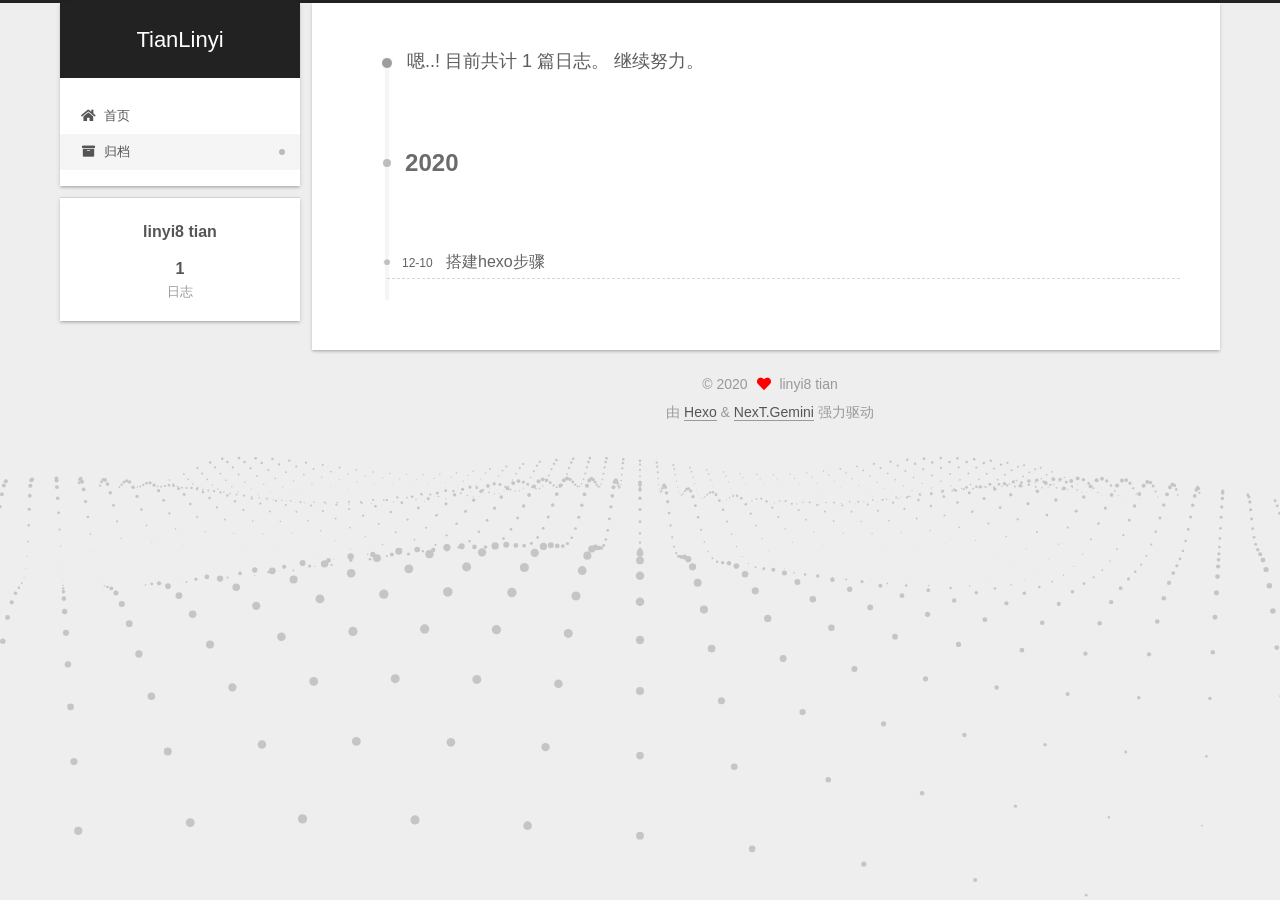
==== commit 4d6e58dc: "Site updated: 2020-12-12 11:27:21" ====
--- a/archives/index.html
+++ b/archives/index.html
@@ -316,7 +316,7 @@
 
 
   <script defer src="/lib/three/three.min.js"></script>
-    <script defer src="/lib/three/canvas_lines.min.js"></script>
+    <script defer src="/lib/three/three-waves.min.js"></script>
 
 
   
--- a/css/main.css
+++ b/css/main.css
@@ -1168,7 +1168,7 @@
 }
 .links-of-author a::before,
 .links-of-author span.exturl::before {
-  background: #daf565;
+  background: #ffb0ff;
   border-radius: 50%;
   content: ' ';
   display: inline-block;
